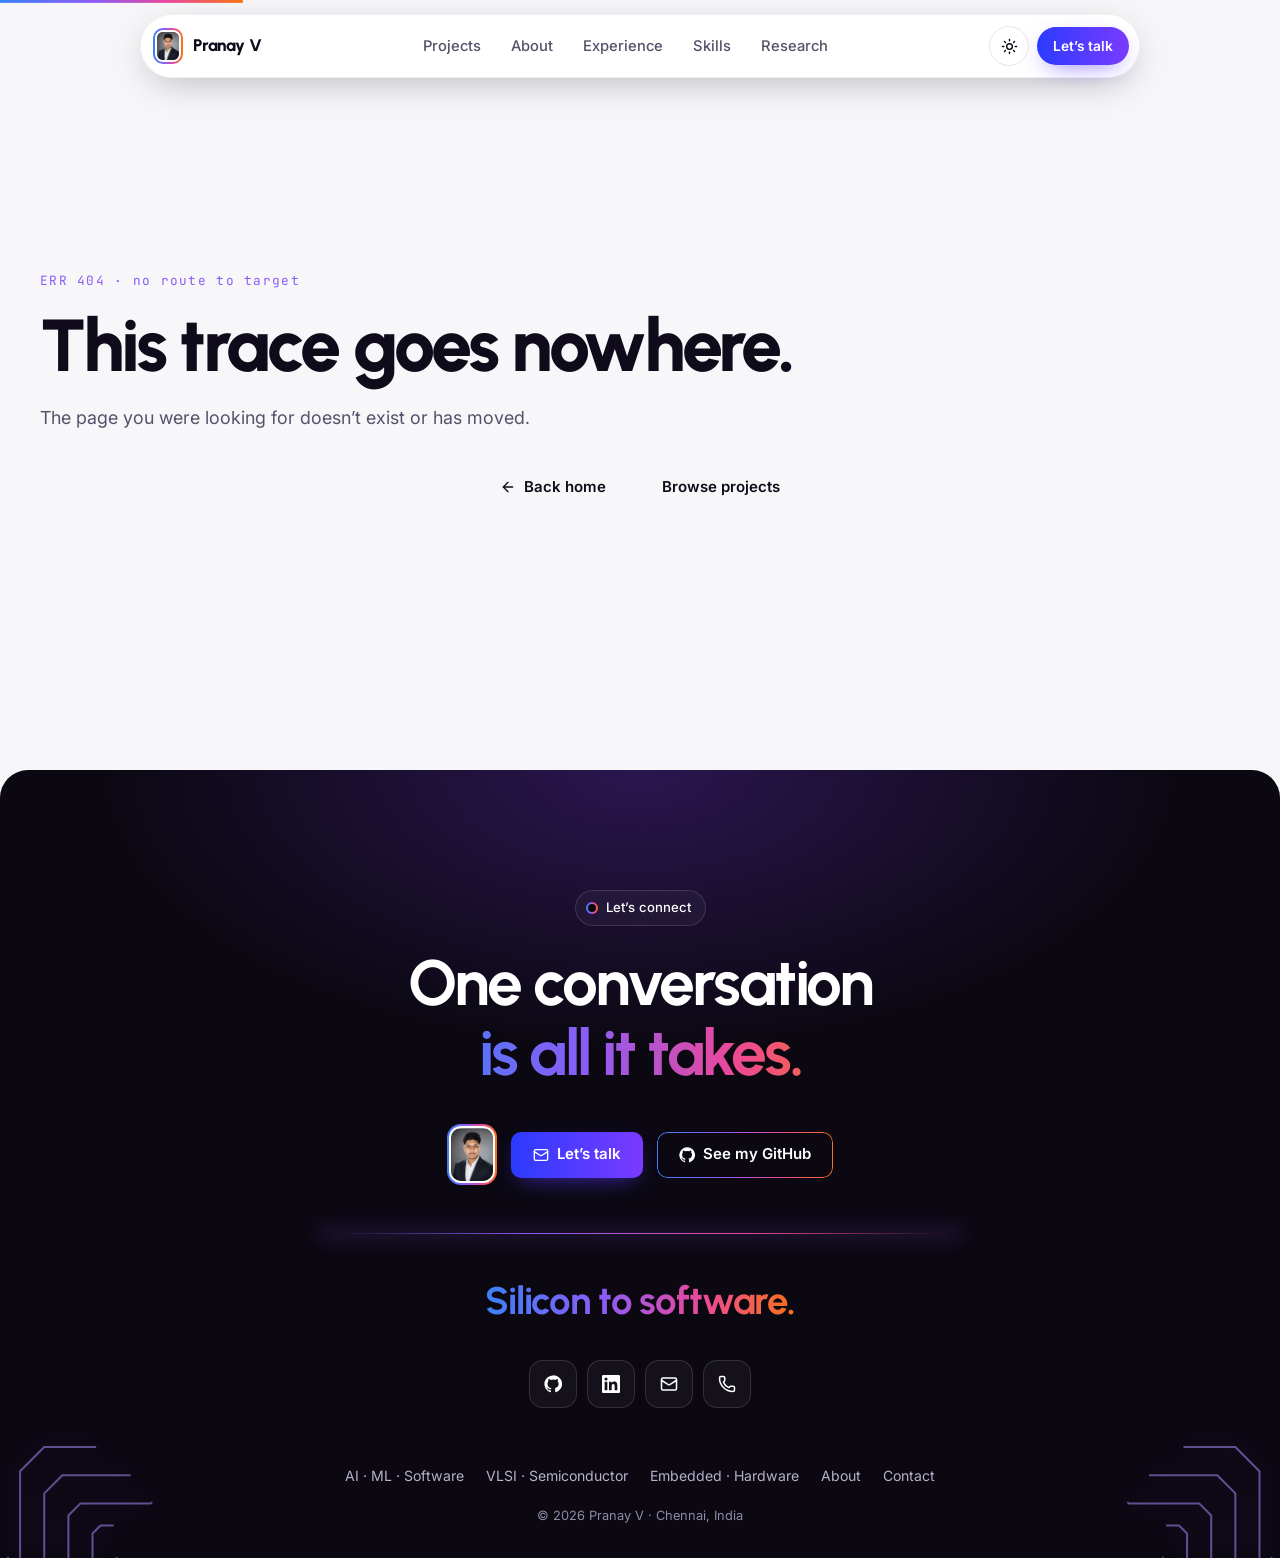
==== index.html @ 8d0d4c54 "Experience: add company logos" ====
<!doctype html>
<html lang="en">
  <head>
    <meta charset="UTF-8" />
    <meta name="viewport" content="width=device-width, initial-scale=1.0" />
    <title>Pranay V — Embedded Systems, VLSI & Edge AI Engineer</title>
    <meta name="description" content="Portfolio of Pranay V, ECE student at SVCE Chennai — embedded systems, IoT and edge AI products, VLSI design and verification, and software." />
    <meta name="theme-color" content="#0b0812" />
    <meta property="og:image" content="https://pranayviswaraj.github.io/og-image.jpg" />
    <meta property="og:url" content="https://pranayviswaraj.github.io/" />
    <link rel="canonical" href="https://pranayviswaraj.github.io/" />
    <script>
      // Apply the saved / system theme before first paint (no flash).
      (function () {
        var t;
        try { t = localStorage.getItem('theme'); } catch (e) {}
        if (t !== 'light' && t !== 'dark') t = matchMedia('(prefers-color-scheme: light)').matches ? 'light' : 'dark';
        document.documentElement.dataset.theme = t;
      })();
    </script>
    <meta property="og:type" content="website" />
    <meta property="og:title" content="Pranay V — Embedded Systems, VLSI & Edge AI Engineer" />
    <meta property="og:description" content="Connected hardware, on-device ML, verified Verilog RTL and the software around them." />
    <meta name="twitter:card" content="summary" />
    <link rel="icon" type="image/svg+xml" href="/favicon.svg" />
    <link rel="preconnect" href="https://fonts.googleapis.com" />
    <link rel="preconnect" href="https://fonts.gstatic.com" crossorigin />
    <link href="https://fonts.googleapis.com/css2?family=Urbanist:wght@500;600;700;800&family=Inter:wght@400;500;600&family=JetBrains+Mono:wght@400;500&display=swap" rel="stylesheet" />
    <script type="module" crossorigin src="/assets/index-DzcZUkcB.js"></script>
    <link rel="stylesheet" crossorigin href="/assets/index-BHon4ifN.css">
  </head>
  <body>
    <div id="root"></div>
  </body>
</html>
---- assets/index-BHon4ifN.css ----
:root{--grad:linear-gradient(90deg, #3b82f6 0%, #8b5cf6 38%, #ec4899 70%, #f97316 100%);--grad-btn:linear-gradient(90deg, #2b3bff, #7a3bff);--violet:#7c3aed;--blue:#3b82f6;--pink:#ec4899;--orange:#f97316;--ok:#22c55e;--font-display:"Urbanist", "Inter", system-ui, sans-serif;--font-body:"Inter", system-ui, -apple-system, "Segoe UI", sans-serif;--font-mono:"JetBrains Mono", ui-monospace, "Cascadia Code", Consolas, monospace;--radius-sm:10px;--radius:16px;--radius-lg:20px;--radius-xl:28px;--radius-btn:10px;--ease:cubic-bezier(.22, 1, .36, 1);--dur:.35s;--nav-h:64px;--nav-top:14px;--container:1200px;--gutter:clamp(16px, 4vw, 40px);--section-y:clamp(88px, 11vw, 140px);--d:var(--violet);--d-soft:#8b5cf624}:root,[data-theme=dark],.band-dark{--lightningcss-light: ;--lightningcss-dark:initial;color-scheme:dark;--bg:#0b0812;--bg-2:#110c1b;--surface:#ffffff0a;--surface-2:#ffffff12;--surface-solid:#15101f;--text:#fff;--text-2:#b6b1c9;--text-3:#8f8aa5;--line:#ffffff14;--line-2:#ffffff21;--line-3:#ffffff38;--shadow:0 0 0 1px #ffffff05, 0 20px 50px -24px #000c;--shadow-lg:0 30px 80px -30px #7c3aed73;--glow:1;--orb-core:#c4b5fd;--field:#ffffff0a}[data-theme=light]{--lightningcss-light:initial;--lightningcss-dark: ;color-scheme:light;--bg:#f7f7fa;--bg-2:#f1ecff;--surface:#fff;--surface-2:#f4f2fa;--surface-solid:#fff;--text:#0f0b1a;--text-2:#55516a;--text-3:#6b6880;--line:#0f0b1a14;--line-2:#0f0b1a21;--line-3:#0f0b1a38;--shadow:0 1px 2px #0f0b1a0a, 0 8px 30px #503ca014;--shadow-lg:0 30px 70px -30px #503ca059;--glow:.45;--orb-core:#fff;--field:#fff}*{--d-text:color-mix(in oklab, var(--d) 72%, var(--text))}*,:before,:after{box-sizing:border-box;margin:0;padding:0}html{-webkit-text-size-adjust:100%;scroll-padding-top:calc(var(--nav-h) + var(--nav-top) + 16px);background:var(--bg)}body{background:var(--bg);color:var(--text);font-family:var(--font-body);-webkit-font-smoothing:antialiased;-moz-osx-font-smoothing:grayscale;min-height:100vh;transition:background-color .4s var(--ease), color .4s var(--ease);font-size:16px;line-height:1.65;overflow-x:hidden}.band-dark{background-color:var(--bg);color:var(--text)}img,svg{max-width:100%;display:block}a{color:inherit;text-decoration:none}button,input,textarea{font:inherit;color:inherit}button{cursor:pointer;background:0 0;border:none}ul,ol{list-style:none}h1,h2,h3{font-family:var(--font-display);letter-spacing:-.025em;font-weight:700;line-height:1.1}::selection{background:#8b5cf659}:focus-visible{outline-offset:3px;border-radius:8px;outline:2px solid #8b5cf6}#main:focus{outline:none}.sr-only{clip:rect(0, 0, 0, 0);white-space:nowrap;border:0;width:1px;height:1px;margin:-1px;padding:0;position:absolute;overflow:hidden}.mono{font-family:var(--font-mono)}.container{width:100%;max-width:calc(var(--container) + var(--gutter) * 2);padding-inline:var(--gutter);margin-inline:auto}.grad-text{background:var(--grad);color:#0000;-webkit-background-clip:text;background-clip:text;padding-bottom:.06em}.line{display:block}.btn{border-radius:var(--radius-btn);white-space:nowrap;height:46px;transition:transform var(--dur) var(--ease), box-shadow var(--dur) var(--ease), background-color var(--dur) var(--ease), filter var(--dur) var(--ease);justify-content:center;align-items:center;gap:8px;padding:0 22px;font-size:.94rem;font-weight:600;display:inline-flex;position:relative}.btn-sm{height:38px;padding:0 16px;font-size:.86rem}.btn-block{width:100%}.btn-grad{background:var(--grad-btn);color:#fff;box-shadow:0 8px 24px -10px #5b3bffcc}.btn-grad:hover{filter:brightness(1.08);transform:translateY(-2px);box-shadow:0 14px 34px -12px #7a3bffe6}.btn svg{transition:transform var(--dur) var(--ease)}.btn-grad:hover svg:last-child{transform:translate(3px)}.btn-outline{color:var(--text);isolation:isolate;background:0 0}.btn-outline:before{content:"";border-radius:inherit;background:var(--grad);-webkit-mask-composite:xor;pointer-events:none;padding:1px;position:absolute;inset:0;-webkit-mask:linear-gradient(#000 0 0) content-box,linear-gradient(#000 0 0);-webkit-mask-composite:xor,source-over;mask:linear-gradient(#000 0 0) content-box exclude,linear-gradient(#000 0 0)}.btn-outline:hover{background:var(--surface-2);transform:translateY(-2px)}.btn:active{transform:translateY(0)scale(.98)}.icon-btn{border:1px solid var(--line-2);width:36px;height:36px;color:var(--text-2);transition:all var(--dur) var(--ease);border-radius:10px;place-items:center;display:grid}.icon-btn:hover{color:var(--text);border-color:var(--line-3)}.text-link{color:var(--text);border-bottom:1px solid var(--line-2);transition:border-color var(--dur) var(--ease), gap var(--dur) var(--ease);align-items:center;gap:6px;padding-bottom:2px;font-size:.92rem;font-weight:600;display:inline-flex}.text-link:hover{border-color:#8b5cf6;gap:9px}.pill{border:1px solid var(--line-2);background:var(--surface);color:var(--text);-webkit-backdrop-filter:blur(8px);backdrop-filter:blur(8px);border-radius:100px;align-items:center;gap:8px;padding:6px 14px 6px 10px;font-size:.82rem;font-weight:500;display:inline-flex}.pill-ring{background:linear-gradient(var(--bg), var(--bg)) padding-box, var(--grad) border-box;border:2px solid #0000;border-radius:50%;width:12px;height:12px}.logo-ring{background:var(--grad);border-radius:10px;flex-shrink:0;place-items:center;padding:2px;display:inline-grid}.logo-ring img{aspect-ratio:1129/1393;object-fit:contain;background:#7a7f87;border:2px solid #fff;border-radius:8px;width:26px;height:auto}.logo-ring-lg{border-radius:14px}.logo-ring-lg img{border-radius:12px;width:46px}.tag-list{flex-wrap:wrap;gap:6px;display:flex}.tag{background:var(--surface-2);border:1px solid var(--line);color:var(--text-2);white-space:nowrap;border-radius:100px;padding:7px 10px;font-size:.74rem;font-weight:500;line-height:1;display:inline-block}.tag-more{color:var(--text-3)}.eyebrow{font-family:var(--font-display);letter-spacing:.16em;text-transform:uppercase;background:var(--grad);color:#0000;-webkit-background-clip:text;background-clip:text;margin-bottom:16px;font-size:.82rem;font-weight:700;display:inline-block}.section{padding-block:var(--section-y) 0}.section-heading{margin-bottom:clamp(40px,5vw,64px)}.sh-center{text-align:center;max-width:820px;margin-inline:auto}.sh-left{max-width:760px}.section-title{letter-spacing:-.035em;font-size:clamp(2.1rem,4.8vw,3.6rem);font-weight:700;line-height:1.06}.section-sub{color:var(--text-2);margin-top:18px;font-size:1.04rem}.sh-center .section-sub{max-width:620px;margin-inline:auto}.section-head-row{justify-content:space-between;align-items:flex-end;gap:24px;display:flex}.section-head-row .text-link{flex-shrink:0;margin-bottom:clamp(40px,5vw,64px)}.chip-list{flex-wrap:wrap;gap:8px;display:flex}.chip-list li{border:1px solid var(--line-2);background:var(--surface);color:var(--text-2);border-radius:100px;padding:6px 12px;font-size:.82rem}@media (prefers-reduced-motion:reduce){*,:before,:after{transition-duration:.001ms!important;animation-duration:.001ms!important;animation-iteration-count:1!important}.dv-pulse,.dv-scan,.radar-sweep{display:none}}.skip-link{z-index:300;color:#fff;background:#0f0b1a;border-radius:10px;padding:10px 16px;font-weight:600;transition:transform .2s;position:fixed;top:12px;left:16px;transform:translateY(-160%)}.skip-link:focus{transform:none}.nav{top:var(--nav-top);z-index:100;padding-inline:var(--gutter);pointer-events:none;position:fixed;left:0;right:0}.nav-pill{pointer-events:auto;max-width:1000px;height:var(--nav-h);-webkit-backdrop-filter:blur(16px)saturate(160%);color:#0f0b1a;transition:box-shadow .4s var(--ease), max-width .5s var(--ease);background:#ffffffeb;border:1px solid #0f0b1a0f;border-radius:100px;align-items:center;gap:16px;margin-inline:auto;padding:0 10px 0 12px;display:flex;box-shadow:0 10px 40px -12px #0f0b1a59}.nav-scrolled .nav-pill{max-width:940px;box-shadow:0 14px 44px -10px #28145a73}.nav-logo{font-family:var(--font-display);letter-spacing:-.01em;color:#0f0b1a;align-items:center;gap:10px;font-size:1.05rem;font-weight:800;display:inline-flex}.nav-links{margin-inline:auto}.nav-links ul{gap:2px;display:flex}.nav-link{color:#55516a;transition:color var(--dur) var(--ease), background-color var(--dur) var(--ease);border-radius:100px;padding:8px 14px;font-size:.92rem;font-weight:500;display:block;position:relative}.nav-link:hover{color:#0f0b1a;background:#0f0b1a0d}.nav-link.is-active{color:#6d28d9}.nav-link.is-active:after{content:"";background:var(--grad-btn);border-radius:50%;width:4px;height:4px;position:absolute;bottom:3px;left:50%;transform:translate(-50%)}.nav-actions{align-items:center;gap:8px;display:flex}.theme-toggle,.nav-toggle{color:#0f0b1a;width:40px;height:40px;transition:background-color var(--dur), border-color var(--dur);border:1px solid #0f0b1a1a;border-radius:50%;place-items:center;display:grid}.theme-toggle:hover,.nav-toggle:hover{background:#0f0b1a0d}.theme-toggle span{display:grid}.nav-cta{border-radius:100px}.nav-toggle{display:none}.mobile-menu{pointer-events:auto;top:calc(var(--nav-h) + 10px);left:var(--gutter);right:var(--gutter);color:#0f0b1a;transform-origin:top;background:#fff;border-radius:22px;padding:12px;position:absolute;box-shadow:0 24px 60px -16px #0f0b1a73}.mobile-menu li a{font-family:var(--font-display);color:#3b3750;border-radius:14px;padding:14px 16px;font-size:1.25rem;font-weight:700;display:block}.mobile-menu li a:hover,.mobile-menu li a.is-active{color:#6d28d9;background:#f4f0ff}.mm-resume{width:100%;margin-top:8px}@media (width<=900px){.nav-links{display:none}.nav-toggle{display:grid}.nav-actions{margin-left:auto}}@media (width<=480px){.nav-cta{display:none}}main{min-height:70vh;overflow-x:clip}.page{padding-top:calc(var(--nav-h) + var(--nav-top) + clamp(36px, 6vw, 72px));position:relative}.page-hero{padding-bottom:clamp(36px,5vw,56px)}.page-title{letter-spacing:-.045em;margin-bottom:20px;font-size:clamp(2.6rem,6.4vw,4.6rem);font-weight:800;line-height:1}.page-lead{color:var(--text-2);max-width:640px;font-size:clamp(1rem,1.6vw,1.12rem)}.section-tight{padding-top:clamp(56px,8vw,96px)}.h-sub{letter-spacing:-.03em;margin-bottom:24px;font-size:clamp(1.5rem,2.8vw,2rem)}.h-sub-note{color:var(--text-2);max-width:640px;margin:-14px 0 24px}.breadcrumbs ol{color:var(--text-3);flex-wrap:wrap;align-items:center;gap:6px;margin-bottom:28px;font-size:.85rem;display:flex}.breadcrumbs li{align-items:center;gap:6px;display:inline-flex}.breadcrumbs a{color:var(--text-2);transition:color var(--dur)}.breadcrumbs a:hover{color:var(--text)}.breadcrumbs [aria-current]{color:var(--text);text-overflow:ellipsis;white-space:nowrap;max-width:40ch;font-weight:500;overflow:hidden}.footer{margin-top:var(--section-y);border-radius:var(--radius-xl) var(--radius-xl) 0 0;background:radial-gradient(ellipse 60% 50% at 50% 0%, #7c3aed47, transparent 70%), var(--bg);position:relative;overflow:hidden}.footer-inner{z-index:1;text-align:center;flex-direction:column;align-items:center;padding-block:clamp(72px,10vw,120px) 32px;display:flex;position:relative}.footer-title{letter-spacing:-.04em;margin:22px 0 32px;font-size:clamp(2.2rem,5.4vw,4rem)}.footer-cta{flex-wrap:wrap;justify-content:center;align-items:center;gap:14px;display:flex}.glow-divider{background:linear-gradient(90deg,#0000,#8b5cf6,#ec4899,#0000);width:min(640px,90%);height:1px;margin:48px 0 36px;box-shadow:0 0 18px 1px #8b5cf6b3}.footer-motto{font-family:var(--font-display);letter-spacing:-.03em;margin-bottom:24px;font-size:clamp(1.6rem,3.4vw,2.4rem);font-weight:700}.tiles{flex-wrap:wrap;justify-content:center;gap:10px;display:flex}.tile{border:1px solid var(--line-2);background:var(--surface);min-width:48px;height:48px;color:var(--text);transition:all .45s var(--ease);border-radius:14px;align-items:center;gap:0;padding:0 14px;display:inline-flex}.tile-label{white-space:nowrap;opacity:0;max-width:0;transition:max-width .45s var(--ease), opacity .3s, margin .45s var(--ease);font-size:.86rem;font-weight:500;overflow:hidden}.tile:hover,.tile:focus-visible{background:var(--surface-2);border-color:#8b5cf699}.tile:hover .tile-label,.tile:focus-visible .tile-label{opacity:1;max-width:240px;margin-left:10px}.footer-links{flex-wrap:wrap;justify-content:center;gap:8px 22px;margin-top:56px;font-size:.88rem;display:flex}.footer-links a{color:var(--text-2);transition:color var(--dur)}.footer-links a:hover{color:var(--text)}.footer-copy{color:var(--text-3);margin-top:18px;font-size:.8rem}.not-found{flex-direction:column;justify-content:center;min-height:70vh;display:flex}.nf-code{letter-spacing:.1em;color:#8b5cf6;margin-bottom:18px;font-size:.8rem}.not-found .hero-actions{margin-top:32px}.intro{position:relative;overflow:hidden}.hero{min-height:min(100svh,980px);padding:calc(var(--nav-h) + var(--nav-top) + 56px) 0 clamp(120px, 16vh, 180px);isolation:isolate;align-items:center;display:flex;position:relative}.hero-inner{text-align:center;flex-direction:column;align-items:center;display:flex;position:relative}.rays{z-index:-1;pointer-events:none;position:absolute;inset:0;overflow:hidden}.ray-glow{filter:blur(80px);opacity:.6;border-radius:50%;width:60%;height:90%;animation:14s ease-in-out infinite alternate drift;position:absolute;bottom:-30%}.ray-blue{background:radial-gradient(closest-side,#2b5cff,#0000);left:-8%}.ray-violet{background:radial-gradient(closest-side,#7c3aed,#0000);animation-delay:-5s;bottom:-40%;left:20%}.ray-orange{opacity:.45;background:radial-gradient(closest-side,#f97316,#0000);animation-delay:-9s;right:-8%}@keyframes drift{0%{transform:translate(0,0)scale(1)}to{transform:translate(3%,-4%)scale(1.08)}}.ray-fan{aspect-ratio:2;mix-blend-mode:screen;background:repeating-conic-gradient(from 270deg at 50% 100%,#fff0 0deg 2.6deg,#ffffff12 3deg 3.4deg,#fff0 4deg 7deg);width:220%;animation:8s ease-in-out infinite alternate shimmer;position:absolute;bottom:-2px;left:50%;transform:translate(-50%);-webkit-mask-image:radial-gradient(50% 100% at 50% 100%,#000 10%,#0000 70%);mask-image:radial-gradient(50% 100% at 50% 100%,#000 10%,#0000 70%)}@keyframes shimmer{0%{opacity:.55}to{opacity:1}}.ray-horizon{background:linear-gradient(90deg,#0000,#60a5fa,#c4b5fd,#fdba74,#0000);height:2px;position:absolute;bottom:0;left:15%;right:15%;box-shadow:0 0 40px 8px #a78bfa8c}.hero-id{border:1px solid var(--line-2);-webkit-backdrop-filter:blur(10px);backdrop-filter:blur(10px);text-align:left;background:#ffffff0d;border-radius:18px;align-items:center;gap:14px;margin-bottom:30px;padding:7px 20px 7px 7px;display:inline-flex}.hero-id .logo-ring-lg img{width:40px}.hero-id-text,.hero-id-status{flex-direction:column;justify-content:center;gap:3px;line-height:1.2;display:flex}.hero-id-text strong{font-family:var(--font-display);font-size:1.04rem}.hero-id-text span,.hero-now{color:var(--text-3);font-size:.78rem}.hero-id-divider{background:var(--line-2);align-self:stretch;width:1px;margin-block:6px}.hero-open{color:#86efac;align-items:center;gap:8px;font-size:.86rem;font-weight:600;display:inline-flex}.hero-now{padding-left:16px}.pulse-dot{background:var(--ok);width:8px;height:8px;animation:ring 2.4s var(--ease) infinite;border-radius:50%}@keyframes ring{0%{box-shadow:0 0 #22c55e99}80%,to{box-shadow:0 0 0 9px #22c55e00}}.hero-title{letter-spacing:-.045em;max-width:15em;margin-bottom:26px;font-size:clamp(2.5rem,6.6vw,5.4rem);font-weight:700;line-height:1.02}.hero-intro{color:var(--text-2);max-width:36em;margin-bottom:36px;font-size:clamp(1rem,1.5vw,1.12rem)}.hero-actions{flex-wrap:wrap;justify-content:center;gap:12px;display:flex}.hero-social{flex-wrap:wrap;justify-content:center;gap:24px;margin-top:30px;display:flex}.hero-social a{color:var(--text-3);transition:color var(--dur);align-items:center;gap:8px;font-size:.88rem;display:inline-flex}.hero-social a:hover{color:var(--text)}@media (width<=560px){.hero-id{flex-wrap:wrap;justify-content:center;row-gap:10px;padding:8px 14px 10px 8px}.hero-id-divider{display:none}.hero-id-status{border-top:1px solid var(--line);flex-basis:100%;align-items:center;padding-top:10px}.hero-now{padding-left:0}.hero-actions .btn{flex:100%}}.capabilities{padding-top:var(--section-y);padding-bottom:clamp(60px,8vw,100px);position:relative}.intro #about{padding-top:clamp(48px,7vw,88px)}.cap-stats{flex-wrap:wrap;justify-content:center;gap:6px 22px;font-size:.92rem;display:inline-flex}.cap-stats strong{color:var(--text);font-family:var(--font-display);font-size:1.05rem}.cap-grid{grid-template-columns:repeat(4,1fr);align-items:end;gap:16px;min-height:380px;display:grid;position:relative}.cap-grid:before{content:"";filter:blur(40px);pointer-events:none;background:radial-gradient(closest-side,#f9731673,#ec489940 50%,#0000);width:26%;position:absolute;top:-25%;bottom:-25%;left:50%;transform:translate(-50%)}.cap-card{--mx:50%;--my:0%;border-radius:var(--radius-lg);border:1px solid var(--line-2);background:radial-gradient(260px circle at var(--mx) var(--my), #ffffff14, transparent 70%), linear-gradient(180deg, #ffffff12, #ffffff05);-webkit-backdrop-filter:blur(14px);height:340px;transition:transform .55s var(--ease), border-color .55s var(--ease), box-shadow .55s var(--ease);flex-direction:column;justify-content:space-between;padding:20px;display:flex;position:relative}.cap-card .pill{align-self:flex-start}.cap-bottom p{font-family:var(--font-display);letter-spacing:-.015em;font-size:1.22rem;font-weight:600;line-height:1.3}.cap-btn{opacity:0;transition:opacity .4s var(--ease), transform .4s var(--ease), box-shadow var(--dur);margin-top:16px;transform:translateY(8px)}.cap-card:hover,.cap-card:focus-within{border-color:#a78bfa73;transform:translateY(-20px);box-shadow:0 30px 60px -30px #7c3aed99}.cap-card:hover .cap-btn,.cap-card:focus-within .cap-btn{opacity:1;transform:none}@media (hover:none){.cap-btn{opacity:1;transform:none}}@media (width<=1000px){.cap-grid{grid-template-columns:repeat(2,1fr)}.cap-card{height:280px}}@media (width<=560px){.cap-grid{grid-template-columns:1fr}.cap-card{gap:40px;height:auto;min-height:220px}}.dawn{height:clamp(160px,22vw,280px);margin-bottom:calc(var(--section-y) * -.6);background:radial-gradient(ellipse 55% 90% at 50% 0%, rgba(139, 92, 246, calc(.55 * var(--glow) + .2)), transparent 70%), linear-gradient(180deg, #0b0812 0%, color-mix(in oklab, #7c3aed 22%, var(--bg)) 45%, var(--bg) 100%);position:relative}.section-cta{justify-content:center;margin-top:36px;display:flex}.section-domains .section-heading{margin-bottom:clamp(36px,4vw,48px)}@keyframes spin{to{transform:rotate(360deg)}}.feature{border-radius:var(--radius-xl);box-shadow:var(--shadow-lg);background:radial-gradient(50% 60% at 85% 20%,#7c3aed38,#0000 70%),#110c1b;grid-template-columns:minmax(0,1.1fr) minmax(0,.9fr);gap:clamp(28px,4vw,56px);padding:clamp(24px,4vw,52px);display:grid;position:relative;overflow:hidden}.feature:before{content:"";border-radius:inherit;-webkit-mask-composite:xor;pointer-events:none;background:linear-gradient(140deg,#8b5cf699,#ffffff0d 40%,#f9731659);padding:1px;position:absolute;inset:0;-webkit-mask:linear-gradient(#000 0 0) content-box,linear-gradient(#000 0 0);-webkit-mask-composite:xor,source-over;mask:linear-gradient(#000 0 0) content-box exclude,linear-gradient(#000 0 0)}.feature-title{letter-spacing:-.035em;margin:20px 0 14px;font-size:clamp(2rem,4vw,3.1rem)}.feature-lead{color:var(--text-2);max-width:46ch;margin-bottom:24px;font-size:1.02rem}.accordion{border-left:1px solid var(--line-2);position:relative}.acc-item{position:relative}.acc-item:before{content:"";background:var(--grad-btn);transform-origin:top;width:2px;transition:transform .45s var(--ease);position:absolute;top:0;bottom:0;left:-1px;transform:scaleY(0)}.acc-item.is-open:before{transform:scaleY(1)}.acc-item button{text-align:left;width:100%;font-family:var(--font-display);color:var(--text-3);transition:color var(--dur);padding:14px 0 14px 22px;font-size:1.12rem;font-weight:600;display:block}.acc-item button:hover,.acc-item.is-open button{color:var(--text)}.acc-body{overflow:hidden}.acc-body p{color:var(--text-2);padding:0 0 16px 22px;font-size:.96rem}.feature-facts{flex-wrap:wrap;gap:8px;margin-top:28px;display:flex}.feature-facts li{border:1px solid var(--line-2);color:var(--text-2);border-radius:100px;padding:5px 12px;font-size:.8rem}.feature-right{flex-direction:column;justify-content:center;align-items:center;gap:28px;display:flex}.radar{aspect-ratio:1;width:min(100%,420px);position:relative}.radar-ring{border:1px solid #ffffff1a;border-radius:50%;position:absolute}.r1{inset:0}.r2{inset:12%}.r3{border-color:#a78bfa40;inset:24%}.r4{inset:36%}.radar-cross{background:linear-gradient(90deg,#0000 calc(50% - .5px),#ffffff14 50%,#0000 calc(50% + .5px)),linear-gradient(#0000 calc(50% - .5px),#ffffff14 50%,#0000 calc(50% + .5px));border-radius:50%;position:absolute;inset:0}.radar-sweep{background:radial-gradient(circle,#c4b5fd99 1px,#0000 1.6px) 0 0/14px 14px,conic-gradient(#8b5cf68c,#8b5cf600 70deg,#0000 360deg);border-radius:50%;animation:6s linear infinite spin;position:absolute;inset:0;-webkit-mask:conic-gradient(#000,#0000 75deg);mask:conic-gradient(#000,#0000 75deg)}.radar-blip{background:#f0abfc;border-radius:50%;width:6px;height:6px;animation:6s linear infinite blip;position:absolute;box-shadow:0 0 12px #f0abfc}.b1{animation-delay:.9s;top:18%;left:64%}.b2{animation-delay:2.4s;top:70%;left:80%}.b3{animation-delay:3.9s;top:76%;left:22%}@keyframes blip{0%,to{opacity:0}4%{opacity:1}30%{opacity:.1}}.radar-photo{aspect-ratio:1129/1393;background:var(--grad);border-radius:22px;width:37%;padding:3px;position:absolute;top:50%;left:50%;transform:translate(-50%,-50%);box-shadow:0 0 0 10px #ffffff08,0 0 60px 10px #a78bfa73}.radar-photo img{object-fit:contain;background:#7a7f87;border-radius:19px;width:100%;height:100%}.radar-wrap{width:min(100%,400px);position:relative;container-type:inline-size}.radar-wrap .radar{width:100%}.orbit{pointer-events:none;list-style:none;animation:90s linear infinite spin;position:absolute;inset:0}.orbit-slot{width:0;height:0;transform:rotate(var(--a)) translateX(46cqw) rotate(calc(-1 * var(--a)));position:absolute;top:50%;left:50%}.orbit-chip{text-align:center;color:#fff;-webkit-backdrop-filter:blur(6px);backdrop-filter:blur(6px);pointer-events:auto;background:#15101fe0;border:1px solid #a78bfa66;border-radius:14px;place-items:center;width:142px;min-height:46px;padding:6px 10px;font-size:.76rem;font-weight:600;line-height:1.25;animation:90s linear infinite orbit-counter;display:grid;position:absolute;top:0;left:0;box-shadow:0 8px 24px -12px #7c3aedcc}@keyframes orbit-counter{0%{transform:translate(-50%,-50%)rotate(0)}to{transform:translate(-50%,-50%)rotate(-360deg)}}.radar-wrap:hover .orbit,.radar-wrap:hover .orbit-chip{animation-play-state:paused}@media (width<=1100px){.radar-wrap{width:min(100%,340px)}.orbit{flex-wrap:wrap;justify-content:center;gap:8px;margin-top:20px;animation:none;display:flex;position:static}.orbit-slot{width:auto;height:auto;position:static;transform:none}.orbit-chip{border-radius:100px;width:auto;min-height:0;padding:7px 13px;animation:none;position:static;transform:none}}@keyframes bob{50%{transform:translateY(-8px)}}.segmented{border:1px solid var(--line-2);background:#ffffff0f;border-radius:100px;padding:4px;display:inline-flex}.segmented button{white-space:nowrap;color:var(--text-2);transition:color var(--dur);border-radius:100px;padding:9px 18px;font-size:.88rem;font-weight:600;position:relative}.segmented button[aria-pressed=true]{color:#fff}.seg-pill{background:var(--grad-btn);border-radius:100px;position:absolute;inset:0}.seg-label{position:relative}@media (width<=420px){.segmented button{padding:8px 13px;font-size:.82rem}}@media (width<=900px){.feature{grid-template-columns:minmax(0,1fr)}.feature-right{order:-1}.radar{width:min(100%,320px)}}.wave{aspect-ratio:1200/480;margin-bottom:48px;position:relative}.wave-svg{width:100%;height:100%;position:absolute;inset:0}.wave-move{animation:14s linear infinite wave-flow}@keyframes wave-flow{0%{transform:translate(-600px)}to{transform:translate(0)}}.wave-node{width:23.5%;position:absolute}.wn-link{display:block}.wave-node>*,.wn-link{height:100%}.wn-pill{background:var(--surface-solid);border:1px solid var(--line-2);height:auto;box-shadow:var(--shadow);white-space:nowrap;transition:transform .4s var(--ease), border-color .4s;border-radius:100px;flex-direction:column;align-items:flex-start;padding:8px 16px;line-height:1.25;display:flex;position:absolute;bottom:100%;left:-12px;transform:translateY(-8px)}.wn-pill strong{font-family:var(--font-display);font-size:.98rem}.wn-pill span{color:var(--text-3);font-size:.74rem}.wn-link:hover .wn-pill{border-color:#8b5cf699;transform:translateY(-12px)}.wn-line{background:linear-gradient(#8b5cf6,#ec489926);width:2px;position:absolute;top:0;bottom:0;left:-1px}.wn-dot{background:var(--bg);border:2px solid #ec4899;border-radius:50%;width:12px;position:absolute;bottom:-6px;left:-6px;box-shadow:0 0 14px #ec4899b3;height:12px!important}.wn-panel{border:1px solid var(--line);background:color-mix(in srgb, var(--surface-solid) 88%, transparent);-webkit-backdrop-filter:blur(8px);width:calc(100% - 14px);box-shadow:var(--shadow);white-space:normal;transition:border-color .4s var(--ease), transform .4s var(--ease);border-radius:14px;flex-direction:column;gap:6px;padding:10px 12px;display:flex;position:absolute;top:2px;left:14px;height:auto!important}.wn-link:hover .wn-panel{border-color:#8b5cf673}.wn-period{color:var(--text-3);align-items:center;font-size:.7rem;display:flex}.wn-summary{color:var(--text);font-size:.84rem;font-weight:500;line-height:1.4}.wn-keys{flex-wrap:wrap;gap:4px;display:flex}.wn-keys span{background:var(--surface-2);border:1px solid var(--line);color:var(--text-2);white-space:nowrap;border-radius:100px;padding:4px 7px;font-size:.7rem;line-height:1}.wave-node-now .wn-pill{box-shadow:0 0 0 4px #8b5cf61f, var(--shadow);border-color:#8b5cf6b3}.wave-node-now .wn-dot{animation:ring-violet 2.4s var(--ease) infinite;border-color:#8b5cf6}@keyframes ring-violet{0%{box-shadow:0 0 #8b5cf6b3}80%,to{box-shadow:0 0 0 12px #8b5cf600}}.wave-node-now .wn-pill strong{background:var(--grad);color:#0000;-webkit-background-clip:text;background-clip:text}.now-badge{background:var(--grad-btn);color:#fff;font-family:var(--font-body);letter-spacing:.04em;border-radius:100px;margin-right:8px;padding:2px 8px;font-size:.68rem;font-weight:600;display:inline-block}.xp-grid{grid-template-columns:repeat(2,1fr);gap:16px;display:grid}.xp-card{border-radius:var(--radius-lg);border:1px solid var(--line);background:var(--surface);box-shadow:var(--shadow);flex-direction:column;padding:24px;display:flex}.xp-top{justify-content:space-between;align-items:flex-start;gap:16px;display:flex}.xp-logo{border:1px solid var(--line);background:#fff;border-radius:12px;flex:none;justify-content:center;align-items:center;width:116px;height:56px;padding:6px 8px;display:flex}.xp-logo img{object-fit:contain;width:auto;max-width:100px;height:auto;max-height:42px;display:block}@media (width<=520px){.xp-logo{width:84px;height:44px}.xp-logo img{max-width:68px;max-height:30px}}.xp-period{color:var(--text-3);font-size:.74rem}.xp-card h3{margin:8px 0 4px;font-size:1.15rem}.xp-org{color:#8b5cf6;margin-bottom:14px;font-size:.9rem;font-weight:600}.xp-card ul{gap:10px;margin-bottom:18px;display:grid}.xp-card li{color:var(--text-2);padding-left:16px;font-size:.9rem;position:relative}.xp-card li:before{content:"";background:var(--grad-btn);border-radius:50%;width:6px;height:6px;position:absolute;top:.65em;left:0}.xp-card .text-link{align-self:flex-start;margin-top:auto}@media (width<=1000px){.xp-grid{grid-template-columns:minmax(0,1fr)}}@media (width<=900px){.wave{aspect-ratio:1200/380;margin-bottom:24px}.wave-node{display:none}}.skills-grid{grid-template-columns:repeat(3,1fr);gap:16px;display:grid}.skill-card{--mx:50%;--my:0%;border-radius:var(--radius-lg);border:1px solid var(--line);background:var(--surface);box-shadow:var(--shadow);transition:border-color var(--dur) var(--ease), transform var(--dur) var(--ease);padding:22px;position:relative;overflow:hidden}.skill-card:before{content:"";background:radial-gradient(300px circle at var(--mx) var(--my), color-mix(in srgb, var(--d) 12%, transparent), transparent 70%);opacity:0;transition:opacity var(--dur);pointer-events:none;position:absolute;inset:0}.skill-card:hover{border-color:color-mix(in srgb, var(--d) 40%, transparent);transform:translateY(-4px)}.skill-card:hover:before{opacity:1}.skill-card header{align-items:center;gap:10px;margin-bottom:16px;display:flex}.skill-card h3{letter-spacing:-.01em;flex:1;font-size:1.05rem}.skill-dot{background:var(--d);width:10px;height:10px;box-shadow:0 0 12px var(--d);border-radius:50%}.skill-count{color:var(--text-3);font-size:.72rem}.skill-card ul{flex-wrap:wrap;gap:6px;display:flex;position:relative}.skill-card li{border:1px solid var(--line);background:var(--surface-2);color:var(--text-2);transition:color var(--dur), border-color var(--dur);border-radius:100px;padding:5px 11px;font-size:.82rem}.skill-card li:hover{color:var(--text);border-color:color-mix(in srgb, var(--d) 50%, transparent)}@media (width<=960px){.skills-grid{grid-template-columns:1fr 1fr}}@media (width<=600px){.skills-grid{grid-template-columns:minmax(0,1fr)}}.research-grid{grid-template-columns:repeat(2,minmax(0,1fr));gap:16px;display:grid}.research-card:last-child:nth-child(odd){grid-column:1/-1}.rc-abstract{color:var(--text-2);margin-bottom:16px;font-size:.92rem}.rc-meta{background:var(--surface-2);border:1px solid var(--line);border-radius:12px;gap:6px;margin-bottom:18px;padding:12px 14px;font-size:.84rem;display:grid}.rc-meta div{justify-content:space-between;gap:12px;display:flex}.rc-meta dt{color:var(--text-3)}.rc-meta dd{text-align:right;color:var(--text)}.research-card{border-radius:var(--radius-lg);border:1px solid var(--line);background:var(--surface);box-shadow:var(--shadow);flex-direction:column;padding:24px;display:flex}.rc-kind{letter-spacing:.1em;text-transform:uppercase;color:#8b5cf6;align-items:center;gap:7px;margin-bottom:14px;font-size:.74rem;font-weight:700;display:inline-flex}.research-card h3{margin-bottom:10px;font-size:1.12rem;line-height:1.35}.rc-status{color:var(--text-3);margin-bottom:18px;font-size:.86rem}.rc-links{flex-wrap:wrap;gap:18px;margin-top:auto;display:flex}.presentations{border-radius:var(--radius-lg);border:1px dashed var(--line-2);margin-top:16px;padding:24px}.pres-head{flex-wrap:wrap;justify-content:space-between;align-items:center;gap:16px;margin-bottom:16px;display:flex}.pres-head h3{align-items:center;gap:8px;font-size:1.05rem;display:inline-flex}.presentations ul{grid-template-columns:repeat(auto-fill,minmax(min(100%,260px),1fr));gap:10px 24px;display:grid}.presentations li{color:var(--text-2);align-items:center;gap:8px;font-size:.92rem;display:flex}.presentations li svg{color:var(--text-3);flex-shrink:0}@media (width<=860px){.research-grid{grid-template-columns:minmax(0,1fr)}}.ach-card{border-radius:var(--radius-lg);border:1px solid var(--line);background:var(--surface);box-shadow:var(--shadow);padding:24px}.ach-card h3{align-items:center;gap:8px;margin-bottom:16px;font-size:1.08rem;display:flex}.ach-list{gap:14px;display:grid}.ach-list li{color:var(--text-2);border-left:2px solid var(--line-2);padding-left:16px;font-size:.93rem}.ach-list strong{color:var(--text);font-weight:600}.ach-list span{color:var(--text-3);font-size:.84rem;display:block}.edu{grid-template-columns:270px minmax(0,1fr);gap:20px;display:grid}.edu-tabs{flex-direction:column;gap:8px;display:flex}.edu-tab{border:1px solid var(--line);background:var(--surface);color:var(--text-2);text-align:left;transition:all var(--dur) var(--ease);border-radius:14px;justify-content:space-between;align-items:center;gap:10px;padding:14px 18px;font-size:.94rem;font-weight:500;display:flex}.edu-tab span{white-space:nowrap}.edu-tab .mono{color:var(--text-3);font-size:.7rem}.edu-tab:hover{color:var(--text);border-color:var(--line-2)}.edu-tab[aria-selected=true]{color:#fff;background:var(--grad-btn);border-color:#0000}.edu-tab[aria-selected=true] .mono{color:#fffc}.edu-panel{border-radius:var(--radius-lg);border:1px solid var(--line);background:var(--surface);box-shadow:var(--shadow);min-height:300px;padding:clamp(24px,3vw,36px);position:relative;overflow:hidden}.edu-panel:before{content:"";background:var(--grad);height:3px;position:absolute;inset:0 0 auto}.edu-period{color:#8b5cf6;letter-spacing:.06em;font-size:.74rem}.edu-school{margin:10px 0 6px;font-size:clamp(1.4rem,2.6vw,1.9rem)}.edu-qual{color:var(--text-2);margin-bottom:18px}.edu-chips{flex-wrap:wrap;gap:8px;margin-bottom:20px;display:flex}.edu-chips li{border:1px solid var(--line-2);color:var(--text-2);border-radius:100px;align-items:center;gap:6px;padding:5px 12px;font-size:.8rem;display:inline-flex}.edu-desc{color:var(--text-2);max-width:62ch}.certs{margin-top:48px}.certs-title{margin-bottom:18px;font-size:1.2rem}.cert-grid{grid-template-columns:repeat(auto-fill,minmax(min(100%,280px),1fr));gap:12px;display:grid}.cert-grid li{border:1px solid var(--line);background:var(--surface);box-shadow:var(--shadow);border-radius:14px;flex-direction:column;gap:6px;padding:16px 18px;display:flex}.cert-title{font-size:.93rem;font-weight:500;line-height:1.4}.cert-issuer{color:var(--text-3);font-size:.74rem}@media (width<=760px){.edu{grid-template-columns:minmax(0,1fr)}.edu-tabs{grid-template-columns:1fr 1fr;display:grid}.edu-tab{flex-direction:column;align-items:flex-start;gap:2px;padding:12px 14px}}.contact-grid{grid-template-columns:minmax(0,.85fr) minmax(0,1.15fr);align-items:start;gap:clamp(24px,4vw,56px);display:grid}.contact-info{gap:12px;display:grid}.ci-item{border-radius:var(--radius);border:1px solid var(--line);background:var(--surface);box-shadow:var(--shadow);align-items:center;gap:16px;padding:18px 20px;display:flex}.ci-item>svg{color:#8b5cf6;flex-shrink:0}.ci-item>div{flex-direction:column;flex:1;min-width:0;display:flex}.ci-item a,.ci-item div>span:last-child{overflow-wrap:anywhere}.ci-item a:hover{color:#8b5cf6}.ci-label{letter-spacing:.1em;text-transform:uppercase;color:var(--text-3);font-size:.72rem;font-weight:600}.ci-social{flex-wrap:wrap;gap:10px;margin-top:8px;display:flex}.contact-form{border-radius:var(--radius-lg);border:1px solid var(--line);background:var(--surface);box-shadow:var(--shadow-lg);padding:clamp(22px,3vw,32px);position:relative;overflow:hidden}.contact-form:before{content:"";background:var(--grad);height:3px;position:absolute;inset:0 0 auto}.form-grid{grid-template-columns:1fr 1fr;gap:16px;margin-bottom:20px;display:grid}.field{flex-direction:column;gap:7px;display:flex}.field-full{grid-column:1/-1}.field label{color:var(--text-2);font-size:.84rem;font-weight:600}.field input,.field textarea{border:1px solid var(--line-2);background:var(--field);width:100%;transition:border-color var(--dur), box-shadow var(--dur);resize:vertical;border-radius:12px;padding:12px 14px;font-size:.95rem}.field input:focus,.field textarea:focus{border-color:#8b5cf6;outline:none;box-shadow:0 0 0 4px #8b5cf62e}.field [aria-invalid=true]{border-color:#f43f5e}.field-error{color:#f43f5e;font-size:.8rem}.form-note{color:var(--text-3);margin-top:14px;font-size:.82rem}@media (width<=860px){.contact-grid{grid-template-columns:minmax(0,1fr)}}@media (width<=520px){.form-grid{grid-template-columns:minmax(0,1fr)}}.domain-visual{width:100%;height:100%}.dv-line{stroke:color-mix(in srgb, var(--text) 10%, transparent);stroke-width:1px;fill:none}.dv-pulse{fill:none;stroke:var(--d);stroke-width:2px;stroke-linecap:round;stroke-dasharray:10 200;stroke-dashoffset:10px;animation:3.2s linear infinite travel}.dv-node{fill:var(--surface-2);stroke:var(--d);stroke-width:1.5px;animation:3s ease-in-out infinite node}@keyframes node{0%,to{fill:var(--surface-2)}50%{fill:color-mix(in srgb, var(--d) 45%, var(--surface-2))}}.dv-frame{fill:none;stroke:color-mix(in srgb, var(--text) 12%, transparent)}.dv-cell{fill:color-mix(in srgb, var(--text) 4.5%, transparent);stroke:color-mix(in srgb, var(--text) 6%, transparent)}.dv-cell-hot{fill:var(--d);fill-opacity:.1;animation:3.6s ease-in-out infinite hot}@keyframes hot{0%,to{fill-opacity:.08}50%{fill-opacity:.6}}.dv-net{fill:none;stroke:color-mix(in srgb, var(--d) 38%, transparent);stroke-width:1.3px}.dv-scan{fill:var(--d);fill-opacity:.07;animation:7s linear infinite scan}@keyframes scan{0%{transform:translate(0)}to{transform:translate(260px)}}.dv-chip{fill:var(--surface-solid);stroke:var(--d);stroke-opacity:.55}.dv-pin{fill:color-mix(in srgb, var(--text) 30%, transparent)}.dv-pad{fill:none;stroke:color-mix(in srgb, var(--text) 25%, transparent)}.dv-wave{fill:none;stroke:var(--d);stroke-width:1.6px;stroke-dasharray:100;stroke-dashoffset:100px;animation:wave 4.5s var(--ease) infinite}@keyframes wave{0%{stroke-dashoffset:100px;opacity:1}55%,85%{stroke-dashoffset:0;opacity:1}to{stroke-dashoffset:0;opacity:0}}.domain-grid{grid-template-columns:repeat(3,1fr);gap:18px;display:grid}.domain-grid>div{display:flex}.domain-card{border-radius:var(--radius-lg);border:1px solid var(--line);background:var(--surface);isolation:isolate;width:100%;transition:transform .5s var(--ease), border-color .5s var(--ease), box-shadow .5s var(--ease);flex-direction:column;padding:24px;display:flex;position:relative;overflow:hidden}.domain-card:before{content:"";z-index:-1;background:radial-gradient(420px circle at var(--mx) var(--my), var(--d-soft), transparent 65%);opacity:0;transition:opacity .5s var(--ease);position:absolute;inset:0}.domain-card:after{content:"";background:linear-gradient(90deg, transparent, var(--d), transparent);opacity:.6;height:2px;transition:transform .6s var(--ease), opacity .6s var(--ease);position:absolute;inset:0 0 auto;transform:scaleX(.3)}.domain-card:hover,.domain-card:focus-visible{border-color:color-mix(in srgb, var(--d) 40%, transparent);box-shadow:0 30px 60px -30px color-mix(in srgb, var(--d) 45%, transparent);transform:translateY(-6px)}.domain-card:hover:before,.domain-card:focus-visible:before{opacity:1}.domain-card:hover:after,.domain-card:focus-visible:after{opacity:1;transform:scaleX(1)}.domain-card-top{font-family:var(--font-mono);justify-content:space-between;align-items:center;margin-bottom:18px;font-size:.74rem;display:flex}.domain-num{color:var(--d-text);letter-spacing:.1em;font-weight:600}.domain-count{color:var(--text-3);border:1px solid var(--line-2);border-radius:100px;padding:4px 10px}.domain-card-visual{border:1px solid var(--line);background-color:var(--bg-2);background-image:linear-gradient(var(--line) 1px, transparent 1px), linear-gradient(90deg, var(--line) 1px, transparent 1px);height:168px;transition:border-color .5s var(--ease);background-size:16px 16px;border-radius:14px;margin:0 -6px 22px;padding:8px}.domain-card:hover .domain-card-visual{border-color:color-mix(in srgb, var(--d) 30%, transparent)}.domain-card-title{letter-spacing:-.025em;margin-bottom:10px;font-size:1.3rem}.domain-card-desc{color:var(--text-2);margin-bottom:18px;font-size:.93rem}.domain-card-tech{flex-wrap:wrap;gap:6px;margin-bottom:22px;display:flex}.domain-card-tech li{font-family:var(--font-mono);color:var(--text-2);background:color-mix(in srgb, var(--text) 3%, transparent);border:1px solid var(--line);border-radius:6px;padding:4px 8px;font-size:.7rem}.domain-card-cta{border-top:1px solid var(--line);justify-content:space-between;align-items:center;margin-top:auto;padding-top:18px;font-size:.94rem;font-weight:500;display:inline-flex}.domain-card-cta svg{color:var(--d);transition:transform .5s var(--ease)}.domain-card:hover .domain-card-cta svg{transform:translate(3px,-3px)}@media (width<=1000px){.domain-grid{grid-template-columns:1fr}.domain-card{grid-template-columns:240px 1fr;column-gap:28px;display:grid}.domain-card>*{grid-column:2}.domain-card-top{grid-column:1/-1}.domain-card-visual{grid-area:2/1/span 4;height:auto;min-height:150px;margin:0}}@media (width<=620px){.domain-card{display:flex}.domain-card-visual{height:150px;margin:0 0 20px}}.project-grid{grid-template-columns:repeat(auto-fill,minmax(min(100%,340px),1fr));gap:16px;display:grid}.project-grid>div{display:flex}.project-card{border-radius:var(--radius-lg);border:1px solid var(--line);background:var(--surface);isolation:isolate;width:100%;transition:transform .45s var(--ease), border-color .45s var(--ease);flex-direction:column;padding:24px;display:flex;position:relative;overflow:hidden}.project-card:before{content:"";z-index:-1;background:radial-gradient(360px circle at var(--mx) var(--my), var(--d-soft), transparent 65%);opacity:0;transition:opacity .45s var(--ease);position:absolute;inset:0}.project-card:hover,.project-card:focus-within{border-color:color-mix(in srgb, var(--d) 38%, transparent);transform:translateY(-4px)}.project-card:hover:before{opacity:1}.project-card:focus-within{outline:2px solid var(--d);outline-offset:2px}.pc-link:focus-visible{outline:none}.pc-link:after{content:"";z-index:1;position:absolute;inset:0}.pc-meta{justify-content:space-between;align-items:center;gap:10px;margin-bottom:14px;display:flex}.pc-context{font-family:var(--font-mono);color:var(--d-text);letter-spacing:.02em;font-size:.72rem}.pc-title{letter-spacing:-.02em;margin-bottom:10px;font-size:1.22rem;line-height:1.25}.pc-summary{color:var(--text-2);margin-bottom:18px;font-size:.91rem}.pc-spec{border:1px solid var(--line);border-radius:10px;gap:1px;margin-bottom:18px;display:grid;overflow:hidden}.pc-spec div{background:color-mix(in srgb, var(--text) 2%, transparent);grid-template-columns:96px 1fr;gap:10px;padding:9px 12px;font-size:.8rem;display:grid}.pc-spec div+div{border-top:1px dashed var(--line-2)}.pc-spec dt{font-family:var(--font-mono);color:var(--text-3);text-transform:uppercase;letter-spacing:.08em;padding-top:2px;font-size:.7rem}.pc-spec dd{color:var(--text-2)}.pc-lead{color:var(--text-2);margin-bottom:18px;font-size:.86rem}.pc-lead strong{font-family:var(--font-display);color:var(--text);letter-spacing:-.03em;margin-right:6px;font-size:1.6rem;font-weight:700}.pc-recognition{color:color-mix(in oklab, #f59e0b 62%, var(--text));background:#f59e0b14;border:1px solid #f59e0b59;border-radius:100px;align-self:flex-start;align-items:center;gap:6px;margin-bottom:18px;padding:4px 10px;font-size:.78rem;display:inline-flex}.pc-foot{border-top:1px solid var(--line);justify-content:space-between;align-items:flex-end;gap:12px;margin-top:auto;padding-top:16px;display:flex}.pc-cta{color:var(--text-2);transition:color var(--dur), gap var(--dur) var(--ease);flex-shrink:0;align-items:center;gap:5px;font-size:.82rem;font-weight:500;display:inline-flex}.project-card:hover .pc-cta{color:var(--d);gap:9px}.pc-vlsi-semiconductor{background:linear-gradient(color-mix(in srgb, var(--d) 5%, transparent) 1px, transparent 1px) 0 0 / 12px 12px, linear-gradient(90deg, color-mix(in srgb, var(--d) 5%, transparent) 1px, transparent 1px) 0 0 / 12px 12px, var(--surface)}.pc-vlsi-semiconductor:after{content:"";border-top:1px solid var(--d);border-right:1px solid var(--d);opacity:.7;width:12px;height:12px;position:absolute;top:10px;right:10px}.pc-embedded-systems{border-left:3px solid color-mix(in srgb, var(--d) 55%, transparent)}.pc-embedded-systems:after{content:"";background-image:radial-gradient(circle, color-mix(in srgb, var(--d) 55%, transparent) 1.5px, transparent 2px);background-size:4px 8px;width:4px;height:64px;position:absolute;top:24px;left:8px}.pc-ai-ml-software .pc-title{font-size:1.3rem}.status{font-family:var(--font-mono);letter-spacing:.08em;text-transform:uppercase;white-space:nowrap;border:1px solid;border-radius:6px;padding:4px 8px;font-size:.66rem}.status-completed{color:color-mix(in oklab, #22c55e 65%, var(--text));background:#22c55e14;border-color:#22c55e59}.status-in-progress{color:color-mix(in oklab, #f59e0b 65%, var(--text));background:#f59e0b14;border-color:#f59e0b59}.status-prototype{color:color-mix(in oklab, #8b5cf6 70%, var(--text));background:#8b5cf614;border-color:#8b5cf659}.index-head{flex-wrap:wrap;justify-content:space-between;align-items:center;gap:16px;margin-bottom:24px;display:flex}.index-head .h-sub{margin-bottom:0}.filters{flex-wrap:wrap;gap:6px;display:flex}.filter{border:1px solid var(--line-2);height:36px;color:var(--text-2);transition:all var(--dur) var(--ease);border-radius:100px;align-items:center;gap:8px;padding:0 14px;font-size:.85rem;display:inline-flex}.filter:hover{color:var(--text);border-color:var(--line-3)}.filter[aria-pressed=true]{color:#fff;background:var(--grad-btn);border-color:#0000}.filter-count{font-family:var(--font-mono);opacity:.7;font-size:.7rem}.empty{border-radius:var(--radius-lg);border:1px dashed var(--line-2);color:var(--text-2);text-align:center;padding:40px}.domain-page,.case-study{isolation:isolate}.dp-backdrop{z-index:-1;pointer-events:none;background:radial-gradient(ellipse 60% 70% at 80% 10%, var(--d-soft), transparent 70%);height:720px;position:absolute;inset:0 0 auto}.dp-ai-ml-software .dp-backdrop:after,.dp-vlsi-semiconductor .dp-backdrop:after,.dp-embedded-systems .dp-backdrop:after{content:"";opacity:.5;position:absolute;inset:0;-webkit-mask-image:linear-gradient(#000,#0000 85%);mask-image:linear-gradient(#000,#0000 85%)}.dp-ai-ml-software .dp-backdrop:after{background-image:radial-gradient(circle, color-mix(in srgb, var(--d) 45%, transparent) 1px, transparent 1.5px);background-size:28px 28px}.dp-vlsi-semiconductor .dp-backdrop:after{background-image:linear-gradient(color-mix(in srgb, var(--d) 14%, transparent) 1px, transparent 1px), linear-gradient(90deg, color-mix(in srgb, var(--d) 14%, transparent) 1px, transparent 1px), linear-gradient(color-mix(in srgb, var(--d) 6%, transparent) 1px, transparent 1px), linear-gradient(90deg, color-mix(in srgb, var(--d) 6%, transparent) 1px, transparent 1px);background-size:96px 96px,96px 96px,12px 12px,12px 12px}.dp-embedded-systems .dp-backdrop:after{background-image:repeating-linear-gradient(90deg, transparent 0 59px, color-mix(in srgb, var(--d) 16%, transparent) 59px 60px), radial-gradient(circle, color-mix(in srgb, var(--d) 40%, transparent) 2px, transparent 2.5px);background-position:0 0,30px 30px;background-size:60px 100%,60px 60px}.dp-backdrop-soft{opacity:.7;height:520px}.dp-hero{padding-bottom:28px}.dp-hero-grid{grid-template-columns:minmax(0,1.3fr) minmax(0,.7fr);align-items:center;gap:40px;display:grid}.dp-number{color:var(--text-3);letter-spacing:.1em;margin-bottom:14px;font-size:.8rem}.dp-number span{color:var(--d-text);font-size:1.1rem}.dp-title{letter-spacing:-.04em;overflow-wrap:break-word;-webkit-hyphens:auto;hyphens:auto;margin-bottom:18px;font-size:clamp(1.55rem,4.2vw,3.3rem);font-weight:800;line-height:1.06}.dp-headline{font-family:var(--font-display);color:var(--d-text);letter-spacing:-.015em;margin-bottom:14px;font-size:clamp(1.1rem,2vw,1.4rem);font-weight:600}.dp-stats{gap:32px;margin-top:28px;display:flex}.dp-stats div{flex-direction:column-reverse;display:flex}.dp-stats dd{font-family:var(--font-display);font-size:2rem;font-weight:700;line-height:1.1}.dp-stats dt{font-family:var(--font-mono);color:var(--text-3);font-size:.72rem}.dp-visual{aspect-ratio:16/10;border-radius:var(--radius-lg);border:1px solid color-mix(in srgb, var(--d) 25%, transparent);background:var(--surface-solid);box-shadow:0 40px 80px -40px color-mix(in srgb, var(--d) 50%, transparent);padding:16px}.dp-tech{flex-wrap:wrap;gap:8px;margin-top:32px;display:flex}.dp-tech li{font-family:var(--font-mono);border:1px solid color-mix(in srgb, var(--d) 22%, transparent);background:color-mix(in srgb, var(--d) 6%, transparent);color:var(--text-2);border-radius:8px;padding:6px 10px;font-size:.74rem}.workflow{border:1px solid var(--line-2);border-radius:var(--radius);counter-reset:wf;grid-template-columns:repeat(5,1fr);display:grid;overflow:hidden}.workflow li{background:var(--surface);flex-direction:column;gap:6px;padding:16px 18px;font-size:.88rem;font-weight:500;display:flex;position:relative}.workflow li+li{border-left:1px solid var(--line)}.workflow li .mono{color:var(--d-text);font-size:.7rem}.workflow li:not(:last-child):after{content:"";z-index:1;border-top:1px solid var(--line-3);border-right:1px solid var(--line-3);background:var(--surface);width:9px;height:9px;position:absolute;top:50%;right:-5px;transform:translateY(-50%)rotate(45deg)}.workflow-note{color:var(--text-3);margin-top:10px;font-size:.78rem}.other-domains{grid-template-columns:1fr 1fr;gap:14px;display:grid}.other-domain{border-radius:var(--radius);border:1px solid var(--line);background:var(--surface);transition:all .4s var(--ease);align-items:center;gap:16px;padding:22px 24px;display:flex}.other-domain .mono{color:var(--d-text);font-size:.8rem}.od-title{font-family:var(--font-display);flex:1;font-size:1.05rem;font-weight:600}.other-domain svg{color:var(--text-3);transition:transform .4s var(--ease), color .4s}.other-domain:hover{border-color:color-mix(in srgb, var(--d) 40%, transparent);transform:translateY(-3px)}.other-domain:hover svg{color:var(--d);transform:translate(4px)}@media (width<=900px){.dp-hero-grid{grid-template-columns:minmax(0,1fr)}.dp-visual{order:-1;max-width:420px}.workflow{grid-template-columns:1fr}.workflow li{flex-direction:row;align-items:baseline;gap:14px}.workflow li+li{border-left:0;border-top:1px solid var(--line)}.workflow li:not(:last-child):after{display:none}.other-domains{grid-template-columns:1fr}}.cs-hero{border-bottom:1px solid var(--line);margin-bottom:clamp(36px,5vw,56px);padding-bottom:clamp(36px,5vw,56px)}.cs-domain{color:var(--d-text);letter-spacing:.04em;margin-bottom:16px;font-size:.76rem;display:inline-block}.cs-domain:hover{text-underline-offset:4px;text-decoration:underline}.cs-title{letter-spacing:-.04em;overflow-wrap:break-word;max-width:22ch;margin-bottom:20px;font-size:clamp(1.55rem,4.4vw,3.3rem);font-weight:800;line-height:1.06}.cs-summary{color:var(--text-2);max-width:62ch;margin-bottom:24px;font-size:clamp(1.02rem,1.6vw,1.2rem)}.cs-meta{color:var(--text-2);flex-wrap:wrap;align-items:center;gap:10px 18px;font-size:.88rem;display:flex}.cs-meta .mono{color:var(--text-3);font-size:.8rem}.cs-status-note{color:var(--text-3);font-size:.82rem}.cs-recognition{margin:18px 0 0}.cs-links{flex-wrap:wrap;gap:10px;margin-top:26px;display:flex}.cs-body{grid-template-columns:280px minmax(0,1fr);align-items:start;gap:clamp(32px,5vw,72px);display:grid}.cs-aside-inner{top:calc(var(--nav-h) + 24px);gap:16px;display:grid;position:sticky}.spec-card{border-radius:var(--radius);border:1px solid var(--line-2);background:var(--surface);padding:20px}.spec-title{letter-spacing:.16em;text-transform:uppercase;color:var(--text-3);margin-bottom:14px;font-size:.68rem;font-weight:500}.spec-card dl>div+div{border-top:1px dashed var(--line-2);margin-top:14px;padding-top:14px}.spec-card dt{color:var(--text-3);margin-bottom:6px;font-size:.76rem}.spec-card dd{font-size:.88rem}.spec-domain{color:var(--text-2);border-bottom:1px solid var(--line-3);margin:0 8px 4px 0;display:inline-block}.spec-domain:hover{color:var(--text)}.toc{padding:4px 20px 0}.toc ol{border-left:1px solid var(--line-2)}.toc a{color:var(--text-3);transition:color var(--dur), border-color var(--dur);border-left:1px solid #0000;margin-left:-1px;padding:5px 0 5px 14px;font-size:.86rem;display:block}.toc a:hover{color:var(--text);border-color:var(--d)}.cs-main{min-width:0}.cs-section{border-bottom:1px solid var(--line);margin-bottom:44px;padding-bottom:44px}.cs-h{letter-spacing:-.025em;align-items:baseline;gap:14px;margin-bottom:20px;font-size:clamp(1.35rem,2.4vw,1.7rem);display:flex}.cs-h-num{color:var(--d-text);font-size:.74rem;font-weight:400}.cs-content>p{color:var(--text-2);max-width:70ch;font-size:1.02rem;line-height:1.8}.cs-content>p+p{margin-top:16px}.cs-list{gap:10px;max-width:72ch;display:grid}.cs-list li{color:var(--text-2);padding-left:22px;position:relative}.cs-list li:before{content:"";border:1px solid var(--d);width:7px;height:7px;position:absolute;top:.68em;left:2px;transform:rotate(45deg)}.cs-content>p+.cs-list,.cs-content>.metrics+.cs-list{margin-top:18px}.cs-blocks{gap:14px;display:grid}.cs-block{border-radius:var(--radius);border:1px solid var(--line);background:var(--surface);padding:20px 22px}.cs-block h3{margin-bottom:8px;font-size:1.02rem}.cs-block p{color:var(--text-2);font-size:.96rem}.cs-concepts{grid-template-columns:repeat(auto-fill,minmax(240px,1fr));gap:12px;display:grid}.cs-concepts>div{border-radius:var(--radius);border:1px dashed color-mix(in srgb, var(--d) 30%, transparent);padding:18px}.cs-concepts dt{margin-bottom:6px;font-weight:600}.cs-concepts dd{color:var(--text-2);font-size:.92rem}.cs-spec{gap:16px;display:grid}.cs-spec dt{font-family:var(--font-mono);text-transform:uppercase;letter-spacing:.1em;color:var(--text-3);margin-bottom:8px;font-size:.72rem}.arch{border-radius:var(--radius-lg);border:1px solid var(--line-2);background:linear-gradient(var(--line) 1px, transparent 1px) 0 0 / 20px 20px, linear-gradient(90deg, var(--line) 1px, transparent 1px) 0 0 / 20px 20px, var(--bg-2);padding:clamp(18px,3vw,28px)}.arch-path{gap:10px;padding-left:30px;display:grid;position:relative}.arch-path:before,.arch-path:after{content:"";width:2px;position:absolute;top:22px;bottom:22px;left:9px}.arch-path:before{background:color-mix(in srgb, var(--d) 30%, transparent)}.arch-path:after{background:linear-gradient(180deg, transparent, var(--d), transparent);height:60px;animation:3.2s linear infinite flow;bottom:auto}@keyframes flow{0%{opacity:0;top:0}12%,88%{opacity:1}to{opacity:0;top:calc(100% - 60px)}}.arch-stage{border:1px solid var(--line-2);background:var(--surface);border-radius:12px;grid-template-columns:auto 1fr auto;align-items:center;gap:14px;padding:13px 16px;display:grid;position:relative}.arch-stage:before{content:"";border:2px solid var(--d);background:var(--bg-2);border-radius:50%;width:10px;height:10px;position:absolute;top:50%;left:-26px;transform:translateY(-50%)}.arch-num{font-family:var(--font-mono);color:var(--d-text);font-size:.7rem}.arch-label{font-size:.95rem;font-weight:600}.arch-detail{font-family:var(--font-mono);color:var(--text-3);text-align:right;font-size:.74rem}.arch-aux{border-top:1px dashed var(--line-2);margin-top:18px;padding-top:18px}.arch-aux-title{font-family:var(--font-mono);letter-spacing:.14em;text-transform:uppercase;color:var(--text-3);margin-bottom:10px;font-size:.68rem;display:block}.arch-aux ul{grid-template-columns:repeat(auto-fill,minmax(200px,1fr));gap:8px;display:grid}.arch-aux li{border:1px dashed color-mix(in srgb, var(--d) 35%, transparent);border-radius:10px;flex-direction:column;gap:2px;padding:11px 14px;display:flex}.arch-aux .arch-detail{text-align:left}.arch-note{color:var(--text-3);margin-top:16px;font-size:.78rem}@media (width<=620px){.arch-stage{grid-template-columns:auto 1fr}.arch-detail{text-align:left;grid-column:2}}.metrics{grid-template-columns:repeat(auto-fill,minmax(160px,1fr));gap:12px;display:grid}.metrics>div{border-radius:var(--radius);border:1px solid var(--line-2);background:linear-gradient(180deg, color-mix(in srgb, var(--d) 7%, transparent), transparent), var(--surface);flex-direction:column-reverse;gap:6px;padding:18px;display:flex}.metrics dd{font-family:var(--font-display);letter-spacing:-.03em;font-size:clamp(1.5rem,2.8vw,2rem);font-weight:700;line-height:1}.metrics dt{color:var(--text-2);font-size:.8rem;line-height:1.4}.cs-source{color:var(--text-3);border-left:2px solid var(--line-3);background:color-mix(in srgb, var(--text) 2%, transparent);max-width:72ch;margin-top:18px;padding:10px 14px;font-size:.8rem}.cs-source .mono{text-transform:uppercase;letter-spacing:.12em;color:var(--text-2);margin-right:8px;font-size:.66rem}.table-wrap{border:1px solid var(--line-2);border-radius:var(--radius);margin-top:18px;overflow-x:auto}.cs-table{border-collapse:collapse;width:100%;min-width:480px;font-size:.9rem}.cs-table th,.cs-table td{text-align:left;border-bottom:1px solid var(--line);vertical-align:top;padding:12px 16px}.cs-table thead th{font-family:var(--font-mono);letter-spacing:.12em;text-transform:uppercase;color:var(--text-3);background:color-mix(in srgb, var(--text) 2%, transparent);font-size:.7rem;font-weight:500}.cs-table tbody th{font-weight:500}.cs-table td{color:var(--text-2)}.cs-table td.mono{color:var(--d-text);white-space:nowrap}.cs-table tbody tr:last-child>*{border-bottom:0}.figures{grid-template-columns:repeat(auto-fill,minmax(min(100%,300px),1fr));gap:16px;display:grid}.figures figure{border-radius:var(--radius);border:1px solid var(--line-2);background:var(--surface);overflow:hidden}.figures a{aspect-ratio:4/3;background:#fff;display:block}.figures img{object-fit:scale-down;width:100%;height:100%;transition:transform .6s var(--ease)}.figures a:hover img{transform:scale(1.03)}.figures figcaption{color:var(--text-2);padding:12px 14px;font-size:.82rem}.dev-note{color:color-mix(in oklab, #f59e0b 62%, var(--text));background:#f59e0b0f;border:1px dashed #f59e0b80;border-radius:12px;margin-bottom:36px;padding:14px 18px;font-size:.86rem}.dev-note code{font-family:var(--font-mono);font-size:.8rem}.pn{grid-template-columns:1fr 1fr;gap:14px;margin-top:8px;display:grid}.pn-link{border-radius:var(--radius);border:1px solid var(--line);background:var(--surface);transition:all .4s var(--ease);flex-direction:column;gap:8px;padding:22px 24px;display:flex}.pn-link:hover{border-color:color-mix(in srgb, var(--d) 40%, transparent);transform:translateY(-3px)}.pn-next{text-align:right;grid-column:2;align-items:flex-end}.pn-dir{letter-spacing:.1em;text-transform:uppercase;color:var(--d-text);align-items:center;gap:6px;font-size:.72rem;display:inline-flex}.pn-title{font-family:var(--font-display);font-size:1.05rem;font-weight:600}.cs-back{margin-top:48px}@media (width<=960px){.cs-body{grid-template-columns:minmax(0,1fr)}.cs-aside-inner{position:static}.toc{display:none}}@media (width<=620px){.pn{grid-template-columns:1fr}.pn-next{grid-column:1}}.domain-card,.project-card,.spec-card,.cs-block,.metrics>div,.other-domain,.pn-link,.workflow,.arch{box-shadow:var(--shadow)}.domain-card,.project-card{border-radius:var(--radius-lg)}.domain-card-title,.pc-title,.cs-title,.dp-title{font-family:var(--font-display)}.dp-title,.cs-title{font-weight:800}.cs-theory{border-left:2px solid color-mix(in srgb, var(--d) 45%, transparent);gap:0;display:grid}.cs-theory-item{padding:4px 0 22px 24px;position:relative}.cs-theory-item:last-child{padding-bottom:4px}.cs-theory-item:before{content:"";background:var(--bg);border:2px solid var(--d);border-radius:50%;width:10px;height:10px;position:absolute;top:10px;left:-6px}.cs-theory-item h3{margin-bottom:6px;font-size:1.06rem}.cs-theory-item p{color:var(--text-2);max-width:72ch;font-size:.97rem;line-height:1.75}.cs-patent{border-radius:var(--radius-lg);border:1px solid var(--line-2);background:var(--surface);box-shadow:var(--shadow);padding:22px 24px;position:relative;overflow:hidden}.cs-patent:before{content:"";background:var(--grad);height:3px;position:absolute;inset:0 0 auto}.cs-patent-title{font-family:var(--font-display);margin-bottom:8px;font-size:1.15rem;font-weight:700;line-height:1.35}.cs-patent-abstract{color:var(--text-2);margin-bottom:18px}.cs-patent dl{gap:8px;margin-bottom:20px;font-size:.88rem;display:grid}.cs-patent dl div{border-bottom:1px dashed var(--line-2);grid-template-columns:140px minmax(0,1fr);gap:12px;padding-bottom:8px;display:grid}.cs-patent dt{color:var(--text-3)}@media (width<=520px){.cs-patent dl div{grid-template-columns:minmax(0,1fr);gap:2px}}.scroll-progress{background:var(--grad);transform-origin:0;z-index:200;pointer-events:none;height:3px;position:fixed;inset:0 0 auto}.cap-visual{opacity:.95;flex:1;place-items:center;min-height:0;margin:14px -4px 10px;display:grid}.cap-visual .domain-visual{width:100%;max-height:150px}.cap-card:hover .cap-visual{opacity:1}.dv-bar{fill:var(--d);opacity:.75;transform-box:fill-box;transform-origin:bottom;animation:bar 3.2s var(--ease) infinite alternate}@keyframes bar{0%{transform:scaleY(.45)}to{transform:scaleY(1)}}.dv-kpi{fill:var(--d);animation:3s ease-in-out infinite hot}.dv-txt{font:600 11px var(--font-mono);fill:var(--text-2)}.flow{--node:56px;scrollbar-width:none;padding:6px 2px 4px;overflow-x:auto}.flow-track{grid-template-columns:repeat(var(--n), minmax(110px, 1fr));min-width:calc(var(--n) * 118px);gap:0;display:grid}.flow-node{text-align:center;flex-direction:column;align-items:center;gap:10px;padding:0 8px;display:flex;position:relative}.flow-icon{z-index:1;width:var(--node);height:var(--node);color:var(--d-text);background:var(--surface-solid);border:1px solid color-mix(in srgb, var(--d) 35%, transparent);box-shadow:var(--shadow);animation:node-glow calc(var(--n) * .7s) ease-in-out infinite;animation-delay:calc(var(--i) * .7s);border-radius:16px;place-items:center;display:grid;position:relative}@keyframes node-glow{0%,to{box-shadow:var(--shadow);border-color:color-mix(in srgb, var(--d) 35%, transparent)}8%,18%{box-shadow:0 0 0 5px color-mix(in srgb, var(--d) 18%, transparent), 0 10px 30px -10px var(--d);border-color:var(--d)}}.flow-text{flex-direction:column;gap:3px;display:flex}.flow-label{font-family:var(--font-display);font-size:.9rem;font-weight:700;line-height:1.25}.flow-detail{color:var(--text-3);font-size:.74rem;line-height:1.35}.flow-link{top:calc(var(--node) / 2 - 1px);left:calc(50% + var(--node) / 2 + 4px);right:calc(-50% + var(--node) / 2 + 4px);background:repeating-linear-gradient(90deg, color-mix(in srgb, var(--d) 45%, transparent) 0 6px, transparent 6px 11px);height:2px;position:absolute;overflow:visible}.flow-packet{background:var(--d);width:8px;height:8px;box-shadow:0 0 10px var(--d);animation:1.6s linear infinite packet;animation-delay:calc(var(--i) * .25s);border-radius:50%;position:absolute;top:-3px;left:0}@keyframes packet{0%{opacity:0;left:0}15%,85%{opacity:1}to{opacity:0;left:calc(100% - 8px)}}.flow-compact{--node:38px;padding:0;overflow:hidden}.flow-compact .flow-track{grid-template-columns:repeat(var(--n), minmax(0, 1fr));min-width:0}.flow-compact .flow-icon{border-radius:11px}@media (width<=640px){.flow:not(.flow-compact) .flow-track{grid-template-columns:minmax(0,1fr);row-gap:18px;min-width:0}.flow:not(.flow-compact) .flow-node{text-align:left;flex-direction:row;align-items:center;gap:14px}.flow:not(.flow-compact) .flow-link{top:calc(var(--node) + 6px);bottom:-14px;left:calc(8px + var(--node) / 2 - 1px);background:repeating-linear-gradient(180deg, color-mix(in srgb, var(--d) 45%, transparent) 0 6px, transparent 6px 11px);width:2px;height:auto;right:auto}.flow:not(.flow-compact) .flow-packet{animation-name:packet-v;left:-3px}}@keyframes packet-v{0%{opacity:0;top:0}15%,85%{opacity:1}to{opacity:0;top:calc(100% - 8px)}}.pc-cover{border-bottom:1px solid var(--line);background-color:var(--surface-2);background-image:linear-gradient(var(--line) 1px, transparent 1px), linear-gradient(90deg, var(--line) 1px, transparent 1px);background-size:18px 18px;place-items:center;height:150px;margin:-24px -24px 18px;display:grid;overflow:hidden}.pc-cover img{object-fit:cover;width:100%;height:100%;transition:transform .7s var(--ease)}.project-card:hover .pc-cover img{transform:scale(1.05)}.pc-cover .flow{width:100%;padding:0 14px}.pc-cover .domain-visual{width:100%;height:100%;padding:10px}.cs-hero-split{grid-template-columns:minmax(0,1.25fr) minmax(0,.75fr);align-items:center;gap:clamp(24px,4vw,56px);display:grid}.cs-hero-split .breadcrumbs{grid-column:1/-1}.cs-hero-visual{border-radius:var(--radius-xl);border:1px solid var(--line-2);background:var(--surface-solid);box-shadow:var(--shadow-lg);aspect-ratio:4/3;place-items:center;display:grid;overflow:hidden}.cs-hero-visual img{object-fit:contain;background:#fff;width:100%;height:100%}.cs-hero-visual .domain-visual{width:100%;height:100%;padding:18px}@media (width<=900px){.cs-hero-split{grid-template-columns:minmax(0,1fr)}.cs-hero-visual{order:-1;max-height:280px}}.cs-showcase{gap:18px;margin-bottom:clamp(40px,6vw,64px);display:grid}.showcase-block{border-radius:var(--radius-xl);border:1px solid var(--line);background:var(--surface);box-shadow:var(--shadow);padding:clamp(18px,3vw,28px)}.showcase-kicker{font-family:var(--font-display);letter-spacing:.14em;text-transform:uppercase;color:var(--d-text);margin-bottom:18px;font-size:.78rem;font-weight:700}.glance{grid-template-columns:repeat(auto-fit,minmax(150px,1fr));gap:14px;display:grid}.glance>div{flex-direction:column;gap:4px;padding:6px 4px;display:flex}.glance dd{font-family:var(--font-display);letter-spacing:-.03em;background:var(--grad);color:#0000;-webkit-background-clip:text;background-clip:text;font-size:clamp(1.8rem,3.6vw,2.5rem);font-weight:800;line-height:1}.glance dt{color:var(--text-2);font-size:.84rem}.figures-single{grid-template-columns:minmax(0,1fr)}.fig-btn{aspect-ratio:4/3;cursor:zoom-in;background:#fff;width:100%;display:block;position:relative;overflow:hidden}.fig-btn img{object-fit:scale-down;width:100%;height:100%;transition:transform .6s var(--ease)}.fig-btn:hover img{transform:scale(1.04)}.fig-zoom{color:#fff;opacity:0;width:32px;height:32px;transition:all .3s var(--ease);background:#0f0b1ab3;border-radius:9px;place-items:center;display:grid;position:absolute;bottom:10px;right:10px;transform:translateY(4px)}.fig-btn:hover .fig-zoom,.fig-btn:focus-visible .fig-zoom{opacity:1;transform:none}.fig-num{color:var(--d-text);margin-right:4px}.lightbox{z-index:400;-webkit-backdrop-filter:blur(6px);backdrop-filter:blur(6px);background:#08060ee6;place-items:center;padding:64px 72px;display:grid;position:fixed;inset:0}.lb-figure{flex-direction:column;gap:12px;max-width:min(1200px,100%);max-height:100%;display:flex}.lb-figure img{object-fit:contain;background:#fff;border-radius:12px;max-width:100%;max-height:calc(100vh - 180px)}.lb-figure figcaption{color:#e9e6f5;text-align:center;font-size:.92rem}.lb-btn{color:#fff;background:#ffffff1a;border:1px solid #fff3;border-radius:50%;place-items:center;width:46px;height:46px;display:grid;position:fixed}.lb-btn:hover{background:#fff3}.lb-close{top:18px;right:18px}.lb-prev{top:50%;left:14px}.lb-next{top:50%;right:14px}@media (width<=640px){.lightbox{padding:64px 12px}.lb-prev,.lb-next{top:auto;bottom:16px}}.xp{gap:16px;display:grid}.xp-head{flex-wrap:wrap;justify-content:space-between;align-items:flex-start;gap:12px;display:flex}.xp-kicker{letter-spacing:.1em;text-transform:uppercase;color:var(--d-text);font-size:.72rem}.xp-title{font-family:var(--font-display);letter-spacing:-.02em;font-size:1.3rem;font-weight:700}.xp-dim{color:var(--text-3);font-size:.72rem}.xp-status{color:var(--text-2);min-height:2.8em;font-size:.92rem}.xp-status.is-good{color:color-mix(in oklab, #22c55e 70%, var(--text))}.xp-status.is-warn{color:color-mix(in oklab, #f59e0b 70%, var(--text))}.xp-note{color:var(--text-3);font-size:.78rem}.xp-foot{flex-wrap:wrap;align-items:center;gap:14px 24px;display:flex}.xp-foot .xp-status{flex:320px;min-height:0}.xp-stats{gap:18px;display:flex}.xp-stats div{flex-direction:column-reverse;align-items:center;display:flex}.xp-stats dt{color:var(--text-3);font-size:.72rem}.xp-stats dd{font-family:var(--font-display);font-size:1.4rem;font-weight:800}.xp-stats .ok{color:#22c55e}.xp-stats .bad{color:#f97316}.xp-controls{gap:8px;display:flex}.xp-controls-wide{flex-wrap:wrap;align-items:center}.seg-mini{border:1px solid var(--line-2);background:var(--surface-2);border-radius:100px;padding:3px;display:inline-flex}.seg-mini button{color:var(--text-2);border-radius:100px;padding:6px 14px;font-size:.82rem;font-weight:600}.seg-mini button[aria-pressed=true]{background:var(--grad-btn);color:#fff}.cache-trace{flex-wrap:wrap;align-items:center;gap:6px;display:flex}.trace-chip{text-align:center;min-width:32px;font-family:var(--font-mono);border:1px solid var(--line-2);color:var(--text-2);border-radius:8px;padding:4px 8px;font-size:.8rem}.trace-chip.is-now{background:var(--grad-btn);color:#fff;border-color:#0000}.cache-grid{gap:6px;display:grid;overflow-x:auto}.cache-row{border-radius:12px;grid-template-columns:44px repeat(4,minmax(72px,1fr));align-items:center;gap:6px;padding:4px;transition:background-color .3s;display:grid}.cache-row.is-active{background:color-mix(in srgb, var(--d) 10%, transparent)}.cache-headrow{padding-block:0}.cache-cell{text-align:center;font-family:var(--font-mono);color:var(--text-3);border:1px dashed var(--line-2);border-radius:9px;padding:10px 6px;font-size:.78rem}.cache-cell.is-valid{color:var(--text);background:var(--surface-2);border-style:solid}.cache-cell.is-hit{animation:flash-hit .8s var(--ease);border-color:#22c55e}.cache-cell.is-miss{animation:flash-miss .8s var(--ease);border-color:#f97316}@keyframes flash-hit{0%{background:#22c55e73;transform:scale(1.06)}}@keyframes flash-miss{0%{background:#f9731673;transform:scale(1.06)}}.arinc-legend{color:var(--text-2);flex-wrap:wrap;gap:6px 14px;font-size:.8rem;display:flex}.arinc-legend li{align-items:center;gap:6px;display:inline-flex}.lg-dot{border-radius:3px;width:10px;height:10px}.f-label{--f:#3b82f6}.f-sdi{--f:#06b6d4}.f-data{--f:#8b5cf6}.f-ssm{--f:#ec4899}.f-parity{--f:#f97316}.lg-dot{background:var(--f)}.arinc-bits{grid-template-columns:repeat(32,minmax(0,1fr));gap:3px;display:grid}.abit{aspect-ratio:3/4;font-family:var(--font-mono);color:var(--text-3);border:1px solid color-mix(in srgb, var(--f) 30%, transparent);background:color-mix(in srgb, var(--f) 6%, transparent);border-radius:5px;place-items:center;font-size:clamp(.55rem,1.3vw,.85rem);transition:background-color .25s,color .25s;display:grid}.abit.is-in{color:var(--text);background:color-mix(in srgb, var(--f) 22%, transparent)}.abit.is-cursor{box-shadow:0 0 0 2px var(--f)}.abit.is-flipped{color:#fff;background:#ef4444;border-color:#ef4444;animation:.6s flash-miss}.arinc-scale{justify-content:space-between;margin-top:-10px;display:flex}.gesture-body{grid-template-columns:minmax(0,1.2fr) minmax(0,1fr) minmax(0,.9fr);align-items:center;gap:20px;display:grid}.gesture-sensors{justify-content:space-between;gap:8px;display:flex}.flex-col{flex-direction:column;align-items:center;gap:6px;display:flex}.flex-bar{background:var(--surface-2);border:1px solid var(--line-2);border-radius:10px;width:18px;height:120px;position:relative;overflow:hidden}.flex-fill{background:linear-gradient(180deg, var(--d), color-mix(in srgb, var(--d) 50%, #3b82f6));border-radius:10px;position:absolute;bottom:0;left:0;right:0}.imu-dial{border:2px solid var(--line-2);border-radius:50%;width:56px;height:56px;margin-top:30px;position:relative}.imu-needle{background:var(--d);border-radius:2px;width:3px;position:absolute;top:6px;bottom:50%;left:50%;transform:translate(-50%)}.fsm{gap:8px;display:grid}.fsm-state{border:1px solid var(--line);color:var(--text-3);transition:all .35s var(--ease);border-radius:12px;align-items:center;gap:10px;padding:8px 12px;display:flex}.fsm-state.is-on{color:var(--text);border-color:var(--d);background:color-mix(in srgb, var(--d) 12%, transparent);transform:translate(6px)}.fsm-dot{background:var(--surface-2);border-radius:50%;place-items:center;width:22px;height:22px;font-size:.72rem;font-weight:700;display:grid}.fsm-state.is-on .fsm-dot{background:var(--grad-btn);color:#fff}.fsm-hint{color:var(--text-3);min-height:2.6em;font-size:.8rem}.speech{place-items:center;min-height:120px;display:grid}.speech-bubble{background:var(--grad-btn);color:#fff;font-family:var(--font-display);border-radius:18px 18px 18px 4px;align-items:center;gap:8px;padding:14px 18px;font-size:1.15rem;font-weight:700;display:inline-flex;box-shadow:0 16px 30px -14px #5b3bffe6}@media (width<=760px){.gesture-body{grid-template-columns:minmax(0,1fr)}}@media (prefers-reduced-motion:reduce){.flow-packet,.flow-icon,.dv-bar{animation:none!important}}.dv-cap{font:500 8.5px var(--font-mono);fill:var(--text-3)}.dv-strong{fill:var(--text);font-size:12px;font-weight:700}.dv-gridline{stroke:var(--line-2);stroke-dasharray:2 4}.dv-sig,.dv-sig-clk{fill:none;stroke:var(--d);stroke-width:1.6px}.dv-sig-clk{stroke:color-mix(in srgb, var(--d) 70%, var(--text))}.dv-bus{fill:color-mix(in srgb, var(--d) 16%, transparent);stroke:var(--d);stroke-width:1.3px}.dv-scroll{animation:6s linear infinite dv-scroll}@keyframes dv-scroll{to{transform:translate(-224px)}}.dv-cursor{fill:#22c55e;animation:6s linear infinite dv-cursor}@keyframes dv-cursor{0%{transform:translate(0)}to{transform:translate(222px)}}.dv-pass rect{fill:#22c55e24;stroke:#22c55e99}.dv-pass text{font:700 7.5px var(--font-mono);fill:#16a34a}[data-theme=dark] .dv-pass text,.band-dark .dv-pass text{fill:#4ade80}.dv-radio{fill:none;stroke:var(--d);stroke-width:1.8px;stroke-linecap:round;animation:1.8s ease-out infinite sound}.dv-trace{fill:none;stroke:var(--d);stroke-width:1.8px;stroke-linejoin:round}.dv-scroll-trace{animation:3.5s linear infinite dv-trace}@keyframes dv-trace{to{transform:translate(-150px)}}.dv-px{fill:var(--d);animation:2.8s ease-in-out infinite dv-px}@keyframes dv-px{0%,to{fill-opacity:.15}50%{fill-opacity:.75}}.dv-neuron{fill:var(--surface-solid);stroke:var(--d);stroke-width:1.4px;animation:2.8s ease-in-out infinite dv-neuron}@keyframes dv-neuron{0%,60%,to{fill:var(--surface-solid)}20%,35%{fill:var(--d)}}.dv-track{fill:var(--line-2)}.dv-prob{fill:var(--d);transform-box:fill-box;transform-origin:0;animation:dv-prob 2.8s var(--ease) infinite}@keyframes dv-prob{0%,45%{transform:scaleX(0)}70%,to{transform:scaleX(1)}}@media (prefers-reduced-motion:reduce){.dv-scroll,.dv-cursor,.dv-scroll-trace,.dv-prob{animation:none!important}}.pcb-board{fill:color-mix(in srgb, var(--d) 9%, var(--surface-solid));stroke:color-mix(in srgb, var(--d) 45%, transparent);stroke-width:1.2px}.pcb-hole{fill:var(--surface-2);stroke:var(--line-3)}.pcb-trace{fill:none;stroke:color-mix(in srgb, var(--d) 55%, transparent);stroke-width:2.2px;stroke-linecap:round;stroke-linejoin:round;stroke-dasharray:100;stroke-dashoffset:100px;animation:pcb-route 5s var(--ease) infinite}@keyframes pcb-route{0%{stroke-dashoffset:100px}25%,to{stroke-dashoffset:0}}.pcb-signal{stroke-width:2.8px;animation-duration:2.6s}.pcb-mcu{fill:var(--surface-solid);stroke:var(--d);stroke-width:1.6px}.pcb-ant{fill:none;stroke:color-mix(in srgb, var(--d) 70%, transparent);stroke-width:1.4px}.pcb-pad{fill:color-mix(in srgb, #f59e0b 55%, var(--surface-solid))}.pcb-ic{fill:var(--text);opacity:.75}.pcb-led{fill:#22c55e;animation:1.2s steps(2,end) infinite pcb-led}@keyframes pcb-led{50%{fill:#22c55e40}}.chip-halo{transform-origin:160px 118px;animation:3.2s ease-in-out infinite chip-breathe}@keyframes chip-breathe{50%{opacity:.55;transform:scale(.94)}}.chip-trace{fill:none;stroke:color-mix(in srgb, var(--d) 40%, transparent);stroke-width:1.6px;stroke-linecap:round;stroke-linejoin:round}.chip-signal{fill:none;stroke:var(--d);stroke-width:2.6px;stroke-linecap:round;stroke-dasharray:14 200;stroke-dashoffset:14px;filter:drop-shadow(0 0 3px var(--d));animation:2.4s cubic-bezier(.5,0,.5,1) infinite travel}.chip-via{fill:#fff;offset-distance:100%;filter:drop-shadow(0 0 4px var(--d));opacity:.9}.chip-pin{fill:#c9ced8;stroke:#8a909c;stroke-width:.5px}.chip-side-r{fill:#0d1017}.chip-side-l{fill:#1a1e28}.chip-top{stroke:color-mix(in srgb, var(--d) 50%, #3a4050);stroke-width:1px}.chip-die{fill:color-mix(in srgb, var(--d) 18%, #10131a);stroke:color-mix(in srgb, var(--d) 60%, transparent);stroke-width:.8px}.chip-core{fill:var(--d);animation:2.4s ease-in-out infinite chip-core}@keyframes chip-core{0%,to{fill-opacity:.25}50%{fill-opacity:.85}}.chip-dot{fill:#6b7280}.chip-mark{font:700 7px var(--font-mono);fill:#ffffffd9;letter-spacing:.5px}.ex-layer{animation:6s cubic-bezier(.65,0,.35,1) infinite ex-explode}@keyframes ex-explode{0%,12%,to{transform:translateY(calc(var(--k) * 21px))}42%,80%{transform:translateY(0)}}.ex-leader,.ex-dot,.ex-label{animation:6s ease-in-out infinite ex-label}@keyframes ex-label{0%,30%,92%,to{opacity:0}45%,80%{opacity:1}}.ex-top{stroke-width:1px}.ex-base .ex-top{fill:#2b3140;stroke:#4b5263}.ex-base .ex-side-l{fill:#1f2430}.ex-base .ex-side-r{fill:#151922}.ex-batt .ex-top{fill:#684d24;stroke:#f59e0b}.ex-batt .ex-side-l{fill:#4d391b}.ex-batt .ex-side-r{fill:#342715}.ex-pcb .ex-top{fill:color-mix(in srgb, var(--d) 35%, #0f1a2b);stroke:var(--d)}.ex-pcb .ex-side-l{fill:color-mix(in srgb, var(--d) 30%, #0b1220)}.ex-pcb .ex-side-r{fill:color-mix(in srgb, var(--d) 20%, #080d18)}.ex-cover .ex-top{fill:#bed2ff29;stroke:#c8dcff8c}.ex-cover .ex-side-l,.ex-cover .ex-side-r{fill:#bed2ff1f}.ex-screen{fill:color-mix(in srgb, var(--d) 30%, transparent);animation:3s ease-in-out infinite chip-core}.ex-chip{fill:#0b0f17;stroke:#ffffff40;stroke-width:.6px}.ex-copper{fill:none;stroke:#f2c14e;stroke-width:1.2px;opacity:.85}.ex-led{fill:#22c55e;animation:1.2s steps(2,end) infinite pcb-led}.ex-batt-mark{font:700 7px var(--font-mono);fill:#fde68a}.ex-leader{fill:none;stroke:var(--line-3);stroke-dasharray:2 3}.ex-dot{fill:var(--d)}.ex-label{font:600 9.5px var(--font-display);fill:var(--text)}@media (prefers-reduced-motion:reduce){.ex-layer,.ex-leader,.ex-dot,.ex-label{opacity:1;animation:none}}.hero-glow{z-index:-1;pointer-events:none;background:radial-gradient(520px circle at var(--gx,50%) var(--gy,40%), #8b5cf629, transparent 60%);position:absolute;inset:0}.role-rotator{font-family:var(--font-display);flex-wrap:wrap;justify-content:center;align-items:baseline;gap:0 10px;margin:-8px 0 22px;font-size:clamp(1.05rem,2vw,1.35rem);font-weight:600;display:flex}.role-prefix{color:var(--text-3)}.role-slot{text-align:left;min-width:15ch;height:1.35em;display:inline-grid;position:relative;overflow:hidden}.role-word{white-space:nowrap;background:var(--grad);color:#0000;-webkit-background-clip:text;background-clip:text;display:block}.magnetic{display:inline-block}.hero-art{width:100%;height:100%;padding:14px}.ha-block{fill:color-mix(in srgb, var(--d) 14%, var(--surface-solid));stroke:var(--d);stroke-width:1.4px}.ha-frame{fill:none;stroke:var(--line-3);stroke-width:1.2px}.ha-label{font:700 12px var(--font-display);fill:var(--text)}.ha-small{font:700 10px var(--font-mono);fill:var(--text)}.ha-tiny{font:500 9px var(--font-mono);fill:var(--text-3)}.ha-tag{fill:#3b82f640}.ha-index{fill:#f973164d}.ha-offset{fill:#8b5cf640}.ha-cell{fill:var(--surface-2);stroke:var(--line-2)}.ha-cell-sel{animation:2.4s ease-in-out infinite cell-sel}@keyframes cell-sel{0%,to{fill:color-mix(in srgb, var(--d) 18%, var(--surface-2))}50%{fill:color-mix(in srgb, var(--d) 55%, var(--surface-2))}}.ha-row{fill:none;stroke:var(--d);stroke-width:1.6px;stroke-dasharray:5 4;animation:1.2s linear infinite dash}@keyframes dash{to{stroke-dashoffset:-18px}}.ha-wire{fill:none;stroke:var(--line-3);stroke-width:1.4px}.ha-dash{stroke-dasharray:4 4}.ha-pulse{fill:none;stroke:var(--d);stroke-width:2.6px;stroke-linecap:round;stroke-dasharray:10 200;stroke-dashoffset:10px;animation:2.4s linear infinite travel}.ha-pulse-miss{stroke:#f97316;animation-duration:3.6s}.ha-cmp{fill:var(--surface-solid);stroke:var(--line-3)}.ha-cmp-hit{animation:2.4s ease-in-out infinite cmp-hit}@keyframes cmp-hit{0%,to{fill:var(--surface-solid);stroke:var(--line-3)}45%,60%{fill:#22c55e59;stroke:#22c55e}}.ha-hit{fill:#22c55e2e;stroke:#22c55e}.ha-grid{stroke:var(--line-2);stroke-dasharray:3 5}.ha-wave{fill:none;stroke:var(--d);stroke-width:2px;stroke-linejoin:round;stroke-dasharray:100;animation:wave-draw 5s var(--ease) infinite}@keyframes wave-draw{0%{stroke-dashoffset:100px}70%,90%{stroke-dashoffset:0;opacity:1}to{stroke-dashoffset:0;opacity:0}}.ha-field{fill:color-mix(in srgb, var(--f) 45%, transparent)}.ha-flex{fill:var(--d);transform-box:fill-box;transform-origin:bottom;animation:bar 2.2s var(--ease) infinite alternate}.ha-needle{stroke:var(--d);stroke-width:3px;stroke-linecap:round;transform-origin:72px 244px;animation:3s ease-in-out infinite alternate needle}@keyframes needle{0%{transform:rotate(-35deg)}to{transform:rotate(40deg)}}.ha-pin{fill:var(--line-3)}.ha-state{fill:var(--surface-2);animation:2.4s step-end infinite state-on}.ha-on-state{font-size:7.5px}@keyframes state-on{0%,25%{fill:var(--d)}25.01%,to{fill:var(--surface-2)}}.ha-sound{fill:none;stroke:var(--d);stroke-width:2.2px;stroke-linecap:round;animation:1.8s ease-out infinite sound}@keyframes sound{0%{opacity:0}30%{opacity:1}to{opacity:0}}.pc-cover .hero-art,.fw-cover .hero-art{padding:8px}.ach-figures{border-block:1px solid var(--line-2);grid-template-columns:repeat(4,minmax(0,1fr));margin-bottom:28px;display:grid}.ach-figures>div{flex-direction:column;gap:6px;padding:22px 24px;display:flex}.ach-figures>div+div{border-left:1px solid var(--line)}.ach-figures dd{font-family:var(--font-display);letter-spacing:-.05em;color:var(--text);font-size:clamp(2.4rem,5vw,3.6rem);font-weight:800;line-height:.95}.ach-figures dt{color:var(--text-3);font-size:.86rem}.ach-layout{grid-template-columns:minmax(0,.9fr) minmax(0,1.1fr);align-items:start;gap:18px;display:grid}.ach-left{gap:18px;display:grid}.spot{border-radius:var(--radius-xl);box-shadow:var(--shadow-lg);background:radial-gradient(70% 60% at 100% 0,#7c3aed66,#0000 70%),radial-gradient(60% 50% at 0 100%,#f9731638,#0000 70%),#110c1b;padding:28px;position:relative;overflow:hidden}.spot-year{font-family:var(--font-display);letter-spacing:-.06em;color:#ffffff0f;pointer-events:none;font-size:9rem;font-weight:800;line-height:1;position:absolute;bottom:-38px;right:-10px}.spot-title{letter-spacing:-.03em;margin-top:22px;font-size:clamp(1.6rem,3vw,2.2rem)}.spot-result{font-family:var(--font-display);margin-top:2px;font-size:clamp(1.3rem,2.4vw,1.7rem);font-weight:800}.spot-org{color:var(--text-3);margin-top:6px;font-size:.86rem}.spot-copy{max-width:34ch;color:var(--text-2);margin-top:16px}.ach-panel{border-radius:var(--radius-xl);border:1px solid var(--line);background:var(--surface);box-shadow:var(--shadow);padding:24px}.panel-title{align-items:center;gap:8px;margin-bottom:16px;font-size:1.05rem;display:flex}.panel-title svg{color:#8b5cf6}.lead-list{gap:14px;display:grid}.lead-list li{display:grid}.lead-org{color:var(--text-2);font-size:.9rem}.lead-detail{color:var(--text-3);font-size:.84rem}.ledger-row{border-bottom:1px dashed var(--line-2);transition:background-color .3s, padding .3s var(--ease);grid-template-columns:52px minmax(0,1fr) auto;align-items:center;gap:14px;padding:13px 4px;display:grid}.ledger-row:last-child{border-bottom:0}.ledger-row:hover{background:var(--surface-2);border-radius:10px;padding-inline:12px}.ledger-year{color:var(--text-3);font-size:.8rem}.ledger-event{flex-direction:column;min-width:0;display:flex}.ledger-event strong{font-family:var(--font-display);font-size:1.02rem}.ledger-event span{color:var(--text-3);font-size:.8rem}.ledger-result{white-space:nowrap;color:var(--text-2);font-size:.8rem;font-weight:600}.lv-national .ledger-result{color:#fff;background:var(--grad-btn);border-radius:100px;padding:4px 11px}.lv-national .ledger-year{color:#8b5cf6;font-weight:700}@media (width<=960px){.ach-figures{grid-template-columns:repeat(2,minmax(0,1fr))}.ach-figures>div:nth-child(3){border-left:0}.ach-figures>div:nth-child(n+3){border-top:1px solid var(--line)}.ach-layout{grid-template-columns:minmax(0,1fr)}}@media (width<=480px){.ledger-row{grid-template-columns:40px minmax(0,1fr)}.ledger-result{grid-column:2;justify-self:start}}@media (prefers-reduced-motion:reduce){.ha-pulse,.ha-wave,.ha-row,.ha-sound{animation:none!important}}.stack-layout{grid-template-columns:minmax(0,1.05fr) minmax(0,.95fr);align-items:stretch;gap:clamp(20px,3vw,40px);display:grid}.stack-scene{--gap:40px;border-radius:var(--radius-xl);background:radial-gradient(ellipse 60% 55% at 50% 60%, color-mix(in srgb, var(--c) 30%, transparent), transparent 70%), linear-gradient(#ffffff0a 1px, transparent 1px) 0 0 / 28px 28px, linear-gradient(90deg, #ffffff0a 1px, transparent 1px) 0 0 / 28px 28px, #0d0916;min-height:560px;box-shadow:var(--shadow-lg);perspective:1800px;transition:background .8s var(--ease);place-items:center;display:grid;position:relative;overflow:hidden}.stack-plane{width:270px;height:270px;transform-style:preserve-3d;margin-top:150px;position:relative;transform:rotateX(58deg)rotate(-42deg)}.plate{--lift:0px;border:1.5px solid color-mix(in srgb, var(--lc) 65%, transparent);background:linear-gradient(color-mix(in srgb, var(--lc) 18%, transparent) 1px, transparent 1px) 0 0 / 18px 18px, linear-gradient(90deg, color-mix(in srgb, var(--lc) 18%, transparent) 1px, transparent 1px) 0 0 / 18px 18px, color-mix(in srgb, var(--lc) 16%, #0d0916d1);transform:translateZ(calc(var(--z) * var(--gap) + var(--lift)));transform-style:preserve-3d;transition:transform .6s var(--ease), box-shadow .6s var(--ease), background-color .6s, opacity .6s;cursor:pointer;opacity:.8;border-radius:20px;padding:0;position:absolute;inset:0}.plate.is-above{--lift:70px;opacity:.55}.plate.is-active{--lift:34px;opacity:1;border-color:var(--lc);box-shadow:0 0 0 1px var(--lc), 0 0 50px -6px var(--lc), inset 0 0 40px -10px var(--lc)}.plate-face{text-align:left;pointer-events:none;flex-direction:column;align-items:flex-start;gap:2px;display:flex;position:absolute;bottom:16px;left:18px}.plate-short{color:#fff;background:var(--lc);border-radius:6px;padding:2px 8px;font-size:.72rem;font-weight:700}.plate-name{font-family:var(--font-display);color:#fff;white-space:nowrap;font-size:1.05rem;font-weight:700}.plate:after{content:"";border:1.5px solid color-mix(in srgb, var(--lc) 70%, transparent);background:repeating-linear-gradient(90deg, color-mix(in srgb, var(--lc) 35%, transparent) 0 3px, transparent 3px 9px);opacity:.35;border-radius:10px;width:64px;height:64px;transition:opacity .6s;position:absolute;top:22px;right:22px}.plate.is-active:after{opacity:1}.stack-beam{width:2px;height:calc(var(--n) * var(--gap) + 110px);transform-origin:top;background:linear-gradient(0deg, #ffffff80, color-mix(in srgb, var(--c) 80%, transparent), transparent);pointer-events:none;position:absolute;top:50%;left:calc(50% - 1px);transform:rotateX(90deg)}.stack-signal{width:14px;height:14px;box-shadow:0 0 14px 4px var(--c), 0 0 40px 10px color-mix(in srgb, var(--c) 50%, transparent);pointer-events:none;background:#fff;border-radius:50%;animation:3.6s cubic-bezier(.45,0,.55,1) infinite signal-up;position:absolute;top:calc(50% - 7px);left:calc(50% - 7px)}@keyframes signal-up{0%{opacity:0;transform:translateZ(0)}10%{opacity:1}85%{opacity:1}to{transform:translateZ(calc(var(--n) * var(--gap) + 100px));opacity:0}}.stack-side{grid-template-rows:auto 1fr;gap:14px;display:grid}.stack-tabs{grid-template-columns:repeat(3,minmax(0,1fr));gap:8px;display:grid}.stack-tab{border:1px solid var(--line);background:var(--surface);text-align:left;width:100%;color:var(--text-2);transition:all .3s var(--ease);border-radius:12px;align-items:center;gap:8px;padding:10px 12px;font-size:.84rem;font-weight:600;display:flex}.stack-tab:hover{color:var(--text);border-color:color-mix(in srgb, var(--lc) 50%, transparent)}.stack-tab.is-active{color:var(--text);border-color:var(--lc);background:color-mix(in srgb, var(--lc) 12%, var(--surface))}.tab-dot{background:var(--lc);border-radius:50%;flex-shrink:0;width:8px;height:8px}.tab-num{color:var(--text-3);font-size:.7rem}.stack-panel{border-radius:var(--radius-xl);border:1px solid var(--line);background:var(--surface);box-shadow:var(--shadow);padding:26px;position:relative;overflow:hidden}.stack-panel:before{content:"";background:var(--c);height:3px;position:absolute;inset:0 0 auto}.panel-kicker{letter-spacing:.1em;text-transform:uppercase;color:var(--c);font-size:.72rem}.panel-name{letter-spacing:-.03em;margin:6px 0 8px;font-size:clamp(1.6rem,3vw,2.1rem)}.panel-summary{color:var(--text-2);margin-bottom:16px}.panel-proof{gap:9px;margin-bottom:18px;display:grid}.panel-proof li{gap:10px;font-size:.92rem;line-height:1.5;display:flex}.panel-proof svg{color:var(--c);flex-shrink:0;margin-top:3px}.panel-tools{flex-wrap:wrap;gap:6px;margin-bottom:18px;display:flex}.panel-tools li{border:1px solid var(--line-2);color:var(--text-2);border-radius:100px;padding:4px 10px;font-size:.78rem}.panel-links{flex-wrap:wrap;gap:8px;display:flex}.panel-link{color:#fff;background:var(--c);transition:transform .3s var(--ease), filter .3s;border-radius:10px;align-items:center;gap:5px;padding:7px 13px;font-size:.85rem;font-weight:600;display:inline-flex}.panel-link:hover{filter:brightness(1.1);transform:translateY(-2px)}@media (width<=1000px){.stack-layout{grid-template-columns:minmax(0,1fr)}.stack-scene{min-height:440px}.stack-plane{margin-top:120px;transform:rotateX(58deg)rotate(-42deg)scale(.8)}}@media (width<=520px){.stack-scene{--gap:30px;min-height:360px}.stack-plane{width:210px;height:210px;margin-top:100px;transform:rotateX(58deg)rotate(-42deg)}.plate-name{font-size:.85rem}.plate:after{display:none}.stack-tabs{grid-template-columns:repeat(2,minmax(0,1fr))}}@media (prefers-reduced-motion:reduce){.stack-signal{display:none}}.circuit{pointer-events:none;z-index:0;filter:drop-shadow(0 0 10px #8b5cf673);width:clamp(170px,22vw,300px);height:auto;position:absolute;bottom:0}.circuit-left{left:0}.circuit-right{right:0;transform:scaleX(-1)}.ct-trace{fill:none;stroke:#a78bfa8c;stroke-width:2px;stroke-linecap:round;stroke-linejoin:round}.ct-signal{fill:none;stroke:#f0abfc;stroke-width:3px;stroke-linecap:round;stroke-dasharray:8 200;stroke-dashoffset:8px;animation:3.4s linear infinite travel}.ct-via{fill:#110c1b;stroke:#c4b5fd;stroke-width:2px}@media (width<=640px){.circuit{opacity:.6;width:130px}}.form-actions{flex-wrap:wrap;gap:10px;display:flex}.form-actions .btn{flex:200px}.door{--W:300px;--H:420px;--frame:#17151d;height:calc(var(--H) + 120px);perspective:1700px;perspective-origin:50% 18%;cursor:grab;touch-action:pan-y;-webkit-user-select:none;user-select:none;outline:none;margin-top:10px;position:relative}.door:active{cursor:grabbing}.door:focus-visible{outline-offset:6px;border-radius:12px;outline:2px solid #8b5cf699}.door-rotor{width:0;height:var(--H);transform-style:preserve-3d;position:absolute;top:24px;left:50%}.wing{width:var(--W);height:var(--H);transform-origin:0;transform:rotateY(calc(var(--k) * 90deg));transform-style:preserve-3d;position:absolute;top:0;left:0}.pane{color:#fff;border:7px solid var(--frame);backface-visibility:hidden;background:linear-gradient(160deg,#ffffff29,#0000 32%),linear-gradient(200deg,#6e5ae6b8,#181230e0 75%);border-radius:4px;flex-direction:column;gap:12px;padding:30px 28px 26px;display:flex;position:absolute;inset:0;overflow:hidden}.pane-back{transform:rotateY(180deg)}.pane-num{font-family:var(--font-display);letter-spacing:-.05em;color:#ffffff2e;font-size:3.4rem;font-weight:800;line-height:.8}.pane-icon{background:#ffffff24;border:1px solid #ffffff40;border-radius:14px;place-items:center;width:46px;height:46px;display:grid}.pane-title{font-family:var(--font-display);letter-spacing:-.02em;margin-top:4px;font-size:1.45rem;font-weight:700;line-height:1.15}.pane-body{color:#ffffffd1;font-size:.93rem;line-height:1.55}.pane-bar{opacity:.55;background:linear-gradient(#d8d6df,#8c8a96);border-radius:6px;height:6px;position:absolute;bottom:12%;left:18%;right:18%;box-shadow:0 2px 6px #00000059}.pane-glint{pointer-events:none;background:linear-gradient(115deg,#0000 40%,#ffffff29 48%,#0000 56%);animation:6s ease-in-out infinite door-glint;position:absolute;inset:-20%}@keyframes door-glint{0%,50%{transform:translate(-60%)}to{transform:translate(60%)}}.door-post{width:14px;height:calc(var(--H) + 24px);background:linear-gradient(90deg,#0d0c11,#3a3742 45%,#0d0c11);border-radius:7px;position:absolute;top:-12px;left:-7px}.door-controls{justify-content:center;align-items:center;gap:14px;display:flex}.door-btn{border:1px solid var(--line-2);background:var(--surface);width:46px;height:46px;color:var(--text);box-shadow:var(--shadow);transition:transform .3s var(--ease), border-color .3s;border-radius:50%;place-items:center;display:grid}.door-btn:hover{border-color:#8b5cf699;transform:scale(1.08)}.door-dots{gap:6px;display:flex}.door-dot{border:1px solid var(--line-2);font-family:var(--font-mono);color:var(--text-3);transition:all .35s var(--ease);border-radius:100px;padding:7px 12px;font-size:.75rem}.door-dot.is-on{color:#fff;background:var(--grad-btn);border-color:#0000}@media (width<=760px){.door{--W:44vw;--H:380px;perspective:1200px}.pane{border-width:5px;gap:8px;padding:18px 14px}.pane-num{font-size:2.4rem}.pane-icon{width:36px;height:36px}.pane-title{font-size:1.05rem}.pane-body{font-size:.78rem}.pane-bar{display:none}.door-dot{padding:6px 8px;font-size:.68rem}}@media (prefers-reduced-motion:reduce){.pane-glint{animation:none}}
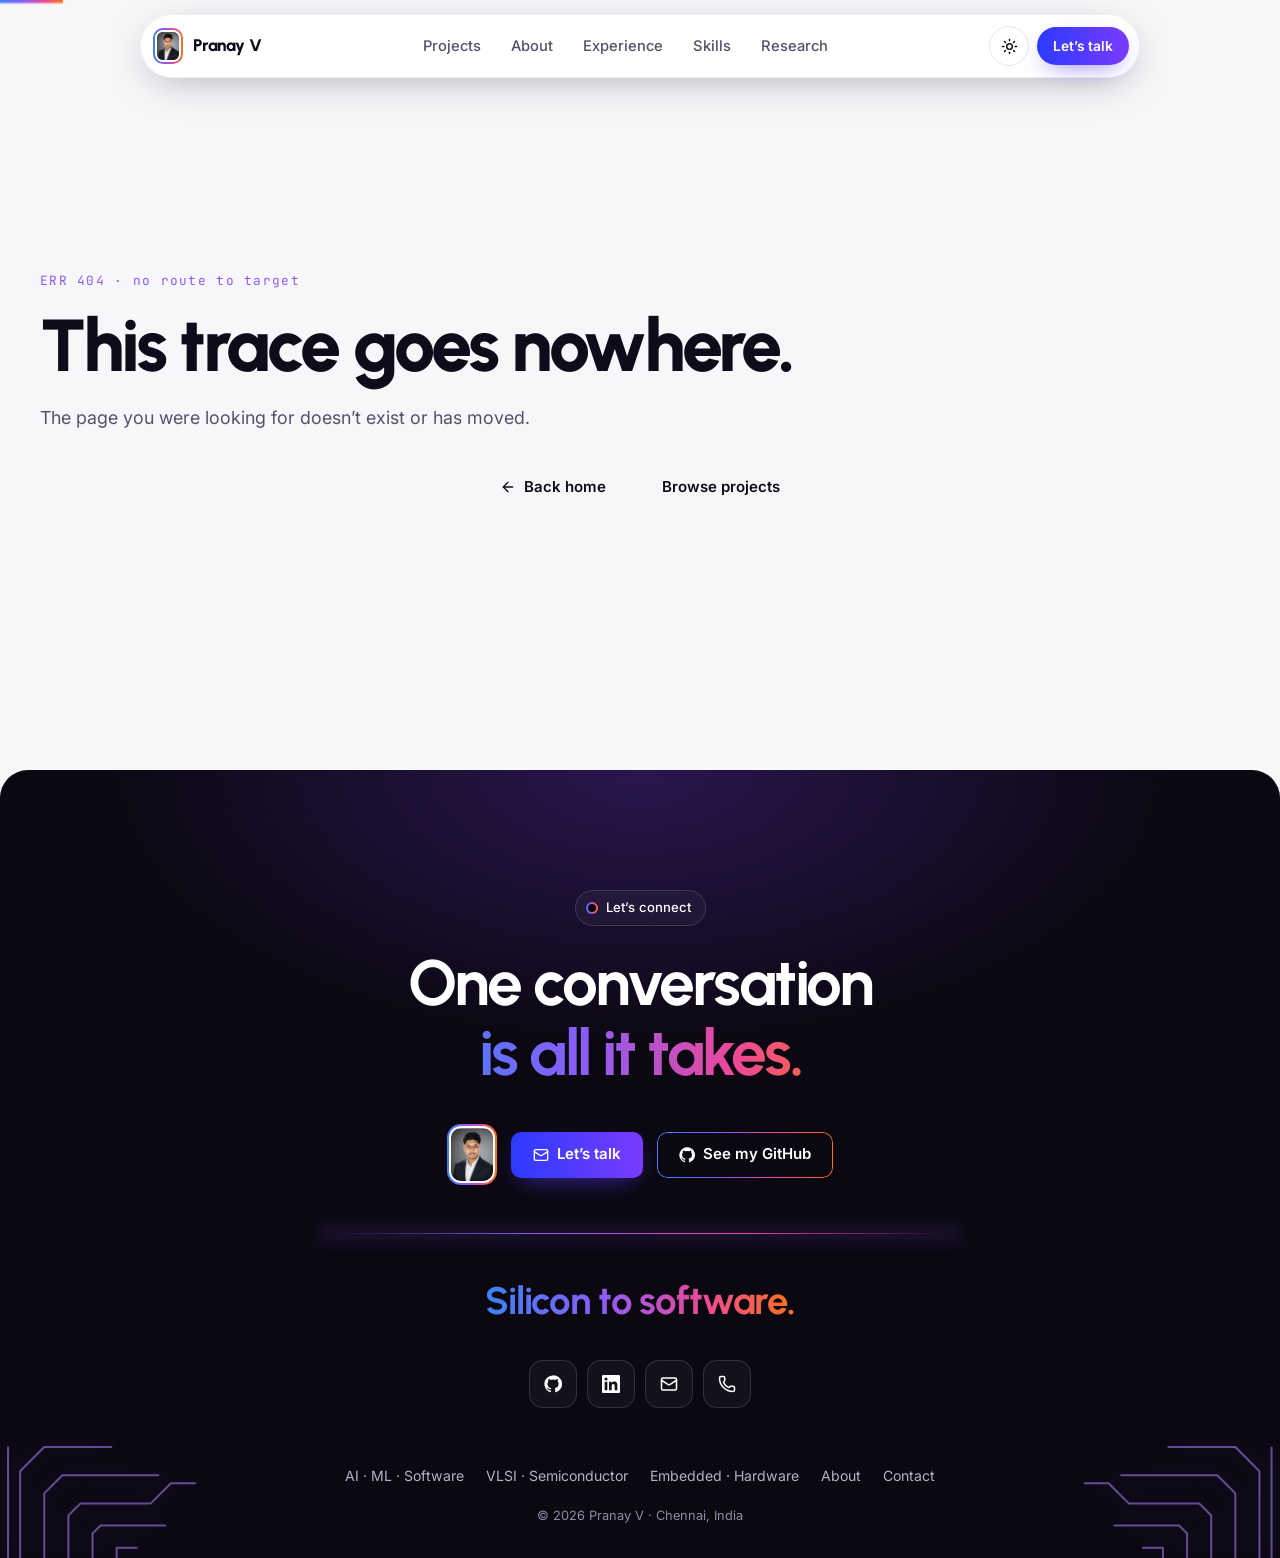
==== commit 7a430846: "Add D2D-Link VLSI case study" ====
--- a/index.html
+++ b/index.html
@@ -26,7 +26,7 @@
     <link rel="preconnect" href="https://fonts.googleapis.com" />
     <link rel="preconnect" href="https://fonts.gstatic.com" crossorigin />
     <link href="https://fonts.googleapis.com/css2?family=Urbanist:wght@500;600;700;800&family=Inter:wght@400;500;600&family=JetBrains+Mono:wght@400;500&display=swap" rel="stylesheet" />
-    <script type="module" crossorigin src="/assets/index-DzcZUkcB.js"></script>
+    <script type="module" crossorigin src="/assets/index-CvrCSfn9.js"></script>
     <link rel="stylesheet" crossorigin href="/assets/index-BHon4ifN.css">
   </head>
   <body>
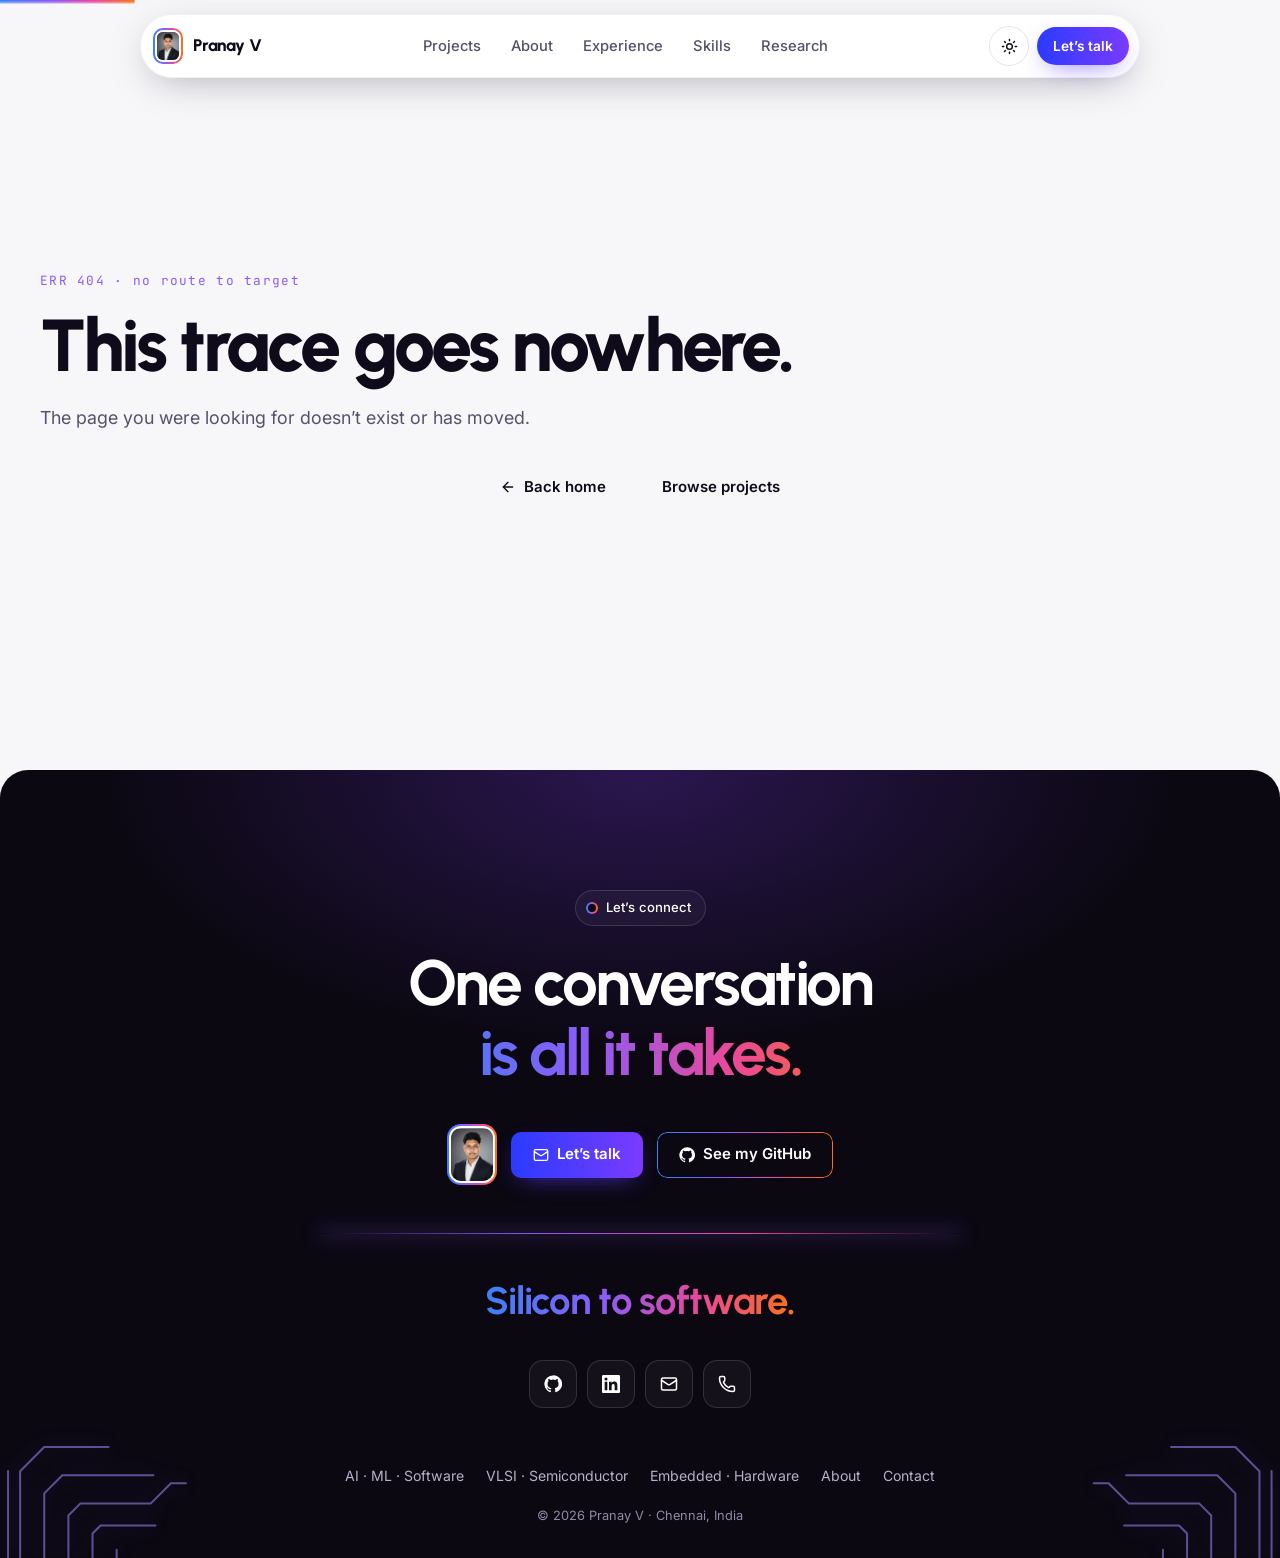
==== commit 8acb4644: "RAG assistant: architecture cover" ====
--- a/index.html
+++ b/index.html
@@ -26,7 +26,7 @@
     <link rel="preconnect" href="https://fonts.googleapis.com" />
     <link rel="preconnect" href="https://fonts.gstatic.com" crossorigin />
     <link href="https://fonts.googleapis.com/css2?family=Urbanist:wght@500;600;700;800&family=Inter:wght@400;500;600&family=JetBrains+Mono:wght@400;500&display=swap" rel="stylesheet" />
-    <script type="module" crossorigin src="/assets/index-CvrCSfn9.js"></script>
+    <script type="module" crossorigin src="/assets/index-C8l4d3dH.js"></script>
     <link rel="stylesheet" crossorigin href="/assets/index-BHon4ifN.css">
   </head>
   <body>
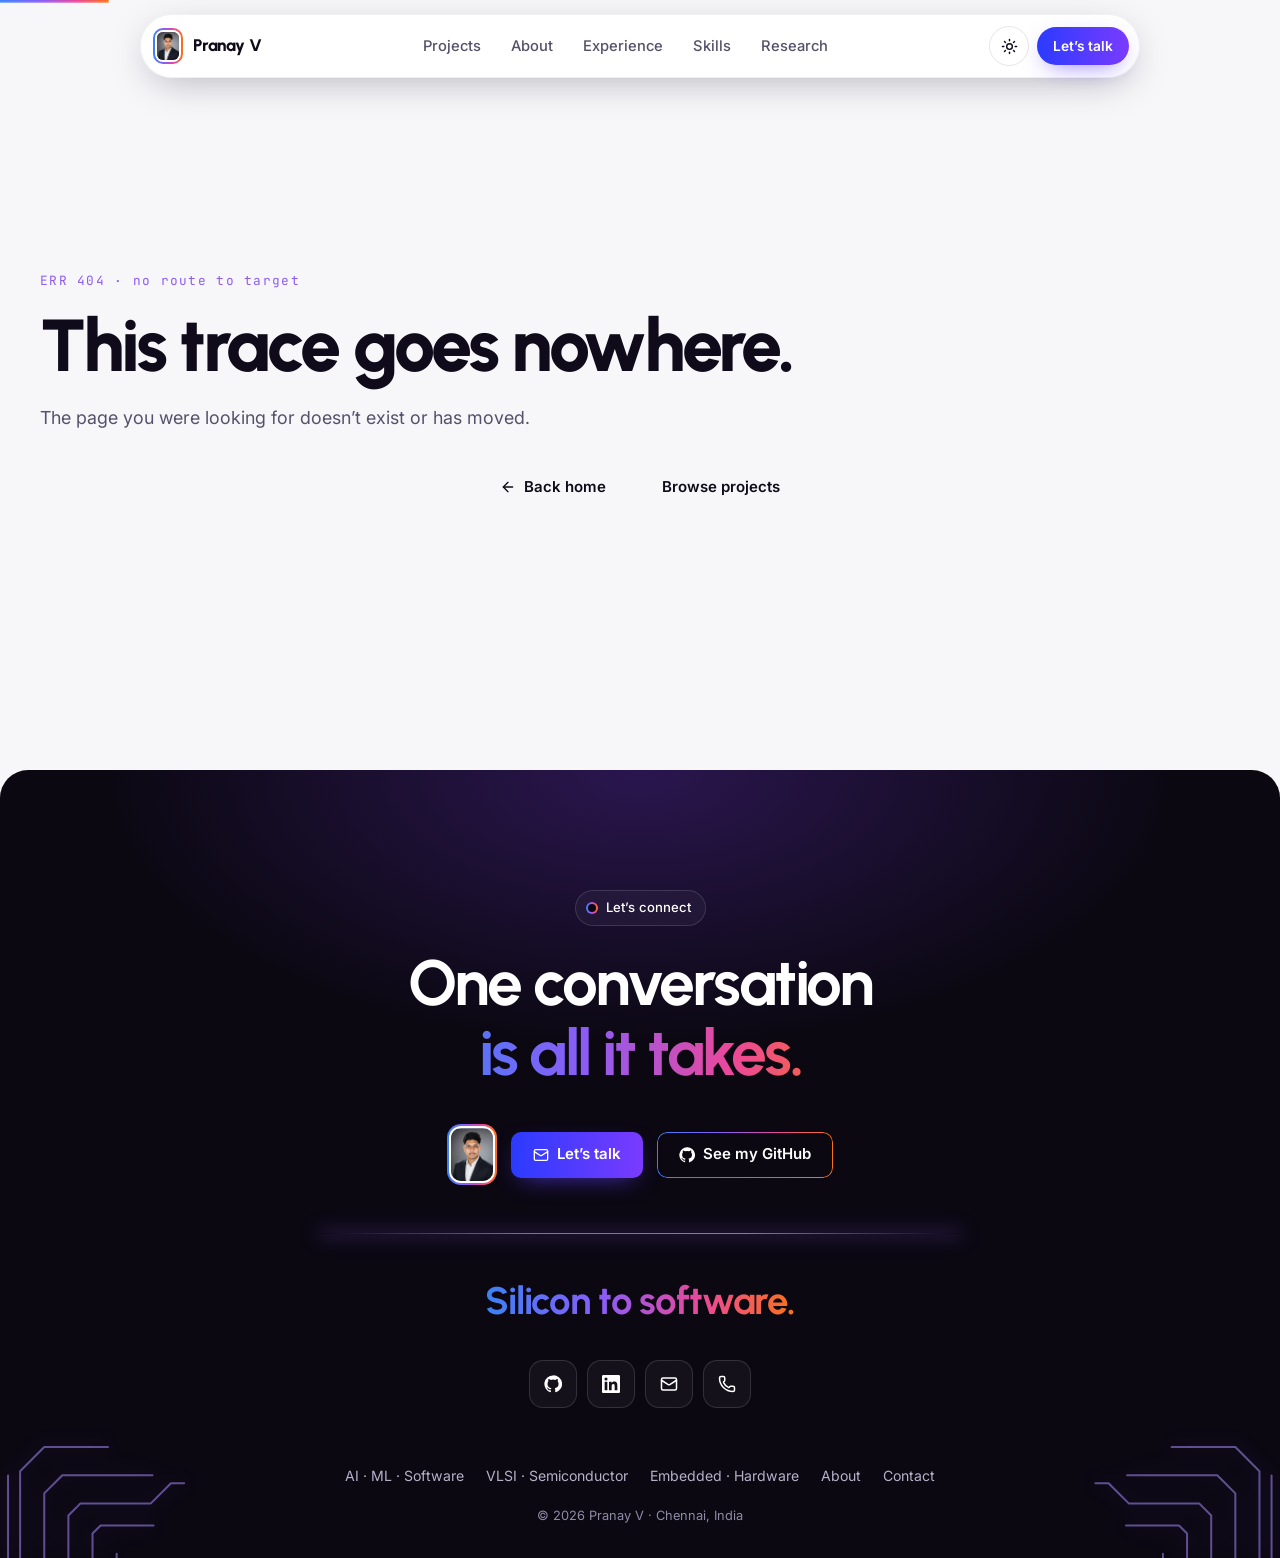
==== commit 50268f75: "Projects section: interactive showcase redesign" ====
--- a/index.html
+++ b/index.html
@@ -26,8 +26,8 @@
     <link rel="preconnect" href="https://fonts.googleapis.com" />
     <link rel="preconnect" href="https://fonts.gstatic.com" crossorigin />
     <link href="https://fonts.googleapis.com/css2?family=Urbanist:wght@500;600;700;800&family=Inter:wght@400;500;600&family=JetBrains+Mono:wght@400;500&display=swap" rel="stylesheet" />
-    <script type="module" crossorigin src="/assets/index-C8l4d3dH.js"></script>
-    <link rel="stylesheet" crossorigin href="/assets/index-BHon4ifN.css">
+    <script type="module" crossorigin src="/assets/index-Bp1KAGqQ.js"></script>
+    <link rel="stylesheet" crossorigin href="/assets/index-Dm_I-nYw.css">
   </head>
   <body>
     <div id="root"></div>
--- a/assets/index-Dm_I-nYw.css
+++ b/assets/index-Dm_I-nYw.css
@@ -0,0 +1 @@
+:root{--grad:linear-gradient(90deg, #3b82f6 0%, #8b5cf6 38%, #ec4899 70%, #f97316 100%);--grad-btn:linear-gradient(90deg, #2b3bff, #7a3bff);--violet:#7c3aed;--blue:#3b82f6;--pink:#ec4899;--orange:#f97316;--ok:#22c55e;--font-display:"Urbanist", "Inter", system-ui, sans-serif;--font-body:"Inter", system-ui, -apple-system, "Segoe UI", sans-serif;--font-mono:"JetBrains Mono", ui-monospace, "Cascadia Code", Consolas, monospace;--radius-sm:10px;--radius:16px;--radius-lg:20px;--radius-xl:28px;--radius-btn:10px;--ease:cubic-bezier(.22, 1, .36, 1);--dur:.35s;--nav-h:64px;--nav-top:14px;--container:1200px;--gutter:clamp(16px, 4vw, 40px);--section-y:clamp(88px, 11vw, 140px);--d:var(--violet);--d-soft:#8b5cf624}:root,[data-theme=dark],.band-dark{--lightningcss-light: ;--lightningcss-dark:initial;color-scheme:dark;--bg:#0b0812;--bg-2:#110c1b;--surface:#ffffff0a;--surface-2:#ffffff12;--surface-solid:#15101f;--text:#fff;--text-2:#b6b1c9;--text-3:#8f8aa5;--line:#ffffff14;--line-2:#ffffff21;--line-3:#ffffff38;--shadow:0 0 0 1px #ffffff05, 0 20px 50px -24px #000c;--shadow-lg:0 30px 80px -30px #7c3aed73;--glow:1;--orb-core:#c4b5fd;--field:#ffffff0a}[data-theme=light]{--lightningcss-light:initial;--lightningcss-dark: ;color-scheme:light;--bg:#f7f7fa;--bg-2:#f1ecff;--surface:#fff;--surface-2:#f4f2fa;--surface-solid:#fff;--text:#0f0b1a;--text-2:#55516a;--text-3:#6b6880;--line:#0f0b1a14;--line-2:#0f0b1a21;--line-3:#0f0b1a38;--shadow:0 1px 2px #0f0b1a0a, 0 8px 30px #503ca014;--shadow-lg:0 30px 70px -30px #503ca059;--glow:.45;--orb-core:#fff;--field:#fff}*{--d-text:color-mix(in oklab, var(--d) 72%, var(--text))}*,:before,:after{box-sizing:border-box;margin:0;padding:0}html{-webkit-text-size-adjust:100%;scroll-padding-top:calc(var(--nav-h) + var(--nav-top) + 16px);background:var(--bg)}body{background:var(--bg);color:var(--text);font-family:var(--font-body);-webkit-font-smoothing:antialiased;-moz-osx-font-smoothing:grayscale;min-height:100vh;transition:background-color .4s var(--ease), color .4s var(--ease);font-size:16px;line-height:1.65;overflow-x:hidden}.band-dark{background-color:var(--bg);color:var(--text)}img,svg{max-width:100%;display:block}a{color:inherit;text-decoration:none}button,input,textarea{font:inherit;color:inherit}button{cursor:pointer;background:0 0;border:none}ul,ol{list-style:none}h1,h2,h3{font-family:var(--font-display);letter-spacing:-.025em;font-weight:700;line-height:1.1}::selection{background:#8b5cf659}:focus-visible{outline-offset:3px;border-radius:8px;outline:2px solid #8b5cf6}#main:focus{outline:none}.sr-only{clip:rect(0, 0, 0, 0);white-space:nowrap;border:0;width:1px;height:1px;margin:-1px;padding:0;position:absolute;overflow:hidden}.mono{font-family:var(--font-mono)}.container{width:100%;max-width:calc(var(--container) + var(--gutter) * 2);padding-inline:var(--gutter);margin-inline:auto}.grad-text{background:var(--grad);color:#0000;-webkit-background-clip:text;background-clip:text;padding-bottom:.06em}.line{display:block}.btn{border-radius:var(--radius-btn);white-space:nowrap;height:46px;transition:transform var(--dur) var(--ease), box-shadow var(--dur) var(--ease), background-color var(--dur) var(--ease), filter var(--dur) var(--ease);justify-content:center;align-items:center;gap:8px;padding:0 22px;font-size:.94rem;font-weight:600;display:inline-flex;position:relative}.btn-sm{height:38px;padding:0 16px;font-size:.86rem}.btn-block{width:100%}.btn-grad{background:var(--grad-btn);color:#fff;box-shadow:0 8px 24px -10px #5b3bffcc}.btn-grad:hover{filter:brightness(1.08);transform:translateY(-2px);box-shadow:0 14px 34px -12px #7a3bffe6}.btn svg{transition:transform var(--dur) var(--ease)}.btn-grad:hover svg:last-child{transform:translate(3px)}.btn-outline{color:var(--text);isolation:isolate;background:0 0}.btn-outline:before{content:"";border-radius:inherit;background:var(--grad);-webkit-mask-composite:xor;pointer-events:none;padding:1px;position:absolute;inset:0;-webkit-mask:linear-gradient(#000 0 0) content-box,linear-gradient(#000 0 0);-webkit-mask-composite:xor,source-over;mask:linear-gradient(#000 0 0) content-box exclude,linear-gradient(#000 0 0)}.btn-outline:hover{background:var(--surface-2);transform:translateY(-2px)}.btn:active{transform:translateY(0)scale(.98)}.icon-btn{border:1px solid var(--line-2);width:36px;height:36px;color:var(--text-2);transition:all var(--dur) var(--ease);border-radius:10px;place-items:center;display:grid}.icon-btn:hover{color:var(--text);border-color:var(--line-3)}.text-link{color:var(--text);border-bottom:1px solid var(--line-2);transition:border-color var(--dur) var(--ease), gap var(--dur) var(--ease);align-items:center;gap:6px;padding-bottom:2px;font-size:.92rem;font-weight:600;display:inline-flex}.text-link:hover{border-color:#8b5cf6;gap:9px}.pill{border:1px solid var(--line-2);background:var(--surface);color:var(--text);-webkit-backdrop-filter:blur(8px);backdrop-filter:blur(8px);border-radius:100px;align-items:center;gap:8px;padding:6px 14px 6px 10px;font-size:.82rem;font-weight:500;display:inline-flex}.pill-ring{background:linear-gradient(var(--bg), var(--bg)) padding-box, var(--grad) border-box;border:2px solid #0000;border-radius:50%;width:12px;height:12px}.logo-ring{background:var(--grad);border-radius:10px;flex-shrink:0;place-items:center;padding:2px;display:inline-grid}.logo-ring img{aspect-ratio:1129/1393;object-fit:contain;background:#7a7f87;border:2px solid #fff;border-radius:8px;width:26px;height:auto}.logo-ring-lg{border-radius:14px}.logo-ring-lg img{border-radius:12px;width:46px}.tag-list{flex-wrap:wrap;gap:6px;display:flex}.tag{background:var(--surface-2);border:1px solid var(--line);color:var(--text-2);white-space:nowrap;border-radius:100px;padding:7px 10px;font-size:.74rem;font-weight:500;line-height:1;display:inline-block}.tag-more{color:var(--text-3)}.eyebrow{font-family:var(--font-display);letter-spacing:.16em;text-transform:uppercase;background:var(--grad);color:#0000;-webkit-background-clip:text;background-clip:text;margin-bottom:16px;font-size:.82rem;font-weight:700;display:inline-block}.section{padding-block:var(--section-y) 0}.section-heading{margin-bottom:clamp(40px,5vw,64px)}.sh-center{text-align:center;max-width:820px;margin-inline:auto}.sh-left{max-width:760px}.section-title{letter-spacing:-.035em;font-size:clamp(2.1rem,4.8vw,3.6rem);font-weight:700;line-height:1.06}.section-sub{color:var(--text-2);margin-top:18px;font-size:1.04rem}.sh-center .section-sub{max-width:620px;margin-inline:auto}.section-head-row{justify-content:space-between;align-items:flex-end;gap:24px;display:flex}.section-head-row .text-link{flex-shrink:0;margin-bottom:clamp(40px,5vw,64px)}.chip-list{flex-wrap:wrap;gap:8px;display:flex}.chip-list li{border:1px solid var(--line-2);background:var(--surface);color:var(--text-2);border-radius:100px;padding:6px 12px;font-size:.82rem}@media (prefers-reduced-motion:reduce){*,:before,:after{transition-duration:.001ms!important;animation-duration:.001ms!important;animation-iteration-count:1!important}.dv-pulse,.dv-scan,.radar-sweep{display:none}}.skip-link{z-index:300;color:#fff;background:#0f0b1a;border-radius:10px;padding:10px 16px;font-weight:600;transition:transform .2s;position:fixed;top:12px;left:16px;transform:translateY(-160%)}.skip-link:focus{transform:none}.nav{top:var(--nav-top);z-index:100;padding-inline:var(--gutter);pointer-events:none;position:fixed;left:0;right:0}.nav-pill{pointer-events:auto;max-width:1000px;height:var(--nav-h);-webkit-backdrop-filter:blur(16px)saturate(160%);color:#0f0b1a;transition:box-shadow .4s var(--ease), max-width .5s var(--ease);background:#ffffffeb;border:1px solid #0f0b1a0f;border-radius:100px;align-items:center;gap:16px;margin-inline:auto;padding:0 10px 0 12px;display:flex;box-shadow:0 10px 40px -12px #0f0b1a59}.nav-scrolled .nav-pill{max-width:940px;box-shadow:0 14px 44px -10px #28145a73}.nav-logo{font-family:var(--font-display);letter-spacing:-.01em;color:#0f0b1a;align-items:center;gap:10px;font-size:1.05rem;font-weight:800;display:inline-flex}.nav-links{margin-inline:auto}.nav-links ul{gap:2px;display:flex}.nav-link{color:#55516a;transition:color var(--dur) var(--ease), background-color var(--dur) var(--ease);border-radius:100px;padding:8px 14px;font-size:.92rem;font-weight:500;display:block;position:relative}.nav-link:hover{color:#0f0b1a;background:#0f0b1a0d}.nav-link.is-active{color:#6d28d9}.nav-link.is-active:after{content:"";background:var(--grad-btn);border-radius:50%;width:4px;height:4px;position:absolute;bottom:3px;left:50%;transform:translate(-50%)}.nav-actions{align-items:center;gap:8px;display:flex}.theme-toggle,.nav-toggle{color:#0f0b1a;width:40px;height:40px;transition:background-color var(--dur), border-color var(--dur);border:1px solid #0f0b1a1a;border-radius:50%;place-items:center;display:grid}.theme-toggle:hover,.nav-toggle:hover{background:#0f0b1a0d}.theme-toggle span{display:grid}.nav-cta{border-radius:100px}.nav-toggle{display:none}.mobile-menu{pointer-events:auto;top:calc(var(--nav-h) + 10px);left:var(--gutter);right:var(--gutter);color:#0f0b1a;transform-origin:top;background:#fff;border-radius:22px;padding:12px;position:absolute;box-shadow:0 24px 60px -16px #0f0b1a73}.mobile-menu li a{font-family:var(--font-display);color:#3b3750;border-radius:14px;padding:14px 16px;font-size:1.25rem;font-weight:700;display:block}.mobile-menu li a:hover,.mobile-menu li a.is-active{color:#6d28d9;background:#f4f0ff}.mm-resume{width:100%;margin-top:8px}@media (width<=900px){.nav-links{display:none}.nav-toggle{display:grid}.nav-actions{margin-left:auto}}@media (width<=480px){.nav-cta{display:none}}main{min-height:70vh;overflow-x:clip}.page{padding-top:calc(var(--nav-h) + var(--nav-top) + clamp(36px, 6vw, 72px));position:relative}.page-hero{padding-bottom:clamp(36px,5vw,56px)}.page-title{letter-spacing:-.045em;margin-bottom:20px;font-size:clamp(2.6rem,6.4vw,4.6rem);font-weight:800;line-height:1}.page-lead{color:var(--text-2);max-width:640px;font-size:clamp(1rem,1.6vw,1.12rem)}.section-tight{padding-top:clamp(56px,8vw,96px)}.h-sub{letter-spacing:-.03em;margin-bottom:24px;font-size:clamp(1.5rem,2.8vw,2rem)}.h-sub-note{color:var(--text-2);max-width:640px;margin:-14px 0 24px}.breadcrumbs ol{color:var(--text-3);flex-wrap:wrap;align-items:center;gap:6px;margin-bottom:28px;font-size:.85rem;display:flex}.breadcrumbs li{align-items:center;gap:6px;display:inline-flex}.breadcrumbs a{color:var(--text-2);transition:color var(--dur)}.breadcrumbs a:hover{color:var(--text)}.breadcrumbs [aria-current]{color:var(--text);text-overflow:ellipsis;white-space:nowrap;max-width:40ch;font-weight:500;overflow:hidden}.footer{margin-top:var(--section-y);border-radius:var(--radius-xl) var(--radius-xl) 0 0;background:radial-gradient(ellipse 60% 50% at 50% 0%, #7c3aed47, transparent 70%), var(--bg);position:relative;overflow:hidden}.footer-inner{z-index:1;text-align:center;flex-direction:column;align-items:center;padding-block:clamp(72px,10vw,120px) 32px;display:flex;position:relative}.footer-title{letter-spacing:-.04em;margin:22px 0 32px;font-size:clamp(2.2rem,5.4vw,4rem)}.footer-cta{flex-wrap:wrap;justify-content:center;align-items:center;gap:14px;display:flex}.glow-divider{background:linear-gradient(90deg,#0000,#8b5cf6,#ec4899,#0000);width:min(640px,90%);height:1px;margin:48px 0 36px;box-shadow:0 0 18px 1px #8b5cf6b3}.footer-motto{font-family:var(--font-display);letter-spacing:-.03em;margin-bottom:24px;font-size:clamp(1.6rem,3.4vw,2.4rem);font-weight:700}.tiles{flex-wrap:wrap;justify-content:center;gap:10px;display:flex}.tile{border:1px solid var(--line-2);background:var(--surface);min-width:48px;height:48px;color:var(--text);transition:all .45s var(--ease);border-radius:14px;align-items:center;gap:0;padding:0 14px;display:inline-flex}.tile-label{white-space:nowrap;opacity:0;max-width:0;transition:max-width .45s var(--ease), opacity .3s, margin .45s var(--ease);font-size:.86rem;font-weight:500;overflow:hidden}.tile:hover,.tile:focus-visible{background:var(--surface-2);border-color:#8b5cf699}.tile:hover .tile-label,.tile:focus-visible .tile-label{opacity:1;max-width:240px;margin-left:10px}.footer-links{flex-wrap:wrap;justify-content:center;gap:8px 22px;margin-top:56px;font-size:.88rem;display:flex}.footer-links a{color:var(--text-2);transition:color var(--dur)}.footer-links a:hover{color:var(--text)}.footer-copy{color:var(--text-3);margin-top:18px;font-size:.8rem}.not-found{flex-direction:column;justify-content:center;min-height:70vh;display:flex}.nf-code{letter-spacing:.1em;color:#8b5cf6;margin-bottom:18px;font-size:.8rem}.not-found .hero-actions{margin-top:32px}.intro{position:relative;overflow:hidden}.hero{min-height:min(100svh,980px);padding:calc(var(--nav-h) + var(--nav-top) + 56px) 0 clamp(120px, 16vh, 180px);isolation:isolate;align-items:center;display:flex;position:relative}.hero-inner{text-align:center;flex-direction:column;align-items:center;display:flex;position:relative}.rays{z-index:-1;pointer-events:none;position:absolute;inset:0;overflow:hidden}.ray-glow{filter:blur(80px);opacity:.6;border-radius:50%;width:60%;height:90%;animation:14s ease-in-out infinite alternate drift;position:absolute;bottom:-30%}.ray-blue{background:radial-gradient(closest-side,#2b5cff,#0000);left:-8%}.ray-violet{background:radial-gradient(closest-side,#7c3aed,#0000);animation-delay:-5s;bottom:-40%;left:20%}.ray-orange{opacity:.45;background:radial-gradient(closest-side,#f97316,#0000);animation-delay:-9s;right:-8%}@keyframes drift{0%{transform:translate(0,0)scale(1)}to{transform:translate(3%,-4%)scale(1.08)}}.ray-fan{aspect-ratio:2;mix-blend-mode:screen;background:repeating-conic-gradient(from 270deg at 50% 100%,#fff0 0deg 2.6deg,#ffffff12 3deg 3.4deg,#fff0 4deg 7deg);width:220%;animation:8s ease-in-out infinite alternate shimmer;position:absolute;bottom:-2px;left:50%;transform:translate(-50%);-webkit-mask-image:radial-gradient(50% 100% at 50% 100%,#000 10%,#0000 70%);mask-image:radial-gradient(50% 100% at 50% 100%,#000 10%,#0000 70%)}@keyframes shimmer{0%{opacity:.55}to{opacity:1}}.ray-horizon{background:linear-gradient(90deg,#0000,#60a5fa,#c4b5fd,#fdba74,#0000);height:2px;position:absolute;bottom:0;left:15%;right:15%;box-shadow:0 0 40px 8px #a78bfa8c}.hero-id{border:1px solid var(--line-2);-webkit-backdrop-filter:blur(10px);backdrop-filter:blur(10px);text-align:left;background:#ffffff0d;border-radius:18px;align-items:center;gap:14px;margin-bottom:30px;padding:7px 20px 7px 7px;display:inline-flex}.hero-id .logo-ring-lg img{width:40px}.hero-id-text,.hero-id-status{flex-direction:column;justify-content:center;gap:3px;line-height:1.2;display:flex}.hero-id-text strong{font-family:var(--font-display);font-size:1.04rem}.hero-id-text span,.hero-now{color:var(--text-3);font-size:.78rem}.hero-id-divider{background:var(--line-2);align-self:stretch;width:1px;margin-block:6px}.hero-open{color:#86efac;align-items:center;gap:8px;font-size:.86rem;font-weight:600;display:inline-flex}.hero-now{padding-left:16px}.pulse-dot{background:var(--ok);width:8px;height:8px;animation:ring 2.4s var(--ease) infinite;border-radius:50%}@keyframes ring{0%{box-shadow:0 0 #22c55e99}80%,to{box-shadow:0 0 0 9px #22c55e00}}.hero-title{letter-spacing:-.045em;max-width:15em;margin-bottom:26px;font-size:clamp(2.5rem,6.6vw,5.4rem);font-weight:700;line-height:1.02}.hero-intro{color:var(--text-2);max-width:36em;margin-bottom:36px;font-size:clamp(1rem,1.5vw,1.12rem)}.hero-actions{flex-wrap:wrap;justify-content:center;gap:12px;display:flex}.hero-social{flex-wrap:wrap;justify-content:center;gap:24px;margin-top:30px;display:flex}.hero-social a{color:var(--text-3);transition:color var(--dur);align-items:center;gap:8px;font-size:.88rem;display:inline-flex}.hero-social a:hover{color:var(--text)}@media (width<=560px){.hero-id{flex-wrap:wrap;justify-content:center;row-gap:10px;padding:8px 14px 10px 8px}.hero-id-divider{display:none}.hero-id-status{border-top:1px solid var(--line);flex-basis:100%;align-items:center;padding-top:10px}.hero-now{padding-left:0}.hero-actions .btn{flex:100%}}.capabilities{padding-top:var(--section-y);padding-bottom:clamp(60px,8vw,100px);position:relative}.intro #about{padding-top:clamp(48px,7vw,88px)}.cap-stats{flex-wrap:wrap;justify-content:center;gap:6px 22px;font-size:.92rem;display:inline-flex}.cap-stats strong{color:var(--text);font-family:var(--font-display);font-size:1.05rem}.cap-grid{grid-template-columns:repeat(4,1fr);align-items:end;gap:16px;min-height:380px;display:grid;position:relative}.cap-grid:before{content:"";filter:blur(40px);pointer-events:none;background:radial-gradient(closest-side,#f9731673,#ec489940 50%,#0000);width:26%;position:absolute;top:-25%;bottom:-25%;left:50%;transform:translate(-50%)}.cap-card{--mx:50%;--my:0%;border-radius:var(--radius-lg);border:1px solid var(--line-2);background:radial-gradient(260px circle at var(--mx) var(--my), #ffffff14, transparent 70%), linear-gradient(180deg, #ffffff12, #ffffff05);-webkit-backdrop-filter:blur(14px);height:340px;transition:transform .55s var(--ease), border-color .55s var(--ease), box-shadow .55s var(--ease);flex-direction:column;justify-content:space-between;padding:20px;display:flex;position:relative}.cap-card .pill{align-self:flex-start}.cap-bottom p{font-family:var(--font-display);letter-spacing:-.015em;font-size:1.22rem;font-weight:600;line-height:1.3}.cap-btn{opacity:0;transition:opacity .4s var(--ease), transform .4s var(--ease), box-shadow var(--dur);margin-top:16px;transform:translateY(8px)}.cap-card:hover,.cap-card:focus-within{border-color:#a78bfa73;transform:translateY(-20px);box-shadow:0 30px 60px -30px #7c3aed99}.cap-card:hover .cap-btn,.cap-card:focus-within .cap-btn{opacity:1;transform:none}@media (hover:none){.cap-btn{opacity:1;transform:none}}@media (width<=1000px){.cap-grid{grid-template-columns:repeat(2,1fr)}.cap-card{height:280px}}@media (width<=560px){.cap-grid{grid-template-columns:1fr}.cap-card{gap:40px;height:auto;min-height:220px}}.dawn{height:clamp(160px,22vw,280px);margin-bottom:calc(var(--section-y) * -.6);background:radial-gradient(ellipse 55% 90% at 50% 0%, rgba(139, 92, 246, calc(.55 * var(--glow) + .2)), transparent 70%), linear-gradient(180deg, #0b0812 0%, color-mix(in oklab, #7c3aed 22%, var(--bg)) 45%, var(--bg) 100%);position:relative}.section-cta{justify-content:center;margin-top:36px;display:flex}.section-domains .section-heading{margin-bottom:clamp(36px,4vw,48px)}@keyframes spin{to{transform:rotate(360deg)}}.feature{border-radius:var(--radius-xl);box-shadow:var(--shadow-lg);background:radial-gradient(50% 60% at 85% 20%,#7c3aed38,#0000 70%),#110c1b;grid-template-columns:minmax(0,1.1fr) minmax(0,.9fr);gap:clamp(28px,4vw,56px);padding:clamp(24px,4vw,52px);display:grid;position:relative;overflow:hidden}.feature:before{content:"";border-radius:inherit;-webkit-mask-composite:xor;pointer-events:none;background:linear-gradient(140deg,#8b5cf699,#ffffff0d 40%,#f9731659);padding:1px;position:absolute;inset:0;-webkit-mask:linear-gradient(#000 0 0) content-box,linear-gradient(#000 0 0);-webkit-mask-composite:xor,source-over;mask:linear-gradient(#000 0 0) content-box exclude,linear-gradient(#000 0 0)}.feature-title{letter-spacing:-.035em;margin:20px 0 14px;font-size:clamp(2rem,4vw,3.1rem)}.feature-lead{color:var(--text-2);max-width:46ch;margin-bottom:24px;font-size:1.02rem}.accordion{border-left:1px solid var(--line-2);position:relative}.acc-item{position:relative}.acc-item:before{content:"";background:var(--grad-btn);transform-origin:top;width:2px;transition:transform .45s var(--ease);position:absolute;top:0;bottom:0;left:-1px;transform:scaleY(0)}.acc-item.is-open:before{transform:scaleY(1)}.acc-item button{text-align:left;width:100%;font-family:var(--font-display);color:var(--text-3);transition:color var(--dur);padding:14px 0 14px 22px;font-size:1.12rem;font-weight:600;display:block}.acc-item button:hover,.acc-item.is-open button{color:var(--text)}.acc-body{overflow:hidden}.acc-body p{color:var(--text-2);padding:0 0 16px 22px;font-size:.96rem}.feature-facts{flex-wrap:wrap;gap:8px;margin-top:28px;display:flex}.feature-facts li{border:1px solid var(--line-2);color:var(--text-2);border-radius:100px;padding:5px 12px;font-size:.8rem}.feature-right{flex-direction:column;justify-content:center;align-items:center;gap:28px;display:flex}.radar{aspect-ratio:1;width:min(100%,420px);position:relative}.radar-ring{border:1px solid #ffffff1a;border-radius:50%;position:absolute}.r1{inset:0}.r2{inset:12%}.r3{border-color:#a78bfa40;inset:24%}.r4{inset:36%}.radar-cross{background:linear-gradient(90deg,#0000 calc(50% - .5px),#ffffff14 50%,#0000 calc(50% + .5px)),linear-gradient(#0000 calc(50% - .5px),#ffffff14 50%,#0000 calc(50% + .5px));border-radius:50%;position:absolute;inset:0}.radar-sweep{background:radial-gradient(circle,#c4b5fd99 1px,#0000 1.6px) 0 0/14px 14px,conic-gradient(#8b5cf68c,#8b5cf600 70deg,#0000 360deg);border-radius:50%;animation:6s linear infinite spin;position:absolute;inset:0;-webkit-mask:conic-gradient(#000,#0000 75deg);mask:conic-gradient(#000,#0000 75deg)}.radar-blip{background:#f0abfc;border-radius:50%;width:6px;height:6px;animation:6s linear infinite blip;position:absolute;box-shadow:0 0 12px #f0abfc}.b1{animation-delay:.9s;top:18%;left:64%}.b2{animation-delay:2.4s;top:70%;left:80%}.b3{animation-delay:3.9s;top:76%;left:22%}@keyframes blip{0%,to{opacity:0}4%{opacity:1}30%{opacity:.1}}.radar-photo{aspect-ratio:1129/1393;background:var(--grad);border-radius:22px;width:37%;padding:3px;position:absolute;top:50%;left:50%;transform:translate(-50%,-50%);box-shadow:0 0 0 10px #ffffff08,0 0 60px 10px #a78bfa73}.radar-photo img{object-fit:contain;background:#7a7f87;border-radius:19px;width:100%;height:100%}.radar-wrap{width:min(100%,400px);position:relative;container-type:inline-size}.radar-wrap .radar{width:100%}.orbit{pointer-events:none;list-style:none;animation:90s linear infinite spin;position:absolute;inset:0}.orbit-slot{width:0;height:0;transform:rotate(var(--a)) translateX(46cqw) rotate(calc(-1 * var(--a)));position:absolute;top:50%;left:50%}.orbit-chip{text-align:center;color:#fff;-webkit-backdrop-filter:blur(6px);backdrop-filter:blur(6px);pointer-events:auto;background:#15101fe0;border:1px solid #a78bfa66;border-radius:14px;place-items:center;width:142px;min-height:46px;padding:6px 10px;font-size:.76rem;font-weight:600;line-height:1.25;animation:90s linear infinite orbit-counter;display:grid;position:absolute;top:0;left:0;box-shadow:0 8px 24px -12px #7c3aedcc}@keyframes orbit-counter{0%{transform:translate(-50%,-50%)rotate(0)}to{transform:translate(-50%,-50%)rotate(-360deg)}}.radar-wrap:hover .orbit,.radar-wrap:hover .orbit-chip{animation-play-state:paused}@media (width<=1100px){.radar-wrap{width:min(100%,340px)}.orbit{flex-wrap:wrap;justify-content:center;gap:8px;margin-top:20px;animation:none;display:flex;position:static}.orbit-slot{width:auto;height:auto;position:static;transform:none}.orbit-chip{border-radius:100px;width:auto;min-height:0;padding:7px 13px;animation:none;position:static;transform:none}}@keyframes bob{50%{transform:translateY(-8px)}}.segmented{border:1px solid var(--line-2);background:#ffffff0f;border-radius:100px;padding:4px;display:inline-flex}.segmented button{white-space:nowrap;color:var(--text-2);transition:color var(--dur);border-radius:100px;padding:9px 18px;font-size:.88rem;font-weight:600;position:relative}.segmented button[aria-pressed=true]{color:#fff}.seg-pill{background:var(--grad-btn);border-radius:100px;position:absolute;inset:0}.seg-label{position:relative}@media (width<=420px){.segmented button{padding:8px 13px;font-size:.82rem}}@media (width<=900px){.feature{grid-template-columns:minmax(0,1fr)}.feature-right{order:-1}.radar{width:min(100%,320px)}}.wave{aspect-ratio:1200/480;margin-bottom:48px;position:relative}.wave-svg{width:100%;height:100%;position:absolute;inset:0}.wave-move{animation:14s linear infinite wave-flow}@keyframes wave-flow{0%{transform:translate(-600px)}to{transform:translate(0)}}.wave-node{width:23.5%;position:absolute}.wn-link{display:block}.wave-node>*,.wn-link{height:100%}.wn-pill{background:var(--surface-solid);border:1px solid var(--line-2);height:auto;box-shadow:var(--shadow);white-space:nowrap;transition:transform .4s var(--ease), border-color .4s;border-radius:100px;flex-direction:column;align-items:flex-start;padding:8px 16px;line-height:1.25;display:flex;position:absolute;bottom:100%;left:-12px;transform:translateY(-8px)}.wn-pill strong{font-family:var(--font-display);font-size:.98rem}.wn-pill span{color:var(--text-3);font-size:.74rem}.wn-link:hover .wn-pill{border-color:#8b5cf699;transform:translateY(-12px)}.wn-line{background:linear-gradient(#8b5cf6,#ec489926);width:2px;position:absolute;top:0;bottom:0;left:-1px}.wn-dot{background:var(--bg);border:2px solid #ec4899;border-radius:50%;width:12px;position:absolute;bottom:-6px;left:-6px;box-shadow:0 0 14px #ec4899b3;height:12px!important}.wn-panel{border:1px solid var(--line);background:color-mix(in srgb, var(--surface-solid) 88%, transparent);-webkit-backdrop-filter:blur(8px);width:calc(100% - 14px);box-shadow:var(--shadow);white-space:normal;transition:border-color .4s var(--ease), transform .4s var(--ease);border-radius:14px;flex-direction:column;gap:6px;padding:10px 12px;display:flex;position:absolute;top:2px;left:14px;height:auto!important}.wn-link:hover .wn-panel{border-color:#8b5cf673}.wn-period{color:var(--text-3);align-items:center;font-size:.7rem;display:flex}.wn-summary{color:var(--text);font-size:.84rem;font-weight:500;line-height:1.4}.wn-keys{flex-wrap:wrap;gap:4px;display:flex}.wn-keys span{background:var(--surface-2);border:1px solid var(--line);color:var(--text-2);white-space:nowrap;border-radius:100px;padding:4px 7px;font-size:.7rem;line-height:1}.wave-node-now .wn-pill{box-shadow:0 0 0 4px #8b5cf61f, var(--shadow);border-color:#8b5cf6b3}.wave-node-now .wn-dot{animation:ring-violet 2.4s var(--ease) infinite;border-color:#8b5cf6}@keyframes ring-violet{0%{box-shadow:0 0 #8b5cf6b3}80%,to{box-shadow:0 0 0 12px #8b5cf600}}.wave-node-now .wn-pill strong{background:var(--grad);color:#0000;-webkit-background-clip:text;background-clip:text}.now-badge{background:var(--grad-btn);color:#fff;font-family:var(--font-body);letter-spacing:.04em;border-radius:100px;margin-right:8px;padding:2px 8px;font-size:.68rem;font-weight:600;display:inline-block}.xp-grid{grid-template-columns:repeat(2,1fr);gap:16px;display:grid}.xp-card{border-radius:var(--radius-lg);border:1px solid var(--line);background:var(--surface);box-shadow:var(--shadow);flex-direction:column;padding:24px;display:flex}.xp-top{justify-content:space-between;align-items:flex-start;gap:16px;display:flex}.xp-logo{border:1px solid var(--line);background:#fff;border-radius:12px;flex:none;justify-content:center;align-items:center;width:116px;height:56px;padding:6px 8px;display:flex}.xp-logo img{object-fit:contain;width:auto;max-width:100px;height:auto;max-height:42px;display:block}@media (width<=520px){.xp-logo{width:84px;height:44px}.xp-logo img{max-width:68px;max-height:30px}}.xp-period{color:var(--text-3);font-size:.74rem}.xp-card h3{margin:8px 0 4px;font-size:1.15rem}.xp-org{color:#8b5cf6;margin-bottom:14px;font-size:.9rem;font-weight:600}.xp-card ul{gap:10px;margin-bottom:18px;display:grid}.xp-card li{color:var(--text-2);padding-left:16px;font-size:.9rem;position:relative}.xp-card li:before{content:"";background:var(--grad-btn);border-radius:50%;width:6px;height:6px;position:absolute;top:.65em;left:0}.xp-card .text-link{align-self:flex-start;margin-top:auto}@media (width<=1000px){.xp-grid{grid-template-columns:minmax(0,1fr)}}@media (width<=900px){.wave{aspect-ratio:1200/380;margin-bottom:24px}.wave-node{display:none}}.skills-grid{grid-template-columns:repeat(3,1fr);gap:16px;display:grid}.skill-card{--mx:50%;--my:0%;border-radius:var(--radius-lg);border:1px solid var(--line);background:var(--surface);box-shadow:var(--shadow);transition:border-color var(--dur) var(--ease), transform var(--dur) var(--ease);padding:22px;position:relative;overflow:hidden}.skill-card:before{content:"";background:radial-gradient(300px circle at var(--mx) var(--my), color-mix(in srgb, var(--d) 12%, transparent), transparent 70%);opacity:0;transition:opacity var(--dur);pointer-events:none;position:absolute;inset:0}.skill-card:hover{border-color:color-mix(in srgb, var(--d) 40%, transparent);transform:translateY(-4px)}.skill-card:hover:before{opacity:1}.skill-card header{align-items:center;gap:10px;margin-bottom:16px;display:flex}.skill-card h3{letter-spacing:-.01em;flex:1;font-size:1.05rem}.skill-dot{background:var(--d);width:10px;height:10px;box-shadow:0 0 12px var(--d);border-radius:50%}.skill-count{color:var(--text-3);font-size:.72rem}.skill-card ul{flex-wrap:wrap;gap:6px;display:flex;position:relative}.skill-card li{border:1px solid var(--line);background:var(--surface-2);color:var(--text-2);transition:color var(--dur), border-color var(--dur);border-radius:100px;padding:5px 11px;font-size:.82rem}.skill-card li:hover{color:var(--text);border-color:color-mix(in srgb, var(--d) 50%, transparent)}@media (width<=960px){.skills-grid{grid-template-columns:1fr 1fr}}@media (width<=600px){.skills-grid{grid-template-columns:minmax(0,1fr)}}.research-grid{grid-template-columns:repeat(2,minmax(0,1fr));gap:16px;display:grid}.research-card:last-child:nth-child(odd){grid-column:1/-1}.rc-abstract{color:var(--text-2);margin-bottom:16px;font-size:.92rem}.rc-meta{background:var(--surface-2);border:1px solid var(--line);border-radius:12px;gap:6px;margin-bottom:18px;padding:12px 14px;font-size:.84rem;display:grid}.rc-meta div{justify-content:space-between;gap:12px;display:flex}.rc-meta dt{color:var(--text-3)}.rc-meta dd{text-align:right;color:var(--text)}.research-card{border-radius:var(--radius-lg);border:1px solid var(--line);background:var(--surface);box-shadow:var(--shadow);flex-direction:column;padding:24px;display:flex}.rc-kind{letter-spacing:.1em;text-transform:uppercase;color:#8b5cf6;align-items:center;gap:7px;margin-bottom:14px;font-size:.74rem;font-weight:700;display:inline-flex}.research-card h3{margin-bottom:10px;font-size:1.12rem;line-height:1.35}.rc-status{color:var(--text-3);margin-bottom:18px;font-size:.86rem}.rc-links{flex-wrap:wrap;gap:18px;margin-top:auto;display:flex}.presentations{border-radius:var(--radius-lg);border:1px dashed var(--line-2);margin-top:16px;padding:24px}.pres-head{flex-wrap:wrap;justify-content:space-between;align-items:center;gap:16px;margin-bottom:16px;display:flex}.pres-head h3{align-items:center;gap:8px;font-size:1.05rem;display:inline-flex}.presentations ul{grid-template-columns:repeat(auto-fill,minmax(min(100%,260px),1fr));gap:10px 24px;display:grid}.presentations li{color:var(--text-2);align-items:center;gap:8px;font-size:.92rem;display:flex}.presentations li svg{color:var(--text-3);flex-shrink:0}@media (width<=860px){.research-grid{grid-template-columns:minmax(0,1fr)}}.ach-card{border-radius:var(--radius-lg);border:1px solid var(--line);background:var(--surface);box-shadow:var(--shadow);padding:24px}.ach-card h3{align-items:center;gap:8px;margin-bottom:16px;font-size:1.08rem;display:flex}.ach-list{gap:14px;display:grid}.ach-list li{color:var(--text-2);border-left:2px solid var(--line-2);padding-left:16px;font-size:.93rem}.ach-list strong{color:var(--text);font-weight:600}.ach-list span{color:var(--text-3);font-size:.84rem;display:block}.edu{grid-template-columns:270px minmax(0,1fr);gap:20px;display:grid}.edu-tabs{flex-direction:column;gap:8px;display:flex}.edu-tab{border:1px solid var(--line);background:var(--surface);color:var(--text-2);text-align:left;transition:all var(--dur) var(--ease);border-radius:14px;justify-content:space-between;align-items:center;gap:10px;padding:14px 18px;font-size:.94rem;font-weight:500;display:flex}.edu-tab span{white-space:nowrap}.edu-tab .mono{color:var(--text-3);font-size:.7rem}.edu-tab:hover{color:var(--text);border-color:var(--line-2)}.edu-tab[aria-selected=true]{color:#fff;background:var(--grad-btn);border-color:#0000}.edu-tab[aria-selected=true] .mono{color:#fffc}.edu-panel{border-radius:var(--radius-lg);border:1px solid var(--line);background:var(--surface);box-shadow:var(--shadow);min-height:300px;padding:clamp(24px,3vw,36px);position:relative;overflow:hidden}.edu-panel:before{content:"";background:var(--grad);height:3px;position:absolute;inset:0 0 auto}.edu-period{color:#8b5cf6;letter-spacing:.06em;font-size:.74rem}.edu-school{margin:10px 0 6px;font-size:clamp(1.4rem,2.6vw,1.9rem)}.edu-qual{color:var(--text-2);margin-bottom:18px}.edu-chips{flex-wrap:wrap;gap:8px;margin-bottom:20px;display:flex}.edu-chips li{border:1px solid var(--line-2);color:var(--text-2);border-radius:100px;align-items:center;gap:6px;padding:5px 12px;font-size:.8rem;display:inline-flex}.edu-desc{color:var(--text-2);max-width:62ch}.certs{margin-top:48px}.certs-title{margin-bottom:18px;font-size:1.2rem}.cert-grid{grid-template-columns:repeat(auto-fill,minmax(min(100%,280px),1fr));gap:12px;display:grid}.cert-grid li{border:1px solid var(--line);background:var(--surface);box-shadow:var(--shadow);border-radius:14px;flex-direction:column;gap:6px;padding:16px 18px;display:flex}.cert-title{font-size:.93rem;font-weight:500;line-height:1.4}.cert-issuer{color:var(--text-3);font-size:.74rem}@media (width<=760px){.edu{grid-template-columns:minmax(0,1fr)}.edu-tabs{grid-template-columns:1fr 1fr;display:grid}.edu-tab{flex-direction:column;align-items:flex-start;gap:2px;padding:12px 14px}}.contact-grid{grid-template-columns:minmax(0,.85fr) minmax(0,1.15fr);align-items:start;gap:clamp(24px,4vw,56px);display:grid}.contact-info{gap:12px;display:grid}.ci-item{border-radius:var(--radius);border:1px solid var(--line);background:var(--surface);box-shadow:var(--shadow);align-items:center;gap:16px;padding:18px 20px;display:flex}.ci-item>svg{color:#8b5cf6;flex-shrink:0}.ci-item>div{flex-direction:column;flex:1;min-width:0;display:flex}.ci-item a,.ci-item div>span:last-child{overflow-wrap:anywhere}.ci-item a:hover{color:#8b5cf6}.ci-label{letter-spacing:.1em;text-transform:uppercase;color:var(--text-3);font-size:.72rem;font-weight:600}.ci-social{flex-wrap:wrap;gap:10px;margin-top:8px;display:flex}.contact-form{border-radius:var(--radius-lg);border:1px solid var(--line);background:var(--surface);box-shadow:var(--shadow-lg);padding:clamp(22px,3vw,32px);position:relative;overflow:hidden}.contact-form:before{content:"";background:var(--grad);height:3px;position:absolute;inset:0 0 auto}.form-grid{grid-template-columns:1fr 1fr;gap:16px;margin-bottom:20px;display:grid}.field{flex-direction:column;gap:7px;display:flex}.field-full{grid-column:1/-1}.field label{color:var(--text-2);font-size:.84rem;font-weight:600}.field input,.field textarea{border:1px solid var(--line-2);background:var(--field);width:100%;transition:border-color var(--dur), box-shadow var(--dur);resize:vertical;border-radius:12px;padding:12px 14px;font-size:.95rem}.field input:focus,.field textarea:focus{border-color:#8b5cf6;outline:none;box-shadow:0 0 0 4px #8b5cf62e}.field [aria-invalid=true]{border-color:#f43f5e}.field-error{color:#f43f5e;font-size:.8rem}.form-note{color:var(--text-3);margin-top:14px;font-size:.82rem}@media (width<=860px){.contact-grid{grid-template-columns:minmax(0,1fr)}}@media (width<=520px){.form-grid{grid-template-columns:minmax(0,1fr)}}.domain-visual{width:100%;height:100%}.dv-line{stroke:color-mix(in srgb, var(--text) 10%, transparent);stroke-width:1px;fill:none}.dv-pulse{fill:none;stroke:var(--d);stroke-width:2px;stroke-linecap:round;stroke-dasharray:10 200;stroke-dashoffset:10px;animation:3.2s linear infinite travel}.dv-node{fill:var(--surface-2);stroke:var(--d);stroke-width:1.5px;animation:3s ease-in-out infinite node}@keyframes node{0%,to{fill:var(--surface-2)}50%{fill:color-mix(in srgb, var(--d) 45%, var(--surface-2))}}.dv-frame{fill:none;stroke:color-mix(in srgb, var(--text) 12%, transparent)}.dv-cell{fill:color-mix(in srgb, var(--text) 4.5%, transparent);stroke:color-mix(in srgb, var(--text) 6%, transparent)}.dv-cell-hot{fill:var(--d);fill-opacity:.1;animation:3.6s ease-in-out infinite hot}@keyframes hot{0%,to{fill-opacity:.08}50%{fill-opacity:.6}}.dv-net{fill:none;stroke:color-mix(in srgb, var(--d) 38%, transparent);stroke-width:1.3px}.dv-scan{fill:var(--d);fill-opacity:.07;animation:7s linear infinite scan}@keyframes scan{0%{transform:translate(0)}to{transform:translate(260px)}}.dv-chip{fill:var(--surface-solid);stroke:var(--d);stroke-opacity:.55}.dv-pin{fill:color-mix(in srgb, var(--text) 30%, transparent)}.dv-pad{fill:none;stroke:color-mix(in srgb, var(--text) 25%, transparent)}.dv-wave{fill:none;stroke:var(--d);stroke-width:1.6px;stroke-dasharray:100;stroke-dashoffset:100px;animation:wave 4.5s var(--ease) infinite}@keyframes wave{0%{stroke-dashoffset:100px;opacity:1}55%,85%{stroke-dashoffset:0;opacity:1}to{stroke-dashoffset:0;opacity:0}}.status{font-family:var(--font-mono);letter-spacing:.08em;text-transform:uppercase;white-space:nowrap;border:1px solid;border-radius:6px;padding:4px 8px;font-size:.66rem}.status-completed{color:color-mix(in oklab, #22c55e 65%, var(--text));background:#22c55e14;border-color:#22c55e59}.status-in-progress{color:color-mix(in oklab, #f59e0b 65%, var(--text));background:#f59e0b14;border-color:#f59e0b59}.status-prototype{color:color-mix(in oklab, #8b5cf6 70%, var(--text));background:#8b5cf614;border-color:#8b5cf659}.empty{border-radius:var(--radius-lg);border:1px dashed var(--line-2);color:var(--text-2);text-align:center;padding:40px}.domain-page,.case-study{isolation:isolate}.dp-backdrop{z-index:-1;pointer-events:none;background:radial-gradient(ellipse 60% 70% at 80% 10%, var(--d-soft), transparent 70%);height:720px;position:absolute;inset:0 0 auto}.dp-ai-ml-software .dp-backdrop:after,.dp-vlsi-semiconductor .dp-backdrop:after,.dp-embedded-systems .dp-backdrop:after{content:"";opacity:.5;position:absolute;inset:0;-webkit-mask-image:linear-gradient(#000,#0000 85%);mask-image:linear-gradient(#000,#0000 85%)}.dp-ai-ml-software .dp-backdrop:after{background-image:radial-gradient(circle, color-mix(in srgb, var(--d) 45%, transparent) 1px, transparent 1.5px);background-size:28px 28px}.dp-vlsi-semiconductor .dp-backdrop:after{background-image:linear-gradient(color-mix(in srgb, var(--d) 14%, transparent) 1px, transparent 1px), linear-gradient(90deg, color-mix(in srgb, var(--d) 14%, transparent) 1px, transparent 1px), linear-gradient(color-mix(in srgb, var(--d) 6%, transparent) 1px, transparent 1px), linear-gradient(90deg, color-mix(in srgb, var(--d) 6%, transparent) 1px, transparent 1px);background-size:96px 96px,96px 96px,12px 12px,12px 12px}.dp-embedded-systems .dp-backdrop:after{background-image:repeating-linear-gradient(90deg, transparent 0 59px, color-mix(in srgb, var(--d) 16%, transparent) 59px 60px), radial-gradient(circle, color-mix(in srgb, var(--d) 40%, transparent) 2px, transparent 2.5px);background-position:0 0,30px 30px;background-size:60px 100%,60px 60px}.dp-backdrop-soft{opacity:.7;height:520px}.dp-hero{padding-bottom:28px}.dp-hero-grid{grid-template-columns:minmax(0,1.3fr) minmax(0,.7fr);align-items:center;gap:40px;display:grid}.dp-number{color:var(--text-3);letter-spacing:.1em;margin-bottom:14px;font-size:.8rem}.dp-number span{color:var(--d-text);font-size:1.1rem}.dp-title{letter-spacing:-.04em;overflow-wrap:break-word;-webkit-hyphens:auto;hyphens:auto;margin-bottom:18px;font-size:clamp(1.55rem,4.2vw,3.3rem);font-weight:800;line-height:1.06}.dp-headline{font-family:var(--font-display);color:var(--d-text);letter-spacing:-.015em;margin-bottom:14px;font-size:clamp(1.1rem,2vw,1.4rem);font-weight:600}.dp-stats{gap:32px;margin-top:28px;display:flex}.dp-stats div{flex-direction:column-reverse;display:flex}.dp-stats dd{font-family:var(--font-display);font-size:2rem;font-weight:700;line-height:1.1}.dp-stats dt{font-family:var(--font-mono);color:var(--text-3);font-size:.72rem}.dp-visual{aspect-ratio:16/10;border-radius:var(--radius-lg);border:1px solid color-mix(in srgb, var(--d) 25%, transparent);background:var(--surface-solid);box-shadow:0 40px 80px -40px color-mix(in srgb, var(--d) 50%, transparent);padding:16px}.dp-tech{flex-wrap:wrap;gap:8px;margin-top:32px;display:flex}.dp-tech li{font-family:var(--font-mono);border:1px solid color-mix(in srgb, var(--d) 22%, transparent);background:color-mix(in srgb, var(--d) 6%, transparent);color:var(--text-2);border-radius:8px;padding:6px 10px;font-size:.74rem}.workflow{border:1px solid var(--line-2);border-radius:var(--radius);counter-reset:wf;grid-template-columns:repeat(5,1fr);display:grid;overflow:hidden}.workflow li{background:var(--surface);flex-direction:column;gap:6px;padding:16px 18px;font-size:.88rem;font-weight:500;display:flex;position:relative}.workflow li+li{border-left:1px solid var(--line)}.workflow li .mono{color:var(--d-text);font-size:.7rem}.workflow li:not(:last-child):after{content:"";z-index:1;border-top:1px solid var(--line-3);border-right:1px solid var(--line-3);background:var(--surface);width:9px;height:9px;position:absolute;top:50%;right:-5px;transform:translateY(-50%)rotate(45deg)}.workflow-note{color:var(--text-3);margin-top:10px;font-size:.78rem}.other-domains{grid-template-columns:1fr 1fr;gap:14px;display:grid}.other-domain{border-radius:var(--radius);border:1px solid var(--line);background:var(--surface);transition:all .4s var(--ease);align-items:center;gap:16px;padding:22px 24px;display:flex}.other-domain .mono{color:var(--d-text);font-size:.8rem}.od-title{font-family:var(--font-display);flex:1;font-size:1.05rem;font-weight:600}.other-domain svg{color:var(--text-3);transition:transform .4s var(--ease), color .4s}.other-domain:hover{border-color:color-mix(in srgb, var(--d) 40%, transparent);transform:translateY(-3px)}.other-domain:hover svg{color:var(--d);transform:translate(4px)}@media (width<=900px){.dp-hero-grid{grid-template-columns:minmax(0,1fr)}.dp-visual{order:-1;max-width:420px}.workflow{grid-template-columns:1fr}.workflow li{flex-direction:row;align-items:baseline;gap:14px}.workflow li+li{border-left:0;border-top:1px solid var(--line)}.workflow li:not(:last-child):after{display:none}.other-domains{grid-template-columns:1fr}}.cs-hero{border-bottom:1px solid var(--line);margin-bottom:clamp(36px,5vw,56px);padding-bottom:clamp(36px,5vw,56px)}.cs-domain{color:var(--d-text);letter-spacing:.04em;margin-bottom:16px;font-size:.76rem;display:inline-block}.cs-domain:hover{text-underline-offset:4px;text-decoration:underline}.cs-title{letter-spacing:-.04em;overflow-wrap:break-word;max-width:22ch;margin-bottom:20px;font-size:clamp(1.55rem,4.4vw,3.3rem);font-weight:800;line-height:1.06}.cs-summary{color:var(--text-2);max-width:62ch;margin-bottom:24px;font-size:clamp(1.02rem,1.6vw,1.2rem)}.cs-meta{color:var(--text-2);flex-wrap:wrap;align-items:center;gap:10px 18px;font-size:.88rem;display:flex}.cs-meta .mono{color:var(--text-3);font-size:.8rem}.cs-status-note{color:var(--text-3);font-size:.82rem}.cs-recognition{margin:18px 0 0}.cs-links{flex-wrap:wrap;gap:10px;margin-top:26px;display:flex}.cs-body{grid-template-columns:280px minmax(0,1fr);align-items:start;gap:clamp(32px,5vw,72px);display:grid}.cs-aside-inner{top:calc(var(--nav-h) + 24px);gap:16px;display:grid;position:sticky}.spec-card{border-radius:var(--radius);border:1px solid var(--line-2);background:var(--surface);padding:20px}.spec-title{letter-spacing:.16em;text-transform:uppercase;color:var(--text-3);margin-bottom:14px;font-size:.68rem;font-weight:500}.spec-card dl>div+div{border-top:1px dashed var(--line-2);margin-top:14px;padding-top:14px}.spec-card dt{color:var(--text-3);margin-bottom:6px;font-size:.76rem}.spec-card dd{font-size:.88rem}.spec-domain{color:var(--text-2);border-bottom:1px solid var(--line-3);margin:0 8px 4px 0;display:inline-block}.spec-domain:hover{color:var(--text)}.toc{padding:4px 20px 0}.toc ol{border-left:1px solid var(--line-2)}.toc a{color:var(--text-3);transition:color var(--dur), border-color var(--dur);border-left:1px solid #0000;margin-left:-1px;padding:5px 0 5px 14px;font-size:.86rem;display:block}.toc a:hover{color:var(--text);border-color:var(--d)}.cs-main{min-width:0}.cs-section{border-bottom:1px solid var(--line);margin-bottom:44px;padding-bottom:44px}.cs-h{letter-spacing:-.025em;align-items:baseline;gap:14px;margin-bottom:20px;font-size:clamp(1.35rem,2.4vw,1.7rem);display:flex}.cs-h-num{color:var(--d-text);font-size:.74rem;font-weight:400}.cs-content>p{color:var(--text-2);max-width:70ch;font-size:1.02rem;line-height:1.8}.cs-content>p+p{margin-top:16px}.cs-list{gap:10px;max-width:72ch;display:grid}.cs-list li{color:var(--text-2);padding-left:22px;position:relative}.cs-list li:before{content:"";border:1px solid var(--d);width:7px;height:7px;position:absolute;top:.68em;left:2px;transform:rotate(45deg)}.cs-content>p+.cs-list,.cs-content>.metrics+.cs-list{margin-top:18px}.cs-blocks{gap:14px;display:grid}.cs-block{border-radius:var(--radius);border:1px solid var(--line);background:var(--surface);padding:20px 22px}.cs-block h3{margin-bottom:8px;font-size:1.02rem}.cs-block p{color:var(--text-2);font-size:.96rem}.cs-concepts{grid-template-columns:repeat(auto-fill,minmax(240px,1fr));gap:12px;display:grid}.cs-concepts>div{border-radius:var(--radius);border:1px dashed color-mix(in srgb, var(--d) 30%, transparent);padding:18px}.cs-concepts dt{margin-bottom:6px;font-weight:600}.cs-concepts dd{color:var(--text-2);font-size:.92rem}.cs-spec{gap:16px;display:grid}.cs-spec dt{font-family:var(--font-mono);text-transform:uppercase;letter-spacing:.1em;color:var(--text-3);margin-bottom:8px;font-size:.72rem}.arch{border-radius:var(--radius-lg);border:1px solid var(--line-2);background:linear-gradient(var(--line) 1px, transparent 1px) 0 0 / 20px 20px, linear-gradient(90deg, var(--line) 1px, transparent 1px) 0 0 / 20px 20px, var(--bg-2);padding:clamp(18px,3vw,28px)}.arch-path{gap:10px;padding-left:30px;display:grid;position:relative}.arch-path:before,.arch-path:after{content:"";width:2px;position:absolute;top:22px;bottom:22px;left:9px}.arch-path:before{background:color-mix(in srgb, var(--d) 30%, transparent)}.arch-path:after{background:linear-gradient(180deg, transparent, var(--d), transparent);height:60px;animation:3.2s linear infinite flow;bottom:auto}@keyframes flow{0%{opacity:0;top:0}12%,88%{opacity:1}to{opacity:0;top:calc(100% - 60px)}}.arch-stage{border:1px solid var(--line-2);background:var(--surface);border-radius:12px;grid-template-columns:auto 1fr auto;align-items:center;gap:14px;padding:13px 16px;display:grid;position:relative}.arch-stage:before{content:"";border:2px solid var(--d);background:var(--bg-2);border-radius:50%;width:10px;height:10px;position:absolute;top:50%;left:-26px;transform:translateY(-50%)}.arch-num{font-family:var(--font-mono);color:var(--d-text);font-size:.7rem}.arch-label{font-size:.95rem;font-weight:600}.arch-detail{font-family:var(--font-mono);color:var(--text-3);text-align:right;font-size:.74rem}.arch-aux{border-top:1px dashed var(--line-2);margin-top:18px;padding-top:18px}.arch-aux-title{font-family:var(--font-mono);letter-spacing:.14em;text-transform:uppercase;color:var(--text-3);margin-bottom:10px;font-size:.68rem;display:block}.arch-aux ul{grid-template-columns:repeat(auto-fill,minmax(200px,1fr));gap:8px;display:grid}.arch-aux li{border:1px dashed color-mix(in srgb, var(--d) 35%, transparent);border-radius:10px;flex-direction:column;gap:2px;padding:11px 14px;display:flex}.arch-aux .arch-detail{text-align:left}.arch-note{color:var(--text-3);margin-top:16px;font-size:.78rem}@media (width<=620px){.arch-stage{grid-template-columns:auto 1fr}.arch-detail{text-align:left;grid-column:2}}.metrics{grid-template-columns:repeat(auto-fill,minmax(160px,1fr));gap:12px;display:grid}.metrics>div{border-radius:var(--radius);border:1px solid var(--line-2);background:linear-gradient(180deg, color-mix(in srgb, var(--d) 7%, transparent), transparent), var(--surface);flex-direction:column-reverse;gap:6px;padding:18px;display:flex}.metrics dd{font-family:var(--font-display);letter-spacing:-.03em;font-size:clamp(1.5rem,2.8vw,2rem);font-weight:700;line-height:1}.metrics dt{color:var(--text-2);font-size:.8rem;line-height:1.4}.cs-source{color:var(--text-3);border-left:2px solid var(--line-3);background:color-mix(in srgb, var(--text) 2%, transparent);max-width:72ch;margin-top:18px;padding:10px 14px;font-size:.8rem}.cs-source .mono{text-transform:uppercase;letter-spacing:.12em;color:var(--text-2);margin-right:8px;font-size:.66rem}.table-wrap{border:1px solid var(--line-2);border-radius:var(--radius);margin-top:18px;overflow-x:auto}.cs-table{border-collapse:collapse;width:100%;min-width:480px;font-size:.9rem}.cs-table th,.cs-table td{text-align:left;border-bottom:1px solid var(--line);vertical-align:top;padding:12px 16px}.cs-table thead th{font-family:var(--font-mono);letter-spacing:.12em;text-transform:uppercase;color:var(--text-3);background:color-mix(in srgb, var(--text) 2%, transparent);font-size:.7rem;font-weight:500}.cs-table tbody th{font-weight:500}.cs-table td{color:var(--text-2)}.cs-table td.mono{color:var(--d-text);white-space:nowrap}.cs-table tbody tr:last-child>*{border-bottom:0}.figures{grid-template-columns:repeat(auto-fill,minmax(min(100%,300px),1fr));gap:16px;display:grid}.figures figure{border-radius:var(--radius);border:1px solid var(--line-2);background:var(--surface);overflow:hidden}.figures a{aspect-ratio:4/3;background:#fff;display:block}.figures img{object-fit:scale-down;width:100%;height:100%;transition:transform .6s var(--ease)}.figures a:hover img{transform:scale(1.03)}.figures figcaption{color:var(--text-2);padding:12px 14px;font-size:.82rem}.dev-note{color:color-mix(in oklab, #f59e0b 62%, var(--text));background:#f59e0b0f;border:1px dashed #f59e0b80;border-radius:12px;margin-bottom:36px;padding:14px 18px;font-size:.86rem}.dev-note code{font-family:var(--font-mono);font-size:.8rem}.pn{grid-template-columns:1fr 1fr;gap:14px;margin-top:8px;display:grid}.pn-link{border-radius:var(--radius);border:1px solid var(--line);background:var(--surface);transition:all .4s var(--ease);flex-direction:column;gap:8px;padding:22px 24px;display:flex}.pn-link:hover{border-color:color-mix(in srgb, var(--d) 40%, transparent);transform:translateY(-3px)}.pn-next{text-align:right;grid-column:2;align-items:flex-end}.pn-dir{letter-spacing:.1em;text-transform:uppercase;color:var(--d-text);align-items:center;gap:6px;font-size:.72rem;display:inline-flex}.pn-title{font-family:var(--font-display);font-size:1.05rem;font-weight:600}.cs-back{margin-top:48px}@media (width<=960px){.cs-body{grid-template-columns:minmax(0,1fr)}.cs-aside-inner{position:static}.toc{display:none}}@media (width<=620px){.pn{grid-template-columns:1fr}.pn-next{grid-column:1}}.spec-card,.cs-block,.metrics>div,.other-domain,.pn-link,.workflow,.arch{box-shadow:var(--shadow)}.pc-title,.cs-title,.dp-title{font-family:var(--font-display)}.dp-title,.cs-title{font-weight:800}.cs-theory{border-left:2px solid color-mix(in srgb, var(--d) 45%, transparent);gap:0;display:grid}.cs-theory-item{padding:4px 0 22px 24px;position:relative}.cs-theory-item:last-child{padding-bottom:4px}.cs-theory-item:before{content:"";background:var(--bg);border:2px solid var(--d);border-radius:50%;width:10px;height:10px;position:absolute;top:10px;left:-6px}.cs-theory-item h3{margin-bottom:6px;font-size:1.06rem}.cs-theory-item p{color:var(--text-2);max-width:72ch;font-size:.97rem;line-height:1.75}.cs-patent{border-radius:var(--radius-lg);border:1px solid var(--line-2);background:var(--surface);box-shadow:var(--shadow);padding:22px 24px;position:relative;overflow:hidden}.cs-patent:before{content:"";background:var(--grad);height:3px;position:absolute;inset:0 0 auto}.cs-patent-title{font-family:var(--font-display);margin-bottom:8px;font-size:1.15rem;font-weight:700;line-height:1.35}.cs-patent-abstract{color:var(--text-2);margin-bottom:18px}.cs-patent dl{gap:8px;margin-bottom:20px;font-size:.88rem;display:grid}.cs-patent dl div{border-bottom:1px dashed var(--line-2);grid-template-columns:140px minmax(0,1fr);gap:12px;padding-bottom:8px;display:grid}.cs-patent dt{color:var(--text-3)}@media (width<=520px){.cs-patent dl div{grid-template-columns:minmax(0,1fr);gap:2px}}.scroll-progress{background:var(--grad);transform-origin:0;z-index:200;pointer-events:none;height:3px;position:fixed;inset:0 0 auto}.cap-visual{opacity:.95;flex:1;place-items:center;min-height:0;margin:14px -4px 10px;display:grid}.cap-visual .domain-visual{width:100%;max-height:150px}.cap-card:hover .cap-visual{opacity:1}.dv-bar{fill:var(--d);opacity:.75;transform-box:fill-box;transform-origin:bottom;animation:bar 3.2s var(--ease) infinite alternate}@keyframes bar{0%{transform:scaleY(.45)}to{transform:scaleY(1)}}.dv-kpi{fill:var(--d);animation:3s ease-in-out infinite hot}.dv-txt{font:600 11px var(--font-mono);fill:var(--text-2)}.flow{--node:56px;scrollbar-width:none;padding:6px 2px 4px;overflow-x:auto}.flow-track{grid-template-columns:repeat(var(--n), minmax(110px, 1fr));min-width:calc(var(--n) * 118px);gap:0;display:grid}.flow-node{text-align:center;flex-direction:column;align-items:center;gap:10px;padding:0 8px;display:flex;position:relative}.flow-icon{z-index:1;width:var(--node);height:var(--node);color:var(--d-text);background:var(--surface-solid);border:1px solid color-mix(in srgb, var(--d) 35%, transparent);box-shadow:var(--shadow);animation:node-glow calc(var(--n) * .7s) ease-in-out infinite;animation-delay:calc(var(--i) * .7s);border-radius:16px;place-items:center;display:grid;position:relative}@keyframes node-glow{0%,to{box-shadow:var(--shadow);border-color:color-mix(in srgb, var(--d) 35%, transparent)}8%,18%{box-shadow:0 0 0 5px color-mix(in srgb, var(--d) 18%, transparent), 0 10px 30px -10px var(--d);border-color:var(--d)}}.flow-text{flex-direction:column;gap:3px;display:flex}.flow-label{font-family:var(--font-display);font-size:.9rem;font-weight:700;line-height:1.25}.flow-detail{color:var(--text-3);font-size:.74rem;line-height:1.35}.flow-link{top:calc(var(--node) / 2 - 1px);left:calc(50% + var(--node) / 2 + 4px);right:calc(-50% + var(--node) / 2 + 4px);background:repeating-linear-gradient(90deg, color-mix(in srgb, var(--d) 45%, transparent) 0 6px, transparent 6px 11px);height:2px;position:absolute;overflow:visible}.flow-packet{background:var(--d);width:8px;height:8px;box-shadow:0 0 10px var(--d);animation:1.6s linear infinite packet;animation-delay:calc(var(--i) * .25s);border-radius:50%;position:absolute;top:-3px;left:0}@keyframes packet{0%{opacity:0;left:0}15%,85%{opacity:1}to{opacity:0;left:calc(100% - 8px)}}.flow-compact{--node:38px;padding:0;overflow:hidden}.flow-compact .flow-track{grid-template-columns:repeat(var(--n), minmax(0, 1fr));min-width:0}.flow-compact .flow-icon{border-radius:11px}@media (width<=640px){.flow:not(.flow-compact) .flow-track{grid-template-columns:minmax(0,1fr);row-gap:18px;min-width:0}.flow:not(.flow-compact) .flow-node{text-align:left;flex-direction:row;align-items:center;gap:14px}.flow:not(.flow-compact) .flow-link{top:calc(var(--node) + 6px);bottom:-14px;left:calc(8px + var(--node) / 2 - 1px);background:repeating-linear-gradient(180deg, color-mix(in srgb, var(--d) 45%, transparent) 0 6px, transparent 6px 11px);width:2px;height:auto;right:auto}.flow:not(.flow-compact) .flow-packet{animation-name:packet-v;left:-3px}}@keyframes packet-v{0%{opacity:0;top:0}15%,85%{opacity:1}to{opacity:0;top:calc(100% - 8px)}}.cs-hero-split{grid-template-columns:minmax(0,1.25fr) minmax(0,.75fr);align-items:center;gap:clamp(24px,4vw,56px);display:grid}.cs-hero-split .breadcrumbs{grid-column:1/-1}.cs-hero-visual{border-radius:var(--radius-xl);border:1px solid var(--line-2);background:var(--surface-solid);box-shadow:var(--shadow-lg);aspect-ratio:4/3;place-items:center;display:grid;overflow:hidden}.cs-hero-visual img{object-fit:contain;background:#fff;width:100%;height:100%}.cs-hero-visual .domain-visual{width:100%;height:100%;padding:18px}@media (width<=900px){.cs-hero-split{grid-template-columns:minmax(0,1fr)}.cs-hero-visual{order:-1;max-height:280px}}.cs-showcase{gap:18px;margin-bottom:clamp(40px,6vw,64px);display:grid}.showcase-block{border-radius:var(--radius-xl);border:1px solid var(--line);background:var(--surface);box-shadow:var(--shadow);padding:clamp(18px,3vw,28px)}.showcase-kicker{font-family:var(--font-display);letter-spacing:.14em;text-transform:uppercase;color:var(--d-text);margin-bottom:18px;font-size:.78rem;font-weight:700}.glance{grid-template-columns:repeat(auto-fit,minmax(150px,1fr));gap:14px;display:grid}.glance>div{flex-direction:column;gap:4px;padding:6px 4px;display:flex}.glance dd{font-family:var(--font-display);letter-spacing:-.03em;background:var(--grad);color:#0000;-webkit-background-clip:text;background-clip:text;font-size:clamp(1.8rem,3.6vw,2.5rem);font-weight:800;line-height:1}.glance dt{color:var(--text-2);font-size:.84rem}.figures-single{grid-template-columns:minmax(0,1fr)}.fig-btn{aspect-ratio:4/3;cursor:zoom-in;background:#fff;width:100%;display:block;position:relative;overflow:hidden}.fig-btn img{object-fit:scale-down;width:100%;height:100%;transition:transform .6s var(--ease)}.fig-btn:hover img{transform:scale(1.04)}.fig-zoom{color:#fff;opacity:0;width:32px;height:32px;transition:all .3s var(--ease);background:#0f0b1ab3;border-radius:9px;place-items:center;display:grid;position:absolute;bottom:10px;right:10px;transform:translateY(4px)}.fig-btn:hover .fig-zoom,.fig-btn:focus-visible .fig-zoom{opacity:1;transform:none}.fig-num{color:var(--d-text);margin-right:4px}.lightbox{z-index:400;-webkit-backdrop-filter:blur(6px);backdrop-filter:blur(6px);background:#08060ee6;place-items:center;padding:64px 72px;display:grid;position:fixed;inset:0}.lb-figure{flex-direction:column;gap:12px;max-width:min(1200px,100%);max-height:100%;display:flex}.lb-figure img{object-fit:contain;background:#fff;border-radius:12px;max-width:100%;max-height:calc(100vh - 180px)}.lb-figure figcaption{color:#e9e6f5;text-align:center;font-size:.92rem}.lb-btn{color:#fff;background:#ffffff1a;border:1px solid #fff3;border-radius:50%;place-items:center;width:46px;height:46px;display:grid;position:fixed}.lb-btn:hover{background:#fff3}.lb-close{top:18px;right:18px}.lb-prev{top:50%;left:14px}.lb-next{top:50%;right:14px}@media (width<=640px){.lightbox{padding:64px 12px}.lb-prev,.lb-next{top:auto;bottom:16px}}.xp{gap:16px;display:grid}.xp-head{flex-wrap:wrap;justify-content:space-between;align-items:flex-start;gap:12px;display:flex}.xp-kicker{letter-spacing:.1em;text-transform:uppercase;color:var(--d-text);font-size:.72rem}.xp-title{font-family:var(--font-display);letter-spacing:-.02em;font-size:1.3rem;font-weight:700}.xp-dim{color:var(--text-3);font-size:.72rem}.xp-status{color:var(--text-2);min-height:2.8em;font-size:.92rem}.xp-status.is-good{color:color-mix(in oklab, #22c55e 70%, var(--text))}.xp-status.is-warn{color:color-mix(in oklab, #f59e0b 70%, var(--text))}.xp-note{color:var(--text-3);font-size:.78rem}.xp-foot{flex-wrap:wrap;align-items:center;gap:14px 24px;display:flex}.xp-foot .xp-status{flex:320px;min-height:0}.xp-stats{gap:18px;display:flex}.xp-stats div{flex-direction:column-reverse;align-items:center;display:flex}.xp-stats dt{color:var(--text-3);font-size:.72rem}.xp-stats dd{font-family:var(--font-display);font-size:1.4rem;font-weight:800}.xp-stats .ok{color:#22c55e}.xp-stats .bad{color:#f97316}.xp-controls{gap:8px;display:flex}.xp-controls-wide{flex-wrap:wrap;align-items:center}.seg-mini{border:1px solid var(--line-2);background:var(--surface-2);border-radius:100px;padding:3px;display:inline-flex}.seg-mini button{color:var(--text-2);border-radius:100px;padding:6px 14px;font-size:.82rem;font-weight:600}.seg-mini button[aria-pressed=true]{background:var(--grad-btn);color:#fff}.cache-trace{flex-wrap:wrap;align-items:center;gap:6px;display:flex}.trace-chip{text-align:center;min-width:32px;font-family:var(--font-mono);border:1px solid var(--line-2);color:var(--text-2);border-radius:8px;padding:4px 8px;font-size:.8rem}.trace-chip.is-now{background:var(--grad-btn);color:#fff;border-color:#0000}.cache-grid{gap:6px;display:grid;overflow-x:auto}.cache-row{border-radius:12px;grid-template-columns:44px repeat(4,minmax(72px,1fr));align-items:center;gap:6px;padding:4px;transition:background-color .3s;display:grid}.cache-row.is-active{background:color-mix(in srgb, var(--d) 10%, transparent)}.cache-headrow{padding-block:0}.cache-cell{text-align:center;font-family:var(--font-mono);color:var(--text-3);border:1px dashed var(--line-2);border-radius:9px;padding:10px 6px;font-size:.78rem}.cache-cell.is-valid{color:var(--text);background:var(--surface-2);border-style:solid}.cache-cell.is-hit{animation:flash-hit .8s var(--ease);border-color:#22c55e}.cache-cell.is-miss{animation:flash-miss .8s var(--ease);border-color:#f97316}@keyframes flash-hit{0%{background:#22c55e73;transform:scale(1.06)}}@keyframes flash-miss{0%{background:#f9731673;transform:scale(1.06)}}.arinc-legend{color:var(--text-2);flex-wrap:wrap;gap:6px 14px;font-size:.8rem;display:flex}.arinc-legend li{align-items:center;gap:6px;display:inline-flex}.lg-dot{border-radius:3px;width:10px;height:10px}.f-label{--f:#3b82f6}.f-sdi{--f:#06b6d4}.f-data{--f:#8b5cf6}.f-ssm{--f:#ec4899}.f-parity{--f:#f97316}.lg-dot{background:var(--f)}.arinc-bits{grid-template-columns:repeat(32,minmax(0,1fr));gap:3px;display:grid}.abit{aspect-ratio:3/4;font-family:var(--font-mono);color:var(--text-3);border:1px solid color-mix(in srgb, var(--f) 30%, transparent);background:color-mix(in srgb, var(--f) 6%, transparent);border-radius:5px;place-items:center;font-size:clamp(.55rem,1.3vw,.85rem);transition:background-color .25s,color .25s;display:grid}.abit.is-in{color:var(--text);background:color-mix(in srgb, var(--f) 22%, transparent)}.abit.is-cursor{box-shadow:0 0 0 2px var(--f)}.abit.is-flipped{color:#fff;background:#ef4444;border-color:#ef4444;animation:.6s flash-miss}.arinc-scale{justify-content:space-between;margin-top:-10px;display:flex}.gesture-body{grid-template-columns:minmax(0,1.2fr) minmax(0,1fr) minmax(0,.9fr);align-items:center;gap:20px;display:grid}.gesture-sensors{justify-content:space-between;gap:8px;display:flex}.flex-col{flex-direction:column;align-items:center;gap:6px;display:flex}.flex-bar{background:var(--surface-2);border:1px solid var(--line-2);border-radius:10px;width:18px;height:120px;position:relative;overflow:hidden}.flex-fill{background:linear-gradient(180deg, var(--d), color-mix(in srgb, var(--d) 50%, #3b82f6));border-radius:10px;position:absolute;bottom:0;left:0;right:0}.imu-dial{border:2px solid var(--line-2);border-radius:50%;width:56px;height:56px;margin-top:30px;position:relative}.imu-needle{background:var(--d);border-radius:2px;width:3px;position:absolute;top:6px;bottom:50%;left:50%;transform:translate(-50%)}.fsm{gap:8px;display:grid}.fsm-state{border:1px solid var(--line);color:var(--text-3);transition:all .35s var(--ease);border-radius:12px;align-items:center;gap:10px;padding:8px 12px;display:flex}.fsm-state.is-on{color:var(--text);border-color:var(--d);background:color-mix(in srgb, var(--d) 12%, transparent);transform:translate(6px)}.fsm-dot{background:var(--surface-2);border-radius:50%;place-items:center;width:22px;height:22px;font-size:.72rem;font-weight:700;display:grid}.fsm-state.is-on .fsm-dot{background:var(--grad-btn);color:#fff}.fsm-hint{color:var(--text-3);min-height:2.6em;font-size:.8rem}.speech{place-items:center;min-height:120px;display:grid}.speech-bubble{background:var(--grad-btn);color:#fff;font-family:var(--font-display);border-radius:18px 18px 18px 4px;align-items:center;gap:8px;padding:14px 18px;font-size:1.15rem;font-weight:700;display:inline-flex;box-shadow:0 16px 30px -14px #5b3bffe6}@media (width<=760px){.gesture-body{grid-template-columns:minmax(0,1fr)}}@media (prefers-reduced-motion:reduce){.flow-packet,.flow-icon,.dv-bar{animation:none!important}}.dv-cap{font:500 8.5px var(--font-mono);fill:var(--text-3)}.dv-strong{fill:var(--text);font-size:12px;font-weight:700}.dv-gridline{stroke:var(--line-2);stroke-dasharray:2 4}.dv-sig,.dv-sig-clk{fill:none;stroke:var(--d);stroke-width:1.6px}.dv-sig-clk{stroke:color-mix(in srgb, var(--d) 70%, var(--text))}.dv-bus{fill:color-mix(in srgb, var(--d) 16%, transparent);stroke:var(--d);stroke-width:1.3px}.dv-scroll{animation:6s linear infinite dv-scroll}@keyframes dv-scroll{to{transform:translate(-224px)}}.dv-cursor{fill:#22c55e;animation:6s linear infinite dv-cursor}@keyframes dv-cursor{0%{transform:translate(0)}to{transform:translate(222px)}}.dv-pass rect{fill:#22c55e24;stroke:#22c55e99}.dv-pass text{font:700 7.5px var(--font-mono);fill:#16a34a}[data-theme=dark] .dv-pass text,.band-dark .dv-pass text{fill:#4ade80}.dv-radio{fill:none;stroke:var(--d);stroke-width:1.8px;stroke-linecap:round;animation:1.8s ease-out infinite sound}.dv-trace{fill:none;stroke:var(--d);stroke-width:1.8px;stroke-linejoin:round}.dv-scroll-trace{animation:3.5s linear infinite dv-trace}@keyframes dv-trace{to{transform:translate(-150px)}}.dv-px{fill:var(--d);animation:2.8s ease-in-out infinite dv-px}@keyframes dv-px{0%,to{fill-opacity:.15}50%{fill-opacity:.75}}.dv-neuron{fill:var(--surface-solid);stroke:var(--d);stroke-width:1.4px;animation:2.8s ease-in-out infinite dv-neuron}@keyframes dv-neuron{0%,60%,to{fill:var(--surface-solid)}20%,35%{fill:var(--d)}}.dv-track{fill:var(--line-2)}.dv-prob{fill:var(--d);transform-box:fill-box;transform-origin:0;animation:dv-prob 2.8s var(--ease) infinite}@keyframes dv-prob{0%,45%{transform:scaleX(0)}70%,to{transform:scaleX(1)}}@media (prefers-reduced-motion:reduce){.dv-scroll,.dv-cursor,.dv-scroll-trace,.dv-prob{animation:none!important}}.pcb-board{fill:color-mix(in srgb, var(--d) 9%, var(--surface-solid));stroke:color-mix(in srgb, var(--d) 45%, transparent);stroke-width:1.2px}.pcb-hole{fill:var(--surface-2);stroke:var(--line-3)}.pcb-trace{fill:none;stroke:color-mix(in srgb, var(--d) 55%, transparent);stroke-width:2.2px;stroke-linecap:round;stroke-linejoin:round;stroke-dasharray:100;stroke-dashoffset:100px;animation:pcb-route 5s var(--ease) infinite}@keyframes pcb-route{0%{stroke-dashoffset:100px}25%,to{stroke-dashoffset:0}}.pcb-signal{stroke-width:2.8px;animation-duration:2.6s}.pcb-mcu{fill:var(--surface-solid);stroke:var(--d);stroke-width:1.6px}.pcb-ant{fill:none;stroke:color-mix(in srgb, var(--d) 70%, transparent);stroke-width:1.4px}.pcb-pad{fill:color-mix(in srgb, #f59e0b 55%, var(--surface-solid))}.pcb-ic{fill:var(--text);opacity:.75}.pcb-led{fill:#22c55e;animation:1.2s steps(2,end) infinite pcb-led}@keyframes pcb-led{50%{fill:#22c55e40}}.chip-halo{transform-origin:160px 118px;animation:3.2s ease-in-out infinite chip-breathe}@keyframes chip-breathe{50%{opacity:.55;transform:scale(.94)}}.chip-trace{fill:none;stroke:color-mix(in srgb, var(--d) 40%, transparent);stroke-width:1.6px;stroke-linecap:round;stroke-linejoin:round}.chip-signal{fill:none;stroke:var(--d);stroke-width:2.6px;stroke-linecap:round;stroke-dasharray:14 200;stroke-dashoffset:14px;filter:drop-shadow(0 0 3px var(--d));animation:2.4s cubic-bezier(.5,0,.5,1) infinite travel}.chip-via{fill:#fff;offset-distance:100%;filter:drop-shadow(0 0 4px var(--d));opacity:.9}.chip-pin{fill:#c9ced8;stroke:#8a909c;stroke-width:.5px}.chip-side-r{fill:#0d1017}.chip-side-l{fill:#1a1e28}.chip-top{stroke:color-mix(in srgb, var(--d) 50%, #3a4050);stroke-width:1px}.chip-die{fill:color-mix(in srgb, var(--d) 18%, #10131a);stroke:color-mix(in srgb, var(--d) 60%, transparent);stroke-width:.8px}.chip-core{fill:var(--d);animation:2.4s ease-in-out infinite chip-core}@keyframes chip-core{0%,to{fill-opacity:.25}50%{fill-opacity:.85}}.chip-dot{fill:#6b7280}.chip-mark{font:700 7px var(--font-mono);fill:#ffffffd9;letter-spacing:.5px}.ex-layer{animation:6s cubic-bezier(.65,0,.35,1) infinite ex-explode}@keyframes ex-explode{0%,12%,to{transform:translateY(calc(var(--k) * 21px))}42%,80%{transform:translateY(0)}}.ex-leader,.ex-dot,.ex-label{animation:6s ease-in-out infinite ex-label}@keyframes ex-label{0%,30%,92%,to{opacity:0}45%,80%{opacity:1}}.ex-top{stroke-width:1px}.ex-base .ex-top{fill:#2b3140;stroke:#4b5263}.ex-base .ex-side-l{fill:#1f2430}.ex-base .ex-side-r{fill:#151922}.ex-batt .ex-top{fill:#684d24;stroke:#f59e0b}.ex-batt .ex-side-l{fill:#4d391b}.ex-batt .ex-side-r{fill:#342715}.ex-pcb .ex-top{fill:color-mix(in srgb, var(--d) 35%, #0f1a2b);stroke:var(--d)}.ex-pcb .ex-side-l{fill:color-mix(in srgb, var(--d) 30%, #0b1220)}.ex-pcb .ex-side-r{fill:color-mix(in srgb, var(--d) 20%, #080d18)}.ex-cover .ex-top{fill:#bed2ff29;stroke:#c8dcff8c}.ex-cover .ex-side-l,.ex-cover .ex-side-r{fill:#bed2ff1f}.ex-screen{fill:color-mix(in srgb, var(--d) 30%, transparent);animation:3s ease-in-out infinite chip-core}.ex-chip{fill:#0b0f17;stroke:#ffffff40;stroke-width:.6px}.ex-copper{fill:none;stroke:#f2c14e;stroke-width:1.2px;opacity:.85}.ex-led{fill:#22c55e;animation:1.2s steps(2,end) infinite pcb-led}.ex-batt-mark{font:700 7px var(--font-mono);fill:#fde68a}.ex-leader{fill:none;stroke:var(--line-3);stroke-dasharray:2 3}.ex-dot{fill:var(--d)}.ex-label{font:600 9.5px var(--font-display);fill:var(--text)}@media (prefers-reduced-motion:reduce){.ex-layer,.ex-leader,.ex-dot,.ex-label{opacity:1;animation:none}}.hero-glow{z-index:-1;pointer-events:none;background:radial-gradient(520px circle at var(--gx,50%) var(--gy,40%), #8b5cf629, transparent 60%);position:absolute;inset:0}.role-rotator{font-family:var(--font-display);flex-wrap:wrap;justify-content:center;align-items:baseline;gap:0 10px;margin:-8px 0 22px;font-size:clamp(1.05rem,2vw,1.35rem);font-weight:600;display:flex}.role-prefix{color:var(--text-3)}.role-slot{text-align:left;min-width:15ch;height:1.35em;display:inline-grid;position:relative;overflow:hidden}.role-word{white-space:nowrap;background:var(--grad);color:#0000;-webkit-background-clip:text;background-clip:text;display:block}.magnetic{display:inline-block}.hero-art{width:100%;height:100%;padding:14px}.ha-block{fill:color-mix(in srgb, var(--d) 14%, var(--surface-solid));stroke:var(--d);stroke-width:1.4px}.ha-frame{fill:none;stroke:var(--line-3);stroke-width:1.2px}.ha-label{font:700 12px var(--font-display);fill:var(--text)}.ha-small{font:700 10px var(--font-mono);fill:var(--text)}.ha-tiny{font:500 9px var(--font-mono);fill:var(--text-3)}.ha-tag{fill:#3b82f640}.ha-index{fill:#f973164d}.ha-offset{fill:#8b5cf640}.ha-cell{fill:var(--surface-2);stroke:var(--line-2)}.ha-cell-sel{animation:2.4s ease-in-out infinite cell-sel}@keyframes cell-sel{0%,to{fill:color-mix(in srgb, var(--d) 18%, var(--surface-2))}50%{fill:color-mix(in srgb, var(--d) 55%, var(--surface-2))}}.ha-row{fill:none;stroke:var(--d);stroke-width:1.6px;stroke-dasharray:5 4;animation:1.2s linear infinite dash}@keyframes dash{to{stroke-dashoffset:-18px}}.ha-wire{fill:none;stroke:var(--line-3);stroke-width:1.4px}.ha-dash{stroke-dasharray:4 4}.ha-pulse{fill:none;stroke:var(--d);stroke-width:2.6px;stroke-linecap:round;stroke-dasharray:10 200;stroke-dashoffset:10px;animation:2.4s linear infinite travel}.ha-pulse-miss{stroke:#f97316;animation-duration:3.6s}.ha-cmp{fill:var(--surface-solid);stroke:var(--line-3)}.ha-cmp-hit{animation:2.4s ease-in-out infinite cmp-hit}@keyframes cmp-hit{0%,to{fill:var(--surface-solid);stroke:var(--line-3)}45%,60%{fill:#22c55e59;stroke:#22c55e}}.ha-hit{fill:#22c55e2e;stroke:#22c55e}.ha-grid{stroke:var(--line-2);stroke-dasharray:3 5}.ha-wave{fill:none;stroke:var(--d);stroke-width:2px;stroke-linejoin:round;stroke-dasharray:100;animation:wave-draw 5s var(--ease) infinite}@keyframes wave-draw{0%{stroke-dashoffset:100px}70%,90%{stroke-dashoffset:0;opacity:1}to{stroke-dashoffset:0;opacity:0}}.ha-field{fill:color-mix(in srgb, var(--f) 45%, transparent)}.ha-flex{fill:var(--d);transform-box:fill-box;transform-origin:bottom;animation:bar 2.2s var(--ease) infinite alternate}.ha-needle{stroke:var(--d);stroke-width:3px;stroke-linecap:round;transform-origin:72px 244px;animation:3s ease-in-out infinite alternate needle}@keyframes needle{0%{transform:rotate(-35deg)}to{transform:rotate(40deg)}}.ha-pin{fill:var(--line-3)}.ha-state{fill:var(--surface-2);animation:2.4s step-end infinite state-on}.ha-on-state{font-size:7.5px}@keyframes state-on{0%,25%{fill:var(--d)}25.01%,to{fill:var(--surface-2)}}.ha-sound{fill:none;stroke:var(--d);stroke-width:2.2px;stroke-linecap:round;animation:1.8s ease-out infinite sound}@keyframes sound{0%{opacity:0}30%{opacity:1}to{opacity:0}}.pc-cover .hero-art,.fw-cover .hero-art{padding:8px}.ach-figures{border-block:1px solid var(--line-2);grid-template-columns:repeat(4,minmax(0,1fr));margin-bottom:28px;display:grid}.ach-figures>div{flex-direction:column;gap:6px;padding:22px 24px;display:flex}.ach-figures>div+div{border-left:1px solid var(--line)}.ach-figures dd{font-family:var(--font-display);letter-spacing:-.05em;color:var(--text);font-size:clamp(2.4rem,5vw,3.6rem);font-weight:800;line-height:.95}.ach-figures dt{color:var(--text-3);font-size:.86rem}.ach-layout{grid-template-columns:minmax(0,.9fr) minmax(0,1.1fr);align-items:start;gap:18px;display:grid}.ach-left{gap:18px;display:grid}.spot{border-radius:var(--radius-xl);box-shadow:var(--shadow-lg);background:radial-gradient(70% 60% at 100% 0,#7c3aed66,#0000 70%),radial-gradient(60% 50% at 0 100%,#f9731638,#0000 70%),#110c1b;padding:28px;position:relative;overflow:hidden}.spot-year{font-family:var(--font-display);letter-spacing:-.06em;color:#ffffff0f;pointer-events:none;font-size:9rem;font-weight:800;line-height:1;position:absolute;bottom:-38px;right:-10px}.spot-title{letter-spacing:-.03em;margin-top:22px;font-size:clamp(1.6rem,3vw,2.2rem)}.spot-result{font-family:var(--font-display);margin-top:2px;font-size:clamp(1.3rem,2.4vw,1.7rem);font-weight:800}.spot-org{color:var(--text-3);margin-top:6px;font-size:.86rem}.spot-copy{max-width:34ch;color:var(--text-2);margin-top:16px}.ach-panel{border-radius:var(--radius-xl);border:1px solid var(--line);background:var(--surface);box-shadow:var(--shadow);padding:24px}.panel-title{align-items:center;gap:8px;margin-bottom:16px;font-size:1.05rem;display:flex}.panel-title svg{color:#8b5cf6}.lead-list{gap:14px;display:grid}.lead-list li{display:grid}.lead-org{color:var(--text-2);font-size:.9rem}.lead-detail{color:var(--text-3);font-size:.84rem}.ledger-row{border-bottom:1px dashed var(--line-2);transition:background-color .3s, padding .3s var(--ease);grid-template-columns:52px minmax(0,1fr) auto;align-items:center;gap:14px;padding:13px 4px;display:grid}.ledger-row:last-child{border-bottom:0}.ledger-row:hover{background:var(--surface-2);border-radius:10px;padding-inline:12px}.ledger-year{color:var(--text-3);font-size:.8rem}.ledger-event{flex-direction:column;min-width:0;display:flex}.ledger-event strong{font-family:var(--font-display);font-size:1.02rem}.ledger-event span{color:var(--text-3);font-size:.8rem}.ledger-result{white-space:nowrap;color:var(--text-2);font-size:.8rem;font-weight:600}.lv-national .ledger-result{color:#fff;background:var(--grad-btn);border-radius:100px;padding:4px 11px}.lv-national .ledger-year{color:#8b5cf6;font-weight:700}@media (width<=960px){.ach-figures{grid-template-columns:repeat(2,minmax(0,1fr))}.ach-figures>div:nth-child(3){border-left:0}.ach-figures>div:nth-child(n+3){border-top:1px solid var(--line)}.ach-layout{grid-template-columns:minmax(0,1fr)}}@media (width<=480px){.ledger-row{grid-template-columns:40px minmax(0,1fr)}.ledger-result{grid-column:2;justify-self:start}}@media (prefers-reduced-motion:reduce){.ha-pulse,.ha-wave,.ha-row,.ha-sound{animation:none!important}}.stack-layout{grid-template-columns:minmax(0,1.05fr) minmax(0,.95fr);align-items:stretch;gap:clamp(20px,3vw,40px);display:grid}.stack-scene{--gap:40px;border-radius:var(--radius-xl);background:radial-gradient(ellipse 60% 55% at 50% 60%, color-mix(in srgb, var(--c) 30%, transparent), transparent 70%), linear-gradient(#ffffff0a 1px, transparent 1px) 0 0 / 28px 28px, linear-gradient(90deg, #ffffff0a 1px, transparent 1px) 0 0 / 28px 28px, #0d0916;min-height:560px;box-shadow:var(--shadow-lg);perspective:1800px;transition:background .8s var(--ease);place-items:center;display:grid;position:relative;overflow:hidden}.stack-plane{width:270px;height:270px;transform-style:preserve-3d;margin-top:150px;position:relative;transform:rotateX(58deg)rotate(-42deg)}.plate{--lift:0px;border:1.5px solid color-mix(in srgb, var(--lc) 65%, transparent);background:linear-gradient(color-mix(in srgb, var(--lc) 18%, transparent) 1px, transparent 1px) 0 0 / 18px 18px, linear-gradient(90deg, color-mix(in srgb, var(--lc) 18%, transparent) 1px, transparent 1px) 0 0 / 18px 18px, color-mix(in srgb, var(--lc) 16%, #0d0916d1);transform:translateZ(calc(var(--z) * var(--gap) + var(--lift)));transform-style:preserve-3d;transition:transform .6s var(--ease), box-shadow .6s var(--ease), background-color .6s, opacity .6s;cursor:pointer;opacity:.8;border-radius:20px;padding:0;position:absolute;inset:0}.plate.is-above{--lift:70px;opacity:.55}.plate.is-active{--lift:34px;opacity:1;border-color:var(--lc);box-shadow:0 0 0 1px var(--lc), 0 0 50px -6px var(--lc), inset 0 0 40px -10px var(--lc)}.plate-face{text-align:left;pointer-events:none;flex-direction:column;align-items:flex-start;gap:2px;display:flex;position:absolute;bottom:16px;left:18px}.plate-short{color:#fff;background:var(--lc);border-radius:6px;padding:2px 8px;font-size:.72rem;font-weight:700}.plate-name{font-family:var(--font-display);color:#fff;white-space:nowrap;font-size:1.05rem;font-weight:700}.plate:after{content:"";border:1.5px solid color-mix(in srgb, var(--lc) 70%, transparent);background:repeating-linear-gradient(90deg, color-mix(in srgb, var(--lc) 35%, transparent) 0 3px, transparent 3px 9px);opacity:.35;border-radius:10px;width:64px;height:64px;transition:opacity .6s;position:absolute;top:22px;right:22px}.plate.is-active:after{opacity:1}.stack-beam{width:2px;height:calc(var(--n) * var(--gap) + 110px);transform-origin:top;background:linear-gradient(0deg, #ffffff80, color-mix(in srgb, var(--c) 80%, transparent), transparent);pointer-events:none;position:absolute;top:50%;left:calc(50% - 1px);transform:rotateX(90deg)}.stack-signal{width:14px;height:14px;box-shadow:0 0 14px 4px var(--c), 0 0 40px 10px color-mix(in srgb, var(--c) 50%, transparent);pointer-events:none;background:#fff;border-radius:50%;animation:3.6s cubic-bezier(.45,0,.55,1) infinite signal-up;position:absolute;top:calc(50% - 7px);left:calc(50% - 7px)}@keyframes signal-up{0%{opacity:0;transform:translateZ(0)}10%{opacity:1}85%{opacity:1}to{transform:translateZ(calc(var(--n) * var(--gap) + 100px));opacity:0}}.stack-side{grid-template-rows:auto 1fr;gap:14px;display:grid}.stack-tabs{grid-template-columns:repeat(3,minmax(0,1fr));gap:8px;display:grid}.stack-tab{border:1px solid var(--line);background:var(--surface);text-align:left;width:100%;color:var(--text-2);transition:all .3s var(--ease);border-radius:12px;align-items:center;gap:8px;padding:10px 12px;font-size:.84rem;font-weight:600;display:flex}.stack-tab:hover{color:var(--text);border-color:color-mix(in srgb, var(--lc) 50%, transparent)}.stack-tab.is-active{color:var(--text);border-color:var(--lc);background:color-mix(in srgb, var(--lc) 12%, var(--surface))}.tab-dot{background:var(--lc);border-radius:50%;flex-shrink:0;width:8px;height:8px}.tab-num{color:var(--text-3);font-size:.7rem}.stack-panel{border-radius:var(--radius-xl);border:1px solid var(--line);background:var(--surface);box-shadow:var(--shadow);padding:26px;position:relative;overflow:hidden}.stack-panel:before{content:"";background:var(--c);height:3px;position:absolute;inset:0 0 auto}.panel-kicker{letter-spacing:.1em;text-transform:uppercase;color:var(--c);font-size:.72rem}.panel-name{letter-spacing:-.03em;margin:6px 0 8px;font-size:clamp(1.6rem,3vw,2.1rem)}.panel-summary{color:var(--text-2);margin-bottom:16px}.panel-proof{gap:9px;margin-bottom:18px;display:grid}.panel-proof li{gap:10px;font-size:.92rem;line-height:1.5;display:flex}.panel-proof svg{color:var(--c);flex-shrink:0;margin-top:3px}.panel-tools{flex-wrap:wrap;gap:6px;margin-bottom:18px;display:flex}.panel-tools li{border:1px solid var(--line-2);color:var(--text-2);border-radius:100px;padding:4px 10px;font-size:.78rem}.panel-links{flex-wrap:wrap;gap:8px;display:flex}.panel-link{color:#fff;background:var(--c);transition:transform .3s var(--ease), filter .3s;border-radius:10px;align-items:center;gap:5px;padding:7px 13px;font-size:.85rem;font-weight:600;display:inline-flex}.panel-link:hover{filter:brightness(1.1);transform:translateY(-2px)}@media (width<=1000px){.stack-layout{grid-template-columns:minmax(0,1fr)}.stack-scene{min-height:440px}.stack-plane{margin-top:120px;transform:rotateX(58deg)rotate(-42deg)scale(.8)}}@media (width<=520px){.stack-scene{--gap:30px;min-height:360px}.stack-plane{width:210px;height:210px;margin-top:100px;transform:rotateX(58deg)rotate(-42deg)}.plate-name{font-size:.85rem}.plate:after{display:none}.stack-tabs{grid-template-columns:repeat(2,minmax(0,1fr))}}@media (prefers-reduced-motion:reduce){.stack-signal{display:none}}.circuit{pointer-events:none;z-index:0;filter:drop-shadow(0 0 10px #8b5cf673);width:clamp(170px,22vw,300px);height:auto;position:absolute;bottom:0}.circuit-left{left:0}.circuit-right{right:0;transform:scaleX(-1)}.ct-trace{fill:none;stroke:#a78bfa8c;stroke-width:2px;stroke-linecap:round;stroke-linejoin:round}.ct-signal{fill:none;stroke:#f0abfc;stroke-width:3px;stroke-linecap:round;stroke-dasharray:8 200;stroke-dashoffset:8px;animation:3.4s linear infinite travel}.ct-via{fill:#110c1b;stroke:#c4b5fd;stroke-width:2px}@media (width<=640px){.circuit{opacity:.6;width:130px}}.form-actions{flex-wrap:wrap;gap:10px;display:flex}.form-actions .btn{flex:200px}.door{--W:300px;--H:420px;--frame:#17151d;height:calc(var(--H) + 120px);perspective:1700px;perspective-origin:50% 18%;cursor:grab;touch-action:pan-y;-webkit-user-select:none;user-select:none;outline:none;margin-top:10px;position:relative}.door:active{cursor:grabbing}.door:focus-visible{outline-offset:6px;border-radius:12px;outline:2px solid #8b5cf699}.door-rotor{width:0;height:var(--H);transform-style:preserve-3d;position:absolute;top:24px;left:50%}.wing{width:var(--W);height:var(--H);transform-origin:0;transform:rotateY(calc(var(--k) * 90deg));transform-style:preserve-3d;position:absolute;top:0;left:0}.pane{color:#fff;border:7px solid var(--frame);backface-visibility:hidden;background:linear-gradient(160deg,#ffffff29,#0000 32%),linear-gradient(200deg,#6e5ae6b8,#181230e0 75%);border-radius:4px;flex-direction:column;gap:12px;padding:30px 28px 26px;display:flex;position:absolute;inset:0;overflow:hidden}.pane-back{transform:rotateY(180deg)}.pane-num{font-family:var(--font-display);letter-spacing:-.05em;color:#ffffff2e;font-size:3.4rem;font-weight:800;line-height:.8}.pane-icon{background:#ffffff24;border:1px solid #ffffff40;border-radius:14px;place-items:center;width:46px;height:46px;display:grid}.pane-title{font-family:var(--font-display);letter-spacing:-.02em;margin-top:4px;font-size:1.45rem;font-weight:700;line-height:1.15}.pane-body{color:#ffffffd1;font-size:.93rem;line-height:1.55}.pane-bar{opacity:.55;background:linear-gradient(#d8d6df,#8c8a96);border-radius:6px;height:6px;position:absolute;bottom:12%;left:18%;right:18%;box-shadow:0 2px 6px #00000059}.pane-glint{pointer-events:none;background:linear-gradient(115deg,#0000 40%,#ffffff29 48%,#0000 56%);animation:6s ease-in-out infinite door-glint;position:absolute;inset:-20%}@keyframes door-glint{0%,50%{transform:translate(-60%)}to{transform:translate(60%)}}.door-post{width:14px;height:calc(var(--H) + 24px);background:linear-gradient(90deg,#0d0c11,#3a3742 45%,#0d0c11);border-radius:7px;position:absolute;top:-12px;left:-7px}.door-controls{justify-content:center;align-items:center;gap:14px;display:flex}.door-btn{border:1px solid var(--line-2);background:var(--surface);width:46px;height:46px;color:var(--text);box-shadow:var(--shadow);transition:transform .3s var(--ease), border-color .3s;border-radius:50%;place-items:center;display:grid}.door-btn:hover{border-color:#8b5cf699;transform:scale(1.08)}.door-dots{gap:6px;display:flex}.door-dot{border:1px solid var(--line-2);font-family:var(--font-mono);color:var(--text-3);transition:all .35s var(--ease);border-radius:100px;padding:7px 12px;font-size:.75rem}.door-dot.is-on{color:#fff;background:var(--grad-btn);border-color:#0000}@media (width<=760px){.door{--W:44vw;--H:380px;perspective:1200px}.pane{border-width:5px;gap:8px;padding:18px 14px}.pane-num{font-size:2.4rem}.pane-icon{width:36px;height:36px}.pane-title{font-size:1.05rem}.pane-body{font-size:.78rem}.pane-bar{display:none}.door-dot{padding:6px 8px;font-size:.68rem}}@media (prefers-reduced-motion:reduce){.pane-glint{animation:none}}@property --pc-angle{syntax:"<angle>";inherits:false;initial-value:0deg}.project-grid{perspective:1400px;grid-template-columns:repeat(auto-fill,minmax(min(100%,340px),1fr));gap:22px;display:grid}.project-grid>*,.pg-reveal{display:flex}.pg-reveal{width:100%}.project-card{--rx:0deg;--ry:0deg;--px:0;--py:0;border-radius:var(--radius-lg);border:1px solid var(--line);background:var(--surface);width:100%;box-shadow:var(--shadow);isolation:isolate;transform:perspective(1100px) rotateX(var(--rx)) rotateY(var(--ry));transform-style:preserve-3d;transition:transform .7s var(--ease), box-shadow .6s var(--ease), border-color .6s var(--ease);flex-direction:column;padding:0 22px 22px;display:flex;position:relative}.project-card:hover{transition:transform .15s linear, box-shadow .6s var(--ease), border-color .6s var(--ease);box-shadow:0 50px 90px -45px color-mix(in srgb, var(--d) 70%, transparent), var(--shadow);border-color:#0000}.project-card:focus-within{outline:2px solid var(--d);outline-offset:3px}.pc-link:focus-visible{outline:none}.pc-link:after{content:"";z-index:3;position:absolute;inset:0}.pc-border{z-index:2;border-radius:inherit;background:conic-gradient(from var(--pc-angle), transparent 0deg, var(--d) 70deg, #ec4899 130deg, transparent 190deg, transparent 250deg, color-mix(in srgb, var(--d) 60%, transparent) 310deg, transparent 360deg);-webkit-mask-composite:xor;opacity:0;pointer-events:none;transition:opacity .5s var(--ease);padding:1.5px;animation:3.5s linear infinite paused pc-spin;position:absolute;inset:-1px;-webkit-mask-image:linear-gradient(#000 0 0),linear-gradient(#000 0 0);-webkit-mask-position:0 0,0 0;-webkit-mask-size:auto,auto;-webkit-mask-repeat:repeat,repeat;-webkit-mask-clip:content-box,border-box;-webkit-mask-origin:content-box,border-box;-webkit-mask-composite:xor;mask-composite:exclude;-webkit-mask-source-type:auto,auto;mask-mode:match-source,match-source}.project-card:hover .pc-border,.project-card:focus-within .pc-border{opacity:1;animation-play-state:running}@keyframes pc-spin{to{--pc-angle:360deg}}.pc-glare{z-index:2;border-radius:inherit;pointer-events:none;background:radial-gradient(160px circle at var(--mx,50%) var(--my,0%), rgba(255, 255, 255, calc(.1 + .06 * var(--glow))), transparent 70%), radial-gradient(460px circle at var(--mx,50%) var(--my,0%), var(--d-soft), transparent 65%);opacity:0;transition:opacity .5s var(--ease);position:absolute;inset:0}.project-card:hover .pc-glare{opacity:1}.pc-cover{border-radius:calc(var(--radius-lg) - 1px) calc(var(--radius-lg) - 1px) 0 0;border-bottom:1px solid var(--line);background-color:var(--surface-2);background-image:linear-gradient(var(--line) 1px, transparent 1px), linear-gradient(90deg, var(--line) 1px, transparent 1px);background-size:18px 18px;height:196px;margin:0 -22px 20px;position:relative;overflow:hidden}.pc-cover:after{content:"";background:linear-gradient(180deg, transparent 45%, color-mix(in srgb, var(--d) 30%, transparent));opacity:0;transition:opacity .6s var(--ease);position:absolute;inset:0}.project-card:hover .pc-cover:after{opacity:1}.pc-cover-media{transition:transform 1.2s var(--ease);place-items:center;display:grid;position:absolute;inset:-12px;transform:scale(1)}.pc-cover-media img{object-fit:cover;width:100%;height:100%}.pc-cover-media .flow{width:100%;padding:0 26px}.pc-cover-media .domain-visual{width:100%;height:100%;padding:20px}.project-card:hover .pc-cover-media{transform:scale(1.12) translate(calc(var(--px) * -16px), calc(var(--py) * -12px))}.pc-cover .status{z-index:1;background:color-mix(in srgb, var(--surface-solid) 82%, transparent);-webkit-backdrop-filter:blur(8px);backdrop-filter:blur(8px);position:absolute;top:12px;right:12px}.pc-index{z-index:1;font-family:var(--font-display);letter-spacing:-.05em;color:color-mix(in srgb, var(--surface-solid) 55%, transparent);-webkit-text-stroke:1.5px var(--d);paint-order:stroke fill;transition:transform .7s var(--ease), color .6s var(--ease);font-size:4.4rem;font-weight:800;line-height:1;position:absolute;bottom:-.2em;left:14px;transform:translateY(18%)}.project-card:hover .pc-index{color:var(--d);transform:translateY(0)translateZ(30px)}.fx{pointer-events:none;opacity:0;transition:opacity .5s var(--ease);position:absolute;inset:0}.fx-host:hover .fx,.fx-host:focus-within .fx,.fx-host:focus-visible .fx{opacity:1}.fx *,.fx-scan{animation-play-state:paused!important}.fx-host:hover .fx *,.fx-host:focus-within .fx *,.fx-host:focus-visible .fx *{animation-play-state:running!important}.fx-vlsi{background-image:linear-gradient(color-mix(in srgb, var(--d) 16%, transparent) 1px, transparent 1px), linear-gradient(90deg, color-mix(in srgb, var(--d) 16%, transparent) 1px, transparent 1px);background-size:22px 22px}.fx-scan{background:linear-gradient(180deg, transparent, color-mix(in srgb, var(--d) 30%, transparent));border-bottom:2px solid var(--d);height:38%;box-shadow:0 6px 22px color-mix(in srgb, var(--d) 70%, transparent);animation:fx-scan 2.2s var(--ease) infinite;position:absolute;inset:0 0 auto;transform:translateY(-100%)}@keyframes fx-scan{to{transform:translateY(270%)}}.fx-embedded{width:100%;height:100%}.fx-embedded path{fill:none;stroke:var(--d);stroke-width:2.5px;stroke-linecap:round;stroke-dasharray:26 260;stroke-dashoffset:286px;vector-effect:non-scaling-stroke;filter:drop-shadow(0 0 4px var(--d));animation:1.8s linear infinite fx-flow}.fx-embedded path:nth-child(2){animation-delay:-.6s}.fx-embedded path:nth-child(3){animation-duration:1.3s;animation-delay:-1.1s}.fx-embedded path:nth-child(4){animation-duration:1.5s;animation-delay:-.3s}@keyframes fx-flow{to{stroke-dashoffset:0}}.fx-ai:before{content:"";animation:fx-sheen 2.4s var(--ease) infinite;background:linear-gradient(115deg,#0000 35%,#ffffff59 50%,#0000 65%);position:absolute;inset:0;transform:translate(-100%)}.fx-ai i{background:var(--d);width:9px;height:9px;box-shadow:0 0 0 4px color-mix(in srgb, var(--d) 25%, transparent), 0 0 18px var(--d);animation:fx-fire 1.6s var(--ease) infinite;animation-delay:calc(var(--n) * .11s);border-radius:50%;margin:-4.5px;position:absolute;transform:scale(0)}@keyframes fx-fire{0%,to{transform:scale(0)}30%{transform:scale(1)}60%{transform:scale(.4)}}@keyframes fx-sheen{to{transform:translate(100%)}}.pc-context{font-family:var(--font-mono);color:var(--d-text);letter-spacing:.04em;margin-bottom:8px;font-size:.72rem;display:block}.pc-title{font-family:var(--font-display);letter-spacing:-.02em;margin-bottom:10px;font-size:1.28rem;line-height:1.22}.pc-title a{background:linear-gradient(90deg, var(--d), #ec4899) 0 100% / 0 2px no-repeat;-webkit-box-decoration-break:clone;box-decoration-break:clone;transition:background-size .7s var(--ease)}.project-card:hover .pc-title a{background-size:100% 2px}.pc-summary{-webkit-line-clamp:3;color:var(--text-2);-webkit-box-orient:vertical;margin-bottom:18px;font-size:.91rem;display:-webkit-box;overflow:hidden}.pc-spec{border:1px solid var(--line);border-radius:10px;margin-bottom:18px;display:grid;overflow:hidden}.pc-spec div{background:color-mix(in srgb, var(--text) 2%, transparent);grid-template-columns:92px 1fr;gap:10px;padding:9px 12px;font-size:.8rem;display:grid}.pc-spec div+div{border-top:1px dashed var(--line-2)}.pc-spec dt{font-family:var(--font-mono);color:var(--text-3);text-transform:uppercase;letter-spacing:.08em;padding-top:2px;font-size:.68rem}.pc-spec dd{color:var(--text-2)}.pc-spec dd strong{color:var(--text);font-weight:700}.pc-lead{color:var(--text-2);margin-bottom:18px;font-size:.86rem}.pc-lead strong{font-family:var(--font-display);letter-spacing:-.04em;background:linear-gradient(90deg, var(--d), #ec4899);color:#0000;-webkit-background-clip:text;background-clip:text;margin-right:6px;font-size:1.9rem;font-weight:800}.pc-recognition{color:color-mix(in oklab, #f59e0b 62%, var(--text));background:#f59e0b14;border:1px solid #f59e0b59;border-radius:100px;align-self:flex-start;align-items:center;gap:6px;margin-bottom:18px;padding:4px 10px;font-size:.78rem;display:inline-flex}.pc-foot{border-top:1px solid var(--line);justify-content:space-between;align-items:center;gap:12px;margin-top:auto;padding-top:16px;display:flex}.project-card .tag-list li{transition:transform .45s var(--ease)}.project-card:hover .tag-list li{transform:translateY(-3px)}.project-card .tag-list li:nth-child(2){transition-delay:40ms}.project-card .tag-list li:nth-child(3){transition-delay:80ms}.project-card .tag-list li:nth-child(4){transition-delay:.12s}.project-card .tag-list li:nth-child(5){transition-delay:.16s}.pc-cta{color:var(--d-text);flex-shrink:0;align-items:center;gap:8px;font-size:.82rem;font-weight:600;display:inline-flex}.pc-cta-text{opacity:0;white-space:nowrap;max-width:0;transition:max-width .6s var(--ease), opacity .4s var(--ease);overflow:hidden}.project-card:hover .pc-cta-text{opacity:1;max-width:150px}.pc-cta-dot{border:1px solid var(--line-2);width:36px;height:36px;color:var(--text);transition:background-color .4s var(--ease), border-color .4s var(--ease), color .4s var(--ease), transform .6s var(--ease);border-radius:50%;flex-shrink:0;place-items:center;display:grid}.project-card:hover .pc-cta-dot,.reel-slide:hover .pc-cta-dot,.reel-slide:focus-visible .pc-cta-dot{background:var(--d);border-color:var(--d);color:#fff;transform:rotate(45deg)}@media (hover:none){.pc-cta-text{opacity:1;max-width:none}}.pc-vlsi-semiconductor{background:linear-gradient(color-mix(in srgb, var(--d) 5%, transparent) 1px, transparent 1px) 0 0 / 12px 12px, linear-gradient(90deg, color-mix(in srgb, var(--d) 5%, transparent) 1px, transparent 1px) 0 0 / 12px 12px, var(--surface)}.pc-embedded-systems:after{content:"";background-image:linear-gradient(var(--d) 50%, transparent 50%);opacity:.7;background-size:4px 9px;border-radius:0 3px 3px 0;width:4px;height:72px;position:absolute;top:216px;left:-1px}.index-head{flex-wrap:wrap;justify-content:space-between;align-items:center;gap:16px;margin-bottom:28px;display:flex}.index-head .h-sub{margin-bottom:0}.index-tools{flex-wrap:wrap;align-items:center;gap:10px;display:flex}.filters{flex-wrap:wrap;gap:6px;display:flex}.filter{isolation:isolate;border:1px solid var(--line-2);height:36px;color:var(--text-2);transition:color var(--dur) var(--ease), border-color var(--dur) var(--ease);border-radius:100px;align-items:center;gap:8px;padding:0 14px;font-size:.85rem;display:inline-flex;position:relative}.filter:hover{color:var(--text);border-color:var(--line-3)}.filter[aria-pressed=true]{color:#fff;border-color:#0000}.filter-pill{z-index:-1;border-radius:inherit;background:var(--grad-btn);position:absolute;inset:-1px;box-shadow:0 10px 26px -12px #5b3bffcc}.filter-count{font-family:var(--font-mono);opacity:.7;font-size:.7rem}.view-toggle{border:1px solid var(--line-2);border-radius:100px;padding:3px;display:inline-flex}.view-toggle button{width:36px;height:28px;color:var(--text-3);transition:background-color var(--dur) var(--ease), color var(--dur) var(--ease);border-radius:100px;place-items:center;display:grid}.view-toggle button:hover{color:var(--text)}.view-toggle button[aria-pressed=true]{background:var(--surface-2);color:var(--text);box-shadow:inset 0 0 0 1px var(--line-2)}.deck{gap:14px;height:580px;display:flex}.deck-cell{min-width:0;transition:flex-grow .85s var(--ease);flex:1 1 0;display:flex}.deck-cell[data-open=true]{flex-grow:3.4}.deck-panel{border-radius:var(--radius-xl);border:1px solid var(--line);background:var(--surface);width:100%;box-shadow:var(--shadow);isolation:isolate;color:var(--text);transition:border-color .6s var(--ease), box-shadow .6s var(--ease);display:block;position:relative;overflow:hidden}.deck-panel:before{content:"";z-index:-1;background:radial-gradient(420px circle at var(--mx,50%) var(--my,50%), var(--d-soft), transparent 65%);opacity:0;transition:opacity .5s var(--ease);position:absolute;inset:0}.deck-panel:hover:before{opacity:1}.deck-cell[data-open=true] .deck-panel{border-color:color-mix(in srgb, var(--d) 45%, transparent);box-shadow:0 40px 90px -45px color-mix(in srgb, var(--d) 70%, transparent)}.deck-panel:focus-visible{outline:2px solid var(--d);outline-offset:3px}.deck-blobs{z-index:-2;opacity:calc(.35 + .4 * var(--glow));position:absolute;inset:0}.deck-blobs i{aspect-ratio:1;background:var(--d);filter:blur(70px);opacity:.35;border-radius:50%;width:70%;animation:14s ease-in-out infinite alternate deck-drift;position:absolute}.deck-blobs i:first-child{top:-35%;left:-20%}.deck-blobs i:last-child{opacity:.18;background:#ec4899;animation-duration:19s;animation-direction:alternate-reverse;bottom:-40%;right:-30%}@keyframes deck-drift{to{transform:translate(28%,22%)scale(1.25)}}.deck-ghost{z-index:-1;font-family:var(--font-display);letter-spacing:-.06em;color:#0000;-webkit-text-stroke:1.5px color-mix(in srgb, var(--d) 40%, transparent);opacity:0;transition:transform 1s var(--ease), opacity .6s var(--ease);font-size:clamp(9rem,17vw,15rem);font-weight:800;line-height:1;position:absolute;bottom:-.2em;right:-.06em;transform:translateY(35%)}.deck-cell[data-open=true] .deck-ghost{opacity:1;transform:translateY(0)}.deck-spine{transition:opacity .35s var(--ease);flex-direction:column;justify-content:space-between;align-items:center;gap:16px;display:flex;position:absolute;inset:26px 0}.deck-cell[data-open=true] .deck-spine{opacity:0}.deck-spine-num{font-family:var(--font-mono);color:var(--d-text);letter-spacing:.1em;font-weight:600}.deck-spine-title,.deck-spine-count{writing-mode:vertical-rl;white-space:nowrap;transform:rotate(180deg)}.deck-spine-title{font-family:var(--font-display);letter-spacing:-.01em;flex:1;font-size:1.4rem;font-weight:700}.deck-spine-count{font-family:var(--font-mono);color:var(--text-3);font-size:.72rem}.deck-body{opacity:0;pointer-events:none;min-width:600px;transition:opacity .3s var(--ease), transform .6s var(--ease);flex-direction:column;padding:28px 30px;display:flex;position:absolute;inset:0;transform:translate(24px)}.deck-cell[data-open=true] .deck-body{opacity:1;pointer-events:auto;transition-delay:.25s;transform:none}.deck-top{font-family:var(--font-mono);justify-content:space-between;align-items:center;margin-bottom:20px;font-size:.74rem;display:flex}.deck-num{color:var(--d-text);letter-spacing:.1em;font-weight:600}.deck-count{color:var(--text-3);border:1px solid var(--line-2);background:color-mix(in srgb, var(--surface-solid) 60%, transparent);border-radius:100px;padding:4px 10px}.deck-visual{border:1px solid var(--line);background-color:color-mix(in srgb, var(--bg-2) 70%, transparent);background-image:linear-gradient(var(--line) 1px, transparent 1px), linear-gradient(90deg, var(--line) 1px, transparent 1px);width:40%;height:46%;transition:transform .9s var(--ease) .2s;background-size:16px 16px;border-radius:16px;padding:8px;position:absolute;top:76px;right:30px;transform:translateY(16px)scale(.96)}.deck-cell[data-open=true] .deck-visual{transform:none}.deck-visual .domain-visual{width:100%;height:100%}.deck-title,.deck-desc,.deck-list{max-width:54%;display:block}.deck-title{font-family:var(--font-display);letter-spacing:-.035em;margin-bottom:12px;font-size:clamp(1.4rem,2.1vw,1.8rem);font-weight:800;line-height:1.08}.deck-desc{color:var(--text-2);margin-bottom:16px;font-size:.92rem}.deck-list span{border-bottom:1px dashed var(--line-2);white-space:nowrap;text-overflow:ellipsis;opacity:0;transition:opacity .5s var(--ease), transform .6s var(--ease);padding:6px 0;font-size:.86rem;display:block;overflow:hidden;transform:translate(-18px)}.deck-cell[data-open=true] .deck-list span{opacity:1;transition-delay:calc(.35s + var(--j) * 80ms);transform:none}.deck-list em{font-style:normal;font-family:var(--font-mono);color:var(--d-text);margin-right:10px;font-size:.7rem}.deck-tech{flex-wrap:wrap;gap:6px;margin-top:16px;display:flex}.deck-tech span{font-family:var(--font-mono);color:var(--text-2);background:color-mix(in srgb, var(--surface-solid) 70%, transparent);border:1px solid var(--line);border-radius:6px;padding:4px 8px;font-size:.7rem}.deck-cta{border-top:1px solid var(--line);justify-content:space-between;align-items:center;margin-top:auto;padding-top:16px;font-weight:600;display:flex}.deck-cta-dot{background:var(--d);color:#fff;width:42px;height:42px;box-shadow:0 10px 26px -10px var(--d);transition:transform .6s var(--ease);border-radius:50%;place-items:center;display:grid}.deck-panel:hover .deck-cta-dot{transform:rotate(45deg)scale(1.08)}@media (width<=900px){.deck{flex-direction:column;height:auto}.deck-cell,.deck-cell[data-open=true]{flex:none}.deck-spine{display:none}.deck-body,.deck-cell .deck-body{opacity:1;pointer-events:auto;min-width:0;padding:22px;position:relative;transform:none}.deck-visual,.deck-cell .deck-visual{width:100%;height:170px;margin-bottom:18px;position:relative;inset:auto;transform:none}.deck-title,.deck-desc,.deck-list{max-width:none}.deck-list span,.deck-cell .deck-list span{opacity:1;transform:none}.deck-ghost,.deck-cell .deck-ghost{opacity:1;font-size:8rem;transform:none}.deck-cta{margin-top:18px}}.projects-page{isolation:isolate}.ph-backdrop{z-index:-1;pointer-events:none;height:760px;position:absolute;inset:0 0 auto;overflow:hidden;-webkit-mask-image:linear-gradient(#000 45%,#0000);mask-image:linear-gradient(#000 45%,#0000)}.ph-backdrop i{filter:blur(90px);opacity:calc(.18 + .22 * var(--glow));border-radius:50%;animation:18s ease-in-out infinite alternate ph-float;position:absolute}.ph-backdrop i:first-child{background:#8b5cf6;width:440px;height:440px;top:-140px;right:6%}.ph-backdrop i:nth-child(2){background:#f97316;width:360px;height:360px;animation-duration:22s;animation-delay:-7s;top:140px;right:32%}.ph-backdrop i:nth-child(3){background:#3b82f6;width:320px;height:320px;animation-duration:20s;animation-delay:-3s;top:60px;left:-100px}@keyframes ph-float{0%{transform:translate(0)scale(1)}50%{transform:translate(-70px,50px)scale(1.15)}to{transform:translate(50px,-30px)scale(.92)}}.kinetic{flex-wrap:wrap;display:flex}.kinetic-mask{margin-bottom:-.1em;padding-bottom:.1em;display:inline-block;overflow:hidden}.kinetic-char{transform-origin:0 100%;display:inline-block}.ph-title{letter-spacing:-.055em;font-size:clamp(3.6rem,12vw,9rem)}.ph-stats{border-top:1px solid var(--line-2);grid-template-columns:repeat(4,minmax(0,1fr));max-width:780px;margin-top:40px;display:grid}.ph-stats div{flex-direction:column-reverse;gap:4px;padding:18px 16px 0 0;display:flex}.ph-stats div+div{border-left:1px solid var(--line);padding-left:18px}.ph-stats dd{font-family:var(--font-display);letter-spacing:-.045em;background:var(--grad);color:#0000;-webkit-background-clip:text;background-clip:text;font-size:clamp(2rem,4.4vw,3.1rem);font-weight:800;line-height:1}.ph-stats dt{font-family:var(--font-mono);color:var(--text-3);text-transform:uppercase;letter-spacing:.08em;font-size:.7rem}@media (width<=620px){.ph-stats{grid-template-columns:repeat(2,minmax(0,1fr))}.ph-stats div:nth-child(3){border-left:0;padding-left:0}}.marquee{gap:12px;display:grid;overflow:hidden;-webkit-mask-image:linear-gradient(90deg,#0000,#000 8% 92%,#0000);mask-image:linear-gradient(90deg,#0000,#000 8% 92%,#0000)}.marquee-track{gap:12px;width:max-content;animation:70s linear infinite marquee;display:flex}.marquee-rev .marquee-track{animation-duration:80s;animation-direction:reverse}.marquee:hover .marquee-track{animation-play-state:paused}.marquee li{font-family:var(--font-mono);border:1px solid var(--line-2);background:var(--surface);color:var(--text-2);white-space:nowrap;transition:color var(--dur) var(--ease), border-color var(--dur) var(--ease), transform var(--dur) var(--ease);border-radius:100px;padding:8px 14px;font-size:.8rem}.marquee li:hover{color:var(--text);border-color:var(--violet);transform:translateY(-2px)}@keyframes marquee{to{transform:translate(calc(-50% - 6px))}}.reel{margin-top:clamp(56px,8vw,96px);position:relative}.reel-sticky{height:100svh;padding-top:calc(var(--nav-h) + var(--nav-top));flex-direction:column;justify-content:center;display:flex;position:sticky;top:0;overflow:hidden}.reel-track{width:max-content;padding-inline:max(var(--gutter), calc((100vw - var(--container)) / 2 + var(--gutter)));will-change:transform;align-items:center;gap:clamp(20px,3vw,40px);display:flex}.reel-intro{flex:none;width:min(420px,32vw)}.reel-title{font-family:var(--font-display);letter-spacing:-.045em;margin-bottom:18px;font-size:clamp(2.6rem,5vw,4.4rem);font-weight:800;line-height:.98}.reel-lead{color:var(--text-2);margin-bottom:22px}.reel-hint{color:var(--text-3);align-items:center;gap:8px;font-size:.78rem;display:inline-flex}.reel-hint svg{animation:hint-nudge 1.6s var(--ease) infinite}@keyframes hint-nudge{50%{transform:translate(6px)}}.reel-slide-wrap{flex:none;width:min(1000px,70vw)}.reel-slide{border-radius:var(--radius-xl);border:1px solid var(--line-2);background:var(--surface-solid);height:min(62vh,540px);box-shadow:var(--shadow-lg);color:var(--text);transition:border-color .5s var(--ease), box-shadow .5s var(--ease);grid-template-columns:minmax(0,1.15fr) minmax(0,1fr);display:grid;overflow:hidden}.reel-slide:hover,.reel-slide:focus-visible{border-color:color-mix(in srgb, var(--d) 55%, transparent);box-shadow:0 50px 100px -50px color-mix(in srgb, var(--d) 80%, transparent)}.reel-slide:focus-visible{outline:2px solid var(--d);outline-offset:3px}.reel-media{border-right:1px solid var(--line);background-color:var(--surface-2);background-image:linear-gradient(var(--line) 1px, transparent 1px), linear-gradient(90deg, var(--line) 1px, transparent 1px);background-size:20px 20px;position:relative;overflow:hidden}.reel-media-inner{transition:scale 1.2s var(--ease);place-items:center;display:grid;position:absolute;inset:0 -70px}.reel-slide:hover .reel-media-inner{scale:1.06}.reel-media-inner img{object-fit:cover;width:100%;height:100%}.reel-media-inner .domain-visual,.reel-media-inner .flow{width:calc(100% - 140px)}.reel-big{font-family:var(--font-display);letter-spacing:-.06em;color:color-mix(in srgb, var(--surface-solid) 50%, transparent);-webkit-text-stroke:2px var(--d);paint-order:stroke fill;font-size:clamp(6rem,11vw,9.5rem);font-weight:800;line-height:1;position:absolute;bottom:-.22em;left:18px}.reel-info{flex-direction:column;gap:14px;min-width:0;padding:clamp(24px,3vw,40px);display:flex}.reel-meta{color:var(--d-text);letter-spacing:.04em;justify-content:space-between;gap:12px;font-size:.74rem;display:flex}.reel-slide-title{font-family:var(--font-display);letter-spacing:-.035em;font-size:clamp(1.5rem,2.3vw,2.15rem);font-weight:800;line-height:1.08}.reel-summary{-webkit-line-clamp:4;color:var(--text-2);-webkit-box-orient:vertical;font-size:.94rem;display:-webkit-box;overflow:hidden}.reel-metrics{border-block:1px solid var(--line);grid-template-columns:repeat(3,minmax(0,1fr));gap:12px;padding-block:14px;display:grid}.reel-metrics strong{font-family:var(--font-display);letter-spacing:-.035em;background:linear-gradient(90deg, var(--d), #ec4899);color:#0000;-webkit-background-clip:text;background-clip:text;margin-bottom:4px;font-size:clamp(1.2rem,1.8vw,1.6rem);font-weight:800;line-height:1.1;display:block}.reel-metrics small{color:var(--text-3);font-size:.72rem;line-height:1.35;display:block}.reel-cta{justify-content:space-between;align-items:center;margin-top:auto;font-weight:600;display:flex}.reel-end{flex:none;width:1px}.reel-hud{left:max(var(--gutter), calc((100vw - var(--container)) / 2 + var(--gutter)));right:max(var(--gutter), calc((100vw - var(--container)) / 2 + var(--gutter)));color:var(--text-3);grid-template-columns:auto minmax(0,1fr) minmax(0,320px);align-items:center;gap:20px;font-size:.8rem;display:grid;position:absolute;bottom:clamp(18px,4vh,36px)}.reel-counter-now{color:var(--text);font-weight:700}.reel-bar{background:var(--line-2);border-radius:2px;height:2px;overflow:hidden}.reel-bar span{background:var(--grad);transform-origin:0;height:100%;display:block}.reel-now{white-space:nowrap;text-overflow:ellipsis;text-align:right;overflow:hidden}.reel-swipe .reel-intro{width:auto;max-width:560px;margin-bottom:24px}.reel-swipe .reel-hint{display:none}.reel-row{scroll-snap-type:x mandatory;padding:6px max(var(--gutter), calc((100vw - var(--container)) / 2 + var(--gutter))) 26px;scroll-padding-inline:var(--gutter);scrollbar-width:none;gap:16px;display:flex;overflow-x:auto}.reel-row::-webkit-scrollbar{display:none}.reel-swipe .reel-slide-wrap{scroll-snap-align:start;width:min(86vw,520px)}.reel-swipe .reel-slide{grid-template-rows:210px auto;grid-template-columns:minmax(0,1fr);height:100%}.reel-swipe .reel-media{border-right:0;border-bottom:1px solid var(--line)}.reel-swipe .reel-media-inner{inset:0}.reel-swipe .reel-big{font-size:5.5rem}.pi-list{border-top:1px solid var(--line-2)}.pi-row{border-bottom:1px solid var(--line-2);color:var(--text);isolation:isolate;transition:opacity .4s var(--ease);grid-template-columns:52px minmax(0,1fr) 180px 120px 40px;align-items:center;gap:18px;padding:24px 14px;display:grid;position:relative;overflow:hidden}.pi-row:before{content:"";z-index:-1;background:linear-gradient(90deg, var(--d-soft), transparent 85%);transform-origin:0;transition:transform .6s var(--ease);position:absolute;inset:0;transform:scaleX(0)}.pi-row[data-hover=true]:before,.pi-row:focus-visible:before{transform:scaleX(1)}.pi-row:focus-visible{outline:2px solid var(--d);outline-offset:-2px}.pi-list:has(.pi-row[data-hover=true]) .pi-row:not([data-hover=true]){opacity:.45}.pi-num{color:var(--text-3);transition:color .4s var(--ease);font-size:.78rem}.pi-title{font-family:var(--font-display);letter-spacing:-.025em;transition:transform .6s var(--ease);font-size:clamp(1.1rem,2.1vw,1.6rem);font-weight:700;line-height:1.2}.pi-domain{color:var(--d-text);font-size:.72rem}.pi-arrow{border:1px solid var(--line-2);width:40px;height:40px;transition:transform .6s var(--ease), background-color .4s var(--ease), color .4s var(--ease), border-color .4s var(--ease);border-radius:50%;place-items:center;display:grid}.pi-row[data-hover=true] .pi-num{color:var(--d-text)}.pi-row[data-hover=true] .pi-title{transform:translate(14px)}.pi-row[data-hover=true] .pi-arrow{background:var(--d);border-color:var(--d);color:#fff;transform:rotate(45deg)}.pi-preview{z-index:60;pointer-events:none;border:1px solid var(--line-2);background:var(--surface-solid);border-radius:18px;width:320px;height:200px;margin:-100px 0 0 34px;position:fixed;top:0;left:0;overflow:hidden;box-shadow:0 40px 70px -24px #00000080}.pi-frame{background-color:var(--surface-2);place-items:center;height:200px;display:grid}.pi-frame img{object-fit:cover;width:100%;height:100%}.pi-frame .domain-visual,.pi-frame .flow{width:100%;padding:14px}@media (width<=760px){.pi-row{grid-template-columns:34px minmax(0,1fr) 40px;gap:12px;padding:20px 6px}.pi-domain,.pi-status{display:none}}
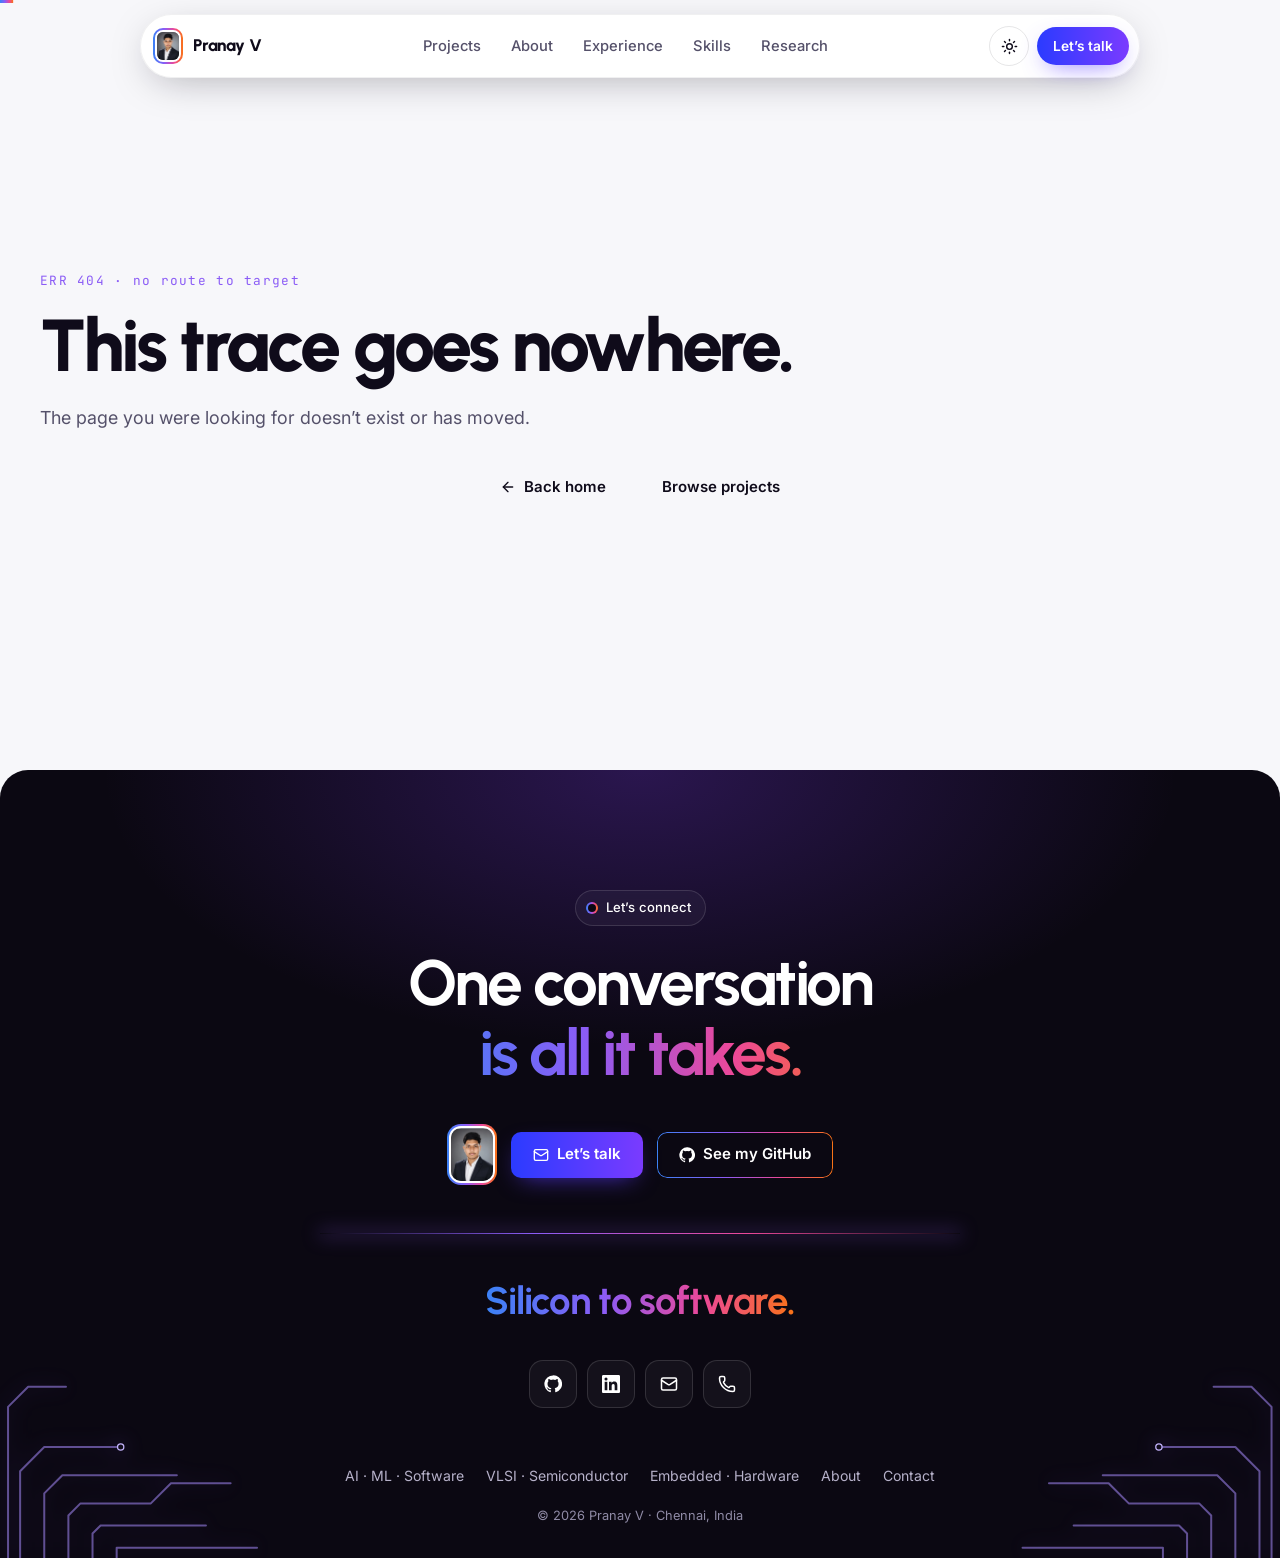
==== commit b39190d3: "Case-study redesign and smoothness fixes" ====
--- a/index.html
+++ b/index.html
@@ -26,8 +26,8 @@
     <link rel="preconnect" href="https://fonts.googleapis.com" />
     <link rel="preconnect" href="https://fonts.gstatic.com" crossorigin />
     <link href="https://fonts.googleapis.com/css2?family=Urbanist:wght@500;600;700;800&family=Inter:wght@400;500;600&family=JetBrains+Mono:wght@400;500&display=swap" rel="stylesheet" />
-    <script type="module" crossorigin src="/assets/index-Bp1KAGqQ.js"></script>
-    <link rel="stylesheet" crossorigin href="/assets/index-Dm_I-nYw.css">
+    <script type="module" crossorigin src="/assets/index-B6-N1KZX.js"></script>
+    <link rel="stylesheet" crossorigin href="/assets/index-i9z3A_s1.css">
   </head>
   <body>
     <div id="root"></div>
--- a/assets/index-i9z3A_s1.css
+++ b/assets/index-i9z3A_s1.css
@@ -0,0 +1 @@
+:root{--grad:linear-gradient(90deg, #3b82f6 0%, #8b5cf6 38%, #ec4899 70%, #f97316 100%);--grad-btn:linear-gradient(90deg, #2b3bff, #7a3bff);--violet:#7c3aed;--blue:#3b82f6;--pink:#ec4899;--orange:#f97316;--ok:#22c55e;--font-display:"Urbanist", "Inter", system-ui, sans-serif;--font-body:"Inter", system-ui, -apple-system, "Segoe UI", sans-serif;--font-mono:"JetBrains Mono", ui-monospace, "Cascadia Code", Consolas, monospace;--radius-sm:10px;--radius:16px;--radius-lg:20px;--radius-xl:28px;--radius-btn:10px;--ease:cubic-bezier(.22, 1, .36, 1);--dur:.35s;--nav-h:64px;--nav-top:14px;--container:1200px;--gutter:clamp(16px, 4vw, 40px);--section-y:clamp(88px, 11vw, 140px);--d:var(--violet);--d-soft:#8b5cf624}:root,[data-theme=dark],.band-dark{--lightningcss-light: ;--lightningcss-dark:initial;color-scheme:dark;--bg:#0b0812;--bg-2:#110c1b;--surface:#ffffff0a;--surface-2:#ffffff12;--surface-solid:#15101f;--text:#fff;--text-2:#b6b1c9;--text-3:#8f8aa5;--line:#ffffff14;--line-2:#ffffff21;--line-3:#ffffff38;--shadow:0 0 0 1px #ffffff05, 0 20px 50px -24px #000c;--shadow-lg:0 30px 80px -30px #7c3aed73;--glow:1;--orb-core:#c4b5fd;--field:#ffffff0a}[data-theme=light]{--lightningcss-light:initial;--lightningcss-dark: ;color-scheme:light;--bg:#f7f7fa;--bg-2:#f1ecff;--surface:#fff;--surface-2:#f4f2fa;--surface-solid:#fff;--text:#0f0b1a;--text-2:#55516a;--text-3:#6b6880;--line:#0f0b1a14;--line-2:#0f0b1a21;--line-3:#0f0b1a38;--shadow:0 1px 2px #0f0b1a0a, 0 8px 30px #503ca014;--shadow-lg:0 30px 70px -30px #503ca059;--glow:.45;--orb-core:#fff;--field:#fff}*{--d-text:color-mix(in oklab, var(--d) 72%, var(--text))}*,:before,:after{box-sizing:border-box;margin:0;padding:0}html{-webkit-text-size-adjust:100%;scroll-padding-top:calc(var(--nav-h) + var(--nav-top) + 16px);background:var(--bg)}body{background:var(--bg);color:var(--text);font-family:var(--font-body);-webkit-font-smoothing:antialiased;-moz-osx-font-smoothing:grayscale;min-height:100vh;transition:background-color .4s var(--ease), color .4s var(--ease);font-size:16px;line-height:1.65;overflow-x:hidden}.band-dark{background-color:var(--bg);color:var(--text)}img,svg{max-width:100%;display:block}a{color:inherit;text-decoration:none}button,input,textarea{font:inherit;color:inherit}button{cursor:pointer;background:0 0;border:none}ul,ol{list-style:none}h1,h2,h3{font-family:var(--font-display);letter-spacing:-.025em;font-weight:700;line-height:1.1}::selection{background:#8b5cf659}:focus-visible{outline-offset:3px;border-radius:8px;outline:2px solid #8b5cf6}#main:focus{outline:none}.sr-only{clip:rect(0, 0, 0, 0);white-space:nowrap;border:0;width:1px;height:1px;margin:-1px;padding:0;position:absolute;overflow:hidden}.mono{font-family:var(--font-mono)}.container{width:100%;max-width:calc(var(--container) + var(--gutter) * 2);padding-inline:var(--gutter);margin-inline:auto}.grad-text{background:var(--grad);color:#0000;-webkit-background-clip:text;background-clip:text;padding-bottom:.06em}.line{display:block}.btn{border-radius:var(--radius-btn);white-space:nowrap;height:46px;transition:transform var(--dur) var(--ease), box-shadow var(--dur) var(--ease), background-color var(--dur) var(--ease), filter var(--dur) var(--ease);justify-content:center;align-items:center;gap:8px;padding:0 22px;font-size:.94rem;font-weight:600;display:inline-flex;position:relative}.btn-sm{height:38px;padding:0 16px;font-size:.86rem}.btn-block{width:100%}.btn-grad{background:var(--grad-btn);color:#fff;box-shadow:0 8px 24px -10px #5b3bffcc}.btn-grad:hover{filter:brightness(1.08);transform:translateY(-2px);box-shadow:0 14px 34px -12px #7a3bffe6}.btn svg{transition:transform var(--dur) var(--ease)}.btn-grad:hover svg:last-child{transform:translate(3px)}.btn-outline{color:var(--text);isolation:isolate;background:0 0}.btn-outline:before{content:"";border-radius:inherit;background:var(--grad);-webkit-mask-composite:xor;pointer-events:none;padding:1px;position:absolute;inset:0;-webkit-mask:linear-gradient(#000 0 0) content-box,linear-gradient(#000 0 0);-webkit-mask-composite:xor,source-over;mask:linear-gradient(#000 0 0) content-box exclude,linear-gradient(#000 0 0)}.btn-outline:hover{background:var(--surface-2);transform:translateY(-2px)}.btn:active{transform:translateY(0)scale(.98)}.icon-btn{border:1px solid var(--line-2);width:36px;height:36px;color:var(--text-2);transition:all var(--dur) var(--ease);border-radius:10px;place-items:center;display:grid}.icon-btn:hover{color:var(--text);border-color:var(--line-3)}.text-link{color:var(--text);border-bottom:1px solid var(--line-2);transition:border-color var(--dur) var(--ease), gap var(--dur) var(--ease);align-items:center;gap:6px;padding-bottom:2px;font-size:.92rem;font-weight:600;display:inline-flex}.text-link:hover{border-color:#8b5cf6;gap:9px}.pill{border:1px solid var(--line-2);background:var(--surface);color:var(--text);-webkit-backdrop-filter:blur(8px);backdrop-filter:blur(8px);border-radius:100px;align-items:center;gap:8px;padding:6px 14px 6px 10px;font-size:.82rem;font-weight:500;display:inline-flex}.pill-ring{background:linear-gradient(var(--bg), var(--bg)) padding-box, var(--grad) border-box;border:2px solid #0000;border-radius:50%;width:12px;height:12px}.logo-ring{background:var(--grad);border-radius:10px;flex-shrink:0;place-items:center;padding:2px;display:inline-grid}.logo-ring img{aspect-ratio:1129/1393;object-fit:contain;background:#7a7f87;border:2px solid #fff;border-radius:8px;width:26px;height:auto}.logo-ring-lg{border-radius:14px}.logo-ring-lg img{border-radius:12px;width:46px}.tag-list{flex-wrap:wrap;gap:6px;display:flex}.tag{background:var(--surface-2);border:1px solid var(--line);color:var(--text-2);white-space:nowrap;border-radius:100px;padding:7px 10px;font-size:.74rem;font-weight:500;line-height:1;display:inline-block}.tag-more{color:var(--text-3)}.eyebrow{font-family:var(--font-display);letter-spacing:.16em;text-transform:uppercase;background:var(--grad);color:#0000;-webkit-background-clip:text;background-clip:text;margin-bottom:16px;font-size:.82rem;font-weight:700;display:inline-block}.section{padding-block:var(--section-y) 0}.section-heading{margin-bottom:clamp(40px,5vw,64px)}.sh-center{text-align:center;max-width:820px;margin-inline:auto}.sh-left{max-width:760px}.section-title{letter-spacing:-.035em;font-size:clamp(2.1rem,4.8vw,3.6rem);font-weight:700;line-height:1.06}.section-sub{color:var(--text-2);margin-top:18px;font-size:1.04rem}.sh-center .section-sub{max-width:620px;margin-inline:auto}.section-head-row{justify-content:space-between;align-items:flex-end;gap:24px;display:flex}.section-head-row .text-link{flex-shrink:0;margin-bottom:clamp(40px,5vw,64px)}.chip-list{flex-wrap:wrap;gap:8px;display:flex}.chip-list li{border:1px solid var(--line-2);background:var(--surface);color:var(--text-2);border-radius:100px;padding:6px 12px;font-size:.82rem}[data-offscreen],[data-offscreen] *,[data-offscreen] :before,[data-offscreen] :after{animation-play-state:paused!important}@media (prefers-reduced-motion:reduce){*,:before,:after{transition-duration:.001ms!important;animation-duration:.001ms!important;animation-iteration-count:1!important}.dv-pulse,.dv-scan,.radar-sweep{display:none}}.skip-link{z-index:300;color:#fff;background:#0f0b1a;border-radius:10px;padding:10px 16px;font-weight:600;transition:transform .2s;position:fixed;top:12px;left:16px;transform:translateY(-160%)}.skip-link:focus{transform:none}.nav{top:var(--nav-top);z-index:100;padding-inline:var(--gutter);pointer-events:none;position:fixed;left:0;right:0}.nav-pill{pointer-events:auto;max-width:1000px;height:var(--nav-h);-webkit-backdrop-filter:blur(16px)saturate(160%);color:#0f0b1a;transition:box-shadow .4s var(--ease), max-width .5s var(--ease);background:#ffffffeb;border:1px solid #0f0b1a0f;border-radius:100px;align-items:center;gap:16px;margin-inline:auto;padding:0 10px 0 12px;display:flex;box-shadow:0 10px 40px -12px #0f0b1a59}.nav-scrolled .nav-pill{max-width:940px;box-shadow:0 14px 44px -10px #28145a73}.nav-logo{font-family:var(--font-display);letter-spacing:-.01em;color:#0f0b1a;align-items:center;gap:10px;font-size:1.05rem;font-weight:800;display:inline-flex}.nav-links{margin-inline:auto}.nav-links ul{gap:2px;display:flex}.nav-link{color:#55516a;transition:color var(--dur) var(--ease), background-color var(--dur) var(--ease);border-radius:100px;padding:8px 14px;font-size:.92rem;font-weight:500;display:block;position:relative}.nav-link:hover{color:#0f0b1a;background:#0f0b1a0d}.nav-link.is-active{color:#6d28d9}.nav-link.is-active:after{content:"";background:var(--grad-btn);border-radius:50%;width:4px;height:4px;position:absolute;bottom:3px;left:50%;transform:translate(-50%)}.nav-actions{align-items:center;gap:8px;display:flex}.theme-toggle,.nav-toggle{color:#0f0b1a;width:40px;height:40px;transition:background-color var(--dur), border-color var(--dur);border:1px solid #0f0b1a1a;border-radius:50%;place-items:center;display:grid}.theme-toggle:hover,.nav-toggle:hover{background:#0f0b1a0d}.theme-toggle span{display:grid}.nav-cta{border-radius:100px}.nav-toggle{display:none}.mobile-menu{pointer-events:auto;top:calc(var(--nav-h) + 10px);left:var(--gutter);right:var(--gutter);color:#0f0b1a;transform-origin:top;background:#fff;border-radius:22px;padding:12px;position:absolute;box-shadow:0 24px 60px -16px #0f0b1a73}.mobile-menu li a{font-family:var(--font-display);color:#3b3750;border-radius:14px;padding:14px 16px;font-size:1.25rem;font-weight:700;display:block}.mobile-menu li a:hover,.mobile-menu li a.is-active{color:#6d28d9;background:#f4f0ff}.mm-resume{width:100%;margin-top:8px}@media (width<=900px){.nav-links{display:none}.nav-toggle{display:grid}.nav-actions{margin-left:auto}}@media (width<=480px){.nav-cta{display:none}}main{min-height:70vh;overflow-x:clip}.page{padding-top:calc(var(--nav-h) + var(--nav-top) + clamp(36px, 6vw, 72px));position:relative}.page-hero{padding-bottom:clamp(36px,5vw,56px)}.page-title{letter-spacing:-.045em;margin-bottom:20px;font-size:clamp(2.6rem,6.4vw,4.6rem);font-weight:800;line-height:1}.page-lead{color:var(--text-2);max-width:640px;font-size:clamp(1rem,1.6vw,1.12rem)}.section-tight{padding-top:clamp(56px,8vw,96px)}.h-sub{letter-spacing:-.03em;margin-bottom:24px;font-size:clamp(1.5rem,2.8vw,2rem)}.h-sub-note{color:var(--text-2);max-width:640px;margin:-14px 0 24px}.breadcrumbs ol{color:var(--text-3);flex-wrap:wrap;align-items:center;gap:6px;margin-bottom:28px;font-size:.85rem;display:flex}.breadcrumbs li{align-items:center;gap:6px;display:inline-flex}.breadcrumbs a{color:var(--text-2);transition:color var(--dur)}.breadcrumbs a:hover{color:var(--text)}.breadcrumbs [aria-current]{color:var(--text);text-overflow:ellipsis;white-space:nowrap;max-width:40ch;font-weight:500;overflow:hidden}.footer{margin-top:var(--section-y);border-radius:var(--radius-xl) var(--radius-xl) 0 0;background:radial-gradient(ellipse 60% 50% at 50% 0%, #7c3aed47, transparent 70%), var(--bg);position:relative;overflow:hidden}.footer-inner{z-index:1;text-align:center;flex-direction:column;align-items:center;padding-block:clamp(72px,10vw,120px) 32px;display:flex;position:relative}.footer-title{letter-spacing:-.04em;margin:22px 0 32px;font-size:clamp(2.2rem,5.4vw,4rem)}.footer-cta{flex-wrap:wrap;justify-content:center;align-items:center;gap:14px;display:flex}.glow-divider{background:linear-gradient(90deg,#0000,#8b5cf6,#ec4899,#0000);width:min(640px,90%);height:1px;margin:48px 0 36px;box-shadow:0 0 18px 1px #8b5cf6b3}.footer-motto{font-family:var(--font-display);letter-spacing:-.03em;margin-bottom:24px;font-size:clamp(1.6rem,3.4vw,2.4rem);font-weight:700}.tiles{flex-wrap:wrap;justify-content:center;gap:10px;display:flex}.tile{border:1px solid var(--line-2);background:var(--surface);min-width:48px;height:48px;color:var(--text);transition:all .45s var(--ease);border-radius:14px;align-items:center;gap:0;padding:0 14px;display:inline-flex}.tile-label{white-space:nowrap;opacity:0;max-width:0;transition:max-width .45s var(--ease), opacity .3s, margin .45s var(--ease);font-size:.86rem;font-weight:500;overflow:hidden}.tile:hover,.tile:focus-visible{background:var(--surface-2);border-color:#8b5cf699}.tile:hover .tile-label,.tile:focus-visible .tile-label{opacity:1;max-width:240px;margin-left:10px}.footer-links{flex-wrap:wrap;justify-content:center;gap:8px 22px;margin-top:56px;font-size:.88rem;display:flex}.footer-links a{color:var(--text-2);transition:color var(--dur)}.footer-links a:hover{color:var(--text)}.footer-copy{color:var(--text-3);margin-top:18px;font-size:.8rem}.not-found{flex-direction:column;justify-content:center;min-height:70vh;display:flex}.nf-code{letter-spacing:.1em;color:#8b5cf6;margin-bottom:18px;font-size:.8rem}.not-found .hero-actions{margin-top:32px}.intro{position:relative;overflow:hidden}.hero{min-height:min(100svh,980px);padding:calc(var(--nav-h) + var(--nav-top) + 56px) 0 clamp(120px, 16vh, 180px);isolation:isolate;align-items:center;display:flex;position:relative}.hero-inner{text-align:center;flex-direction:column;align-items:center;display:flex;position:relative}.rays{z-index:-1;pointer-events:none;position:absolute;inset:0;overflow:hidden}.ray-glow{filter:blur(80px);opacity:.6;border-radius:50%;width:60%;height:90%;animation:14s ease-in-out infinite alternate drift;position:absolute;bottom:-30%}.ray-blue{background:radial-gradient(closest-side,#2b5cff,#0000);left:-8%}.ray-violet{background:radial-gradient(closest-side,#7c3aed,#0000);animation-delay:-5s;bottom:-40%;left:20%}.ray-orange{opacity:.45;background:radial-gradient(closest-side,#f97316,#0000);animation-delay:-9s;right:-8%}@keyframes drift{0%{transform:translate(0,0)scale(1)}to{transform:translate(3%,-4%)scale(1.08)}}.ray-fan{aspect-ratio:2;mix-blend-mode:screen;background:repeating-conic-gradient(from 270deg at 50% 100%,#fff0 0deg 2.6deg,#ffffff12 3deg 3.4deg,#fff0 4deg 7deg);width:220%;animation:8s ease-in-out infinite alternate shimmer;position:absolute;bottom:-2px;left:50%;transform:translate(-50%);-webkit-mask-image:radial-gradient(50% 100% at 50% 100%,#000 10%,#0000 70%);mask-image:radial-gradient(50% 100% at 50% 100%,#000 10%,#0000 70%)}@keyframes shimmer{0%{opacity:.55}to{opacity:1}}.ray-horizon{background:linear-gradient(90deg,#0000,#60a5fa,#c4b5fd,#fdba74,#0000);height:2px;position:absolute;bottom:0;left:15%;right:15%;box-shadow:0 0 40px 8px #a78bfa8c}.hero-id{border:1px solid var(--line-2);-webkit-backdrop-filter:blur(10px);backdrop-filter:blur(10px);text-align:left;background:#ffffff0d;border-radius:18px;align-items:center;gap:14px;margin-bottom:30px;padding:7px 20px 7px 7px;display:inline-flex}.hero-id .logo-ring-lg img{width:40px}.hero-id-text,.hero-id-status{flex-direction:column;justify-content:center;gap:3px;line-height:1.2;display:flex}.hero-id-text strong{font-family:var(--font-display);font-size:1.04rem}.hero-id-text span,.hero-now{color:var(--text-3);font-size:.78rem}.hero-id-divider{background:var(--line-2);align-self:stretch;width:1px;margin-block:6px}.hero-open{color:#86efac;align-items:center;gap:8px;font-size:.86rem;font-weight:600;display:inline-flex}.hero-now{padding-left:16px}.pulse-dot{background:var(--ok);width:8px;height:8px;animation:ring 2.4s var(--ease) infinite;border-radius:50%}@keyframes ring{0%{box-shadow:0 0 #22c55e99}80%,to{box-shadow:0 0 0 9px #22c55e00}}.hero-title{letter-spacing:-.045em;max-width:15em;margin-bottom:26px;font-size:clamp(2.5rem,6.6vw,5.4rem);font-weight:700;line-height:1.02}.hero-intro{color:var(--text-2);max-width:36em;margin-bottom:36px;font-size:clamp(1rem,1.5vw,1.12rem)}.hero-actions{flex-wrap:wrap;justify-content:center;gap:12px;display:flex}.hero-social{flex-wrap:wrap;justify-content:center;gap:24px;margin-top:30px;display:flex}.hero-social a{color:var(--text-3);transition:color var(--dur);align-items:center;gap:8px;font-size:.88rem;display:inline-flex}.hero-social a:hover{color:var(--text)}@media (width<=560px){.hero-id{flex-wrap:wrap;justify-content:center;row-gap:10px;padding:8px 14px 10px 8px}.hero-id-divider{display:none}.hero-id-status{border-top:1px solid var(--line);flex-basis:100%;align-items:center;padding-top:10px}.hero-now{padding-left:0}.hero-actions .btn{flex:100%}}.capabilities{padding-top:var(--section-y);padding-bottom:clamp(60px,8vw,100px);position:relative}.intro #about{padding-top:clamp(48px,7vw,88px)}.cap-stats{flex-wrap:wrap;justify-content:center;gap:6px 22px;font-size:.92rem;display:inline-flex}.cap-stats strong{color:var(--text);font-family:var(--font-display);font-size:1.05rem}.cap-grid{grid-template-columns:repeat(4,1fr);align-items:end;gap:16px;min-height:380px;display:grid;position:relative}.cap-grid:before{content:"";filter:blur(40px);pointer-events:none;background:radial-gradient(closest-side,#f9731673,#ec489940 50%,#0000);width:26%;position:absolute;top:-25%;bottom:-25%;left:50%;transform:translate(-50%)}.cap-card{--mx:50%;--my:0%;border-radius:var(--radius-lg);border:1px solid var(--line-2);background:radial-gradient(260px circle at var(--mx) var(--my), #ffffff14, transparent 70%), linear-gradient(180deg, #ffffff12, #ffffff05);-webkit-backdrop-filter:blur(14px);height:340px;transition:transform .55s var(--ease), border-color .55s var(--ease), box-shadow .55s var(--ease);flex-direction:column;justify-content:space-between;padding:20px;display:flex;position:relative}.cap-card .pill{align-self:flex-start}.cap-bottom p{font-family:var(--font-display);letter-spacing:-.015em;font-size:1.22rem;font-weight:600;line-height:1.3}.cap-btn{opacity:0;transition:opacity .4s var(--ease), transform .4s var(--ease), box-shadow var(--dur);margin-top:16px;transform:translateY(8px)}.cap-card:hover,.cap-card:focus-within{border-color:#a78bfa73;transform:translateY(-20px);box-shadow:0 30px 60px -30px #7c3aed99}.cap-card:hover .cap-btn,.cap-card:focus-within .cap-btn{opacity:1;transform:none}@media (hover:none){.cap-btn{opacity:1;transform:none}}@media (width<=1000px){.cap-grid{grid-template-columns:repeat(2,1fr)}.cap-card{height:280px}}@media (width<=560px){.cap-grid{grid-template-columns:1fr}.cap-card{gap:40px;height:auto;min-height:220px}}.dawn{height:clamp(160px,22vw,280px);margin-bottom:calc(var(--section-y) * -.6);background:radial-gradient(ellipse 55% 90% at 50% 0%, rgba(139, 92, 246, calc(.55 * var(--glow) + .2)), transparent 70%), linear-gradient(180deg, #0b0812 0%, color-mix(in oklab, #7c3aed 22%, var(--bg)) 45%, var(--bg) 100%);position:relative}.section-cta{justify-content:center;margin-top:36px;display:flex}.section-domains .section-heading{margin-bottom:clamp(36px,4vw,48px)}@keyframes spin{to{transform:rotate(360deg)}}.feature{border-radius:var(--radius-xl);box-shadow:var(--shadow-lg);background:radial-gradient(50% 60% at 85% 20%,#7c3aed38,#0000 70%),#110c1b;grid-template-columns:minmax(0,1.1fr) minmax(0,.9fr);gap:clamp(28px,4vw,56px);padding:clamp(24px,4vw,52px);display:grid;position:relative;overflow:hidden}.feature:before{content:"";border-radius:inherit;-webkit-mask-composite:xor;pointer-events:none;background:linear-gradient(140deg,#8b5cf699,#ffffff0d 40%,#f9731659);padding:1px;position:absolute;inset:0;-webkit-mask:linear-gradient(#000 0 0) content-box,linear-gradient(#000 0 0);-webkit-mask-composite:xor,source-over;mask:linear-gradient(#000 0 0) content-box exclude,linear-gradient(#000 0 0)}.feature-title{letter-spacing:-.035em;margin:20px 0 14px;font-size:clamp(2rem,4vw,3.1rem)}.feature-lead{color:var(--text-2);max-width:46ch;margin-bottom:24px;font-size:1.02rem}.accordion{border-left:1px solid var(--line-2);position:relative}.acc-item{position:relative}.acc-item:before{content:"";background:var(--grad-btn);transform-origin:top;width:2px;transition:transform .45s var(--ease);position:absolute;top:0;bottom:0;left:-1px;transform:scaleY(0)}.acc-item.is-open:before{transform:scaleY(1)}.acc-item button{text-align:left;width:100%;font-family:var(--font-display);color:var(--text-3);transition:color var(--dur);padding:14px 0 14px 22px;font-size:1.12rem;font-weight:600;display:block}.acc-item button:hover,.acc-item.is-open button{color:var(--text)}.acc-body{overflow:hidden}.acc-body p{color:var(--text-2);padding:0 0 16px 22px;font-size:.96rem}.feature-facts{flex-wrap:wrap;gap:8px;margin-top:28px;display:flex}.feature-facts li{border:1px solid var(--line-2);color:var(--text-2);border-radius:100px;padding:5px 12px;font-size:.8rem}.feature-right{flex-direction:column;justify-content:center;align-items:center;gap:28px;display:flex}.radar{aspect-ratio:1;width:min(100%,420px);position:relative}.radar-ring{border:1px solid #ffffff1a;border-radius:50%;position:absolute}.r1{inset:0}.r2{inset:12%}.r3{border-color:#a78bfa40;inset:24%}.r4{inset:36%}.radar-cross{background:linear-gradient(90deg,#0000 calc(50% - .5px),#ffffff14 50%,#0000 calc(50% + .5px)),linear-gradient(#0000 calc(50% - .5px),#ffffff14 50%,#0000 calc(50% + .5px));border-radius:50%;position:absolute;inset:0}.radar-sweep{background:radial-gradient(circle,#c4b5fd99 1px,#0000 1.6px) 0 0/14px 14px,conic-gradient(#8b5cf68c,#8b5cf600 70deg,#0000 360deg);border-radius:50%;animation:6s linear infinite spin;position:absolute;inset:0;-webkit-mask:conic-gradient(#000,#0000 75deg);mask:conic-gradient(#000,#0000 75deg)}.radar-blip{background:#f0abfc;border-radius:50%;width:6px;height:6px;animation:6s linear infinite blip;position:absolute;box-shadow:0 0 12px #f0abfc}.b1{animation-delay:.9s;top:18%;left:64%}.b2{animation-delay:2.4s;top:70%;left:80%}.b3{animation-delay:3.9s;top:76%;left:22%}@keyframes blip{0%,to{opacity:0}4%{opacity:1}30%{opacity:.1}}.radar-photo{aspect-ratio:1129/1393;background:var(--grad);border-radius:22px;width:37%;padding:3px;position:absolute;top:50%;left:50%;transform:translate(-50%,-50%);box-shadow:0 0 0 10px #ffffff08,0 0 60px 10px #a78bfa73}.radar-photo img{object-fit:contain;background:#7a7f87;border-radius:19px;width:100%;height:100%}.radar-wrap{width:min(100%,400px);position:relative;container-type:inline-size}.radar-wrap .radar{width:100%}.orbit{pointer-events:none;list-style:none;animation:90s linear infinite spin;position:absolute;inset:0}.orbit-slot{width:0;height:0;transform:rotate(var(--a)) translateX(46cqw) rotate(calc(-1 * var(--a)));position:absolute;top:50%;left:50%}.orbit-chip{text-align:center;color:#fff;-webkit-backdrop-filter:blur(6px);backdrop-filter:blur(6px);pointer-events:auto;background:#15101fe0;border:1px solid #a78bfa66;border-radius:14px;place-items:center;width:142px;min-height:46px;padding:6px 10px;font-size:.76rem;font-weight:600;line-height:1.25;animation:90s linear infinite orbit-counter;display:grid;position:absolute;top:0;left:0;box-shadow:0 8px 24px -12px #7c3aedcc}@keyframes orbit-counter{0%{transform:translate(-50%,-50%)rotate(0)}to{transform:translate(-50%,-50%)rotate(-360deg)}}.radar-wrap:hover .orbit,.radar-wrap:hover .orbit-chip{animation-play-state:paused}@media (width<=1100px){.radar-wrap{width:min(100%,340px)}.orbit{flex-wrap:wrap;justify-content:center;gap:8px;margin-top:20px;animation:none;display:flex;position:static}.orbit-slot{width:auto;height:auto;position:static;transform:none}.orbit-chip{border-radius:100px;width:auto;min-height:0;padding:7px 13px;animation:none;position:static;transform:none}}@keyframes bob{50%{transform:translateY(-8px)}}.segmented{border:1px solid var(--line-2);background:#ffffff0f;border-radius:100px;padding:4px;display:inline-flex}.segmented button{white-space:nowrap;color:var(--text-2);transition:color var(--dur);border-radius:100px;padding:9px 18px;font-size:.88rem;font-weight:600;position:relative}.segmented button[aria-pressed=true]{color:#fff}.seg-pill{background:var(--grad-btn);border-radius:100px;position:absolute;inset:0}.seg-label{position:relative}@media (width<=420px){.segmented button{padding:8px 13px;font-size:.82rem}}@media (width<=900px){.feature{grid-template-columns:minmax(0,1fr)}.feature-right{order:-1}.radar{width:min(100%,320px)}}.wave{aspect-ratio:1200/480;margin-bottom:48px;position:relative}.wave-svg{width:100%;height:100%;position:absolute;inset:0}.wave-move{animation:14s linear infinite wave-flow}@keyframes wave-flow{0%{transform:translate(-600px)}to{transform:translate(0)}}.wave-node{width:23.5%;position:absolute}.wn-link{display:block}.wave-node>*,.wn-link{height:100%}.wn-pill{background:var(--surface-solid);border:1px solid var(--line-2);height:auto;box-shadow:var(--shadow);white-space:nowrap;transition:transform .4s var(--ease), border-color .4s;border-radius:100px;flex-direction:column;align-items:flex-start;padding:8px 16px;line-height:1.25;display:flex;position:absolute;bottom:100%;left:-12px;transform:translateY(-8px)}.wn-pill strong{font-family:var(--font-display);font-size:.98rem}.wn-pill span{color:var(--text-3);font-size:.74rem}.wn-link:hover .wn-pill{border-color:#8b5cf699;transform:translateY(-12px)}.wn-line{background:linear-gradient(#8b5cf6,#ec489926);width:2px;position:absolute;top:0;bottom:0;left:-1px}.wn-dot{background:var(--bg);border:2px solid #ec4899;border-radius:50%;width:12px;position:absolute;bottom:-6px;left:-6px;box-shadow:0 0 14px #ec4899b3;height:12px!important}.wn-panel{border:1px solid var(--line);background:color-mix(in srgb, var(--surface-solid) 88%, transparent);-webkit-backdrop-filter:blur(8px);width:calc(100% - 14px);box-shadow:var(--shadow);white-space:normal;transition:border-color .4s var(--ease), transform .4s var(--ease);border-radius:14px;flex-direction:column;gap:6px;padding:10px 12px;display:flex;position:absolute;top:2px;left:14px;height:auto!important}.wn-link:hover .wn-panel{border-color:#8b5cf673}.wn-period{color:var(--text-3);align-items:center;font-size:.7rem;display:flex}.wn-summary{color:var(--text);font-size:.84rem;font-weight:500;line-height:1.4}.wn-keys{flex-wrap:wrap;gap:4px;display:flex}.wn-keys span{background:var(--surface-2);border:1px solid var(--line);color:var(--text-2);white-space:nowrap;border-radius:100px;padding:4px 7px;font-size:.7rem;line-height:1}.wave-node-now .wn-pill{box-shadow:0 0 0 4px #8b5cf61f, var(--shadow);border-color:#8b5cf6b3}.wave-node-now .wn-dot{animation:ring-violet 2.4s var(--ease) infinite;border-color:#8b5cf6}@keyframes ring-violet{0%{box-shadow:0 0 #8b5cf6b3}80%,to{box-shadow:0 0 0 12px #8b5cf600}}.wave-node-now .wn-pill strong{background:var(--grad);color:#0000;-webkit-background-clip:text;background-clip:text}.now-badge{background:var(--grad-btn);color:#fff;font-family:var(--font-body);letter-spacing:.04em;border-radius:100px;margin-right:8px;padding:2px 8px;font-size:.68rem;font-weight:600;display:inline-block}.xp-grid{grid-template-columns:repeat(2,1fr);gap:16px;display:grid}.xp-card{border-radius:var(--radius-lg);border:1px solid var(--line);background:var(--surface);box-shadow:var(--shadow);flex-direction:column;padding:24px;display:flex}.xp-top{justify-content:space-between;align-items:flex-start;gap:16px;display:flex}.xp-logo{border:1px solid var(--line);background:#fff;border-radius:12px;flex:none;justify-content:center;align-items:center;width:116px;height:56px;padding:6px 8px;display:flex}.xp-logo img{object-fit:contain;width:auto;max-width:100px;height:auto;max-height:42px;display:block}@media (width<=520px){.xp-logo{width:84px;height:44px}.xp-logo img{max-width:68px;max-height:30px}}.xp-period{color:var(--text-3);font-size:.74rem}.xp-card h3{margin:8px 0 4px;font-size:1.15rem}.xp-org{color:#8b5cf6;margin-bottom:14px;font-size:.9rem;font-weight:600}.xp-card ul{gap:10px;margin-bottom:18px;display:grid}.xp-card li{color:var(--text-2);padding-left:16px;font-size:.9rem;position:relative}.xp-card li:before{content:"";background:var(--grad-btn);border-radius:50%;width:6px;height:6px;position:absolute;top:.65em;left:0}.xp-card .text-link{align-self:flex-start;margin-top:auto}@media (width<=1000px){.xp-grid{grid-template-columns:minmax(0,1fr)}}@media (width<=900px){.wave{aspect-ratio:1200/380;margin-bottom:24px}.wave-node{display:none}}.skills-grid{grid-template-columns:repeat(3,1fr);gap:16px;display:grid}.skill-card{--mx:50%;--my:0%;border-radius:var(--radius-lg);border:1px solid var(--line);background:var(--surface);box-shadow:var(--shadow);transition:border-color var(--dur) var(--ease), transform var(--dur) var(--ease);padding:22px;position:relative;overflow:hidden}.skill-card:before{content:"";background:radial-gradient(300px circle at var(--mx) var(--my), color-mix(in srgb, var(--d) 12%, transparent), transparent 70%);opacity:0;transition:opacity var(--dur);pointer-events:none;position:absolute;inset:0}.skill-card:hover{border-color:color-mix(in srgb, var(--d) 40%, transparent);transform:translateY(-4px)}.skill-card:hover:before{opacity:1}.skill-card header{align-items:center;gap:10px;margin-bottom:16px;display:flex}.skill-card h3{letter-spacing:-.01em;flex:1;font-size:1.05rem}.skill-dot{background:var(--d);width:10px;height:10px;box-shadow:0 0 12px var(--d);border-radius:50%}.skill-count{color:var(--text-3);font-size:.72rem}.skill-card ul{flex-wrap:wrap;gap:6px;display:flex;position:relative}.skill-card li{border:1px solid var(--line);background:var(--surface-2);color:var(--text-2);transition:color var(--dur), border-color var(--dur);border-radius:100px;padding:5px 11px;font-size:.82rem}.skill-card li:hover{color:var(--text);border-color:color-mix(in srgb, var(--d) 50%, transparent)}@media (width<=960px){.skills-grid{grid-template-columns:1fr 1fr}}@media (width<=600px){.skills-grid{grid-template-columns:minmax(0,1fr)}}.research-grid{grid-template-columns:repeat(2,minmax(0,1fr));gap:16px;display:grid}.research-card:last-child:nth-child(odd){grid-column:1/-1}.rc-abstract{color:var(--text-2);margin-bottom:16px;font-size:.92rem}.rc-meta{background:var(--surface-2);border:1px solid var(--line);border-radius:12px;gap:6px;margin-bottom:18px;padding:12px 14px;font-size:.84rem;display:grid}.rc-meta div{justify-content:space-between;gap:12px;display:flex}.rc-meta dt{color:var(--text-3)}.rc-meta dd{text-align:right;color:var(--text)}.research-card{border-radius:var(--radius-lg);border:1px solid var(--line);background:var(--surface);box-shadow:var(--shadow);flex-direction:column;padding:24px;display:flex}.rc-kind{letter-spacing:.1em;text-transform:uppercase;color:#8b5cf6;align-items:center;gap:7px;margin-bottom:14px;font-size:.74rem;font-weight:700;display:inline-flex}.research-card h3{margin-bottom:10px;font-size:1.12rem;line-height:1.35}.rc-status{color:var(--text-3);margin-bottom:18px;font-size:.86rem}.rc-links{flex-wrap:wrap;gap:18px;margin-top:auto;display:flex}.presentations{border-radius:var(--radius-lg);border:1px dashed var(--line-2);margin-top:16px;padding:24px}.pres-head{flex-wrap:wrap;justify-content:space-between;align-items:center;gap:16px;margin-bottom:16px;display:flex}.pres-head h3{align-items:center;gap:8px;font-size:1.05rem;display:inline-flex}.presentations ul{grid-template-columns:repeat(auto-fill,minmax(min(100%,260px),1fr));gap:10px 24px;display:grid}.presentations li{color:var(--text-2);align-items:center;gap:8px;font-size:.92rem;display:flex}.presentations li svg{color:var(--text-3);flex-shrink:0}@media (width<=860px){.research-grid{grid-template-columns:minmax(0,1fr)}}.ach-card{border-radius:var(--radius-lg);border:1px solid var(--line);background:var(--surface);box-shadow:var(--shadow);padding:24px}.ach-card h3{align-items:center;gap:8px;margin-bottom:16px;font-size:1.08rem;display:flex}.ach-list{gap:14px;display:grid}.ach-list li{color:var(--text-2);border-left:2px solid var(--line-2);padding-left:16px;font-size:.93rem}.ach-list strong{color:var(--text);font-weight:600}.ach-list span{color:var(--text-3);font-size:.84rem;display:block}.edu{grid-template-columns:270px minmax(0,1fr);gap:20px;display:grid}.edu-tabs{flex-direction:column;gap:8px;display:flex}.edu-tab{border:1px solid var(--line);background:var(--surface);color:var(--text-2);text-align:left;transition:all var(--dur) var(--ease);border-radius:14px;justify-content:space-between;align-items:center;gap:10px;padding:14px 18px;font-size:.94rem;font-weight:500;display:flex}.edu-tab span{white-space:nowrap}.edu-tab .mono{color:var(--text-3);font-size:.7rem}.edu-tab:hover{color:var(--text);border-color:var(--line-2)}.edu-tab[aria-selected=true]{color:#fff;background:var(--grad-btn);border-color:#0000}.edu-tab[aria-selected=true] .mono{color:#fffc}.edu-panel{border-radius:var(--radius-lg);border:1px solid var(--line);background:var(--surface);box-shadow:var(--shadow);min-height:300px;padding:clamp(24px,3vw,36px);position:relative;overflow:hidden}.edu-panel:before{content:"";background:var(--grad);height:3px;position:absolute;inset:0 0 auto}.edu-period{color:#8b5cf6;letter-spacing:.06em;font-size:.74rem}.edu-school{margin:10px 0 6px;font-size:clamp(1.4rem,2.6vw,1.9rem)}.edu-qual{color:var(--text-2);margin-bottom:18px}.edu-chips{flex-wrap:wrap;gap:8px;margin-bottom:20px;display:flex}.edu-chips li{border:1px solid var(--line-2);color:var(--text-2);border-radius:100px;align-items:center;gap:6px;padding:5px 12px;font-size:.8rem;display:inline-flex}.edu-desc{color:var(--text-2);max-width:62ch}.certs{margin-top:48px}.certs-title{margin-bottom:18px;font-size:1.2rem}.cert-grid{grid-template-columns:repeat(auto-fill,minmax(min(100%,280px),1fr));gap:12px;display:grid}.cert-grid li{border:1px solid var(--line);background:var(--surface);box-shadow:var(--shadow);border-radius:14px;flex-direction:column;gap:6px;padding:16px 18px;display:flex}.cert-title{font-size:.93rem;font-weight:500;line-height:1.4}.cert-issuer{color:var(--text-3);font-size:.74rem}@media (width<=760px){.edu{grid-template-columns:minmax(0,1fr)}.edu-tabs{grid-template-columns:1fr 1fr;display:grid}.edu-tab{flex-direction:column;align-items:flex-start;gap:2px;padding:12px 14px}}.contact-grid{grid-template-columns:minmax(0,.85fr) minmax(0,1.15fr);align-items:start;gap:clamp(24px,4vw,56px);display:grid}.contact-info{gap:12px;display:grid}.ci-item{border-radius:var(--radius);border:1px solid var(--line);background:var(--surface);box-shadow:var(--shadow);align-items:center;gap:16px;padding:18px 20px;display:flex}.ci-item>svg{color:#8b5cf6;flex-shrink:0}.ci-item>div{flex-direction:column;flex:1;min-width:0;display:flex}.ci-item a,.ci-item div>span:last-child{overflow-wrap:anywhere}.ci-item a:hover{color:#8b5cf6}.ci-label{letter-spacing:.1em;text-transform:uppercase;color:var(--text-3);font-size:.72rem;font-weight:600}.ci-social{flex-wrap:wrap;gap:10px;margin-top:8px;display:flex}.contact-form{border-radius:var(--radius-lg);border:1px solid var(--line);background:var(--surface);box-shadow:var(--shadow-lg);padding:clamp(22px,3vw,32px);position:relative;overflow:hidden}.contact-form:before{content:"";background:var(--grad);height:3px;position:absolute;inset:0 0 auto}.form-grid{grid-template-columns:1fr 1fr;gap:16px;margin-bottom:20px;display:grid}.field{flex-direction:column;gap:7px;display:flex}.field-full{grid-column:1/-1}.field label{color:var(--text-2);font-size:.84rem;font-weight:600}.field input,.field textarea{border:1px solid var(--line-2);background:var(--field);width:100%;transition:border-color var(--dur), box-shadow var(--dur);resize:vertical;border-radius:12px;padding:12px 14px;font-size:.95rem}.field input:focus,.field textarea:focus{border-color:#8b5cf6;outline:none;box-shadow:0 0 0 4px #8b5cf62e}.field [aria-invalid=true]{border-color:#f43f5e}.field-error{color:#f43f5e;font-size:.8rem}.form-note{color:var(--text-3);margin-top:14px;font-size:.82rem}@media (width<=860px){.contact-grid{grid-template-columns:minmax(0,1fr)}}@media (width<=520px){.form-grid{grid-template-columns:minmax(0,1fr)}}.domain-visual{width:100%;height:100%}.dv-line{stroke:color-mix(in srgb, var(--text) 10%, transparent);stroke-width:1px;fill:none}.dv-pulse{fill:none;stroke:var(--d);stroke-width:2px;stroke-linecap:round;stroke-dasharray:10 200;stroke-dashoffset:10px;animation:3.2s linear infinite travel}.dv-node{fill:var(--surface-2);stroke:var(--d);stroke-width:1.5px;animation:3s ease-in-out infinite node}@keyframes node{0%,to{fill:var(--surface-2)}50%{fill:color-mix(in srgb, var(--d) 45%, var(--surface-2))}}.dv-frame{fill:none;stroke:color-mix(in srgb, var(--text) 12%, transparent)}.dv-cell{fill:color-mix(in srgb, var(--text) 4.5%, transparent);stroke:color-mix(in srgb, var(--text) 6%, transparent)}.dv-cell-hot{fill:var(--d);fill-opacity:.1;animation:3.6s ease-in-out infinite hot}@keyframes hot{0%,to{fill-opacity:.08}50%{fill-opacity:.6}}.dv-net{fill:none;stroke:color-mix(in srgb, var(--d) 38%, transparent);stroke-width:1.3px}.dv-scan{fill:var(--d);fill-opacity:.07;animation:7s linear infinite scan}@keyframes scan{0%{transform:translate(0)}to{transform:translate(260px)}}.dv-chip{fill:var(--surface-solid);stroke:var(--d);stroke-opacity:.55}.dv-pin{fill:color-mix(in srgb, var(--text) 30%, transparent)}.dv-pad{fill:none;stroke:color-mix(in srgb, var(--text) 25%, transparent)}.dv-wave{fill:none;stroke:var(--d);stroke-width:1.6px;stroke-dasharray:100;stroke-dashoffset:100px;animation:wave 4.5s var(--ease) infinite}@keyframes wave{0%{stroke-dashoffset:100px;opacity:1}55%,85%{stroke-dashoffset:0;opacity:1}to{stroke-dashoffset:0;opacity:0}}.status{font-family:var(--font-mono);letter-spacing:.08em;text-transform:uppercase;white-space:nowrap;border:1px solid;border-radius:6px;padding:4px 8px;font-size:.66rem}.status-completed{color:color-mix(in oklab, #22c55e 65%, var(--text));background:#22c55e14;border-color:#22c55e59}.status-in-progress{color:color-mix(in oklab, #f59e0b 65%, var(--text));background:#f59e0b14;border-color:#f59e0b59}.status-prototype{color:color-mix(in oklab, #8b5cf6 70%, var(--text));background:#8b5cf614;border-color:#8b5cf659}.empty{border-radius:var(--radius-lg);border:1px dashed var(--line-2);color:var(--text-2);text-align:center;padding:40px}.domain-page,.case-study{isolation:isolate}.dp-backdrop{z-index:-1;pointer-events:none;background:radial-gradient(ellipse 60% 70% at 80% 10%, var(--d-soft), transparent 70%);height:720px;position:absolute;inset:0 0 auto}.dp-ai-ml-software .dp-backdrop:after,.dp-vlsi-semiconductor .dp-backdrop:after,.dp-embedded-systems .dp-backdrop:after{content:"";opacity:.5;position:absolute;inset:0;-webkit-mask-image:linear-gradient(#000,#0000 85%);mask-image:linear-gradient(#000,#0000 85%)}.dp-ai-ml-software .dp-backdrop:after{background-image:radial-gradient(circle, color-mix(in srgb, var(--d) 45%, transparent) 1px, transparent 1.5px);background-size:28px 28px}.dp-vlsi-semiconductor .dp-backdrop:after{background-image:linear-gradient(color-mix(in srgb, var(--d) 14%, transparent) 1px, transparent 1px), linear-gradient(90deg, color-mix(in srgb, var(--d) 14%, transparent) 1px, transparent 1px), linear-gradient(color-mix(in srgb, var(--d) 6%, transparent) 1px, transparent 1px), linear-gradient(90deg, color-mix(in srgb, var(--d) 6%, transparent) 1px, transparent 1px);background-size:96px 96px,96px 96px,12px 12px,12px 12px}.dp-embedded-systems .dp-backdrop:after{background-image:repeating-linear-gradient(90deg, transparent 0 59px, color-mix(in srgb, var(--d) 16%, transparent) 59px 60px), radial-gradient(circle, color-mix(in srgb, var(--d) 40%, transparent) 2px, transparent 2.5px);background-position:0 0,30px 30px;background-size:60px 100%,60px 60px}.dp-backdrop-soft{opacity:.7;height:520px}.dp-hero{padding-bottom:28px}.dp-hero-grid{grid-template-columns:minmax(0,1.3fr) minmax(0,.7fr);align-items:center;gap:40px;display:grid}.dp-number{color:var(--text-3);letter-spacing:.1em;margin-bottom:14px;font-size:.8rem}.dp-number span{color:var(--d-text);font-size:1.1rem}.dp-title{letter-spacing:-.04em;overflow-wrap:break-word;-webkit-hyphens:auto;hyphens:auto;margin-bottom:18px;font-size:clamp(1.55rem,4.2vw,3.3rem);font-weight:800;line-height:1.06}.dp-headline{font-family:var(--font-display);color:var(--d-text);letter-spacing:-.015em;margin-bottom:14px;font-size:clamp(1.1rem,2vw,1.4rem);font-weight:600}.dp-stats{gap:32px;margin-top:28px;display:flex}.dp-stats div{flex-direction:column-reverse;display:flex}.dp-stats dd{font-family:var(--font-display);font-size:2rem;font-weight:700;line-height:1.1}.dp-stats dt{font-family:var(--font-mono);color:var(--text-3);font-size:.72rem}.dp-visual{aspect-ratio:16/10;border-radius:var(--radius-lg);border:1px solid color-mix(in srgb, var(--d) 25%, transparent);background:var(--surface-solid);box-shadow:0 40px 80px -40px color-mix(in srgb, var(--d) 50%, transparent);padding:16px}.dp-tech{flex-wrap:wrap;gap:8px;margin-top:32px;display:flex}.dp-tech li{font-family:var(--font-mono);border:1px solid color-mix(in srgb, var(--d) 22%, transparent);background:color-mix(in srgb, var(--d) 6%, transparent);color:var(--text-2);border-radius:8px;padding:6px 10px;font-size:.74rem}.workflow{border:1px solid var(--line-2);border-radius:var(--radius);counter-reset:wf;grid-template-columns:repeat(5,1fr);display:grid;overflow:hidden}.workflow li{background:var(--surface);flex-direction:column;gap:6px;padding:16px 18px;font-size:.88rem;font-weight:500;display:flex;position:relative}.workflow li+li{border-left:1px solid var(--line)}.workflow li .mono{color:var(--d-text);font-size:.7rem}.workflow li:not(:last-child):after{content:"";z-index:1;border-top:1px solid var(--line-3);border-right:1px solid var(--line-3);background:var(--surface);width:9px;height:9px;position:absolute;top:50%;right:-5px;transform:translateY(-50%)rotate(45deg)}.workflow-note{color:var(--text-3);margin-top:10px;font-size:.78rem}.other-domains{grid-template-columns:1fr 1fr;gap:14px;display:grid}.other-domain{border-radius:var(--radius);border:1px solid var(--line);background:var(--surface);transition:all .4s var(--ease);align-items:center;gap:16px;padding:22px 24px;display:flex}.other-domain .mono{color:var(--d-text);font-size:.8rem}.od-title{font-family:var(--font-display);flex:1;font-size:1.05rem;font-weight:600}.other-domain svg{color:var(--text-3);transition:transform .4s var(--ease), color .4s}.other-domain:hover{border-color:color-mix(in srgb, var(--d) 40%, transparent);transform:translateY(-3px)}.other-domain:hover svg{color:var(--d);transform:translate(4px)}@media (width<=900px){.dp-hero-grid{grid-template-columns:minmax(0,1fr)}.dp-visual{order:-1;max-width:420px}.workflow{grid-template-columns:1fr}.workflow li{flex-direction:row;align-items:baseline;gap:14px}.workflow li+li{border-left:0;border-top:1px solid var(--line)}.workflow li:not(:last-child):after{display:none}.other-domains{grid-template-columns:1fr}}.other-domain,.workflow{box-shadow:var(--shadow)}.pc-title,.dp-title{font-family:var(--font-display)}.dp-title{font-weight:800}.scroll-progress{background:var(--grad);transform-origin:0;z-index:200;pointer-events:none;height:3px;position:fixed;inset:0 0 auto}.cap-visual{opacity:.95;flex:1;place-items:center;min-height:0;margin:14px -4px 10px;display:grid}.cap-visual .domain-visual{width:100%;max-height:150px}.cap-card:hover .cap-visual{opacity:1}.dv-bar{fill:var(--d);opacity:.75;transform-box:fill-box;transform-origin:bottom;animation:bar 3.2s var(--ease) infinite alternate}@keyframes bar{0%{transform:scaleY(.45)}to{transform:scaleY(1)}}.dv-kpi{fill:var(--d);animation:3s ease-in-out infinite hot}.dv-txt{font:600 11px var(--font-mono);fill:var(--text-2)}.flow{--node:56px;scrollbar-width:none;padding:6px 2px 4px;overflow-x:auto}.flow-track{grid-template-columns:repeat(var(--n), minmax(110px, 1fr));min-width:calc(var(--n) * 118px);gap:0;display:grid}.flow-node{text-align:center;flex-direction:column;align-items:center;gap:10px;padding:0 8px;display:flex;position:relative}.flow-icon{z-index:1;width:var(--node);height:var(--node);color:var(--d-text);background:var(--surface-solid);border:1px solid color-mix(in srgb, var(--d) 35%, transparent);box-shadow:var(--shadow);animation:node-glow calc(var(--n) * .7s) ease-in-out infinite;animation-delay:calc(var(--i) * .7s);border-radius:16px;place-items:center;display:grid;position:relative}@keyframes node-glow{0%,to{box-shadow:var(--shadow);border-color:color-mix(in srgb, var(--d) 35%, transparent)}8%,18%{box-shadow:0 0 0 5px color-mix(in srgb, var(--d) 18%, transparent), 0 10px 30px -10px var(--d);border-color:var(--d)}}.flow-text{flex-direction:column;gap:3px;display:flex}.flow-label{font-family:var(--font-display);font-size:.9rem;font-weight:700;line-height:1.25}.flow-detail{color:var(--text-3);font-size:.74rem;line-height:1.35}.flow-link{top:calc(var(--node) / 2 - 1px);left:calc(50% + var(--node) / 2 + 4px);right:calc(-50% + var(--node) / 2 + 4px);background:repeating-linear-gradient(90deg, color-mix(in srgb, var(--d) 45%, transparent) 0 6px, transparent 6px 11px);height:2px;position:absolute;overflow:visible}.flow-packet{background:var(--d);width:8px;height:8px;box-shadow:0 0 10px var(--d);animation:1.6s linear infinite packet;animation-delay:calc(var(--i) * .25s);border-radius:50%;position:absolute;top:-3px;left:0}@keyframes packet{0%{opacity:0;left:0}15%,85%{opacity:1}to{opacity:0;left:calc(100% - 8px)}}.flow-compact{--node:38px;padding:0;overflow:hidden}.flow-compact .flow-track{grid-template-columns:repeat(var(--n), minmax(0, 1fr));min-width:0}.flow-compact .flow-icon{border-radius:11px}@media (width<=640px){.flow:not(.flow-compact) .flow-track{grid-template-columns:minmax(0,1fr);row-gap:18px;min-width:0}.flow:not(.flow-compact) .flow-node{text-align:left;flex-direction:row;align-items:center;gap:14px}.flow:not(.flow-compact) .flow-link{top:calc(var(--node) + 6px);bottom:-14px;left:calc(8px + var(--node) / 2 - 1px);background:repeating-linear-gradient(180deg, color-mix(in srgb, var(--d) 45%, transparent) 0 6px, transparent 6px 11px);width:2px;height:auto;right:auto}.flow:not(.flow-compact) .flow-packet{animation-name:packet-v;left:-3px}}@keyframes packet-v{0%{opacity:0;top:0}15%,85%{opacity:1}to{opacity:0;top:calc(100% - 8px)}}.figures-single{grid-template-columns:minmax(0,1fr)}.fig-btn{aspect-ratio:4/3;cursor:zoom-in;background:#fff;width:100%;display:block;position:relative;overflow:hidden}.fig-btn img{object-fit:scale-down;width:100%;height:100%;transition:transform .6s var(--ease)}.fig-btn:hover img{transform:scale(1.04)}.fig-zoom{color:#fff;opacity:0;width:32px;height:32px;transition:all .3s var(--ease);background:#0f0b1ab3;border-radius:9px;place-items:center;display:grid;position:absolute;bottom:10px;right:10px;transform:translateY(4px)}.fig-btn:hover .fig-zoom,.fig-btn:focus-visible .fig-zoom{opacity:1;transform:none}.fig-num{color:var(--d-text);margin-right:4px}.lightbox{z-index:400;-webkit-backdrop-filter:blur(6px);backdrop-filter:blur(6px);background:#08060ee6;place-items:center;padding:64px 72px;display:grid;position:fixed;inset:0}.lb-figure{flex-direction:column;gap:12px;max-width:min(1200px,100%);max-height:100%;display:flex}.lb-figure img{object-fit:contain;background:#fff;border-radius:12px;max-width:100%;max-height:calc(100vh - 180px)}.lb-figure figcaption{color:#e9e6f5;text-align:center;font-size:.92rem}.lb-btn{color:#fff;background:#ffffff1a;border:1px solid #fff3;border-radius:50%;place-items:center;width:46px;height:46px;display:grid;position:fixed}.lb-btn:hover{background:#fff3}.lb-close{top:18px;right:18px}.lb-prev{top:50%;left:14px}.lb-next{top:50%;right:14px}@media (width<=640px){.lightbox{padding:64px 12px}.lb-prev,.lb-next{top:auto;bottom:16px}}.xp{gap:16px;display:grid}.xp-head{flex-wrap:wrap;justify-content:space-between;align-items:flex-start;gap:12px;display:flex}.xp-kicker{letter-spacing:.1em;text-transform:uppercase;color:var(--d-text);font-size:.72rem}.xp-title{font-family:var(--font-display);letter-spacing:-.02em;font-size:1.3rem;font-weight:700}.xp-dim{color:var(--text-3);font-size:.72rem}.xp-status{color:var(--text-2);min-height:2.8em;font-size:.92rem}.xp-status.is-good{color:color-mix(in oklab, #22c55e 70%, var(--text))}.xp-status.is-warn{color:color-mix(in oklab, #f59e0b 70%, var(--text))}.xp-note{color:var(--text-3);font-size:.78rem}.xp-foot{flex-wrap:wrap;align-items:center;gap:14px 24px;display:flex}.xp-foot .xp-status{flex:320px;min-height:0}.xp-stats{gap:18px;display:flex}.xp-stats div{flex-direction:column-reverse;align-items:center;display:flex}.xp-stats dt{color:var(--text-3);font-size:.72rem}.xp-stats dd{font-family:var(--font-display);font-size:1.4rem;font-weight:800}.xp-stats .ok{color:#22c55e}.xp-stats .bad{color:#f97316}.xp-controls{gap:8px;display:flex}.xp-controls-wide{flex-wrap:wrap;align-items:center}.seg-mini{border:1px solid var(--line-2);background:var(--surface-2);border-radius:100px;padding:3px;display:inline-flex}.seg-mini button{color:var(--text-2);border-radius:100px;padding:6px 14px;font-size:.82rem;font-weight:600}.seg-mini button[aria-pressed=true]{background:var(--grad-btn);color:#fff}.cache-trace{flex-wrap:wrap;align-items:center;gap:6px;display:flex}.trace-chip{text-align:center;min-width:32px;font-family:var(--font-mono);border:1px solid var(--line-2);color:var(--text-2);border-radius:8px;padding:4px 8px;font-size:.8rem}.trace-chip.is-now{background:var(--grad-btn);color:#fff;border-color:#0000}.cache-grid{gap:6px;display:grid;overflow-x:auto}.cache-row{border-radius:12px;grid-template-columns:44px repeat(4,minmax(72px,1fr));align-items:center;gap:6px;padding:4px;transition:background-color .3s;display:grid}.cache-row.is-active{background:color-mix(in srgb, var(--d) 10%, transparent)}.cache-headrow{padding-block:0}.cache-cell{text-align:center;font-family:var(--font-mono);color:var(--text-3);border:1px dashed var(--line-2);border-radius:9px;padding:10px 6px;font-size:.78rem}.cache-cell.is-valid{color:var(--text);background:var(--surface-2);border-style:solid}.cache-cell.is-hit{animation:flash-hit .8s var(--ease);border-color:#22c55e}.cache-cell.is-miss{animation:flash-miss .8s var(--ease);border-color:#f97316}@keyframes flash-hit{0%{background:#22c55e73;transform:scale(1.06)}}@keyframes flash-miss{0%{background:#f9731673;transform:scale(1.06)}}.arinc-legend{color:var(--text-2);flex-wrap:wrap;gap:6px 14px;font-size:.8rem;display:flex}.arinc-legend li{align-items:center;gap:6px;display:inline-flex}.lg-dot{border-radius:3px;width:10px;height:10px}.f-label{--f:#3b82f6}.f-sdi{--f:#06b6d4}.f-data{--f:#8b5cf6}.f-ssm{--f:#ec4899}.f-parity{--f:#f97316}.lg-dot{background:var(--f)}.arinc-bits{grid-template-columns:repeat(32,minmax(0,1fr));gap:3px;display:grid}.abit{aspect-ratio:3/4;font-family:var(--font-mono);color:var(--text-3);border:1px solid color-mix(in srgb, var(--f) 30%, transparent);background:color-mix(in srgb, var(--f) 6%, transparent);border-radius:5px;place-items:center;font-size:clamp(.55rem,1.3vw,.85rem);transition:background-color .25s,color .25s;display:grid}.abit.is-in{color:var(--text);background:color-mix(in srgb, var(--f) 22%, transparent)}.abit.is-cursor{box-shadow:0 0 0 2px var(--f)}.abit.is-flipped{color:#fff;background:#ef4444;border-color:#ef4444;animation:.6s flash-miss}.arinc-scale{justify-content:space-between;margin-top:-10px;display:flex}.gesture-body{grid-template-columns:minmax(0,1.2fr) minmax(0,1fr) minmax(0,.9fr);align-items:center;gap:20px;display:grid}.gesture-sensors{justify-content:space-between;gap:8px;display:flex}.flex-col{flex-direction:column;align-items:center;gap:6px;display:flex}.flex-bar{background:var(--surface-2);border:1px solid var(--line-2);border-radius:10px;width:18px;height:120px;position:relative;overflow:hidden}.flex-fill{background:linear-gradient(180deg, var(--d), color-mix(in srgb, var(--d) 50%, #3b82f6));border-radius:10px;position:absolute;bottom:0;left:0;right:0}.imu-dial{border:2px solid var(--line-2);border-radius:50%;width:56px;height:56px;margin-top:30px;position:relative}.imu-needle{background:var(--d);border-radius:2px;width:3px;position:absolute;top:6px;bottom:50%;left:50%;transform:translate(-50%)}.fsm{gap:8px;display:grid}.fsm-state{border:1px solid var(--line);color:var(--text-3);transition:all .35s var(--ease);border-radius:12px;align-items:center;gap:10px;padding:8px 12px;display:flex}.fsm-state.is-on{color:var(--text);border-color:var(--d);background:color-mix(in srgb, var(--d) 12%, transparent);transform:translate(6px)}.fsm-dot{background:var(--surface-2);border-radius:50%;place-items:center;width:22px;height:22px;font-size:.72rem;font-weight:700;display:grid}.fsm-state.is-on .fsm-dot{background:var(--grad-btn);color:#fff}.fsm-hint{color:var(--text-3);min-height:2.6em;font-size:.8rem}.speech{place-items:center;min-height:120px;display:grid}.speech-bubble{background:var(--grad-btn);color:#fff;font-family:var(--font-display);border-radius:18px 18px 18px 4px;align-items:center;gap:8px;padding:14px 18px;font-size:1.15rem;font-weight:700;display:inline-flex;box-shadow:0 16px 30px -14px #5b3bffe6}@media (width<=760px){.gesture-body{grid-template-columns:minmax(0,1fr)}}@media (prefers-reduced-motion:reduce){.flow-packet,.flow-icon,.dv-bar{animation:none!important}}.dv-cap{font:500 8.5px var(--font-mono);fill:var(--text-3)}.dv-strong{fill:var(--text);font-size:12px;font-weight:700}.dv-gridline{stroke:var(--line-2);stroke-dasharray:2 4}.dv-sig,.dv-sig-clk{fill:none;stroke:var(--d);stroke-width:1.6px}.dv-sig-clk{stroke:color-mix(in srgb, var(--d) 70%, var(--text))}.dv-bus{fill:color-mix(in srgb, var(--d) 16%, transparent);stroke:var(--d);stroke-width:1.3px}.dv-scroll{animation:6s linear infinite dv-scroll}@keyframes dv-scroll{to{transform:translate(-224px)}}.dv-cursor{fill:#22c55e;animation:6s linear infinite dv-cursor}@keyframes dv-cursor{0%{transform:translate(0)}to{transform:translate(222px)}}.dv-pass rect{fill:#22c55e24;stroke:#22c55e99}.dv-pass text{font:700 7.5px var(--font-mono);fill:#16a34a}[data-theme=dark] .dv-pass text,.band-dark .dv-pass text{fill:#4ade80}.dv-radio{fill:none;stroke:var(--d);stroke-width:1.8px;stroke-linecap:round;animation:1.8s ease-out infinite sound}.dv-trace{fill:none;stroke:var(--d);stroke-width:1.8px;stroke-linejoin:round}.dv-scroll-trace{animation:3.5s linear infinite dv-trace}@keyframes dv-trace{to{transform:translate(-150px)}}.dv-px{fill:var(--d);animation:2.8s ease-in-out infinite dv-px}@keyframes dv-px{0%,to{fill-opacity:.15}50%{fill-opacity:.75}}.dv-neuron{fill:var(--surface-solid);stroke:var(--d);stroke-width:1.4px;animation:2.8s ease-in-out infinite dv-neuron}@keyframes dv-neuron{0%,60%,to{fill:var(--surface-solid)}20%,35%{fill:var(--d)}}.dv-track{fill:var(--line-2)}.dv-prob{fill:var(--d);transform-box:fill-box;transform-origin:0;animation:dv-prob 2.8s var(--ease) infinite}@keyframes dv-prob{0%,45%{transform:scaleX(0)}70%,to{transform:scaleX(1)}}@media (prefers-reduced-motion:reduce){.dv-scroll,.dv-cursor,.dv-scroll-trace,.dv-prob{animation:none!important}}.pcb-board{fill:color-mix(in srgb, var(--d) 9%, var(--surface-solid));stroke:color-mix(in srgb, var(--d) 45%, transparent);stroke-width:1.2px}.pcb-hole{fill:var(--surface-2);stroke:var(--line-3)}.pcb-trace{fill:none;stroke:color-mix(in srgb, var(--d) 55%, transparent);stroke-width:2.2px;stroke-linecap:round;stroke-linejoin:round;stroke-dasharray:100;stroke-dashoffset:100px;animation:pcb-route 5s var(--ease) infinite}@keyframes pcb-route{0%{stroke-dashoffset:100px}25%,to{stroke-dashoffset:0}}.pcb-signal{stroke-width:2.8px;animation-duration:2.6s}.pcb-mcu{fill:var(--surface-solid);stroke:var(--d);stroke-width:1.6px}.pcb-ant{fill:none;stroke:color-mix(in srgb, var(--d) 70%, transparent);stroke-width:1.4px}.pcb-pad{fill:color-mix(in srgb, #f59e0b 55%, var(--surface-solid))}.pcb-ic{fill:var(--text);opacity:.75}.pcb-led{fill:#22c55e;animation:1.2s steps(2,end) infinite pcb-led}@keyframes pcb-led{50%{fill:#22c55e40}}.chip-halo{transform-origin:160px 118px;animation:3.2s ease-in-out infinite chip-breathe}@keyframes chip-breathe{50%{opacity:.55;transform:scale(.94)}}.chip-trace{fill:none;stroke:color-mix(in srgb, var(--d) 40%, transparent);stroke-width:1.6px;stroke-linecap:round;stroke-linejoin:round}.chip-signal{fill:none;stroke:var(--d);stroke-width:2.6px;stroke-linecap:round;stroke-dasharray:14 200;stroke-dashoffset:14px;filter:drop-shadow(0 0 3px var(--d));animation:2.4s cubic-bezier(.5,0,.5,1) infinite travel}.chip-via{fill:#fff;offset-distance:100%;filter:drop-shadow(0 0 4px var(--d));opacity:.9}.chip-pin{fill:#c9ced8;stroke:#8a909c;stroke-width:.5px}.chip-side-r{fill:#0d1017}.chip-side-l{fill:#1a1e28}.chip-top{stroke:color-mix(in srgb, var(--d) 50%, #3a4050);stroke-width:1px}.chip-die{fill:color-mix(in srgb, var(--d) 18%, #10131a);stroke:color-mix(in srgb, var(--d) 60%, transparent);stroke-width:.8px}.chip-core{fill:var(--d);animation:2.4s ease-in-out infinite chip-core}@keyframes chip-core{0%,to{fill-opacity:.25}50%{fill-opacity:.85}}.chip-dot{fill:#6b7280}.chip-mark{font:700 7px var(--font-mono);fill:#ffffffd9;letter-spacing:.5px}.ex-layer{animation:6s cubic-bezier(.65,0,.35,1) infinite ex-explode}@keyframes ex-explode{0%,12%,to{transform:translateY(calc(var(--k) * 21px))}42%,80%{transform:translateY(0)}}.ex-leader,.ex-dot,.ex-label{animation:6s ease-in-out infinite ex-label}@keyframes ex-label{0%,30%,92%,to{opacity:0}45%,80%{opacity:1}}.ex-top{stroke-width:1px}.ex-base .ex-top{fill:#2b3140;stroke:#4b5263}.ex-base .ex-side-l{fill:#1f2430}.ex-base .ex-side-r{fill:#151922}.ex-batt .ex-top{fill:#684d24;stroke:#f59e0b}.ex-batt .ex-side-l{fill:#4d391b}.ex-batt .ex-side-r{fill:#342715}.ex-pcb .ex-top{fill:color-mix(in srgb, var(--d) 35%, #0f1a2b);stroke:var(--d)}.ex-pcb .ex-side-l{fill:color-mix(in srgb, var(--d) 30%, #0b1220)}.ex-pcb .ex-side-r{fill:color-mix(in srgb, var(--d) 20%, #080d18)}.ex-cover .ex-top{fill:#bed2ff29;stroke:#c8dcff8c}.ex-cover .ex-side-l,.ex-cover .ex-side-r{fill:#bed2ff1f}.ex-screen{fill:color-mix(in srgb, var(--d) 30%, transparent);animation:3s ease-in-out infinite chip-core}.ex-chip{fill:#0b0f17;stroke:#ffffff40;stroke-width:.6px}.ex-copper{fill:none;stroke:#f2c14e;stroke-width:1.2px;opacity:.85}.ex-led{fill:#22c55e;animation:1.2s steps(2,end) infinite pcb-led}.ex-batt-mark{font:700 7px var(--font-mono);fill:#fde68a}.ex-leader{fill:none;stroke:var(--line-3);stroke-dasharray:2 3}.ex-dot{fill:var(--d)}.ex-label{font:600 9.5px var(--font-display);fill:var(--text)}@media (prefers-reduced-motion:reduce){.ex-layer,.ex-leader,.ex-dot,.ex-label{opacity:1;animation:none}}.hero-glow{z-index:-1;pointer-events:none;background:radial-gradient(520px circle at var(--gx,50%) var(--gy,40%), #8b5cf629, transparent 60%);position:absolute;inset:0}.role-rotator{font-family:var(--font-display);flex-wrap:wrap;justify-content:center;align-items:baseline;gap:0 10px;margin:-8px 0 22px;font-size:clamp(1.05rem,2vw,1.35rem);font-weight:600;display:flex}.role-prefix{color:var(--text-3)}.role-slot{text-align:left;min-width:15ch;height:1.35em;display:inline-grid;position:relative;overflow:hidden}.role-word{white-space:nowrap;background:var(--grad);color:#0000;-webkit-background-clip:text;background-clip:text;display:block}.magnetic{display:inline-block}.hero-art{width:100%;height:100%;padding:14px}.ha-block{fill:color-mix(in srgb, var(--d) 14%, var(--surface-solid));stroke:var(--d);stroke-width:1.4px}.ha-frame{fill:none;stroke:var(--line-3);stroke-width:1.2px}.ha-label{font:700 12px var(--font-display);fill:var(--text)}.ha-small{font:700 10px var(--font-mono);fill:var(--text)}.ha-tiny{font:500 9px var(--font-mono);fill:var(--text-3)}.ha-tag{fill:#3b82f640}.ha-index{fill:#f973164d}.ha-offset{fill:#8b5cf640}.ha-cell{fill:var(--surface-2);stroke:var(--line-2)}.ha-cell-sel{animation:2.4s ease-in-out infinite cell-sel}@keyframes cell-sel{0%,to{fill:color-mix(in srgb, var(--d) 18%, var(--surface-2))}50%{fill:color-mix(in srgb, var(--d) 55%, var(--surface-2))}}.ha-row{fill:none;stroke:var(--d);stroke-width:1.6px;stroke-dasharray:5 4;animation:1.2s linear infinite dash}@keyframes dash{to{stroke-dashoffset:-18px}}.ha-wire{fill:none;stroke:var(--line-3);stroke-width:1.4px}.ha-dash{stroke-dasharray:4 4}.ha-pulse{fill:none;stroke:var(--d);stroke-width:2.6px;stroke-linecap:round;stroke-dasharray:10 200;stroke-dashoffset:10px;animation:2.4s linear infinite travel}.ha-pulse-miss{stroke:#f97316;animation-duration:3.6s}.ha-cmp{fill:var(--surface-solid);stroke:var(--line-3)}.ha-cmp-hit{animation:2.4s ease-in-out infinite cmp-hit}@keyframes cmp-hit{0%,to{fill:var(--surface-solid);stroke:var(--line-3)}45%,60%{fill:#22c55e59;stroke:#22c55e}}.ha-hit{fill:#22c55e2e;stroke:#22c55e}.ha-grid{stroke:var(--line-2);stroke-dasharray:3 5}.ha-wave{fill:none;stroke:var(--d);stroke-width:2px;stroke-linejoin:round;stroke-dasharray:100;animation:wave-draw 5s var(--ease) infinite}@keyframes wave-draw{0%{stroke-dashoffset:100px}70%,90%{stroke-dashoffset:0;opacity:1}to{stroke-dashoffset:0;opacity:0}}.ha-field{fill:color-mix(in srgb, var(--f) 45%, transparent)}.ha-flex{fill:var(--d);transform-box:fill-box;transform-origin:bottom;animation:bar 2.2s var(--ease) infinite alternate}.ha-needle{stroke:var(--d);stroke-width:3px;stroke-linecap:round;transform-origin:72px 244px;animation:3s ease-in-out infinite alternate needle}@keyframes needle{0%{transform:rotate(-35deg)}to{transform:rotate(40deg)}}.ha-pin{fill:var(--line-3)}.ha-state{fill:var(--surface-2);animation:2.4s step-end infinite state-on}.ha-on-state{font-size:7.5px}@keyframes state-on{0%,25%{fill:var(--d)}25.01%,to{fill:var(--surface-2)}}.ha-sound{fill:none;stroke:var(--d);stroke-width:2.2px;stroke-linecap:round;animation:1.8s ease-out infinite sound}@keyframes sound{0%{opacity:0}30%{opacity:1}to{opacity:0}}.pc-cover .hero-art,.fw-cover .hero-art{padding:8px}.ach-figures{border-block:1px solid var(--line-2);grid-template-columns:repeat(4,minmax(0,1fr));margin-bottom:28px;display:grid}.ach-figures>div{flex-direction:column;gap:6px;padding:22px 24px;display:flex}.ach-figures>div+div{border-left:1px solid var(--line)}.ach-figures dd{font-family:var(--font-display);letter-spacing:-.05em;color:var(--text);font-size:clamp(2.4rem,5vw,3.6rem);font-weight:800;line-height:.95}.ach-figures dt{color:var(--text-3);font-size:.86rem}.ach-layout{grid-template-columns:minmax(0,.9fr) minmax(0,1.1fr);align-items:start;gap:18px;display:grid}.ach-left{gap:18px;display:grid}.spot{border-radius:var(--radius-xl);box-shadow:var(--shadow-lg);background:radial-gradient(70% 60% at 100% 0,#7c3aed66,#0000 70%),radial-gradient(60% 50% at 0 100%,#f9731638,#0000 70%),#110c1b;padding:28px;position:relative;overflow:hidden}.spot-year{font-family:var(--font-display);letter-spacing:-.06em;color:#ffffff0f;pointer-events:none;font-size:9rem;font-weight:800;line-height:1;position:absolute;bottom:-38px;right:-10px}.spot-title{letter-spacing:-.03em;margin-top:22px;font-size:clamp(1.6rem,3vw,2.2rem)}.spot-result{font-family:var(--font-display);margin-top:2px;font-size:clamp(1.3rem,2.4vw,1.7rem);font-weight:800}.spot-org{color:var(--text-3);margin-top:6px;font-size:.86rem}.spot-copy{max-width:34ch;color:var(--text-2);margin-top:16px}.ach-panel{border-radius:var(--radius-xl);border:1px solid var(--line);background:var(--surface);box-shadow:var(--shadow);padding:24px}.panel-title{align-items:center;gap:8px;margin-bottom:16px;font-size:1.05rem;display:flex}.panel-title svg{color:#8b5cf6}.lead-list{gap:14px;display:grid}.lead-list li{display:grid}.lead-org{color:var(--text-2);font-size:.9rem}.lead-detail{color:var(--text-3);font-size:.84rem}.ledger-row{border-bottom:1px dashed var(--line-2);transition:background-color .3s, padding .3s var(--ease);grid-template-columns:52px minmax(0,1fr) auto;align-items:center;gap:14px;padding:13px 4px;display:grid}.ledger-row:last-child{border-bottom:0}.ledger-row:hover{background:var(--surface-2);border-radius:10px;padding-inline:12px}.ledger-year{color:var(--text-3);font-size:.8rem}.ledger-event{flex-direction:column;min-width:0;display:flex}.ledger-event strong{font-family:var(--font-display);font-size:1.02rem}.ledger-event span{color:var(--text-3);font-size:.8rem}.ledger-result{white-space:nowrap;color:var(--text-2);font-size:.8rem;font-weight:600}.lv-national .ledger-result{color:#fff;background:var(--grad-btn);border-radius:100px;padding:4px 11px}.lv-national .ledger-year{color:#8b5cf6;font-weight:700}@media (width<=960px){.ach-figures{grid-template-columns:repeat(2,minmax(0,1fr))}.ach-figures>div:nth-child(3){border-left:0}.ach-figures>div:nth-child(n+3){border-top:1px solid var(--line)}.ach-layout{grid-template-columns:minmax(0,1fr)}}@media (width<=480px){.ledger-row{grid-template-columns:40px minmax(0,1fr)}.ledger-result{grid-column:2;justify-self:start}}@media (prefers-reduced-motion:reduce){.ha-pulse,.ha-wave,.ha-row,.ha-sound{animation:none!important}}.stack-layout{grid-template-columns:minmax(0,1.05fr) minmax(0,.95fr);align-items:stretch;gap:clamp(20px,3vw,40px);display:grid}.stack-scene{--gap:40px;border-radius:var(--radius-xl);background:radial-gradient(ellipse 60% 55% at 50% 60%, color-mix(in srgb, var(--c) 30%, transparent), transparent 70%), linear-gradient(#ffffff0a 1px, transparent 1px) 0 0 / 28px 28px, linear-gradient(90deg, #ffffff0a 1px, transparent 1px) 0 0 / 28px 28px, #0d0916;min-height:560px;box-shadow:var(--shadow-lg);perspective:1800px;transition:background .8s var(--ease);place-items:center;display:grid;position:relative;overflow:hidden}.stack-plane{width:270px;height:270px;transform-style:preserve-3d;margin-top:150px;position:relative;transform:rotateX(58deg)rotate(-42deg)}.plate{--lift:0px;border:1.5px solid color-mix(in srgb, var(--lc) 65%, transparent);background:linear-gradient(color-mix(in srgb, var(--lc) 18%, transparent) 1px, transparent 1px) 0 0 / 18px 18px, linear-gradient(90deg, color-mix(in srgb, var(--lc) 18%, transparent) 1px, transparent 1px) 0 0 / 18px 18px, color-mix(in srgb, var(--lc) 16%, #0d0916d1);transform:translateZ(calc(var(--z) * var(--gap) + var(--lift)));transform-style:preserve-3d;transition:transform .6s var(--ease), box-shadow .6s var(--ease), background-color .6s, opacity .6s;cursor:pointer;opacity:.8;border-radius:20px;padding:0;position:absolute;inset:0}.plate.is-above{--lift:70px;opacity:.55}.plate.is-active{--lift:34px;opacity:1;border-color:var(--lc);box-shadow:0 0 0 1px var(--lc), 0 0 50px -6px var(--lc), inset 0 0 40px -10px var(--lc)}.plate-face{text-align:left;pointer-events:none;flex-direction:column;align-items:flex-start;gap:2px;display:flex;position:absolute;bottom:16px;left:18px}.plate-short{color:#fff;background:var(--lc);border-radius:6px;padding:2px 8px;font-size:.72rem;font-weight:700}.plate-name{font-family:var(--font-display);color:#fff;white-space:nowrap;font-size:1.05rem;font-weight:700}.plate:after{content:"";border:1.5px solid color-mix(in srgb, var(--lc) 70%, transparent);background:repeating-linear-gradient(90deg, color-mix(in srgb, var(--lc) 35%, transparent) 0 3px, transparent 3px 9px);opacity:.35;border-radius:10px;width:64px;height:64px;transition:opacity .6s;position:absolute;top:22px;right:22px}.plate.is-active:after{opacity:1}.stack-beam{width:2px;height:calc(var(--n) * var(--gap) + 110px);transform-origin:top;background:linear-gradient(0deg, #ffffff80, color-mix(in srgb, var(--c) 80%, transparent), transparent);pointer-events:none;position:absolute;top:50%;left:calc(50% - 1px);transform:rotateX(90deg)}.stack-signal{width:14px;height:14px;box-shadow:0 0 14px 4px var(--c), 0 0 40px 10px color-mix(in srgb, var(--c) 50%, transparent);pointer-events:none;background:#fff;border-radius:50%;animation:3.6s cubic-bezier(.45,0,.55,1) infinite signal-up;position:absolute;top:calc(50% - 7px);left:calc(50% - 7px)}@keyframes signal-up{0%{opacity:0;transform:translateZ(0)}10%{opacity:1}85%{opacity:1}to{transform:translateZ(calc(var(--n) * var(--gap) + 100px));opacity:0}}.stack-side{grid-template-rows:auto 1fr;gap:14px;display:grid}.stack-tabs{grid-template-columns:repeat(3,minmax(0,1fr));gap:8px;display:grid}.stack-tab{border:1px solid var(--line);background:var(--surface);text-align:left;width:100%;color:var(--text-2);transition:all .3s var(--ease);border-radius:12px;align-items:center;gap:8px;padding:10px 12px;font-size:.84rem;font-weight:600;display:flex}.stack-tab:hover{color:var(--text);border-color:color-mix(in srgb, var(--lc) 50%, transparent)}.stack-tab.is-active{color:var(--text);border-color:var(--lc);background:color-mix(in srgb, var(--lc) 12%, var(--surface))}.tab-dot{background:var(--lc);border-radius:50%;flex-shrink:0;width:8px;height:8px}.tab-num{color:var(--text-3);font-size:.7rem}.stack-panel{border-radius:var(--radius-xl);border:1px solid var(--line);background:var(--surface);box-shadow:var(--shadow);padding:26px;position:relative;overflow:hidden}.stack-panel:before{content:"";background:var(--c);height:3px;position:absolute;inset:0 0 auto}.panel-kicker{letter-spacing:.1em;text-transform:uppercase;color:var(--c);font-size:.72rem}.panel-name{letter-spacing:-.03em;margin:6px 0 8px;font-size:clamp(1.6rem,3vw,2.1rem)}.panel-summary{color:var(--text-2);margin-bottom:16px}.panel-proof{gap:9px;margin-bottom:18px;display:grid}.panel-proof li{gap:10px;font-size:.92rem;line-height:1.5;display:flex}.panel-proof svg{color:var(--c);flex-shrink:0;margin-top:3px}.panel-tools{flex-wrap:wrap;gap:6px;margin-bottom:18px;display:flex}.panel-tools li{border:1px solid var(--line-2);color:var(--text-2);border-radius:100px;padding:4px 10px;font-size:.78rem}.panel-links{flex-wrap:wrap;gap:8px;display:flex}.panel-link{color:#fff;background:var(--c);transition:transform .3s var(--ease), filter .3s;border-radius:10px;align-items:center;gap:5px;padding:7px 13px;font-size:.85rem;font-weight:600;display:inline-flex}.panel-link:hover{filter:brightness(1.1);transform:translateY(-2px)}@media (width<=1000px){.stack-layout{grid-template-columns:minmax(0,1fr)}.stack-scene{min-height:440px}.stack-plane{margin-top:120px;transform:rotateX(58deg)rotate(-42deg)scale(.8)}}@media (width<=520px){.stack-scene{--gap:30px;min-height:360px}.stack-plane{width:210px;height:210px;margin-top:100px;transform:rotateX(58deg)rotate(-42deg)}.plate-name{font-size:.85rem}.plate:after{display:none}.stack-tabs{grid-template-columns:repeat(2,minmax(0,1fr))}}@media (prefers-reduced-motion:reduce){.stack-signal{display:none}}.circuit{pointer-events:none;z-index:0;filter:drop-shadow(0 0 10px #8b5cf673);width:clamp(170px,22vw,300px);height:auto;position:absolute;bottom:0}.circuit-left{left:0}.circuit-right{right:0;transform:scaleX(-1)}.ct-trace{fill:none;stroke:#a78bfa8c;stroke-width:2px;stroke-linecap:round;stroke-linejoin:round}.ct-signal{fill:none;stroke:#f0abfc;stroke-width:3px;stroke-linecap:round;stroke-dasharray:8 200;stroke-dashoffset:8px;animation:3.4s linear infinite travel}.ct-via{fill:#110c1b;stroke:#c4b5fd;stroke-width:2px}@media (width<=640px){.circuit{opacity:.6;width:130px}}.form-actions{flex-wrap:wrap;gap:10px;display:flex}.form-actions .btn{flex:200px}.door{--W:300px;--H:420px;--frame:#17151d;height:calc(var(--H) + 120px);perspective:1700px;perspective-origin:50% 18%;cursor:grab;touch-action:pan-y;-webkit-user-select:none;user-select:none;outline:none;margin-top:10px;position:relative}.door:active{cursor:grabbing}.door:focus-visible{outline-offset:6px;border-radius:12px;outline:2px solid #8b5cf699}.door-rotor{width:0;height:var(--H);transform-style:preserve-3d;position:absolute;top:24px;left:50%}.wing{width:var(--W);height:var(--H);transform-origin:0;transform:rotateY(calc(var(--k) * 90deg));transform-style:preserve-3d;position:absolute;top:0;left:0}.pane{color:#fff;border:7px solid var(--frame);backface-visibility:hidden;background:linear-gradient(160deg,#ffffff29,#0000 32%),linear-gradient(200deg,#6e5ae6b8,#181230e0 75%);border-radius:4px;flex-direction:column;gap:12px;padding:30px 28px 26px;display:flex;position:absolute;inset:0;overflow:hidden}.pane-back{transform:rotateY(180deg)}.pane-num{font-family:var(--font-display);letter-spacing:-.05em;color:#ffffff2e;font-size:3.4rem;font-weight:800;line-height:.8}.pane-icon{background:#ffffff24;border:1px solid #ffffff40;border-radius:14px;place-items:center;width:46px;height:46px;display:grid}.pane-title{font-family:var(--font-display);letter-spacing:-.02em;margin-top:4px;font-size:1.45rem;font-weight:700;line-height:1.15}.pane-body{color:#ffffffd1;font-size:.93rem;line-height:1.55}.pane-bar{opacity:.55;background:linear-gradient(#d8d6df,#8c8a96);border-radius:6px;height:6px;position:absolute;bottom:12%;left:18%;right:18%;box-shadow:0 2px 6px #00000059}.pane-glint{pointer-events:none;background:linear-gradient(115deg,#0000 40%,#ffffff29 48%,#0000 56%);animation:6s ease-in-out infinite door-glint;position:absolute;inset:-20%}@keyframes door-glint{0%,50%{transform:translate(-60%)}to{transform:translate(60%)}}.door-post{width:14px;height:calc(var(--H) + 24px);background:linear-gradient(90deg,#0d0c11,#3a3742 45%,#0d0c11);border-radius:7px;position:absolute;top:-12px;left:-7px}.door-controls{justify-content:center;align-items:center;gap:14px;display:flex}.door-btn{border:1px solid var(--line-2);background:var(--surface);width:46px;height:46px;color:var(--text);box-shadow:var(--shadow);transition:transform .3s var(--ease), border-color .3s;border-radius:50%;place-items:center;display:grid}.door-btn:hover{border-color:#8b5cf699;transform:scale(1.08)}.door-dots{gap:6px;display:flex}.door-dot{border:1px solid var(--line-2);font-family:var(--font-mono);color:var(--text-3);transition:all .35s var(--ease);border-radius:100px;padding:7px 12px;font-size:.75rem}.door-dot.is-on{color:#fff;background:var(--grad-btn);border-color:#0000}@media (width<=760px){.door{--W:44vw;--H:380px;perspective:1200px}.pane{border-width:5px;gap:8px;padding:18px 14px}.pane-num{font-size:2.4rem}.pane-icon{width:36px;height:36px}.pane-title{font-size:1.05rem}.pane-body{font-size:.78rem}.pane-bar{display:none}.door-dot{padding:6px 8px;font-size:.68rem}}@media (prefers-reduced-motion:reduce){.pane-glint{animation:none}}.scroll-shield{z-index:9000;display:none;position:fixed;inset:0}.scroll-shield[data-on]{display:block}.project-grid{perspective:1400px;grid-template-columns:repeat(auto-fill,minmax(min(100%,340px),1fr));gap:22px;display:grid}.project-grid>*,.pg-reveal{display:flex}.pg-reveal{width:100%}.project-card{--rx:0deg;--ry:0deg;--px:0;--py:0;border-radius:var(--radius-lg);border:1px solid var(--line);background:var(--surface);width:100%;box-shadow:var(--shadow);isolation:isolate;transform:perspective(1100px) rotateX(var(--rx)) rotateY(var(--ry));transition:transform .7s var(--ease), box-shadow .6s var(--ease), border-color .6s var(--ease);flex-direction:column;padding:0 22px 22px;display:flex;position:relative}.project-card:hover{will-change:transform;transition:transform .15s linear, box-shadow .6s var(--ease), border-color .6s var(--ease);box-shadow:0 50px 90px -45px color-mix(in srgb, var(--d) 70%, transparent), var(--shadow);border-color:#0000}.project-card:focus-within{outline:2px solid var(--d);outline-offset:3px}.pc-link:focus-visible{outline:none}.pc-link:after{content:"";z-index:3;position:absolute;inset:0}.pc-border{z-index:2;border-radius:inherit;background:linear-gradient(135deg, var(--d), #ec4899 45%, transparent 70%, color-mix(in srgb, var(--d) 70%, transparent));-webkit-mask-composite:xor;opacity:0;pointer-events:none;transition:opacity .5s var(--ease);padding:1.5px;position:absolute;inset:-1px;-webkit-mask-image:linear-gradient(#000 0 0),linear-gradient(#000 0 0);-webkit-mask-position:0 0,0 0;-webkit-mask-size:auto,auto;-webkit-mask-repeat:repeat,repeat;-webkit-mask-clip:content-box,border-box;-webkit-mask-origin:content-box,border-box;-webkit-mask-composite:xor;mask-composite:exclude;-webkit-mask-source-type:auto,auto;mask-mode:match-source,match-source}.project-card:hover .pc-border,.project-card:focus-within .pc-border{opacity:1}.pc-glare{z-index:2;border-radius:inherit;pointer-events:none;background:radial-gradient(160px circle at var(--mx,50%) var(--my,0%), rgba(255, 255, 255, calc(.1 + .06 * var(--glow))), transparent 70%), radial-gradient(460px circle at var(--mx,50%) var(--my,0%), var(--d-soft), transparent 65%);opacity:0;transition:opacity .5s var(--ease);position:absolute;inset:0}.project-card:hover .pc-glare{opacity:1}.pc-cover{border-radius:calc(var(--radius-lg) - 1px) calc(var(--radius-lg) - 1px) 0 0;border-bottom:1px solid var(--line);background-color:var(--surface-2);background-image:linear-gradient(var(--line) 1px, transparent 1px), linear-gradient(90deg, var(--line) 1px, transparent 1px);background-size:18px 18px;height:196px;margin:0 -22px 20px;position:relative;overflow:hidden}.pc-cover:after{content:"";background:linear-gradient(180deg, transparent 45%, color-mix(in srgb, var(--d) 30%, transparent));opacity:0;transition:opacity .6s var(--ease);position:absolute;inset:0}.project-card:hover .pc-cover:after{opacity:1}.pc-cover-media{transition:transform 1.2s var(--ease);place-items:center;display:grid;position:absolute;inset:-12px;transform:scale(1)}.pc-cover-media img{object-fit:cover;width:100%;height:100%}.pc-cover-media .flow{width:100%;padding:0 26px}.pc-cover-media .domain-visual{width:100%;height:100%;padding:20px}.project-card:hover .pc-cover-media{will-change:transform;transform:scale(1.12) translate(calc(var(--px) * -16px), calc(var(--py) * -12px))}.pc-cover .status{z-index:1;background:color-mix(in srgb, var(--surface-solid) 92%, transparent);position:absolute;top:12px;right:12px}.pc-index{z-index:1;font-family:var(--font-display);letter-spacing:-.05em;color:color-mix(in srgb, var(--surface-solid) 55%, transparent);-webkit-text-stroke:1.5px var(--d);paint-order:stroke fill;transition:transform .7s var(--ease), color .6s var(--ease);font-size:4.4rem;font-weight:800;line-height:1;position:absolute;bottom:-.2em;left:14px;transform:translateY(18%)}.project-card:hover .pc-index{color:var(--d);transform:translateY(0)}.fx{pointer-events:none;opacity:0;transition:opacity .5s var(--ease);position:absolute;inset:0}.fx-host:hover .fx,.fx-host:focus-within .fx,.fx-host:focus-visible .fx{opacity:1}.fx *,.fx-scan{animation-play-state:paused!important}.fx-host:hover .fx *,.fx-host:focus-within .fx *,.fx-host:focus-visible .fx *{animation-play-state:running!important}.fx-vlsi{background-image:linear-gradient(color-mix(in srgb, var(--d) 16%, transparent) 1px, transparent 1px), linear-gradient(90deg, color-mix(in srgb, var(--d) 16%, transparent) 1px, transparent 1px);background-size:22px 22px}.fx-scan{background:linear-gradient(180deg, transparent, color-mix(in srgb, var(--d) 30%, transparent));border-bottom:2px solid var(--d);height:38%;box-shadow:0 6px 22px color-mix(in srgb, var(--d) 70%, transparent);animation:fx-scan 2.2s var(--ease) infinite;position:absolute;inset:0 0 auto;transform:translateY(-100%)}@keyframes fx-scan{to{transform:translateY(270%)}}.fx-embedded{width:100%;height:100%}.fx-embedded path{fill:none;stroke:var(--d);stroke-width:2.5px;stroke-linecap:round;stroke-dasharray:26 260;stroke-dashoffset:286px;vector-effect:non-scaling-stroke;filter:drop-shadow(0 0 4px var(--d));animation:1.8s linear infinite fx-flow}.fx-embedded path:nth-child(2){animation-delay:-.6s}.fx-embedded path:nth-child(3){animation-duration:1.3s;animation-delay:-1.1s}.fx-embedded path:nth-child(4){animation-duration:1.5s;animation-delay:-.3s}@keyframes fx-flow{to{stroke-dashoffset:0}}.fx-ai:before{content:"";animation:fx-sheen 2.4s var(--ease) infinite;background:linear-gradient(115deg,#0000 35%,#ffffff59 50%,#0000 65%);position:absolute;inset:0;transform:translate(-100%)}.fx-ai i{background:var(--d);width:9px;height:9px;box-shadow:0 0 0 4px color-mix(in srgb, var(--d) 25%, transparent), 0 0 18px var(--d);animation:fx-fire 1.6s var(--ease) infinite;animation-delay:calc(var(--n) * .11s);border-radius:50%;margin:-4.5px;position:absolute;transform:scale(0)}@keyframes fx-fire{0%,to{transform:scale(0)}30%{transform:scale(1)}60%{transform:scale(.4)}}@keyframes fx-sheen{to{transform:translate(100%)}}.pc-context{font-family:var(--font-mono);color:var(--d-text);letter-spacing:.04em;margin-bottom:8px;font-size:.72rem;display:block}.pc-title{font-family:var(--font-display);letter-spacing:-.02em;margin-bottom:10px;font-size:1.28rem;line-height:1.22}.pc-title a{background:linear-gradient(90deg, var(--d), #ec4899) 0 100% / 0 2px no-repeat;-webkit-box-decoration-break:clone;box-decoration-break:clone;transition:background-size .7s var(--ease)}.project-card:hover .pc-title a{background-size:100% 2px}.pc-summary{-webkit-line-clamp:3;color:var(--text-2);-webkit-box-orient:vertical;margin-bottom:18px;font-size:.91rem;display:-webkit-box;overflow:hidden}.pc-spec{border:1px solid var(--line);border-radius:10px;margin-bottom:18px;display:grid;overflow:hidden}.pc-spec div{background:color-mix(in srgb, var(--text) 2%, transparent);grid-template-columns:92px 1fr;gap:10px;padding:9px 12px;font-size:.8rem;display:grid}.pc-spec div+div{border-top:1px dashed var(--line-2)}.pc-spec dt{font-family:var(--font-mono);color:var(--text-3);text-transform:uppercase;letter-spacing:.08em;padding-top:2px;font-size:.68rem}.pc-spec dd{color:var(--text-2)}.pc-spec dd strong{color:var(--text);font-weight:700}.pc-lead{color:var(--text-2);margin-bottom:18px;font-size:.86rem}.pc-lead strong{font-family:var(--font-display);letter-spacing:-.04em;background:linear-gradient(90deg, var(--d), #ec4899);color:#0000;-webkit-background-clip:text;background-clip:text;margin-right:6px;font-size:1.9rem;font-weight:800}.pc-recognition{color:color-mix(in oklab, #f59e0b 62%, var(--text));background:#f59e0b14;border:1px solid #f59e0b59;border-radius:100px;align-self:flex-start;align-items:center;gap:6px;margin-bottom:18px;padding:4px 10px;font-size:.78rem;display:inline-flex}.pc-foot{border-top:1px solid var(--line);justify-content:space-between;align-items:center;gap:12px;margin-top:auto;padding-top:16px;display:flex}.project-card .tag-list li{transition:transform .45s var(--ease)}.project-card:hover .tag-list li{transform:translateY(-3px)}.project-card .tag-list li:nth-child(2){transition-delay:40ms}.project-card .tag-list li:nth-child(3){transition-delay:80ms}.project-card .tag-list li:nth-child(4){transition-delay:.12s}.project-card .tag-list li:nth-child(5){transition-delay:.16s}.pc-cta{color:var(--d-text);flex-shrink:0;align-items:center;gap:8px;font-size:.82rem;font-weight:600;display:inline-flex}.pc-cta-text{opacity:0;white-space:nowrap;max-width:0;transition:max-width .6s var(--ease), opacity .4s var(--ease);overflow:hidden}.project-card:hover .pc-cta-text{opacity:1;max-width:150px}.pc-cta-dot{border:1px solid var(--line-2);width:36px;height:36px;color:var(--text);transition:background-color .4s var(--ease), border-color .4s var(--ease), color .4s var(--ease), transform .6s var(--ease);border-radius:50%;flex-shrink:0;place-items:center;display:grid}.project-card:hover .pc-cta-dot,.reel-slide:hover .pc-cta-dot,.reel-slide:focus-visible .pc-cta-dot{background:var(--d);border-color:var(--d);color:#fff;transform:rotate(45deg)}@media (hover:none){.pc-cta-text{opacity:1;max-width:none}}.pc-vlsi-semiconductor{background:linear-gradient(color-mix(in srgb, var(--d) 5%, transparent) 1px, transparent 1px) 0 0 / 12px 12px, linear-gradient(90deg, color-mix(in srgb, var(--d) 5%, transparent) 1px, transparent 1px) 0 0 / 12px 12px, var(--surface)}.pc-embedded-systems:after{content:"";background-image:linear-gradient(var(--d) 50%, transparent 50%);opacity:.7;background-size:4px 9px;border-radius:0 3px 3px 0;width:4px;height:72px;position:absolute;top:216px;left:-1px}.index-head{flex-wrap:wrap;justify-content:space-between;align-items:center;gap:16px;margin-bottom:28px;display:flex}.index-head .h-sub{margin-bottom:0}.index-tools{flex-wrap:wrap;align-items:center;gap:10px;display:flex}.filters{flex-wrap:wrap;gap:6px;display:flex}.filter{isolation:isolate;border:1px solid var(--line-2);height:36px;color:var(--text-2);transition:color var(--dur) var(--ease), border-color var(--dur) var(--ease);border-radius:100px;align-items:center;gap:8px;padding:0 14px;font-size:.85rem;display:inline-flex;position:relative}.filter:hover{color:var(--text);border-color:var(--line-3)}.filter[aria-pressed=true]{color:#fff;border-color:#0000}.filter-pill{z-index:-1;border-radius:inherit;background:var(--grad-btn);position:absolute;inset:-1px;box-shadow:0 10px 26px -12px #5b3bffcc}.filter-count{font-family:var(--font-mono);opacity:.7;font-size:.7rem}.view-toggle{border:1px solid var(--line-2);border-radius:100px;padding:3px;display:inline-flex}.view-toggle button{width:36px;height:28px;color:var(--text-3);transition:background-color var(--dur) var(--ease), color var(--dur) var(--ease);border-radius:100px;place-items:center;display:grid}.view-toggle button:hover{color:var(--text)}.view-toggle button[aria-pressed=true]{background:var(--surface-2);color:var(--text);box-shadow:inset 0 0 0 1px var(--line-2)}.deck{gap:14px;height:580px;display:flex}.deck-cell{min-width:0;transition:flex-grow .85s var(--ease);flex:1 1 0;display:flex}.deck-cell[data-open=true]{flex-grow:3.4}.deck-panel{border-radius:var(--radius-xl);border:1px solid var(--line);background:var(--surface);width:100%;box-shadow:var(--shadow);isolation:isolate;color:var(--text);transition:border-color .6s var(--ease), box-shadow .6s var(--ease);display:block;position:relative;overflow:hidden}.deck-panel:before{content:"";z-index:-1;background:radial-gradient(420px circle at var(--mx,50%) var(--my,50%), var(--d-soft), transparent 65%);opacity:0;transition:opacity .5s var(--ease);position:absolute;inset:0}.deck-panel:hover:before{opacity:1}.deck-cell[data-open=true] .deck-panel{border-color:color-mix(in srgb, var(--d) 45%, transparent);box-shadow:0 40px 90px -45px color-mix(in srgb, var(--d) 70%, transparent)}.deck-panel:focus-visible{outline:2px solid var(--d);outline-offset:3px}.deck-blobs{z-index:-2;opacity:calc(.35 + .4 * var(--glow));position:absolute;inset:0}.deck-blobs i{aspect-ratio:1;background:radial-gradient(closest-side, var(--d), transparent);opacity:.4;border-radius:50%;width:90%;animation:14s ease-in-out infinite alternate deck-drift;position:absolute}.deck-blobs i:first-child{top:-35%;left:-20%}.deck-blobs i:last-child{opacity:.22;background:radial-gradient(closest-side,#ec4899,#0000);animation-duration:19s;animation-direction:alternate-reverse;bottom:-40%;right:-30%}@keyframes deck-drift{to{transform:translate(28%,22%)scale(1.25)}}.deck-ghost{z-index:-1;font-family:var(--font-display);letter-spacing:-.06em;color:#0000;-webkit-text-stroke:1.5px color-mix(in srgb, var(--d) 40%, transparent);opacity:0;transition:transform 1s var(--ease), opacity .6s var(--ease);font-size:clamp(9rem,17vw,15rem);font-weight:800;line-height:1;position:absolute;bottom:-.2em;right:-.06em;transform:translateY(35%)}.deck-cell[data-open=true] .deck-ghost{opacity:1;transform:translateY(0)}.deck-spine{transition:opacity .35s var(--ease);flex-direction:column;justify-content:space-between;align-items:center;gap:16px;display:flex;position:absolute;inset:26px 0}.deck-cell[data-open=true] .deck-spine{opacity:0}.deck-spine-num{font-family:var(--font-mono);color:var(--d-text);letter-spacing:.1em;font-weight:600}.deck-spine-title,.deck-spine-count{writing-mode:vertical-rl;white-space:nowrap;transform:rotate(180deg)}.deck-spine-title{font-family:var(--font-display);letter-spacing:-.01em;flex:1;font-size:1.4rem;font-weight:700}.deck-spine-count{font-family:var(--font-mono);color:var(--text-3);font-size:.72rem}.deck-body{opacity:0;pointer-events:none;min-width:600px;transition:opacity .3s var(--ease), transform .6s var(--ease);flex-direction:column;padding:28px 30px;display:flex;position:absolute;inset:0;transform:translate(24px)}.deck-cell[data-open=true] .deck-body{opacity:1;pointer-events:auto;transition-delay:.25s;transform:none}.deck-top{font-family:var(--font-mono);justify-content:space-between;align-items:center;margin-bottom:20px;font-size:.74rem;display:flex}.deck-num{color:var(--d-text);letter-spacing:.1em;font-weight:600}.deck-count{color:var(--text-3);border:1px solid var(--line-2);background:color-mix(in srgb, var(--surface-solid) 60%, transparent);border-radius:100px;padding:4px 10px}.deck-visual{border:1px solid var(--line);background-color:color-mix(in srgb, var(--bg-2) 70%, transparent);background-image:linear-gradient(var(--line) 1px, transparent 1px), linear-gradient(90deg, var(--line) 1px, transparent 1px);width:40%;height:46%;transition:transform .9s var(--ease) .2s;background-size:16px 16px;border-radius:16px;padding:8px;position:absolute;top:76px;right:30px;transform:translateY(16px)scale(.96)}.deck-cell[data-open=true] .deck-visual{transform:none}.deck-visual .domain-visual{width:100%;height:100%}.deck-title,.deck-desc,.deck-list{max-width:54%;display:block}.deck-title{font-family:var(--font-display);letter-spacing:-.035em;margin-bottom:12px;font-size:clamp(1.4rem,2.1vw,1.8rem);font-weight:800;line-height:1.08}.deck-desc{color:var(--text-2);margin-bottom:16px;font-size:.92rem}.deck-list span{border-bottom:1px dashed var(--line-2);white-space:nowrap;text-overflow:ellipsis;opacity:0;transition:opacity .5s var(--ease), transform .6s var(--ease);padding:6px 0;font-size:.86rem;display:block;overflow:hidden;transform:translate(-18px)}.deck-cell[data-open=true] .deck-list span{opacity:1;transition-delay:calc(.35s + var(--j) * 80ms);transform:none}.deck-list em{font-style:normal;font-family:var(--font-mono);color:var(--d-text);margin-right:10px;font-size:.7rem}.deck-tech{flex-wrap:wrap;gap:6px;margin-top:16px;display:flex}.deck-tech span{font-family:var(--font-mono);color:var(--text-2);background:color-mix(in srgb, var(--surface-solid) 70%, transparent);border:1px solid var(--line);border-radius:6px;padding:4px 8px;font-size:.7rem}.deck-cta{border-top:1px solid var(--line);justify-content:space-between;align-items:center;margin-top:auto;padding-top:16px;font-weight:600;display:flex}.deck-cta-dot{background:var(--d);color:#fff;width:42px;height:42px;box-shadow:0 10px 26px -10px var(--d);transition:transform .6s var(--ease);border-radius:50%;place-items:center;display:grid}.deck-panel:hover .deck-cta-dot{transform:rotate(45deg)scale(1.08)}@media (width<=900px){.deck{flex-direction:column;height:auto}.deck-cell,.deck-cell[data-open=true]{flex:none}.deck-spine{display:none}.deck-body,.deck-cell .deck-body{opacity:1;pointer-events:auto;min-width:0;padding:22px;position:relative;transform:none}.deck-visual,.deck-cell .deck-visual{width:100%;height:170px;margin-bottom:18px;position:relative;inset:auto;transform:none}.deck-title,.deck-desc,.deck-list{max-width:none}.deck-list span,.deck-cell .deck-list span{opacity:1;transform:none}.deck-ghost,.deck-cell .deck-ghost{opacity:1;font-size:8rem;transform:none}.deck-cta{margin-top:18px}}.projects-page{isolation:isolate}.ph-backdrop{z-index:-1;pointer-events:none;height:760px;position:absolute;inset:0 0 auto;overflow:hidden}.ph-backdrop i{background:radial-gradient(closest-side, var(--c), transparent);opacity:calc(.28 + .3 * var(--glow));border-radius:50%;animation:18s ease-in-out infinite alternate ph-float;position:absolute}.ph-backdrop i:first-child{--c:#8b5cf6;width:640px;height:640px;top:-240px;right:2%}.ph-backdrop i:nth-child(2){--c:#f97316;width:540px;height:540px;animation-duration:22s;animation-delay:-7s;top:60px;right:28%}.ph-backdrop i:nth-child(3){--c:#3b82f6;width:500px;height:500px;animation-duration:20s;animation-delay:-3s;top:-40px;left:-200px}@keyframes ph-float{0%{transform:translate(0)scale(1)}50%{transform:translate(-70px,50px)scale(1.15)}to{transform:translate(50px,-30px)scale(.92)}}.kinetic{flex-wrap:wrap;display:flex}.kinetic-mask{margin-bottom:-.1em;padding-bottom:.1em;display:inline-block;overflow:hidden}.kinetic-char{transform-origin:0 100%;display:inline-block}.ph-title{letter-spacing:-.055em;font-size:clamp(3.6rem,12vw,9rem)}.ph-stats{border-top:1px solid var(--line-2);grid-template-columns:repeat(4,minmax(0,1fr));max-width:780px;margin-top:40px;display:grid}.ph-stats div{flex-direction:column-reverse;gap:4px;padding:18px 16px 0 0;display:flex}.ph-stats div+div{border-left:1px solid var(--line);padding-left:18px}.ph-stats dd{font-family:var(--font-display);letter-spacing:-.045em;background:var(--grad);color:#0000;-webkit-background-clip:text;background-clip:text;font-size:clamp(2rem,4.4vw,3.1rem);font-weight:800;line-height:1}.ph-stats dt{font-family:var(--font-mono);color:var(--text-3);text-transform:uppercase;letter-spacing:.08em;font-size:.7rem}@media (width<=620px){.ph-stats{grid-template-columns:repeat(2,minmax(0,1fr))}.ph-stats div:nth-child(3){border-left:0;padding-left:0}}.marquee{gap:12px;display:grid;position:relative;overflow:hidden}.marquee:before,.marquee:after{content:"";z-index:1;background:linear-gradient(90deg, var(--bg), transparent);pointer-events:none;width:10%;position:absolute;inset:0 auto 0 0}.marquee:after{background:linear-gradient(-90deg, var(--bg), transparent);inset:0 0 0 auto}.marquee-track{will-change:transform;gap:12px;width:max-content;animation:70s linear infinite marquee;display:flex}.marquee-rev .marquee-track{animation-duration:80s;animation-direction:reverse}.marquee:hover .marquee-track{animation-play-state:paused}.marquee li{font-family:var(--font-mono);border:1px solid var(--line-2);background:var(--surface);color:var(--text-2);white-space:nowrap;transition:color var(--dur) var(--ease), border-color var(--dur) var(--ease), transform var(--dur) var(--ease);border-radius:100px;padding:8px 14px;font-size:.8rem}.marquee li:hover{color:var(--text);border-color:var(--violet);transform:translateY(-2px)}@keyframes marquee{to{transform:translate(calc(-50% - 6px))}}.reel{margin-top:clamp(56px,8vw,96px);position:relative}.reel-sticky{height:100svh;padding-top:calc(var(--nav-h) + var(--nav-top));flex-direction:column;justify-content:center;display:flex;position:sticky;top:0;overflow:hidden}.reel-track{width:max-content;padding-inline:max(var(--gutter), calc((100vw - var(--container)) / 2 + var(--gutter)));will-change:transform;align-items:center;gap:clamp(20px,3vw,40px);display:flex}.reel-intro{flex:none;width:min(420px,32vw)}.reel-title{font-family:var(--font-display);letter-spacing:-.045em;margin-bottom:18px;font-size:clamp(2.6rem,5vw,4.4rem);font-weight:800;line-height:.98}.reel-lead{color:var(--text-2);margin-bottom:22px}.reel-hint{color:var(--text-3);align-items:center;gap:8px;font-size:.78rem;display:inline-flex}.reel-hint svg{animation:hint-nudge 1.6s var(--ease) infinite}@keyframes hint-nudge{50%{transform:translate(6px)}}.reel-slide-wrap{flex:none;width:min(1000px,70vw)}.reel-pinned .reel-slide-wrap,.reel-pinned .reel-media-inner{will-change:transform}.reel-slide{border-radius:var(--radius-xl);border:1px solid var(--line-2);background:var(--surface-solid);height:min(62vh,540px);box-shadow:var(--shadow-lg);color:var(--text);transition:border-color .5s var(--ease), box-shadow .5s var(--ease);grid-template-columns:minmax(0,1.15fr) minmax(0,1fr);display:grid;overflow:hidden}.reel-slide:hover,.reel-slide:focus-visible{border-color:color-mix(in srgb, var(--d) 55%, transparent);box-shadow:0 50px 100px -50px color-mix(in srgb, var(--d) 80%, transparent)}.reel-slide:focus-visible{outline:2px solid var(--d);outline-offset:3px}.reel-media{border-right:1px solid var(--line);background-color:var(--surface-2);background-image:linear-gradient(var(--line) 1px, transparent 1px), linear-gradient(90deg, var(--line) 1px, transparent 1px);background-size:20px 20px;position:relative;overflow:hidden}.reel-media-inner{transition:scale 1.2s var(--ease);place-items:center;display:grid;position:absolute;inset:0 -70px}.reel-slide:hover .reel-media-inner{scale:1.06}.reel-media-inner img{object-fit:cover;width:100%;height:100%}.reel-media-inner .domain-visual,.reel-media-inner .flow{width:calc(100% - 140px)}.reel-big{font-family:var(--font-display);letter-spacing:-.06em;color:color-mix(in srgb, var(--surface-solid) 50%, transparent);-webkit-text-stroke:2px var(--d);paint-order:stroke fill;font-size:clamp(6rem,11vw,9.5rem);font-weight:800;line-height:1;position:absolute;bottom:-.22em;left:18px}.reel-info{flex-direction:column;gap:14px;min-width:0;padding:clamp(24px,3vw,40px);display:flex}.reel-meta{color:var(--d-text);letter-spacing:.04em;justify-content:space-between;gap:12px;font-size:.74rem;display:flex}.reel-slide-title{font-family:var(--font-display);letter-spacing:-.035em;font-size:clamp(1.5rem,2.3vw,2.15rem);font-weight:800;line-height:1.08}.reel-summary{-webkit-line-clamp:4;color:var(--text-2);-webkit-box-orient:vertical;font-size:.94rem;display:-webkit-box;overflow:hidden}.reel-metrics{border-block:1px solid var(--line);grid-template-columns:repeat(3,minmax(0,1fr));gap:12px;padding-block:14px;display:grid}.reel-metrics strong{font-family:var(--font-display);letter-spacing:-.035em;background:linear-gradient(90deg, var(--d), #ec4899);color:#0000;-webkit-background-clip:text;background-clip:text;margin-bottom:4px;font-size:clamp(1.2rem,1.8vw,1.6rem);font-weight:800;line-height:1.1;display:block}.reel-metrics small{color:var(--text-3);font-size:.72rem;line-height:1.35;display:block}.reel-cta{justify-content:space-between;align-items:center;margin-top:auto;font-weight:600;display:flex}.reel-end{flex:none;width:1px}.reel-hud{left:max(var(--gutter), calc((100vw - var(--container)) / 2 + var(--gutter)));right:max(var(--gutter), calc((100vw - var(--container)) / 2 + var(--gutter)));color:var(--text-3);grid-template-columns:auto minmax(0,1fr) minmax(0,320px);align-items:center;gap:20px;font-size:.8rem;display:grid;position:absolute;bottom:clamp(18px,4vh,36px)}.reel-counter-now{color:var(--text);font-weight:700}.reel-bar{background:var(--line-2);border-radius:2px;height:2px;overflow:hidden}.reel-bar span{background:var(--grad);transform-origin:0;height:100%;display:block}.reel-now{white-space:nowrap;text-overflow:ellipsis;text-align:right;overflow:hidden}.reel-swipe .reel-intro{width:auto;max-width:560px;margin-bottom:24px}.reel-swipe .reel-hint{display:none}.reel-row{scroll-snap-type:x mandatory;padding:6px max(var(--gutter), calc((100vw - var(--container)) / 2 + var(--gutter))) 26px;scroll-padding-inline:var(--gutter);scrollbar-width:none;gap:16px;display:flex;overflow-x:auto}.reel-row::-webkit-scrollbar{display:none}.reel-swipe .reel-slide-wrap{scroll-snap-align:start;width:min(86vw,520px)}.reel-swipe .reel-slide{grid-template-rows:210px auto;grid-template-columns:minmax(0,1fr);height:100%}.reel-swipe .reel-media{border-right:0;border-bottom:1px solid var(--line)}.reel-swipe .reel-media-inner{inset:0}.reel-swipe .reel-big{font-size:5.5rem}.pi-list{border-top:1px solid var(--line-2)}.pi-row{border-bottom:1px solid var(--line-2);color:var(--text);isolation:isolate;transition:opacity .4s var(--ease);grid-template-columns:52px minmax(0,1fr) 180px 120px 40px;align-items:center;gap:18px;padding:24px 14px;display:grid;position:relative;overflow:hidden}.pi-row:before{content:"";z-index:-1;background:linear-gradient(90deg, var(--d-soft), transparent 85%);transform-origin:0;transition:transform .6s var(--ease);position:absolute;inset:0;transform:scaleX(0)}.pi-row[data-hover=true]:before,.pi-row:focus-visible:before{transform:scaleX(1)}.pi-row:focus-visible{outline:2px solid var(--d);outline-offset:-2px}.pi-list:has(.pi-row[data-hover=true]) .pi-row:not([data-hover=true]){opacity:.45}.pi-num{color:var(--text-3);transition:color .4s var(--ease);font-size:.78rem}.pi-title{font-family:var(--font-display);letter-spacing:-.025em;transition:transform .6s var(--ease);font-size:clamp(1.1rem,2.1vw,1.6rem);font-weight:700;line-height:1.2}.pi-domain{color:var(--d-text);font-size:.72rem}.pi-arrow{border:1px solid var(--line-2);width:40px;height:40px;transition:transform .6s var(--ease), background-color .4s var(--ease), color .4s var(--ease), border-color .4s var(--ease);border-radius:50%;place-items:center;display:grid}.pi-row[data-hover=true] .pi-num{color:var(--d-text)}.pi-row[data-hover=true] .pi-title{transform:translate(14px)}.pi-row[data-hover=true] .pi-arrow{background:var(--d);border-color:var(--d);color:#fff;transform:rotate(45deg)}.pi-preview{z-index:60;pointer-events:none;border:1px solid var(--line-2);background:var(--surface-solid);border-radius:18px;width:320px;height:200px;margin:-100px 0 0 34px;position:fixed;top:0;left:0;overflow:hidden;box-shadow:0 40px 70px -24px #00000080}.pi-frame{background-color:var(--surface-2);place-items:center;height:200px;display:grid}.pi-frame img{object-fit:cover;width:100%;height:100%}.pi-frame .domain-visual,.pi-frame .flow{width:100%;padding:14px}@media (width<=760px){.pi-row{grid-template-columns:34px minmax(0,1fr) 40px;gap:12px;padding:20px 6px}.pi-domain,.pi-status{display:none}}.mw{display:inline}.mw-mask{vertical-align:top;margin-bottom:-.12em;margin-right:.24em;padding-bottom:.12em;display:inline-block;overflow:hidden}.mw-mask:last-child{margin-right:0}.mw-word{transform-origin:0 100%;display:inline-block}.cx-hero{padding-bottom:clamp(48px,7vw,96px);position:relative}.cx-ghost{will-change:transform;right:var(--gutter);z-index:-1;font-family:var(--font-display);letter-spacing:-.07em;color:#0000;-webkit-text-stroke:1.5px color-mix(in srgb, var(--d) 28%, transparent);pointer-events:none;-webkit-user-select:none;user-select:none;font-size:clamp(12rem,30vw,26rem);font-weight:800;line-height:.8;position:absolute;top:40px}.cx-hero-text,.cx-next-body{will-change:transform, opacity}.cx-hero-grid{grid-template-columns:minmax(0,1.1fr) minmax(0,.9fr);align-items:center;gap:clamp(28px,5vw,72px);margin-top:clamp(28px,4vw,48px);display:grid}.cx-domain{border:1px solid color-mix(in srgb, var(--d) 35%, transparent);background:color-mix(in srgb, var(--d) 8%, transparent);letter-spacing:.04em;color:var(--d-text);transition:background-color var(--dur) var(--ease), border-color var(--dur) var(--ease);border-radius:100px;align-items:center;gap:10px;margin-bottom:22px;padding:6px 14px 6px 10px;font-size:.74rem;display:inline-flex}.cx-domain:hover{background:color-mix(in srgb, var(--d) 16%, transparent);border-color:var(--d)}.cx-domain-dot{background:var(--d);width:8px;height:8px;box-shadow:0 0 0 4px color-mix(in srgb, var(--d) 22%, transparent);animation:cx-pulse 2.4s var(--ease) infinite;border-radius:50%}@keyframes cx-pulse{50%{transform:scale(1.35)}}.cx-title{font-family:var(--font-display);letter-spacing:-.045em;margin-bottom:22px;font-size:clamp(2.4rem,5.2vw,4.4rem);font-weight:800;line-height:1.02}.cx-summary{color:var(--text-2);max-width:640px;margin-bottom:22px;font-size:clamp(1.02rem,1.5vw,1.16rem);line-height:1.65}.cx-meta{color:var(--text-2);flex-wrap:wrap;align-items:center;gap:10px 16px;font-size:.9rem;display:flex}.cx-meta .mono{color:var(--text-3);font-size:.8rem}.cx-status-note{color:var(--text-3);margin-top:10px;font-size:.82rem}.cx-recognition{margin:16px 0 0}.cx-links{flex-wrap:wrap;gap:10px;margin-top:28px;display:flex}.cx-stage{perspective:1200px;position:relative}.cx-cover-scroll,.cx-cover-enter{transform-origin:50% 0;will-change:transform}.cx-cover{--rx:0deg;--ry:0deg;aspect-ratio:4/3;border-radius:var(--radius-xl);border:1px solid var(--line-2);background-color:var(--surface-2);background-image:linear-gradient(var(--line) 1px, transparent 1px), linear-gradient(90deg, var(--line) 1px, transparent 1px);box-shadow:0 60px 120px -50px color-mix(in srgb, var(--d) 75%, transparent), var(--shadow);transform:perspective(1000px) rotateX(var(--rx)) rotateY(var(--ry));transition:transform .7s var(--ease);background-size:20px 20px;place-items:center;display:grid;position:relative;overflow:hidden}.cx-cover:hover{will-change:transform;transition:transform .15s linear}.cx-cover img{object-fit:cover;width:100%;height:100%}.cx-cover .domain-visual,.cx-cover .flow{width:100%;padding:24px}.cx-cover-glare{pointer-events:none;background:radial-gradient(320px circle at var(--mx,70%) var(--my,10%), #ffffff38, transparent 65%);opacity:0;transition:opacity .5s var(--ease);position:absolute;inset:0}.cx-cover:hover .cx-cover-glare{opacity:1}.cx-chip{z-index:2;position:absolute}.cx-chip-float{border:1px solid var(--line-2);background:var(--surface-solid);box-shadow:var(--shadow);font-family:var(--font-mono);color:var(--text);white-space:nowrap;border-radius:100px;padding:8px 14px;font-size:.76rem;animation:5s ease-in-out infinite cx-float;display:inline-block}.cx-chip-0{top:-18px;left:-26px}.cx-chip-1{top:38%;right:-22px}.cx-chip-1 .cx-chip-float{animation-duration:6s;animation-delay:-1.6s}.cx-chip-2{bottom:-16px;left:18%}.cx-chip-2 .cx-chip-float{animation-duration:5.5s;animation-delay:-3.1s}.cx-chip-0 .cx-chip-float:before,.cx-chip-1 .cx-chip-float:before,.cx-chip-2 .cx-chip-float:before{content:"";background:var(--d);border-radius:50%;width:7px;height:7px;margin-right:8px;display:inline-block}@keyframes cx-float{50%{transform:translateY(-10px)}}.cx-cue{color:var(--text-3);letter-spacing:.06em;align-items:center;gap:8px;margin-top:clamp(36px,5vw,64px);font-size:.74rem;display:inline-flex}.cx-cue:hover{color:var(--text)}.cx-cue-line{background:var(--line-2);width:64px;height:1px;position:relative;overflow:hidden}.cx-cue-line:after{content:"";background:var(--d);animation:cx-cue 2s var(--ease) infinite;position:absolute;inset:0;transform:translate(-100%)}@keyframes cx-cue{to{transform:translate(100%)}}@media (width<=900px){.cx-hero-grid{grid-template-columns:minmax(0,1fr)}.cx-stage{order:-1;margin:0 8px 12px}.cx-chip-1{right:-6px}.cx-chip-0{left:-6px}}.cx-band{margin-bottom:clamp(56px,8vw,96px)}.cx-band-grid{grid-template-columns:repeat(auto-fit,minmax(min(100%,200px),1fr));gap:14px;display:grid}.cx-metric{border-radius:var(--radius-lg);border:1px solid var(--line-2);background:linear-gradient(160deg, color-mix(in srgb, var(--d) 10%, transparent), transparent 60%), var(--surface);box-shadow:var(--shadow);transition:transform .5s var(--ease), border-color .5s var(--ease);flex-direction:column;gap:8px;padding:22px 20px;display:flex;position:relative;overflow:hidden}.cx-metric:hover{border-color:color-mix(in srgb, var(--d) 50%, transparent);transform:translateY(-6px)}.cx-metric dd{font-family:var(--font-display);letter-spacing:-.045em;background:linear-gradient(90deg, var(--d), #ec4899);color:#0000;white-space:nowrap;-webkit-background-clip:text;background-clip:text;order:-1;padding-right:52px;font-size:clamp(1.7rem,3vw,2.4rem);font-weight:800;line-height:1}.cx-metric dt{color:var(--text-2);font-size:.82rem;line-height:1.4}.cx-ring{width:42px;height:42px;position:absolute;top:16px;right:16px;transform:rotate(-90deg)}.cx-ring circle{fill:none;stroke-width:4px}.cx-ring-track{stroke:var(--line-2)}.cx-ring-fill{stroke:var(--d);stroke-linecap:round}.cx-layout{scroll-margin-top:calc(var(--nav-h) + var(--nav-top) + 16px);grid-template-columns:230px minmax(0,1fr);align-items:start;gap:clamp(28px,5vw,72px);display:grid}.cx-aside{top:calc(var(--nav-h) + var(--nav-top) + 24px);max-height:calc(100vh - var(--nav-h) - var(--nav-top) - 48px);scrollbar-width:none;position:sticky;overflow-y:auto}.cx-main{min-width:0}.cx-kicker{letter-spacing:.14em;text-transform:uppercase;color:var(--d-text);align-items:center;gap:8px;margin-bottom:14px;font-size:.72rem;display:inline-flex}.cx-rail-title{letter-spacing:.16em;text-transform:uppercase;color:var(--text-3);margin-bottom:14px;font-size:.7rem}.cx-rail-wrap{padding-left:14px;position:relative}.cx-rail-track{background:var(--line-2);border-radius:2px;width:2px;position:absolute;top:6px;bottom:6px;left:0;overflow:hidden}.cx-rail-track span{background:linear-gradient(180deg, var(--d), #ec4899);transform-origin:top;will-change:transform;height:100%;display:block}.cx-rail ol{gap:2px;display:grid}.cx-rail a{isolation:isolate;color:var(--text-3);transition:color var(--dur) var(--ease);border-radius:10px;grid-template-columns:26px 1fr;align-items:baseline;padding:7px 10px;font-size:.85rem;line-height:1.35;display:grid;position:relative}.cx-rail a:hover,.cx-rail a.is-active{color:var(--text)}.cx-rail-num{color:inherit;opacity:.8;font-size:.68rem}.cx-rail a.is-active .cx-rail-num{color:var(--d-text);opacity:1}.cx-rail-pill{z-index:-1;border-radius:inherit;background:color-mix(in srgb, var(--d) 14%, transparent);box-shadow:inset 0 0 0 1px color-mix(in srgb, var(--d) 30%, transparent);position:absolute;inset:0}.cx-ch{scroll-margin-top:calc(var(--nav-h) + var(--nav-top) + 24px);padding-block:clamp(48px,6vw,80px) 0}.cx-ch-head{grid-template-columns:auto minmax(0,1fr);align-items:end;column-gap:18px;margin-bottom:28px;display:grid;position:relative}.cx-ch-num{font-family:var(--font-display);letter-spacing:-.06em;color:#0000;-webkit-text-stroke:1.5px var(--d);font-size:clamp(3.2rem,6vw,4.8rem);font-weight:800;line-height:.8}.cx-ch-title{font-family:var(--font-display);letter-spacing:-.035em;padding-bottom:4px;font-size:clamp(1.6rem,3vw,2.3rem);font-weight:800;line-height:1.1}.cx-ch-rule{background:linear-gradient(90deg, var(--d), #ec4899 35%, transparent);transform-origin:0;border-radius:2px;grid-column:1/-1;height:2px;margin-top:18px}.cx-ch-body>*+*{margin-top:22px}.cx-prose{gap:16px;max-width:760px;display:grid}.cx-prose p,.cx-callout p,.cx-tl p,.cx-step-panel p,.cx-acc p{color:var(--text-2);font-size:1.02rem;line-height:1.75}.cx-scrolltext{--sp:0;max-width:820px}.cx-scrolltext span{opacity:clamp(.16, calc(var(--sp) - var(--i)), 1);transition:opacity .25s linear}.cx-lead{font-family:var(--font-display);letter-spacing:-.02em;color:var(--text);margin-bottom:26px;font-size:clamp(1.35rem,2.4vw,1.85rem);font-weight:600;line-height:1.4}.cx-quote{border-radius:var(--radius-xl);border:1px solid var(--line-2);background:radial-gradient(ellipse 70% 100% at 0% 0%, color-mix(in srgb, var(--d) 14%, transparent), transparent 70%), var(--surface);box-shadow:var(--shadow);padding:clamp(28px,4vw,44px) clamp(28px,4vw,44px) clamp(28px,4vw,44px) clamp(36px,5vw,64px);position:relative}.cx-quote:before{content:"";background:linear-gradient(180deg, var(--d), #ec4899);border-radius:0 4px 4px 0;width:4px;position:absolute;top:24px;bottom:24px;left:0}.cx-quote-mark{color:color-mix(in srgb, var(--d) 40%, transparent);font-family:Georgia,serif;font-size:8rem;line-height:1;position:absolute;top:-.32em;right:22px}.cx-quote .cx-scrolltext{font-family:var(--font-display);letter-spacing:-.01em;color:var(--text);font-size:clamp(1.12rem,1.9vw,1.42rem);font-weight:500;line-height:1.55}.cx-checks{gap:12px;display:grid}.cx-checks li{border-radius:var(--radius);border:1px solid var(--line);background:var(--surface);color:var(--text-2);transition:border-color var(--dur) var(--ease), transform .5s var(--ease);grid-template-columns:30px minmax(0,1fr);align-items:start;gap:14px;padding:16px 18px;line-height:1.6;display:grid}.cx-checks li:hover{border-color:color-mix(in srgb, var(--d) 45%, transparent);transform:translate(6px)}.cx-check{width:28px;height:28px}.cx-check circle{fill:color-mix(in srgb, var(--d) 14%, transparent);stroke:color-mix(in srgb, var(--d) 50%, transparent);stroke-width:1.2px}.cx-check path{fill:none;stroke:var(--d);stroke-width:2.4px;stroke-linecap:round;stroke-linejoin:round}.cx-callout{border-radius:var(--radius-xl);background:linear-gradient(var(--surface-solid), var(--surface-solid)) padding-box, linear-gradient(135deg, var(--d), #ec4899 50%, var(--line-2)) border-box;box-shadow:0 40px 90px -50px color-mix(in srgb, var(--d) 70%, transparent);border:1.5px solid #0000;padding:clamp(26px,4vw,40px);position:relative}.cx-callout-label{letter-spacing:.14em;text-transform:uppercase;color:var(--d-text);align-items:center;gap:8px;margin-bottom:14px;font-size:.72rem;display:inline-flex}.cx-callout p{color:var(--text);font-size:clamp(1.02rem,1.5vw,1.12rem)}.cx-tl{gap:30px;padding-left:54px;display:grid;position:relative}.cx-tl-track{background:var(--line-2);border-radius:2px;width:2px;position:absolute;top:8px;bottom:8px;left:17px;overflow:hidden}.cx-tl-track span{background:linear-gradient(180deg, var(--d), #ec4899);transform-origin:top;will-change:transform;height:100%;display:block}.cx-tl li{position:relative}.cx-tl-dot{border:2px solid var(--d);background:var(--surface-solid);width:36px;height:36px;font-family:var(--font-mono);color:var(--d-text);box-shadow:0 0 0 6px color-mix(in srgb, var(--d) 12%, transparent);border-radius:50%;place-items:center;font-size:.78rem;font-weight:600;display:grid;position:absolute;top:-2px;left:-54px}.cx-tl h3{font-family:var(--font-display);letter-spacing:-.02em;margin-bottom:8px;font-size:1.2rem}.cx-arch-flow{border-radius:var(--radius-xl);border:1px solid var(--line-2);background:var(--surface);box-shadow:var(--shadow);margin-bottom:26px;padding:22px 18px}.cx-pipe{gap:10px;padding-left:58px;display:grid;position:relative}.cx-pipe:before{content:"";background:linear-gradient(180deg, var(--d), color-mix(in srgb, var(--d) 30%, transparent));width:2px;position:absolute;top:20px;bottom:20px;left:21px}.cx-pipe-signal{pointer-events:none;width:12px;animation:3.6s cubic-bezier(.6,0,.4,1) infinite cx-signal;position:absolute;top:14px;bottom:26px;left:16px}.cx-pipe-signal i{width:12px;height:12px;box-shadow:0 0 0 4px var(--d), 0 0 22px 4px var(--d);background:#fff;border-radius:50%;position:absolute;top:0;left:0}@keyframes cx-signal{0%{opacity:0;transform:translateY(0)}8%{opacity:1}92%{opacity:1}to{opacity:0;transform:translateY(100%)}}.cx-pipe li{border-radius:var(--radius);border:1px solid var(--line);background:var(--surface);transition:border-color var(--dur) var(--ease), transform .5s var(--ease);grid-template-columns:minmax(0,1fr) minmax(0,1.2fr);align-items:center;gap:4px 18px;padding:14px 18px;display:grid;position:relative}.cx-pipe li:hover{border-color:color-mix(in srgb, var(--d) 50%, transparent);transform:translate(6px)}.cx-pipe-node{border:1px solid color-mix(in srgb, var(--d) 50%, transparent);background:var(--surface-solid);width:44px;height:28px;color:var(--d-text);border-radius:8px;place-items:center;margin-top:-14px;font-size:.72rem;display:grid;position:absolute;top:50%;left:-58px}.cx-pipe-label{font-weight:600}.cx-pipe-detail{font-family:var(--font-mono);color:var(--text-3);font-size:.76rem}.cx-aux{margin-top:26px}.cx-aux ul{grid-template-columns:repeat(auto-fill,minmax(min(100%,220px),1fr));gap:10px;display:grid}.cx-aux li,.cx-hw-card,.cx-concept{isolation:isolate;border-radius:var(--radius);border:1px solid var(--line);background:var(--surface);transition:border-color var(--dur) var(--ease), transform .5s var(--ease);position:relative;overflow:hidden}.cx-aux li:before,.cx-hw-card:before,.cx-concept:before{content:"";z-index:-1;background:radial-gradient(260px circle at var(--mx,50%) var(--my,50%), var(--d-soft), transparent 70%);opacity:0;transition:opacity .4s var(--ease);position:absolute;inset:0}.cx-aux li:hover,.cx-hw-card:hover,.cx-concept:hover{border-color:color-mix(in srgb, var(--d) 45%, transparent);transform:translateY(-4px)}.cx-aux li:hover:before,.cx-hw-card:hover:before,.cx-concept:hover:before{opacity:1}.cx-aux li{gap:4px;padding:14px 16px;display:grid}.cx-aux strong{font-size:.92rem}.cx-aux span{font-family:var(--font-mono);color:var(--text-3);font-size:.74rem}.cx-note,.cx-source{color:var(--text-3);margin-top:18px;font-size:.82rem}.cx-source .mono{border:1px solid var(--line-2);text-transform:uppercase;letter-spacing:.08em;border-radius:6px;margin-right:6px;padding:2px 8px;font-size:.68rem}.cx-hw{grid-template-columns:repeat(auto-fit,minmax(min(100%,280px),1fr));gap:14px;display:grid}.cx-hw-card{padding:22px}.cx-hw-icon{background:color-mix(in srgb, var(--d) 14%, transparent);width:42px;height:42px;color:var(--d-text);border-radius:12px;place-items:center;margin-bottom:14px;display:grid}.cx-hw-card h3{font-family:var(--font-display);margin-bottom:12px;font-size:1.1rem}.cx-stepper{grid-template-columns:minmax(0,.85fr) minmax(0,1.3fr);align-items:start;gap:18px;display:grid}.cx-steps{gap:4px;display:grid}.cx-step{isolation:isolate;text-align:left;width:100%;color:var(--text-3);transition:color var(--dur) var(--ease);border-radius:12px;grid-template-columns:28px 1fr;align-items:baseline;gap:6px;padding:11px 14px;font-size:.88rem;line-height:1.35;display:grid;position:relative}.cx-step:hover,.cx-step[aria-selected=true]{color:var(--text)}.cx-step:focus-visible{outline:2px solid var(--d);outline-offset:2px}.cx-step-num{font-size:.7rem}.cx-step[aria-selected=true] .cx-step-num{color:var(--d-text)}.cx-step-pill{z-index:-1;border-radius:inherit;background:var(--surface);box-shadow:inset 0 0 0 1px color-mix(in srgb, var(--d) 40%, transparent), var(--shadow);position:absolute;inset:0}.cx-step-panel{top:calc(var(--nav-h) + var(--nav-top) + 24px);border-radius:var(--radius-xl);border:1px solid var(--line-2);background:radial-gradient(ellipse 80% 60% at 100% 0%, color-mix(in srgb, var(--d) 12%, transparent), transparent 70%), var(--surface);min-height:300px;box-shadow:var(--shadow);padding:clamp(24px,3vw,34px);position:sticky;overflow:hidden}.cx-step-bar{background:var(--line);height:3px;position:absolute;inset:0 0 auto}.cx-step-bar span{background:linear-gradient(90deg, var(--d), #ec4899);transform-origin:0;height:100%;display:block}.cx-step-count{letter-spacing:.12em;text-transform:uppercase;color:var(--d-text);margin-bottom:10px;font-size:.7rem;display:block}.cx-step-panel h3{font-family:var(--font-display);letter-spacing:-.025em;margin-bottom:14px;font-size:clamp(1.25rem,2vw,1.5rem);line-height:1.2}.cx-step-nav{justify-content:flex-end;gap:8px;margin-top:22px;display:flex}.cx-step-nav button{border:1px solid var(--line-2);width:40px;height:40px;color:var(--text);transition:background-color var(--dur) var(--ease), border-color var(--dur) var(--ease), color var(--dur) var(--ease);border-radius:50%;place-items:center;display:grid}.cx-step-nav button:hover{background:var(--d);border-color:var(--d);color:#fff}.cx-acc{gap:8px;display:grid}.cx-acc-item{border-radius:var(--radius);border:1px solid var(--line);background:var(--surface);transition:border-color var(--dur) var(--ease);overflow:hidden}.cx-acc-item[data-open=true]{border-color:color-mix(in srgb, var(--d) 45%, transparent)}.cx-acc-item>button{text-align:left;grid-template-columns:28px 1fr 20px;align-items:center;gap:8px;width:100%;padding:15px 16px;font-size:.95rem;font-weight:600;display:grid}.cx-acc-item>button .mono{color:var(--d-text);font-size:.7rem}.cx-acc-item>button svg{color:var(--text-3);transition:transform .4s var(--ease)}.cx-acc-item[data-open=true]>button svg{transform:rotate(180deg)}.cx-acc p{padding:0 16px 18px 52px}.cx-concepts{grid-template-columns:repeat(auto-fill,minmax(min(100%,240px),1fr));gap:12px;display:grid}.cx-concept{padding:20px}.cx-concept dt{font-family:var(--font-display);background:linear-gradient(90deg, var(--text), var(--d-text));color:#0000;-webkit-background-clip:text;background-clip:text;margin-bottom:8px;font-size:1.05rem;font-weight:700}.cx-concept dd{color:var(--text-2);font-size:.9rem;line-height:1.6}.cx-cards{grid-template-columns:repeat(auto-fill,minmax(min(100%,300px),1fr));gap:12px;display:grid}.cx-cards li{border-radius:var(--radius);border:1px solid var(--line);background:var(--surface);transition:border-color var(--dur) var(--ease), transform .5s var(--ease);padding:20px 20px 20px 22px;position:relative}.cx-cards li:hover{border-color:color-mix(in srgb, var(--d) 45%, transparent);transform:translateY(-4px)}.cx-cards-num{font-family:var(--font-display);letter-spacing:-.05em;background:linear-gradient(90deg, var(--d), #ec4899);color:#0000;-webkit-background-clip:text;background-clip:text;margin-bottom:10px;font-size:1.8rem;font-weight:800;line-height:1;display:block}.cx-cards p{color:var(--text-2);font-size:.93rem;line-height:1.65}.cx-cards-finding{grid-template-columns:minmax(0,1fr)}.cx-cards-finding li{grid-template-columns:56px minmax(0,1fr);gap:8px;padding-left:18px;display:grid}.cx-cards-finding li:before{content:"";background:linear-gradient(180deg, var(--d), #ec4899);border-radius:0 3px 3px 0;width:3px;position:absolute;top:18px;bottom:18px;left:0}.cx-cards-finding .cx-cards-num{margin:0}.cx-tests-wrap{border-radius:var(--radius-lg);border:1px solid var(--line-2);background:var(--surface);box-shadow:var(--shadow);overflow-x:auto}.cx-tests{border-collapse:collapse;width:100%;font-size:.88rem}.cx-tests th,.cx-tests td{text-align:left;vertical-align:top;border-bottom:1px solid var(--line);padding:13px 16px}.cx-tests thead th{font-family:var(--font-mono);letter-spacing:.1em;text-transform:uppercase;color:var(--text-3);background:color-mix(in srgb, var(--d) 6%, transparent);font-size:.68rem;font-weight:500}.cx-tests tbody th{font-weight:600}.cx-tests td:last-child{color:var(--text-2)}.cx-tests tbody tr{transition:background-color var(--dur) var(--ease)}.cx-tests tbody tr:hover{background:color-mix(in srgb, var(--d) 6%, transparent)}.cx-tests tbody tr:last-child>*{border-bottom:0}.cx-pill{border:1px solid var(--line-2);font-family:var(--font-mono);white-space:nowrap;border-radius:100px;padding:3px 10px;font-size:.74rem;display:inline-block}.cx-pill-ok{color:color-mix(in oklab, #22c55e 70%, var(--text));background:#22c55e1a;border-color:#22c55e66;box-shadow:0 0 16px -4px #22c55e80}.cx-patent{border-radius:var(--radius-xl);background:repeating-linear-gradient(0deg, transparent 0 31px, color-mix(in srgb, var(--text) 4%, transparent) 31px 32px), linear-gradient(160deg, #f59e0b14, transparent 50%), var(--surface);box-shadow:var(--shadow);border:1px solid #f59e0b59;padding:clamp(24px,4vw,40px);position:relative}.cx-stamp{letter-spacing:.2em;text-transform:uppercase;color:#f59e0b;border:2px solid #f59e0b;border-radius:8px;padding:6px 14px;font-size:.8rem;font-weight:700;position:absolute;top:22px;right:22px}.cx-patent-title{font-family:var(--font-display);max-width:calc(100% - 150px);margin-bottom:14px;font-size:clamp(1.15rem,2vw,1.4rem);font-weight:700;line-height:1.3}.cx-patent-abstract{color:var(--text-2);margin-bottom:20px;line-height:1.7}.cx-patent dl{gap:8px;margin-bottom:22px;display:grid}.cx-patent dl div{border-bottom:1px dashed var(--line-2);grid-template-columns:150px minmax(0,1fr);gap:12px;padding-bottom:8px;font-size:.9rem;display:grid}.cx-patent dt{color:var(--text-3)}.cx-board{--tone:#f59e0b;grid-template-columns:repeat(auto-fill,minmax(min(100%,300px),1fr));gap:12px;display:grid}.cx-board-rose{--tone:#f43f5e}.cx-board-green{--tone:#22c55e}.cx-board li{border-radius:var(--radius);border:1px solid color-mix(in srgb, var(--tone) 25%, var(--line));background:linear-gradient(160deg, color-mix(in srgb, var(--tone) 8%, transparent), transparent 55%), var(--surface);transition:transform .5s var(--ease);grid-template-columns:34px minmax(0,1fr);align-items:start;gap:12px;padding:18px;display:grid}.cx-board li:hover{transform:translateY(-4px)}.cx-board-icon{background:color-mix(in srgb, var(--tone) 16%, transparent);width:32px;height:32px;color:color-mix(in oklab, var(--tone) 75%, var(--text));border-radius:10px;place-items:center;display:grid}.cx-board p{color:var(--text-2);font-size:.92rem;line-height:1.6}.cx-spec{border-radius:var(--radius-xl);border:1px solid var(--line-2);background:var(--surface);box-shadow:var(--shadow);padding:22px 24px}.cx-spec dl{gap:12px;display:grid}.cx-spec dl>div{grid-template-columns:110px minmax(0,1fr);align-items:baseline;gap:14px;display:grid}.cx-spec dl>div+div{border-top:1px dashed var(--line-2);padding-top:12px}.cx-spec dt{font-family:var(--font-mono);letter-spacing:.1em;text-transform:uppercase;color:var(--text-3);font-size:.7rem}.cx-spec-domain{border:1px solid var(--line-2);border-radius:100px;margin:0 6px 6px 0;padding:4px 10px;font-size:.82rem;display:inline-block}.cx-spec-domain:hover{border-color:var(--d);color:var(--d-text)}.cx-lab{border-radius:var(--radius-xl);border:1px solid color-mix(in srgb, var(--d) 35%, transparent);background:radial-gradient(ellipse 60% 80% at 0% 0%, color-mix(in srgb, var(--d) 10%, transparent), transparent 70%), var(--surface);box-shadow:var(--shadow);margin-top:22px;padding:clamp(18px,3vw,28px)}.cx .figures{grid-template-columns:repeat(auto-fill,minmax(min(100%,320px),1fr));align-items:start;gap:16px;display:grid}.cx .figures figure{border-radius:var(--radius);border:1px solid var(--line);background:var(--surface);transition:border-color var(--dur) var(--ease), box-shadow .5s var(--ease);overflow:hidden}.cx .figures figure:hover{border-color:color-mix(in srgb, var(--d) 45%, transparent);box-shadow:0 30px 60px -36px color-mix(in srgb, var(--d) 70%, transparent)}.cx .fig-btn{aspect-ratio:auto}.cx .fig-btn img{object-fit:contain;height:auto;transition:transform .8s var(--ease);display:block}.cx .fig-btn:hover img{transform:scale(1.05)}.cx .figures figcaption{color:var(--text-2);padding:12px 14px 14px;font-size:.82rem;line-height:1.5}.cx-next{padding-top:clamp(72px,10vw,128px)}.cx-next-card{border-radius:var(--radius-xl);isolation:isolate;color:#fff;min-height:clamp(320px,42vw,460px);box-shadow:0 50px 100px -50px color-mix(in srgb, var(--d) 80%, transparent);align-items:end;display:grid;position:relative;overflow:hidden}.cx-next-media{z-index:-2;will-change:transform;background:#15101f;place-items:center;display:grid;position:absolute;inset:0}.cx-next-media img{object-fit:cover;opacity:.55;width:100%;height:100%;transition:transform 1.2s var(--ease)}.cx-next-card:hover .cx-next-media img{transform:scale(1.06)}.cx-next-shade{z-index:-1;background:linear-gradient(90deg, #08060ef5 0%, #08060ed1 45%, #08060e59 100%), linear-gradient(0deg, #08060ee6, transparent 60%), linear-gradient(90deg, color-mix(in srgb, var(--d) 30%, transparent), transparent 50%);position:absolute;inset:0}.cx-next-body{gap:12px;padding:clamp(24px,4vw,48px);display:grid}.cx-next-kicker{letter-spacing:.14em;text-transform:uppercase;color:#ffffffb3;font-size:.74rem}.cx-next-title{font-family:var(--font-display);letter-spacing:-.04em;max-width:900px;transition:transform .6s var(--ease);font-size:clamp(1.8rem,4vw,3.2rem);font-weight:800;line-height:1.05}.cx-next-card:hover .cx-next-title{transform:translate(10px)}.cx-next-cta{align-items:center;gap:12px;font-weight:600;display:inline-flex}.cx-next-dot{background:var(--d);width:44px;height:44px;transition:transform .6s var(--ease);border-radius:50%;place-items:center;display:grid}.cx-next-card:hover .cx-next-dot{transform:rotate(45deg)scale(1.08)}.cx-next-card:focus-visible{outline:2px solid var(--d);outline-offset:4px}.cx-prev{color:var(--text-2);align-items:center;gap:8px;margin-top:18px;font-size:.9rem;display:inline-flex}.cx-prev .mono{text-transform:uppercase;letter-spacing:.1em;color:var(--text-3);font-size:.72rem}.cx-prev:hover{color:var(--text)}.cx-back{margin-top:48px}.dev-note{color:var(--text-2);border:1px dashed #f59e0b;border-radius:12px;margin-bottom:22px;padding:14px 16px;font-size:.85rem}@media (width<=1000px){.cx-layout{grid-template-columns:minmax(0,1fr);gap:0}.cx-aside{top:calc(var(--nav-h) + var(--nav-top) + 6px);z-index:20;max-height:none;margin:0 calc(var(--gutter) * -1);padding:8px var(--gutter);background:color-mix(in srgb, var(--bg) 92%, transparent);border-block:1px solid var(--line);overflow:visible}.cx-rail-title,.cx-rail-track{display:none}.cx-rail-wrap{padding-left:0}.cx-rail ol{scrollbar-width:none;gap:6px;display:flex;overflow-x:auto}.cx-rail ol::-webkit-scrollbar{display:none}.cx-rail a{white-space:nowrap;border-radius:100px;gap:6px;padding:6px 12px;font-size:.8rem;display:flex}.cx-stepper{grid-template-columns:minmax(0,1fr)}}@media (width<=620px){.cx-tl{padding-left:44px}.cx-tl-dot{width:30px;height:30px;left:-44px}.cx-tl-track{left:14px}.cx-pipe{padding-left:0}.cx-pipe:before,.cx-pipe-signal,.cx-pipe-node{display:none}.cx-pipe li{grid-template-columns:minmax(0,1fr)}.cx-patent-title{max-width:none;padding-top:36px}.cx-patent dl div,.cx-spec dl>div{grid-template-columns:minmax(0,1fr);gap:4px}.cx-cards-finding li{grid-template-columns:minmax(0,1fr)}.cx-ch-head{column-gap:12px}}
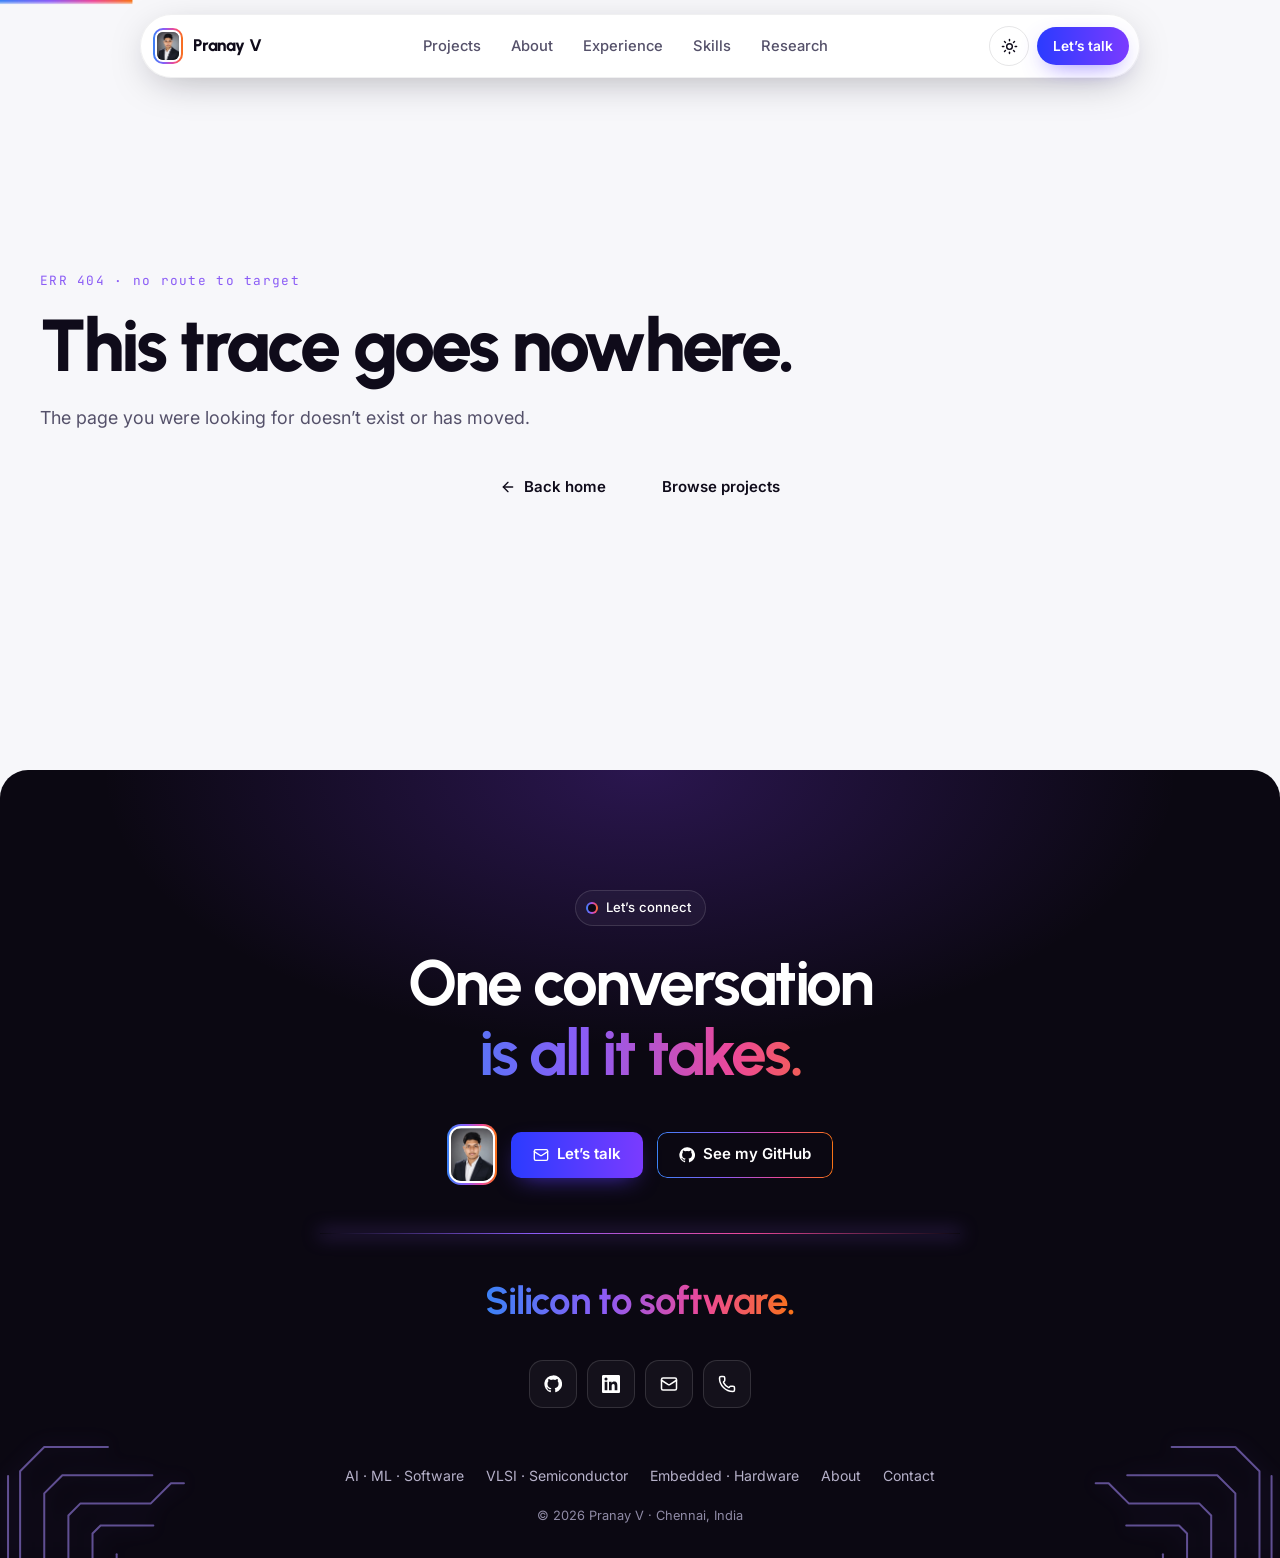
==== commit 262829ff: "Add SIMT-GPU VLSI case study" ====
--- a/index.html
+++ b/index.html
@@ -26,8 +26,8 @@
     <link rel="preconnect" href="https://fonts.googleapis.com" />
     <link rel="preconnect" href="https://fonts.gstatic.com" crossorigin />
     <link href="https://fonts.googleapis.com/css2?family=Urbanist:wght@500;600;700;800&family=Inter:wght@400;500;600&family=JetBrains+Mono:wght@400;500&display=swap" rel="stylesheet" />
-    <script type="module" crossorigin src="/assets/index-B6-N1KZX.js"></script>
-    <link rel="stylesheet" crossorigin href="/assets/index-i9z3A_s1.css">
+    <script type="module" crossorigin src="/assets/index-BUtmzjPG.js"></script>
+    <link rel="stylesheet" crossorigin href="/assets/index-Az28k3ws.css">
   </head>
   <body>
     <div id="root"></div>
--- a/assets/index-Az28k3ws.css
+++ b/assets/index-Az28k3ws.css
@@ -0,0 +1 @@
+:root{--grad:linear-gradient(90deg, #3b82f6 0%, #8b5cf6 38%, #ec4899 70%, #f97316 100%);--grad-btn:linear-gradient(90deg, #2b3bff, #7a3bff);--violet:#7c3aed;--blue:#3b82f6;--pink:#ec4899;--orange:#f97316;--ok:#22c55e;--font-display:"Urbanist", "Inter", system-ui, sans-serif;--font-body:"Inter", system-ui, -apple-system, "Segoe UI", sans-serif;--font-mono:"JetBrains Mono", ui-monospace, "Cascadia Code", Consolas, monospace;--radius-sm:10px;--radius:16px;--radius-lg:20px;--radius-xl:28px;--radius-btn:10px;--ease:cubic-bezier(.22, 1, .36, 1);--dur:.35s;--nav-h:64px;--nav-top:14px;--container:1200px;--gutter:clamp(16px, 4vw, 40px);--section-y:clamp(88px, 11vw, 140px);--d:var(--violet);--d-soft:#8b5cf624}:root,[data-theme=dark],.band-dark{--lightningcss-light: ;--lightningcss-dark:initial;color-scheme:dark;--bg:#0b0812;--bg-2:#110c1b;--surface:#ffffff0a;--surface-2:#ffffff12;--surface-solid:#15101f;--text:#fff;--text-2:#b6b1c9;--text-3:#8f8aa5;--line:#ffffff14;--line-2:#ffffff21;--line-3:#ffffff38;--shadow:0 0 0 1px #ffffff05, 0 20px 50px -24px #000c;--shadow-lg:0 30px 80px -30px #7c3aed73;--glow:1;--orb-core:#c4b5fd;--field:#ffffff0a}[data-theme=light]{--lightningcss-light:initial;--lightningcss-dark: ;color-scheme:light;--bg:#f7f7fa;--bg-2:#f1ecff;--surface:#fff;--surface-2:#f4f2fa;--surface-solid:#fff;--text:#0f0b1a;--text-2:#55516a;--text-3:#6b6880;--line:#0f0b1a14;--line-2:#0f0b1a21;--line-3:#0f0b1a38;--shadow:0 1px 2px #0f0b1a0a, 0 8px 30px #503ca014;--shadow-lg:0 30px 70px -30px #503ca059;--glow:.45;--orb-core:#fff;--field:#fff}*{--d-text:color-mix(in oklab, var(--d) 72%, var(--text))}*,:before,:after{box-sizing:border-box;margin:0;padding:0}html{-webkit-text-size-adjust:100%;scroll-padding-top:calc(var(--nav-h) + var(--nav-top) + 16px);background:var(--bg)}body{background:var(--bg);color:var(--text);font-family:var(--font-body);-webkit-font-smoothing:antialiased;-moz-osx-font-smoothing:grayscale;min-height:100vh;transition:background-color .4s var(--ease), color .4s var(--ease);font-size:16px;line-height:1.65;overflow-x:hidden}.band-dark{background-color:var(--bg);color:var(--text)}img,svg{max-width:100%;display:block}a{color:inherit;text-decoration:none}button,input,textarea{font:inherit;color:inherit}button{cursor:pointer;background:0 0;border:none}ul,ol{list-style:none}h1,h2,h3{font-family:var(--font-display);letter-spacing:-.025em;font-weight:700;line-height:1.1}::selection{background:#8b5cf659}:focus-visible{outline-offset:3px;border-radius:8px;outline:2px solid #8b5cf6}#main:focus{outline:none}.sr-only{clip:rect(0, 0, 0, 0);white-space:nowrap;border:0;width:1px;height:1px;margin:-1px;padding:0;position:absolute;overflow:hidden}.mono{font-family:var(--font-mono)}.container{width:100%;max-width:calc(var(--container) + var(--gutter) * 2);padding-inline:var(--gutter);margin-inline:auto}.grad-text{background:var(--grad);color:#0000;-webkit-background-clip:text;background-clip:text;padding-bottom:.06em}.line{display:block}.btn{border-radius:var(--radius-btn);white-space:nowrap;height:46px;transition:transform var(--dur) var(--ease), box-shadow var(--dur) var(--ease), background-color var(--dur) var(--ease), filter var(--dur) var(--ease);justify-content:center;align-items:center;gap:8px;padding:0 22px;font-size:.94rem;font-weight:600;display:inline-flex;position:relative}.btn-sm{height:38px;padding:0 16px;font-size:.86rem}.btn-block{width:100%}.btn-grad{background:var(--grad-btn);color:#fff;box-shadow:0 8px 24px -10px #5b3bffcc}.btn-grad:hover{filter:brightness(1.08);transform:translateY(-2px);box-shadow:0 14px 34px -12px #7a3bffe6}.btn svg{transition:transform var(--dur) var(--ease)}.btn-grad:hover svg:last-child{transform:translate(3px)}.btn-outline{color:var(--text);isolation:isolate;background:0 0}.btn-outline:before{content:"";border-radius:inherit;background:var(--grad);-webkit-mask-composite:xor;pointer-events:none;padding:1px;position:absolute;inset:0;-webkit-mask:linear-gradient(#000 0 0) content-box,linear-gradient(#000 0 0);-webkit-mask-composite:xor,source-over;mask:linear-gradient(#000 0 0) content-box exclude,linear-gradient(#000 0 0)}.btn-outline:hover{background:var(--surface-2);transform:translateY(-2px)}.btn:active{transform:translateY(0)scale(.98)}.icon-btn{border:1px solid var(--line-2);width:36px;height:36px;color:var(--text-2);transition:all var(--dur) var(--ease);border-radius:10px;place-items:center;display:grid}.icon-btn:hover{color:var(--text);border-color:var(--line-3)}.text-link{color:var(--text);border-bottom:1px solid var(--line-2);transition:border-color var(--dur) var(--ease), gap var(--dur) var(--ease);align-items:center;gap:6px;padding-bottom:2px;font-size:.92rem;font-weight:600;display:inline-flex}.text-link:hover{border-color:#8b5cf6;gap:9px}.pill{border:1px solid var(--line-2);background:var(--surface);color:var(--text);-webkit-backdrop-filter:blur(8px);backdrop-filter:blur(8px);border-radius:100px;align-items:center;gap:8px;padding:6px 14px 6px 10px;font-size:.82rem;font-weight:500;display:inline-flex}.pill-ring{background:linear-gradient(var(--bg), var(--bg)) padding-box, var(--grad) border-box;border:2px solid #0000;border-radius:50%;width:12px;height:12px}.logo-ring{background:var(--grad);border-radius:10px;flex-shrink:0;place-items:center;padding:2px;display:inline-grid}.logo-ring img{aspect-ratio:1129/1393;object-fit:contain;background:#7a7f87;border:2px solid #fff;border-radius:8px;width:26px;height:auto}.logo-ring-lg{border-radius:14px}.logo-ring-lg img{border-radius:12px;width:46px}.tag-list{flex-wrap:wrap;gap:6px;display:flex}.tag{background:var(--surface-2);border:1px solid var(--line);color:var(--text-2);white-space:nowrap;border-radius:100px;padding:7px 10px;font-size:.74rem;font-weight:500;line-height:1;display:inline-block}.tag-more{color:var(--text-3)}.eyebrow{font-family:var(--font-display);letter-spacing:.16em;text-transform:uppercase;background:var(--grad);color:#0000;-webkit-background-clip:text;background-clip:text;margin-bottom:16px;font-size:.82rem;font-weight:700;display:inline-block}.section{padding-block:var(--section-y) 0}.section-heading{margin-bottom:clamp(40px,5vw,64px)}.sh-center{text-align:center;max-width:820px;margin-inline:auto}.sh-left{max-width:760px}.section-title{letter-spacing:-.035em;font-size:clamp(2.1rem,4.8vw,3.6rem);font-weight:700;line-height:1.06}.section-sub{color:var(--text-2);margin-top:18px;font-size:1.04rem}.sh-center .section-sub{max-width:620px;margin-inline:auto}.section-head-row{justify-content:space-between;align-items:flex-end;gap:24px;display:flex}.section-head-row .text-link{flex-shrink:0;margin-bottom:clamp(40px,5vw,64px)}.chip-list{flex-wrap:wrap;gap:8px;display:flex}.chip-list li{border:1px solid var(--line-2);background:var(--surface);color:var(--text-2);border-radius:100px;padding:6px 12px;font-size:.82rem}[data-offscreen],[data-offscreen] *,[data-offscreen] :before,[data-offscreen] :after{animation-play-state:paused!important}@media (prefers-reduced-motion:reduce){*,:before,:after{transition-duration:.001ms!important;animation-duration:.001ms!important;animation-iteration-count:1!important}.dv-pulse,.dv-scan,.radar-sweep{display:none}}.skip-link{z-index:300;color:#fff;background:#0f0b1a;border-radius:10px;padding:10px 16px;font-weight:600;transition:transform .2s;position:fixed;top:12px;left:16px;transform:translateY(-160%)}.skip-link:focus{transform:none}.nav{top:var(--nav-top);z-index:100;padding-inline:var(--gutter);pointer-events:none;position:fixed;left:0;right:0}.nav-pill{pointer-events:auto;max-width:1000px;height:var(--nav-h);-webkit-backdrop-filter:blur(16px)saturate(160%);color:#0f0b1a;transition:box-shadow .4s var(--ease), max-width .5s var(--ease);background:#ffffffeb;border:1px solid #0f0b1a0f;border-radius:100px;align-items:center;gap:16px;margin-inline:auto;padding:0 10px 0 12px;display:flex;box-shadow:0 10px 40px -12px #0f0b1a59}.nav-scrolled .nav-pill{max-width:940px;box-shadow:0 14px 44px -10px #28145a73}.nav-logo{font-family:var(--font-display);letter-spacing:-.01em;color:#0f0b1a;align-items:center;gap:10px;font-size:1.05rem;font-weight:800;display:inline-flex}.nav-links{margin-inline:auto}.nav-links ul{gap:2px;display:flex}.nav-link{color:#55516a;transition:color var(--dur) var(--ease), background-color var(--dur) var(--ease);border-radius:100px;padding:8px 14px;font-size:.92rem;font-weight:500;display:block;position:relative}.nav-link:hover{color:#0f0b1a;background:#0f0b1a0d}.nav-link.is-active{color:#6d28d9}.nav-link.is-active:after{content:"";background:var(--grad-btn);border-radius:50%;width:4px;height:4px;position:absolute;bottom:3px;left:50%;transform:translate(-50%)}.nav-actions{align-items:center;gap:8px;display:flex}.theme-toggle,.nav-toggle{color:#0f0b1a;width:40px;height:40px;transition:background-color var(--dur), border-color var(--dur);border:1px solid #0f0b1a1a;border-radius:50%;place-items:center;display:grid}.theme-toggle:hover,.nav-toggle:hover{background:#0f0b1a0d}.theme-toggle span{display:grid}.nav-cta{border-radius:100px}.nav-toggle{display:none}.mobile-menu{pointer-events:auto;top:calc(var(--nav-h) + 10px);left:var(--gutter);right:var(--gutter);color:#0f0b1a;transform-origin:top;background:#fff;border-radius:22px;padding:12px;position:absolute;box-shadow:0 24px 60px -16px #0f0b1a73}.mobile-menu li a{font-family:var(--font-display);color:#3b3750;border-radius:14px;padding:14px 16px;font-size:1.25rem;font-weight:700;display:block}.mobile-menu li a:hover,.mobile-menu li a.is-active{color:#6d28d9;background:#f4f0ff}.mm-resume{width:100%;margin-top:8px}@media (width<=900px){.nav-links{display:none}.nav-toggle{display:grid}.nav-actions{margin-left:auto}}@media (width<=480px){.nav-cta{display:none}}main{min-height:70vh;overflow-x:clip}.page{padding-top:calc(var(--nav-h) + var(--nav-top) + clamp(36px, 6vw, 72px));position:relative}.page-hero{padding-bottom:clamp(36px,5vw,56px)}.page-title{letter-spacing:-.045em;margin-bottom:20px;font-size:clamp(2.6rem,6.4vw,4.6rem);font-weight:800;line-height:1}.page-lead{color:var(--text-2);max-width:640px;font-size:clamp(1rem,1.6vw,1.12rem)}.section-tight{padding-top:clamp(56px,8vw,96px)}.h-sub{letter-spacing:-.03em;margin-bottom:24px;font-size:clamp(1.5rem,2.8vw,2rem)}.h-sub-note{color:var(--text-2);max-width:640px;margin:-14px 0 24px}.breadcrumbs ol{color:var(--text-3);flex-wrap:wrap;align-items:center;gap:6px;margin-bottom:28px;font-size:.85rem;display:flex}.breadcrumbs li{align-items:center;gap:6px;display:inline-flex}.breadcrumbs a{color:var(--text-2);transition:color var(--dur)}.breadcrumbs a:hover{color:var(--text)}.breadcrumbs [aria-current]{color:var(--text);text-overflow:ellipsis;white-space:nowrap;max-width:40ch;font-weight:500;overflow:hidden}.footer{margin-top:var(--section-y);border-radius:var(--radius-xl) var(--radius-xl) 0 0;background:radial-gradient(ellipse 60% 50% at 50% 0%, #7c3aed47, transparent 70%), var(--bg);position:relative;overflow:hidden}.footer-inner{z-index:1;text-align:center;flex-direction:column;align-items:center;padding-block:clamp(72px,10vw,120px) 32px;display:flex;position:relative}.footer-title{letter-spacing:-.04em;margin:22px 0 32px;font-size:clamp(2.2rem,5.4vw,4rem)}.footer-cta{flex-wrap:wrap;justify-content:center;align-items:center;gap:14px;display:flex}.glow-divider{background:linear-gradient(90deg,#0000,#8b5cf6,#ec4899,#0000);width:min(640px,90%);height:1px;margin:48px 0 36px;box-shadow:0 0 18px 1px #8b5cf6b3}.footer-motto{font-family:var(--font-display);letter-spacing:-.03em;margin-bottom:24px;font-size:clamp(1.6rem,3.4vw,2.4rem);font-weight:700}.tiles{flex-wrap:wrap;justify-content:center;gap:10px;display:flex}.tile{border:1px solid var(--line-2);background:var(--surface);min-width:48px;height:48px;color:var(--text);transition:all .45s var(--ease);border-radius:14px;align-items:center;gap:0;padding:0 14px;display:inline-flex}.tile-label{white-space:nowrap;opacity:0;max-width:0;transition:max-width .45s var(--ease), opacity .3s, margin .45s var(--ease);font-size:.86rem;font-weight:500;overflow:hidden}.tile:hover,.tile:focus-visible{background:var(--surface-2);border-color:#8b5cf699}.tile:hover .tile-label,.tile:focus-visible .tile-label{opacity:1;max-width:240px;margin-left:10px}.footer-links{flex-wrap:wrap;justify-content:center;gap:8px 22px;margin-top:56px;font-size:.88rem;display:flex}.footer-links a{color:var(--text-2);transition:color var(--dur)}.footer-links a:hover{color:var(--text)}.footer-copy{color:var(--text-3);margin-top:18px;font-size:.8rem}.not-found{flex-direction:column;justify-content:center;min-height:70vh;display:flex}.nf-code{letter-spacing:.1em;color:#8b5cf6;margin-bottom:18px;font-size:.8rem}.not-found .hero-actions{margin-top:32px}.intro{position:relative;overflow:hidden}.hero{min-height:min(100svh,980px);padding:calc(var(--nav-h) + var(--nav-top) + 56px) 0 clamp(120px, 16vh, 180px);isolation:isolate;align-items:center;display:flex;position:relative}.hero-inner{text-align:center;flex-direction:column;align-items:center;display:flex;position:relative}.rays{z-index:-1;pointer-events:none;position:absolute;inset:0;overflow:hidden}.ray-glow{filter:blur(80px);opacity:.6;border-radius:50%;width:60%;height:90%;animation:14s ease-in-out infinite alternate drift;position:absolute;bottom:-30%}.ray-blue{background:radial-gradient(closest-side,#2b5cff,#0000);left:-8%}.ray-violet{background:radial-gradient(closest-side,#7c3aed,#0000);animation-delay:-5s;bottom:-40%;left:20%}.ray-orange{opacity:.45;background:radial-gradient(closest-side,#f97316,#0000);animation-delay:-9s;right:-8%}@keyframes drift{0%{transform:translate(0,0)scale(1)}to{transform:translate(3%,-4%)scale(1.08)}}.ray-fan{aspect-ratio:2;mix-blend-mode:screen;background:repeating-conic-gradient(from 270deg at 50% 100%,#fff0 0deg 2.6deg,#ffffff12 3deg 3.4deg,#fff0 4deg 7deg);width:220%;animation:8s ease-in-out infinite alternate shimmer;position:absolute;bottom:-2px;left:50%;transform:translate(-50%);-webkit-mask-image:radial-gradient(50% 100% at 50% 100%,#000 10%,#0000 70%);mask-image:radial-gradient(50% 100% at 50% 100%,#000 10%,#0000 70%)}@keyframes shimmer{0%{opacity:.55}to{opacity:1}}.ray-horizon{background:linear-gradient(90deg,#0000,#60a5fa,#c4b5fd,#fdba74,#0000);height:2px;position:absolute;bottom:0;left:15%;right:15%;box-shadow:0 0 40px 8px #a78bfa8c}.hero-id{border:1px solid var(--line-2);-webkit-backdrop-filter:blur(10px);backdrop-filter:blur(10px);text-align:left;background:#ffffff0d;border-radius:18px;align-items:center;gap:14px;margin-bottom:30px;padding:7px 20px 7px 7px;display:inline-flex}.hero-id .logo-ring-lg img{width:40px}.hero-id-text,.hero-id-status{flex-direction:column;justify-content:center;gap:3px;line-height:1.2;display:flex}.hero-id-text strong{font-family:var(--font-display);font-size:1.04rem}.hero-id-text span,.hero-now{color:var(--text-3);font-size:.78rem}.hero-id-divider{background:var(--line-2);align-self:stretch;width:1px;margin-block:6px}.hero-open{color:#86efac;align-items:center;gap:8px;font-size:.86rem;font-weight:600;display:inline-flex}.hero-now{padding-left:16px}.pulse-dot{background:var(--ok);width:8px;height:8px;animation:ring 2.4s var(--ease) infinite;border-radius:50%}@keyframes ring{0%{box-shadow:0 0 #22c55e99}80%,to{box-shadow:0 0 0 9px #22c55e00}}.hero-title{letter-spacing:-.045em;max-width:15em;margin-bottom:26px;font-size:clamp(2.5rem,6.6vw,5.4rem);font-weight:700;line-height:1.02}.hero-intro{color:var(--text-2);max-width:36em;margin-bottom:36px;font-size:clamp(1rem,1.5vw,1.12rem)}.hero-actions{flex-wrap:wrap;justify-content:center;gap:12px;display:flex}.hero-social{flex-wrap:wrap;justify-content:center;gap:24px;margin-top:30px;display:flex}.hero-social a{color:var(--text-3);transition:color var(--dur);align-items:center;gap:8px;font-size:.88rem;display:inline-flex}.hero-social a:hover{color:var(--text)}@media (width<=560px){.hero-id{flex-wrap:wrap;justify-content:center;row-gap:10px;padding:8px 14px 10px 8px}.hero-id-divider{display:none}.hero-id-status{border-top:1px solid var(--line);flex-basis:100%;align-items:center;padding-top:10px}.hero-now{padding-left:0}.hero-actions .btn{flex:100%}}.capabilities{padding-top:var(--section-y);padding-bottom:clamp(60px,8vw,100px);position:relative}.intro #about{padding-top:clamp(48px,7vw,88px)}.cap-stats{flex-wrap:wrap;justify-content:center;gap:6px 22px;font-size:.92rem;display:inline-flex}.cap-stats strong{color:var(--text);font-family:var(--font-display);font-size:1.05rem}.cap-grid{grid-template-columns:repeat(4,1fr);align-items:end;gap:16px;min-height:380px;display:grid;position:relative}.cap-grid:before{content:"";filter:blur(40px);pointer-events:none;background:radial-gradient(closest-side,#f9731673,#ec489940 50%,#0000);width:26%;position:absolute;top:-25%;bottom:-25%;left:50%;transform:translate(-50%)}.cap-card{--mx:50%;--my:0%;border-radius:var(--radius-lg);border:1px solid var(--line-2);background:radial-gradient(260px circle at var(--mx) var(--my), #ffffff14, transparent 70%), linear-gradient(180deg, #ffffff12, #ffffff05);-webkit-backdrop-filter:blur(14px);height:340px;transition:transform .55s var(--ease), border-color .55s var(--ease), box-shadow .55s var(--ease);flex-direction:column;justify-content:space-between;padding:20px;display:flex;position:relative}.cap-card .pill{align-self:flex-start}.cap-bottom p{font-family:var(--font-display);letter-spacing:-.015em;font-size:1.22rem;font-weight:600;line-height:1.3}.cap-btn{opacity:0;transition:opacity .4s var(--ease), transform .4s var(--ease), box-shadow var(--dur);margin-top:16px;transform:translateY(8px)}.cap-card:hover,.cap-card:focus-within{border-color:#a78bfa73;transform:translateY(-20px);box-shadow:0 30px 60px -30px #7c3aed99}.cap-card:hover .cap-btn,.cap-card:focus-within .cap-btn{opacity:1;transform:none}@media (hover:none){.cap-btn{opacity:1;transform:none}}@media (width<=1000px){.cap-grid{grid-template-columns:repeat(2,1fr)}.cap-card{height:280px}}@media (width<=560px){.cap-grid{grid-template-columns:1fr}.cap-card{gap:40px;height:auto;min-height:220px}}.dawn{height:clamp(160px,22vw,280px);margin-bottom:calc(var(--section-y) * -.6);background:radial-gradient(ellipse 55% 90% at 50% 0%, rgba(139, 92, 246, calc(.55 * var(--glow) + .2)), transparent 70%), linear-gradient(180deg, #0b0812 0%, color-mix(in oklab, #7c3aed 22%, var(--bg)) 45%, var(--bg) 100%);position:relative}.section-cta{justify-content:center;margin-top:36px;display:flex}.section-domains .section-heading{margin-bottom:clamp(36px,4vw,48px)}@keyframes spin{to{transform:rotate(360deg)}}.feature{border-radius:var(--radius-xl);box-shadow:var(--shadow-lg);background:radial-gradient(50% 60% at 85% 20%,#7c3aed38,#0000 70%),#110c1b;grid-template-columns:minmax(0,1.1fr) minmax(0,.9fr);gap:clamp(28px,4vw,56px);padding:clamp(24px,4vw,52px);display:grid;position:relative;overflow:hidden}.feature:before{content:"";border-radius:inherit;-webkit-mask-composite:xor;pointer-events:none;background:linear-gradient(140deg,#8b5cf699,#ffffff0d 40%,#f9731659);padding:1px;position:absolute;inset:0;-webkit-mask:linear-gradient(#000 0 0) content-box,linear-gradient(#000 0 0);-webkit-mask-composite:xor,source-over;mask:linear-gradient(#000 0 0) content-box exclude,linear-gradient(#000 0 0)}.feature-title{letter-spacing:-.035em;margin:20px 0 14px;font-size:clamp(2rem,4vw,3.1rem)}.feature-lead{color:var(--text-2);max-width:46ch;margin-bottom:24px;font-size:1.02rem}.accordion{border-left:1px solid var(--line-2);position:relative}.acc-item{position:relative}.acc-item:before{content:"";background:var(--grad-btn);transform-origin:top;width:2px;transition:transform .45s var(--ease);position:absolute;top:0;bottom:0;left:-1px;transform:scaleY(0)}.acc-item.is-open:before{transform:scaleY(1)}.acc-item button{text-align:left;width:100%;font-family:var(--font-display);color:var(--text-3);transition:color var(--dur);padding:14px 0 14px 22px;font-size:1.12rem;font-weight:600;display:block}.acc-item button:hover,.acc-item.is-open button{color:var(--text)}.acc-body{overflow:hidden}.acc-body p{color:var(--text-2);padding:0 0 16px 22px;font-size:.96rem}.feature-facts{flex-wrap:wrap;gap:8px;margin-top:28px;display:flex}.feature-facts li{border:1px solid var(--line-2);color:var(--text-2);border-radius:100px;padding:5px 12px;font-size:.8rem}.feature-right{flex-direction:column;justify-content:center;align-items:center;gap:28px;display:flex}.radar{aspect-ratio:1;width:min(100%,420px);position:relative}.radar-ring{border:1px solid #ffffff1a;border-radius:50%;position:absolute}.r1{inset:0}.r2{inset:12%}.r3{border-color:#a78bfa40;inset:24%}.r4{inset:36%}.radar-cross{background:linear-gradient(90deg,#0000 calc(50% - .5px),#ffffff14 50%,#0000 calc(50% + .5px)),linear-gradient(#0000 calc(50% - .5px),#ffffff14 50%,#0000 calc(50% + .5px));border-radius:50%;position:absolute;inset:0}.radar-sweep{background:radial-gradient(circle,#c4b5fd99 1px,#0000 1.6px) 0 0/14px 14px,conic-gradient(#8b5cf68c,#8b5cf600 70deg,#0000 360deg);border-radius:50%;animation:6s linear infinite spin;position:absolute;inset:0;-webkit-mask:conic-gradient(#000,#0000 75deg);mask:conic-gradient(#000,#0000 75deg)}.radar-blip{background:#f0abfc;border-radius:50%;width:6px;height:6px;animation:6s linear infinite blip;position:absolute;box-shadow:0 0 12px #f0abfc}.b1{animation-delay:.9s;top:18%;left:64%}.b2{animation-delay:2.4s;top:70%;left:80%}.b3{animation-delay:3.9s;top:76%;left:22%}@keyframes blip{0%,to{opacity:0}4%{opacity:1}30%{opacity:.1}}.radar-photo{aspect-ratio:1129/1393;background:var(--grad);border-radius:22px;width:37%;padding:3px;position:absolute;top:50%;left:50%;transform:translate(-50%,-50%);box-shadow:0 0 0 10px #ffffff08,0 0 60px 10px #a78bfa73}.radar-photo img{object-fit:contain;background:#7a7f87;border-radius:19px;width:100%;height:100%}.radar-wrap{width:min(100%,400px);position:relative;container-type:inline-size}.radar-wrap .radar{width:100%}.orbit{pointer-events:none;list-style:none;animation:90s linear infinite spin;position:absolute;inset:0}.orbit-slot{width:0;height:0;transform:rotate(var(--a)) translateX(46cqw) rotate(calc(-1 * var(--a)));position:absolute;top:50%;left:50%}.orbit-chip{text-align:center;color:#fff;-webkit-backdrop-filter:blur(6px);backdrop-filter:blur(6px);pointer-events:auto;background:#15101fe0;border:1px solid #a78bfa66;border-radius:14px;place-items:center;width:142px;min-height:46px;padding:6px 10px;font-size:.76rem;font-weight:600;line-height:1.25;animation:90s linear infinite orbit-counter;display:grid;position:absolute;top:0;left:0;box-shadow:0 8px 24px -12px #7c3aedcc}@keyframes orbit-counter{0%{transform:translate(-50%,-50%)rotate(0)}to{transform:translate(-50%,-50%)rotate(-360deg)}}.radar-wrap:hover .orbit,.radar-wrap:hover .orbit-chip{animation-play-state:paused}@media (width<=1100px){.radar-wrap{width:min(100%,340px)}.orbit{flex-wrap:wrap;justify-content:center;gap:8px;margin-top:20px;animation:none;display:flex;position:static}.orbit-slot{width:auto;height:auto;position:static;transform:none}.orbit-chip{border-radius:100px;width:auto;min-height:0;padding:7px 13px;animation:none;position:static;transform:none}}@keyframes bob{50%{transform:translateY(-8px)}}.segmented{border:1px solid var(--line-2);background:#ffffff0f;border-radius:100px;padding:4px;display:inline-flex}.segmented button{white-space:nowrap;color:var(--text-2);transition:color var(--dur);border-radius:100px;padding:9px 18px;font-size:.88rem;font-weight:600;position:relative}.segmented button[aria-pressed=true]{color:#fff}.seg-pill{background:var(--grad-btn);border-radius:100px;position:absolute;inset:0}.seg-label{position:relative}@media (width<=420px){.segmented button{padding:8px 13px;font-size:.82rem}}@media (width<=900px){.feature{grid-template-columns:minmax(0,1fr)}.feature-right{order:-1}.radar{width:min(100%,320px)}}.wave{aspect-ratio:1200/480;margin-bottom:48px;position:relative}.wave-svg{width:100%;height:100%;position:absolute;inset:0}.wave-move{animation:14s linear infinite wave-flow}@keyframes wave-flow{0%{transform:translate(-600px)}to{transform:translate(0)}}.wave-node{width:23.5%;position:absolute}.wn-link{display:block}.wave-node>*,.wn-link{height:100%}.wn-pill{background:var(--surface-solid);border:1px solid var(--line-2);height:auto;box-shadow:var(--shadow);white-space:nowrap;transition:transform .4s var(--ease), border-color .4s;border-radius:100px;flex-direction:column;align-items:flex-start;padding:8px 16px;line-height:1.25;display:flex;position:absolute;bottom:100%;left:-12px;transform:translateY(-8px)}.wn-pill strong{font-family:var(--font-display);font-size:.98rem}.wn-pill span{color:var(--text-3);font-size:.74rem}.wn-link:hover .wn-pill{border-color:#8b5cf699;transform:translateY(-12px)}.wn-line{background:linear-gradient(#8b5cf6,#ec489926);width:2px;position:absolute;top:0;bottom:0;left:-1px}.wn-dot{background:var(--bg);border:2px solid #ec4899;border-radius:50%;width:12px;position:absolute;bottom:-6px;left:-6px;box-shadow:0 0 14px #ec4899b3;height:12px!important}.wn-panel{border:1px solid var(--line);background:color-mix(in srgb, var(--surface-solid) 88%, transparent);-webkit-backdrop-filter:blur(8px);width:calc(100% - 14px);box-shadow:var(--shadow);white-space:normal;transition:border-color .4s var(--ease), transform .4s var(--ease);border-radius:14px;flex-direction:column;gap:6px;padding:10px 12px;display:flex;position:absolute;top:2px;left:14px;height:auto!important}.wn-link:hover .wn-panel{border-color:#8b5cf673}.wn-period{color:var(--text-3);align-items:center;font-size:.7rem;display:flex}.wn-summary{color:var(--text);font-size:.84rem;font-weight:500;line-height:1.4}.wn-keys{flex-wrap:wrap;gap:4px;display:flex}.wn-keys span{background:var(--surface-2);border:1px solid var(--line);color:var(--text-2);white-space:nowrap;border-radius:100px;padding:4px 7px;font-size:.7rem;line-height:1}.wave-node-now .wn-pill{box-shadow:0 0 0 4px #8b5cf61f, var(--shadow);border-color:#8b5cf6b3}.wave-node-now .wn-dot{animation:ring-violet 2.4s var(--ease) infinite;border-color:#8b5cf6}@keyframes ring-violet{0%{box-shadow:0 0 #8b5cf6b3}80%,to{box-shadow:0 0 0 12px #8b5cf600}}.wave-node-now .wn-pill strong{background:var(--grad);color:#0000;-webkit-background-clip:text;background-clip:text}.now-badge{background:var(--grad-btn);color:#fff;font-family:var(--font-body);letter-spacing:.04em;border-radius:100px;margin-right:8px;padding:2px 8px;font-size:.68rem;font-weight:600;display:inline-block}.xp-grid{grid-template-columns:repeat(2,1fr);gap:16px;display:grid}.xp-card{border-radius:var(--radius-lg);border:1px solid var(--line);background:var(--surface);box-shadow:var(--shadow);flex-direction:column;padding:24px;display:flex}.xp-top{justify-content:space-between;align-items:flex-start;gap:16px;display:flex}.xp-logo{border:1px solid var(--line);background:#fff;border-radius:12px;flex:none;justify-content:center;align-items:center;width:116px;height:56px;padding:6px 8px;display:flex}.xp-logo img{object-fit:contain;width:auto;max-width:100px;height:auto;max-height:42px;display:block}@media (width<=520px){.xp-logo{width:84px;height:44px}.xp-logo img{max-width:68px;max-height:30px}}.xp-period{color:var(--text-3);font-size:.74rem}.xp-card h3{margin:8px 0 4px;font-size:1.15rem}.xp-org{color:#8b5cf6;margin-bottom:14px;font-size:.9rem;font-weight:600}.xp-card ul{gap:10px;margin-bottom:18px;display:grid}.xp-card li{color:var(--text-2);padding-left:16px;font-size:.9rem;position:relative}.xp-card li:before{content:"";background:var(--grad-btn);border-radius:50%;width:6px;height:6px;position:absolute;top:.65em;left:0}.xp-card .text-link{align-self:flex-start;margin-top:auto}@media (width<=1000px){.xp-grid{grid-template-columns:minmax(0,1fr)}}@media (width<=900px){.wave{aspect-ratio:1200/380;margin-bottom:24px}.wave-node{display:none}}.skills-grid{grid-template-columns:repeat(3,1fr);gap:16px;display:grid}.skill-card{--mx:50%;--my:0%;border-radius:var(--radius-lg);border:1px solid var(--line);background:var(--surface);box-shadow:var(--shadow);transition:border-color var(--dur) var(--ease), transform var(--dur) var(--ease);padding:22px;position:relative;overflow:hidden}.skill-card:before{content:"";background:radial-gradient(300px circle at var(--mx) var(--my), color-mix(in srgb, var(--d) 12%, transparent), transparent 70%);opacity:0;transition:opacity var(--dur);pointer-events:none;position:absolute;inset:0}.skill-card:hover{border-color:color-mix(in srgb, var(--d) 40%, transparent);transform:translateY(-4px)}.skill-card:hover:before{opacity:1}.skill-card header{align-items:center;gap:10px;margin-bottom:16px;display:flex}.skill-card h3{letter-spacing:-.01em;flex:1;font-size:1.05rem}.skill-dot{background:var(--d);width:10px;height:10px;box-shadow:0 0 12px var(--d);border-radius:50%}.skill-count{color:var(--text-3);font-size:.72rem}.skill-card ul{flex-wrap:wrap;gap:6px;display:flex;position:relative}.skill-card li{border:1px solid var(--line);background:var(--surface-2);color:var(--text-2);transition:color var(--dur), border-color var(--dur);border-radius:100px;padding:5px 11px;font-size:.82rem}.skill-card li:hover{color:var(--text);border-color:color-mix(in srgb, var(--d) 50%, transparent)}@media (width<=960px){.skills-grid{grid-template-columns:1fr 1fr}}@media (width<=600px){.skills-grid{grid-template-columns:minmax(0,1fr)}}.research-grid{grid-template-columns:repeat(2,minmax(0,1fr));gap:16px;display:grid}.research-card:last-child:nth-child(odd){grid-column:1/-1}.rc-abstract{color:var(--text-2);margin-bottom:16px;font-size:.92rem}.rc-meta{background:var(--surface-2);border:1px solid var(--line);border-radius:12px;gap:6px;margin-bottom:18px;padding:12px 14px;font-size:.84rem;display:grid}.rc-meta div{justify-content:space-between;gap:12px;display:flex}.rc-meta dt{color:var(--text-3)}.rc-meta dd{text-align:right;color:var(--text)}.research-card{border-radius:var(--radius-lg);border:1px solid var(--line);background:var(--surface);box-shadow:var(--shadow);flex-direction:column;padding:24px;display:flex}.rc-kind{letter-spacing:.1em;text-transform:uppercase;color:#8b5cf6;align-items:center;gap:7px;margin-bottom:14px;font-size:.74rem;font-weight:700;display:inline-flex}.research-card h3{margin-bottom:10px;font-size:1.12rem;line-height:1.35}.rc-status{color:var(--text-3);margin-bottom:18px;font-size:.86rem}.rc-links{flex-wrap:wrap;gap:18px;margin-top:auto;display:flex}.presentations{border-radius:var(--radius-lg);border:1px dashed var(--line-2);margin-top:16px;padding:24px}.pres-head{flex-wrap:wrap;justify-content:space-between;align-items:center;gap:16px;margin-bottom:16px;display:flex}.pres-head h3{align-items:center;gap:8px;font-size:1.05rem;display:inline-flex}.presentations ul{grid-template-columns:repeat(auto-fill,minmax(min(100%,260px),1fr));gap:10px 24px;display:grid}.presentations li{color:var(--text-2);align-items:center;gap:8px;font-size:.92rem;display:flex}.presentations li svg{color:var(--text-3);flex-shrink:0}@media (width<=860px){.research-grid{grid-template-columns:minmax(0,1fr)}}.ach-card{border-radius:var(--radius-lg);border:1px solid var(--line);background:var(--surface);box-shadow:var(--shadow);padding:24px}.ach-card h3{align-items:center;gap:8px;margin-bottom:16px;font-size:1.08rem;display:flex}.ach-list{gap:14px;display:grid}.ach-list li{color:var(--text-2);border-left:2px solid var(--line-2);padding-left:16px;font-size:.93rem}.ach-list strong{color:var(--text);font-weight:600}.ach-list span{color:var(--text-3);font-size:.84rem;display:block}.edu{grid-template-columns:270px minmax(0,1fr);gap:20px;display:grid}.edu-tabs{flex-direction:column;gap:8px;display:flex}.edu-tab{border:1px solid var(--line);background:var(--surface);color:var(--text-2);text-align:left;transition:all var(--dur) var(--ease);border-radius:14px;justify-content:space-between;align-items:center;gap:10px;padding:14px 18px;font-size:.94rem;font-weight:500;display:flex}.edu-tab span{white-space:nowrap}.edu-tab .mono{color:var(--text-3);font-size:.7rem}.edu-tab:hover{color:var(--text);border-color:var(--line-2)}.edu-tab[aria-selected=true]{color:#fff;background:var(--grad-btn);border-color:#0000}.edu-tab[aria-selected=true] .mono{color:#fffc}.edu-panel{border-radius:var(--radius-lg);border:1px solid var(--line);background:var(--surface);box-shadow:var(--shadow);min-height:300px;padding:clamp(24px,3vw,36px);position:relative;overflow:hidden}.edu-panel:before{content:"";background:var(--grad);height:3px;position:absolute;inset:0 0 auto}.edu-period{color:#8b5cf6;letter-spacing:.06em;font-size:.74rem}.edu-school{margin:10px 0 6px;font-size:clamp(1.4rem,2.6vw,1.9rem)}.edu-qual{color:var(--text-2);margin-bottom:18px}.edu-chips{flex-wrap:wrap;gap:8px;margin-bottom:20px;display:flex}.edu-chips li{border:1px solid var(--line-2);color:var(--text-2);border-radius:100px;align-items:center;gap:6px;padding:5px 12px;font-size:.8rem;display:inline-flex}.edu-desc{color:var(--text-2);max-width:62ch}.certs{margin-top:48px}.certs-title{margin-bottom:18px;font-size:1.2rem}.cert-grid{grid-template-columns:repeat(auto-fill,minmax(min(100%,280px),1fr));gap:12px;display:grid}.cert-grid li{border:1px solid var(--line);background:var(--surface);box-shadow:var(--shadow);border-radius:14px;flex-direction:column;gap:6px;padding:16px 18px;display:flex}.cert-title{font-size:.93rem;font-weight:500;line-height:1.4}.cert-issuer{color:var(--text-3);font-size:.74rem}@media (width<=760px){.edu{grid-template-columns:minmax(0,1fr)}.edu-tabs{grid-template-columns:1fr 1fr;display:grid}.edu-tab{flex-direction:column;align-items:flex-start;gap:2px;padding:12px 14px}}.contact-grid{grid-template-columns:minmax(0,.85fr) minmax(0,1.15fr);align-items:start;gap:clamp(24px,4vw,56px);display:grid}.contact-info{gap:12px;display:grid}.ci-item{border-radius:var(--radius);border:1px solid var(--line);background:var(--surface);box-shadow:var(--shadow);align-items:center;gap:16px;padding:18px 20px;display:flex}.ci-item>svg{color:#8b5cf6;flex-shrink:0}.ci-item>div{flex-direction:column;flex:1;min-width:0;display:flex}.ci-item a,.ci-item div>span:last-child{overflow-wrap:anywhere}.ci-item a:hover{color:#8b5cf6}.ci-label{letter-spacing:.1em;text-transform:uppercase;color:var(--text-3);font-size:.72rem;font-weight:600}.ci-social{flex-wrap:wrap;gap:10px;margin-top:8px;display:flex}.contact-form{border-radius:var(--radius-lg);border:1px solid var(--line);background:var(--surface);box-shadow:var(--shadow-lg);padding:clamp(22px,3vw,32px);position:relative;overflow:hidden}.contact-form:before{content:"";background:var(--grad);height:3px;position:absolute;inset:0 0 auto}.form-grid{grid-template-columns:1fr 1fr;gap:16px;margin-bottom:20px;display:grid}.field{flex-direction:column;gap:7px;display:flex}.field-full{grid-column:1/-1}.field label{color:var(--text-2);font-size:.84rem;font-weight:600}.field input,.field textarea{border:1px solid var(--line-2);background:var(--field);width:100%;transition:border-color var(--dur), box-shadow var(--dur);resize:vertical;border-radius:12px;padding:12px 14px;font-size:.95rem}.field input:focus,.field textarea:focus{border-color:#8b5cf6;outline:none;box-shadow:0 0 0 4px #8b5cf62e}.field [aria-invalid=true]{border-color:#f43f5e}.field-error{color:#f43f5e;font-size:.8rem}.form-note{color:var(--text-3);margin-top:14px;font-size:.82rem}@media (width<=860px){.contact-grid{grid-template-columns:minmax(0,1fr)}}@media (width<=520px){.form-grid{grid-template-columns:minmax(0,1fr)}}.domain-visual{width:100%;height:100%}.dv-line{stroke:color-mix(in srgb, var(--text) 10%, transparent);stroke-width:1px;fill:none}.dv-pulse{fill:none;stroke:var(--d);stroke-width:2px;stroke-linecap:round;stroke-dasharray:10 200;stroke-dashoffset:10px;animation:3.2s linear infinite travel}.dv-node{fill:var(--surface-2);stroke:var(--d);stroke-width:1.5px;animation:3s ease-in-out infinite node}@keyframes node{0%,to{fill:var(--surface-2)}50%{fill:color-mix(in srgb, var(--d) 45%, var(--surface-2))}}.dv-frame{fill:none;stroke:color-mix(in srgb, var(--text) 12%, transparent)}.dv-cell{fill:color-mix(in srgb, var(--text) 4.5%, transparent);stroke:color-mix(in srgb, var(--text) 6%, transparent)}.dv-cell-hot{fill:var(--d);fill-opacity:.1;animation:3.6s ease-in-out infinite hot}@keyframes hot{0%,to{fill-opacity:.08}50%{fill-opacity:.6}}.dv-net{fill:none;stroke:color-mix(in srgb, var(--d) 38%, transparent);stroke-width:1.3px}.dv-scan{fill:var(--d);fill-opacity:.07;animation:7s linear infinite scan}@keyframes scan{0%{transform:translate(0)}to{transform:translate(260px)}}.dv-chip{fill:var(--surface-solid);stroke:var(--d);stroke-opacity:.55}.dv-pin{fill:color-mix(in srgb, var(--text) 30%, transparent)}.dv-pad{fill:none;stroke:color-mix(in srgb, var(--text) 25%, transparent)}.dv-wave{fill:none;stroke:var(--d);stroke-width:1.6px;stroke-dasharray:100;stroke-dashoffset:100px;animation:wave 4.5s var(--ease) infinite}@keyframes wave{0%{stroke-dashoffset:100px;opacity:1}55%,85%{stroke-dashoffset:0;opacity:1}to{stroke-dashoffset:0;opacity:0}}.status{font-family:var(--font-mono);letter-spacing:.08em;text-transform:uppercase;white-space:nowrap;border:1px solid;border-radius:6px;padding:4px 8px;font-size:.66rem}.status-completed{color:color-mix(in oklab, #22c55e 65%, var(--text));background:#22c55e14;border-color:#22c55e59}.status-in-progress{color:color-mix(in oklab, #f59e0b 65%, var(--text));background:#f59e0b14;border-color:#f59e0b59}.status-prototype{color:color-mix(in oklab, #8b5cf6 70%, var(--text));background:#8b5cf614;border-color:#8b5cf659}.empty{border-radius:var(--radius-lg);border:1px dashed var(--line-2);color:var(--text-2);text-align:center;padding:40px}.domain-page,.case-study{isolation:isolate}.dp-backdrop{z-index:-1;pointer-events:none;background:radial-gradient(ellipse 60% 70% at 80% 10%, var(--d-soft), transparent 70%);height:720px;position:absolute;inset:0 0 auto}.dp-ai-ml-software .dp-backdrop:after,.dp-vlsi-semiconductor .dp-backdrop:after,.dp-embedded-systems .dp-backdrop:after{content:"";opacity:.5;position:absolute;inset:0;-webkit-mask-image:linear-gradient(#000,#0000 85%);mask-image:linear-gradient(#000,#0000 85%)}.dp-ai-ml-software .dp-backdrop:after{background-image:radial-gradient(circle, color-mix(in srgb, var(--d) 45%, transparent) 1px, transparent 1.5px);background-size:28px 28px}.dp-vlsi-semiconductor .dp-backdrop:after{background-image:linear-gradient(color-mix(in srgb, var(--d) 14%, transparent) 1px, transparent 1px), linear-gradient(90deg, color-mix(in srgb, var(--d) 14%, transparent) 1px, transparent 1px), linear-gradient(color-mix(in srgb, var(--d) 6%, transparent) 1px, transparent 1px), linear-gradient(90deg, color-mix(in srgb, var(--d) 6%, transparent) 1px, transparent 1px);background-size:96px 96px,96px 96px,12px 12px,12px 12px}.dp-embedded-systems .dp-backdrop:after{background-image:repeating-linear-gradient(90deg, transparent 0 59px, color-mix(in srgb, var(--d) 16%, transparent) 59px 60px), radial-gradient(circle, color-mix(in srgb, var(--d) 40%, transparent) 2px, transparent 2.5px);background-position:0 0,30px 30px;background-size:60px 100%,60px 60px}.dp-backdrop-soft{opacity:.7;height:520px}.dp-hero{padding-bottom:28px}.dp-hero-grid{grid-template-columns:minmax(0,1.3fr) minmax(0,.7fr);align-items:center;gap:40px;display:grid}.dp-number{color:var(--text-3);letter-spacing:.1em;margin-bottom:14px;font-size:.8rem}.dp-number span{color:var(--d-text);font-size:1.1rem}.dp-title{letter-spacing:-.04em;overflow-wrap:break-word;-webkit-hyphens:auto;hyphens:auto;margin-bottom:18px;font-size:clamp(1.55rem,4.2vw,3.3rem);font-weight:800;line-height:1.06}.dp-headline{font-family:var(--font-display);color:var(--d-text);letter-spacing:-.015em;margin-bottom:14px;font-size:clamp(1.1rem,2vw,1.4rem);font-weight:600}.dp-stats{gap:32px;margin-top:28px;display:flex}.dp-stats div{flex-direction:column-reverse;display:flex}.dp-stats dd{font-family:var(--font-display);font-size:2rem;font-weight:700;line-height:1.1}.dp-stats dt{font-family:var(--font-mono);color:var(--text-3);font-size:.72rem}.dp-visual{aspect-ratio:16/10;border-radius:var(--radius-lg);border:1px solid color-mix(in srgb, var(--d) 25%, transparent);background:var(--surface-solid);box-shadow:0 40px 80px -40px color-mix(in srgb, var(--d) 50%, transparent);padding:16px}.dp-tech{flex-wrap:wrap;gap:8px;margin-top:32px;display:flex}.dp-tech li{font-family:var(--font-mono);border:1px solid color-mix(in srgb, var(--d) 22%, transparent);background:color-mix(in srgb, var(--d) 6%, transparent);color:var(--text-2);border-radius:8px;padding:6px 10px;font-size:.74rem}.workflow{border:1px solid var(--line-2);border-radius:var(--radius);counter-reset:wf;grid-template-columns:repeat(5,1fr);display:grid;overflow:hidden}.workflow li{background:var(--surface);flex-direction:column;gap:6px;padding:16px 18px;font-size:.88rem;font-weight:500;display:flex;position:relative}.workflow li+li{border-left:1px solid var(--line)}.workflow li .mono{color:var(--d-text);font-size:.7rem}.workflow li:not(:last-child):after{content:"";z-index:1;border-top:1px solid var(--line-3);border-right:1px solid var(--line-3);background:var(--surface);width:9px;height:9px;position:absolute;top:50%;right:-5px;transform:translateY(-50%)rotate(45deg)}.workflow-note{color:var(--text-3);margin-top:10px;font-size:.78rem}.other-domains{grid-template-columns:1fr 1fr;gap:14px;display:grid}.other-domain{border-radius:var(--radius);border:1px solid var(--line);background:var(--surface);transition:all .4s var(--ease);align-items:center;gap:16px;padding:22px 24px;display:flex}.other-domain .mono{color:var(--d-text);font-size:.8rem}.od-title{font-family:var(--font-display);flex:1;font-size:1.05rem;font-weight:600}.other-domain svg{color:var(--text-3);transition:transform .4s var(--ease), color .4s}.other-domain:hover{border-color:color-mix(in srgb, var(--d) 40%, transparent);transform:translateY(-3px)}.other-domain:hover svg{color:var(--d);transform:translate(4px)}@media (width<=900px){.dp-hero-grid{grid-template-columns:minmax(0,1fr)}.dp-visual{order:-1;max-width:420px}.workflow{grid-template-columns:1fr}.workflow li{flex-direction:row;align-items:baseline;gap:14px}.workflow li+li{border-left:0;border-top:1px solid var(--line)}.workflow li:not(:last-child):after{display:none}.other-domains{grid-template-columns:1fr}}.other-domain,.workflow{box-shadow:var(--shadow)}.pc-title,.dp-title{font-family:var(--font-display)}.dp-title{font-weight:800}.scroll-progress{background:var(--grad);transform-origin:0;z-index:200;pointer-events:none;height:3px;position:fixed;inset:0 0 auto}.cap-visual{opacity:.95;flex:1;place-items:center;min-height:0;margin:14px -4px 10px;display:grid}.cap-visual .domain-visual{width:100%;max-height:150px}.cap-card:hover .cap-visual{opacity:1}.dv-bar{fill:var(--d);opacity:.75;transform-box:fill-box;transform-origin:bottom;animation:bar 3.2s var(--ease) infinite alternate}@keyframes bar{0%{transform:scaleY(.45)}to{transform:scaleY(1)}}.dv-kpi{fill:var(--d);animation:3s ease-in-out infinite hot}.dv-txt{font:600 11px var(--font-mono);fill:var(--text-2)}.flow{--node:56px;scrollbar-width:none;padding:6px 2px 4px;overflow-x:auto}.flow-track{grid-template-columns:repeat(var(--n), minmax(110px, 1fr));min-width:calc(var(--n) * 118px);gap:0;display:grid}.flow-node{text-align:center;flex-direction:column;align-items:center;gap:10px;padding:0 8px;display:flex;position:relative}.flow-icon{z-index:1;width:var(--node);height:var(--node);color:var(--d-text);background:var(--surface-solid);border:1px solid color-mix(in srgb, var(--d) 35%, transparent);box-shadow:var(--shadow);animation:node-glow calc(var(--n) * .7s) ease-in-out infinite;animation-delay:calc(var(--i) * .7s);border-radius:16px;place-items:center;display:grid;position:relative}@keyframes node-glow{0%,to{box-shadow:var(--shadow);border-color:color-mix(in srgb, var(--d) 35%, transparent)}8%,18%{box-shadow:0 0 0 5px color-mix(in srgb, var(--d) 18%, transparent), 0 10px 30px -10px var(--d);border-color:var(--d)}}.flow-text{flex-direction:column;gap:3px;display:flex}.flow-label{font-family:var(--font-display);font-size:.9rem;font-weight:700;line-height:1.25}.flow-detail{color:var(--text-3);font-size:.74rem;line-height:1.35}.flow-link{top:calc(var(--node) / 2 - 1px);left:calc(50% + var(--node) / 2 + 4px);right:calc(-50% + var(--node) / 2 + 4px);background:repeating-linear-gradient(90deg, color-mix(in srgb, var(--d) 45%, transparent) 0 6px, transparent 6px 11px);height:2px;position:absolute;overflow:visible}.flow-packet{background:var(--d);width:8px;height:8px;box-shadow:0 0 10px var(--d);animation:1.6s linear infinite packet;animation-delay:calc(var(--i) * .25s);border-radius:50%;position:absolute;top:-3px;left:0}@keyframes packet{0%{opacity:0;left:0}15%,85%{opacity:1}to{opacity:0;left:calc(100% - 8px)}}.flow-compact{--node:38px;padding:0;overflow:hidden}.flow-compact .flow-track{grid-template-columns:repeat(var(--n), minmax(0, 1fr));min-width:0}.flow-compact .flow-icon{border-radius:11px}@media (width<=640px){.flow:not(.flow-compact) .flow-track{grid-template-columns:minmax(0,1fr);row-gap:18px;min-width:0}.flow:not(.flow-compact) .flow-node{text-align:left;flex-direction:row;align-items:center;gap:14px}.flow:not(.flow-compact) .flow-link{top:calc(var(--node) + 6px);bottom:-14px;left:calc(8px + var(--node) / 2 - 1px);background:repeating-linear-gradient(180deg, color-mix(in srgb, var(--d) 45%, transparent) 0 6px, transparent 6px 11px);width:2px;height:auto;right:auto}.flow:not(.flow-compact) .flow-packet{animation-name:packet-v;left:-3px}}@keyframes packet-v{0%{opacity:0;top:0}15%,85%{opacity:1}to{opacity:0;top:calc(100% - 8px)}}.figures-single{grid-template-columns:minmax(0,1fr)}.fig-btn{aspect-ratio:4/3;cursor:zoom-in;background:#fff;width:100%;display:block;position:relative;overflow:hidden}.fig-btn img{object-fit:scale-down;width:100%;height:100%;transition:transform .6s var(--ease)}.fig-btn:hover img{transform:scale(1.04)}.fig-zoom{color:#fff;opacity:0;width:32px;height:32px;transition:all .3s var(--ease);background:#0f0b1ab3;border-radius:9px;place-items:center;display:grid;position:absolute;bottom:10px;right:10px;transform:translateY(4px)}.fig-btn:hover .fig-zoom,.fig-btn:focus-visible .fig-zoom{opacity:1;transform:none}.fig-num{color:var(--d-text);margin-right:4px}.lightbox{z-index:400;-webkit-backdrop-filter:blur(6px);backdrop-filter:blur(6px);background:#08060ee6;place-items:center;padding:64px 72px;display:grid;position:fixed;inset:0}.lb-figure{flex-direction:column;gap:12px;max-width:min(1200px,100%);max-height:100%;display:flex}.lb-figure img{object-fit:contain;background:#fff;border-radius:12px;max-width:100%;max-height:calc(100vh - 180px)}.lb-figure figcaption{color:#e9e6f5;text-align:center;font-size:.92rem}.lb-btn{color:#fff;background:#ffffff1a;border:1px solid #fff3;border-radius:50%;place-items:center;width:46px;height:46px;display:grid;position:fixed}.lb-btn:hover{background:#fff3}.lb-close{top:18px;right:18px}.lb-prev{top:50%;left:14px}.lb-next{top:50%;right:14px}@media (width<=640px){.lightbox{padding:64px 12px}.lb-prev,.lb-next{top:auto;bottom:16px}}.xp{gap:16px;display:grid}.xp-head{flex-wrap:wrap;justify-content:space-between;align-items:flex-start;gap:12px;display:flex}.xp-kicker{letter-spacing:.1em;text-transform:uppercase;color:var(--d-text);font-size:.72rem}.xp-title{font-family:var(--font-display);letter-spacing:-.02em;font-size:1.3rem;font-weight:700}.xp-dim{color:var(--text-3);font-size:.72rem}.xp-status{color:var(--text-2);min-height:2.8em;font-size:.92rem}.xp-status.is-good{color:color-mix(in oklab, #22c55e 70%, var(--text))}.xp-status.is-warn{color:color-mix(in oklab, #f59e0b 70%, var(--text))}.xp-note{color:var(--text-3);font-size:.78rem}.xp-foot{flex-wrap:wrap;align-items:center;gap:14px 24px;display:flex}.xp-foot .xp-status{flex:320px;min-height:0}.xp-stats{gap:18px;display:flex}.xp-stats div{flex-direction:column-reverse;align-items:center;display:flex}.xp-stats dt{color:var(--text-3);font-size:.72rem}.xp-stats dd{font-family:var(--font-display);font-size:1.4rem;font-weight:800}.xp-stats .ok{color:#22c55e}.xp-stats .bad{color:#f97316}.xp-controls{gap:8px;display:flex}.xp-controls-wide{flex-wrap:wrap;align-items:center}.seg-mini{border:1px solid var(--line-2);background:var(--surface-2);border-radius:100px;padding:3px;display:inline-flex}.seg-mini button{color:var(--text-2);border-radius:100px;padding:6px 14px;font-size:.82rem;font-weight:600}.seg-mini button[aria-pressed=true]{background:var(--grad-btn);color:#fff}.cache-trace{flex-wrap:wrap;align-items:center;gap:6px;display:flex}.trace-chip{text-align:center;min-width:32px;font-family:var(--font-mono);border:1px solid var(--line-2);color:var(--text-2);border-radius:8px;padding:4px 8px;font-size:.8rem}.trace-chip.is-now{background:var(--grad-btn);color:#fff;border-color:#0000}.cache-grid{gap:6px;display:grid;overflow-x:auto}.cache-row{border-radius:12px;grid-template-columns:44px repeat(4,minmax(72px,1fr));align-items:center;gap:6px;padding:4px;transition:background-color .3s;display:grid}.cache-row.is-active{background:color-mix(in srgb, var(--d) 10%, transparent)}.cache-headrow{padding-block:0}.cache-cell{text-align:center;font-family:var(--font-mono);color:var(--text-3);border:1px dashed var(--line-2);border-radius:9px;padding:10px 6px;font-size:.78rem}.cache-cell.is-valid{color:var(--text);background:var(--surface-2);border-style:solid}.cache-cell.is-hit{animation:flash-hit .8s var(--ease);border-color:#22c55e}.cache-cell.is-miss{animation:flash-miss .8s var(--ease);border-color:#f97316}@keyframes flash-hit{0%{background:#22c55e73;transform:scale(1.06)}}@keyframes flash-miss{0%{background:#f9731673;transform:scale(1.06)}}.arinc-legend{color:var(--text-2);flex-wrap:wrap;gap:6px 14px;font-size:.8rem;display:flex}.arinc-legend li{align-items:center;gap:6px;display:inline-flex}.lg-dot{border-radius:3px;width:10px;height:10px}.f-label{--f:#3b82f6}.f-sdi{--f:#06b6d4}.f-data{--f:#8b5cf6}.f-ssm{--f:#ec4899}.f-parity{--f:#f97316}.lg-dot{background:var(--f)}.arinc-bits{grid-template-columns:repeat(32,minmax(0,1fr));gap:3px;display:grid}.abit{aspect-ratio:3/4;font-family:var(--font-mono);color:var(--text-3);border:1px solid color-mix(in srgb, var(--f) 30%, transparent);background:color-mix(in srgb, var(--f) 6%, transparent);border-radius:5px;place-items:center;font-size:clamp(.55rem,1.3vw,.85rem);transition:background-color .25s,color .25s;display:grid}.abit.is-in{color:var(--text);background:color-mix(in srgb, var(--f) 22%, transparent)}.abit.is-cursor{box-shadow:0 0 0 2px var(--f)}.abit.is-flipped{color:#fff;background:#ef4444;border-color:#ef4444;animation:.6s flash-miss}.arinc-scale{justify-content:space-between;margin-top:-10px;display:flex}.gesture-body{grid-template-columns:minmax(0,1.2fr) minmax(0,1fr) minmax(0,.9fr);align-items:center;gap:20px;display:grid}.gesture-sensors{justify-content:space-between;gap:8px;display:flex}.flex-col{flex-direction:column;align-items:center;gap:6px;display:flex}.flex-bar{background:var(--surface-2);border:1px solid var(--line-2);border-radius:10px;width:18px;height:120px;position:relative;overflow:hidden}.flex-fill{background:linear-gradient(180deg, var(--d), color-mix(in srgb, var(--d) 50%, #3b82f6));border-radius:10px;position:absolute;bottom:0;left:0;right:0}.imu-dial{border:2px solid var(--line-2);border-radius:50%;width:56px;height:56px;margin-top:30px;position:relative}.imu-needle{background:var(--d);border-radius:2px;width:3px;position:absolute;top:6px;bottom:50%;left:50%;transform:translate(-50%)}.fsm{gap:8px;display:grid}.fsm-state{border:1px solid var(--line);color:var(--text-3);transition:all .35s var(--ease);border-radius:12px;align-items:center;gap:10px;padding:8px 12px;display:flex}.fsm-state.is-on{color:var(--text);border-color:var(--d);background:color-mix(in srgb, var(--d) 12%, transparent);transform:translate(6px)}.fsm-dot{background:var(--surface-2);border-radius:50%;place-items:center;width:22px;height:22px;font-size:.72rem;font-weight:700;display:grid}.fsm-state.is-on .fsm-dot{background:var(--grad-btn);color:#fff}.fsm-hint{color:var(--text-3);min-height:2.6em;font-size:.8rem}.speech{place-items:center;min-height:120px;display:grid}.speech-bubble{background:var(--grad-btn);color:#fff;font-family:var(--font-display);border-radius:18px 18px 18px 4px;align-items:center;gap:8px;padding:14px 18px;font-size:1.15rem;font-weight:700;display:inline-flex;box-shadow:0 16px 30px -14px #5b3bffe6}@media (width<=760px){.gesture-body{grid-template-columns:minmax(0,1fr)}}@media (prefers-reduced-motion:reduce){.flow-packet,.flow-icon,.dv-bar{animation:none!important}}.dv-cap{font:500 8.5px var(--font-mono);fill:var(--text-3)}.dv-strong{fill:var(--text);font-size:12px;font-weight:700}.dv-gridline{stroke:var(--line-2);stroke-dasharray:2 4}.dv-sig,.dv-sig-clk{fill:none;stroke:var(--d);stroke-width:1.6px}.dv-sig-clk{stroke:color-mix(in srgb, var(--d) 70%, var(--text))}.dv-bus{fill:color-mix(in srgb, var(--d) 16%, transparent);stroke:var(--d);stroke-width:1.3px}.dv-scroll{animation:6s linear infinite dv-scroll}@keyframes dv-scroll{to{transform:translate(-224px)}}.dv-cursor{fill:#22c55e;animation:6s linear infinite dv-cursor}@keyframes dv-cursor{0%{transform:translate(0)}to{transform:translate(222px)}}.dv-pass rect{fill:#22c55e24;stroke:#22c55e99}.dv-pass text{font:700 7.5px var(--font-mono);fill:#16a34a}[data-theme=dark] .dv-pass text,.band-dark .dv-pass text{fill:#4ade80}.dv-radio{fill:none;stroke:var(--d);stroke-width:1.8px;stroke-linecap:round;animation:1.8s ease-out infinite sound}.dv-trace{fill:none;stroke:var(--d);stroke-width:1.8px;stroke-linejoin:round}.dv-scroll-trace{animation:3.5s linear infinite dv-trace}@keyframes dv-trace{to{transform:translate(-150px)}}.dv-px{fill:var(--d);animation:2.8s ease-in-out infinite dv-px}@keyframes dv-px{0%,to{fill-opacity:.15}50%{fill-opacity:.75}}.dv-neuron{fill:var(--surface-solid);stroke:var(--d);stroke-width:1.4px;animation:2.8s ease-in-out infinite dv-neuron}@keyframes dv-neuron{0%,60%,to{fill:var(--surface-solid)}20%,35%{fill:var(--d)}}.dv-track{fill:var(--line-2)}.dv-prob{fill:var(--d);transform-box:fill-box;transform-origin:0;animation:dv-prob 2.8s var(--ease) infinite}@keyframes dv-prob{0%,45%{transform:scaleX(0)}70%,to{transform:scaleX(1)}}@media (prefers-reduced-motion:reduce){.dv-scroll,.dv-cursor,.dv-scroll-trace,.dv-prob{animation:none!important}}.pcb-board{fill:color-mix(in srgb, var(--d) 9%, var(--surface-solid));stroke:color-mix(in srgb, var(--d) 45%, transparent);stroke-width:1.2px}.pcb-hole{fill:var(--surface-2);stroke:var(--line-3)}.pcb-trace{fill:none;stroke:color-mix(in srgb, var(--d) 55%, transparent);stroke-width:2.2px;stroke-linecap:round;stroke-linejoin:round;stroke-dasharray:100;stroke-dashoffset:100px;animation:pcb-route 5s var(--ease) infinite}@keyframes pcb-route{0%{stroke-dashoffset:100px}25%,to{stroke-dashoffset:0}}.pcb-signal{stroke-width:2.8px;animation-duration:2.6s}.pcb-mcu{fill:var(--surface-solid);stroke:var(--d);stroke-width:1.6px}.pcb-ant{fill:none;stroke:color-mix(in srgb, var(--d) 70%, transparent);stroke-width:1.4px}.pcb-pad{fill:color-mix(in srgb, #f59e0b 55%, var(--surface-solid))}.pcb-ic{fill:var(--text);opacity:.75}.pcb-led{fill:#22c55e;animation:1.2s steps(2,end) infinite pcb-led}@keyframes pcb-led{50%{fill:#22c55e40}}.chip-halo{transform-origin:160px 118px;animation:3.2s ease-in-out infinite chip-breathe}@keyframes chip-breathe{50%{opacity:.55;transform:scale(.94)}}.chip-trace{fill:none;stroke:color-mix(in srgb, var(--d) 40%, transparent);stroke-width:1.6px;stroke-linecap:round;stroke-linejoin:round}.chip-signal{fill:none;stroke:var(--d);stroke-width:2.6px;stroke-linecap:round;stroke-dasharray:14 200;stroke-dashoffset:14px;filter:drop-shadow(0 0 3px var(--d));animation:2.4s cubic-bezier(.5,0,.5,1) infinite travel}.chip-via{fill:#fff;offset-distance:100%;filter:drop-shadow(0 0 4px var(--d));opacity:.9}.chip-pin{fill:#c9ced8;stroke:#8a909c;stroke-width:.5px}.chip-side-r{fill:#0d1017}.chip-side-l{fill:#1a1e28}.chip-top{stroke:color-mix(in srgb, var(--d) 50%, #3a4050);stroke-width:1px}.chip-die{fill:color-mix(in srgb, var(--d) 18%, #10131a);stroke:color-mix(in srgb, var(--d) 60%, transparent);stroke-width:.8px}.chip-core{fill:var(--d);animation:2.4s ease-in-out infinite chip-core}@keyframes chip-core{0%,to{fill-opacity:.25}50%{fill-opacity:.85}}.chip-dot{fill:#6b7280}.chip-mark{font:700 7px var(--font-mono);fill:#ffffffd9;letter-spacing:.5px}.ex-layer{animation:6s cubic-bezier(.65,0,.35,1) infinite ex-explode}@keyframes ex-explode{0%,12%,to{transform:translateY(calc(var(--k) * 21px))}42%,80%{transform:translateY(0)}}.ex-leader,.ex-dot,.ex-label{animation:6s ease-in-out infinite ex-label}@keyframes ex-label{0%,30%,92%,to{opacity:0}45%,80%{opacity:1}}.ex-top{stroke-width:1px}.ex-base .ex-top{fill:#2b3140;stroke:#4b5263}.ex-base .ex-side-l{fill:#1f2430}.ex-base .ex-side-r{fill:#151922}.ex-batt .ex-top{fill:#684d24;stroke:#f59e0b}.ex-batt .ex-side-l{fill:#4d391b}.ex-batt .ex-side-r{fill:#342715}.ex-pcb .ex-top{fill:color-mix(in srgb, var(--d) 35%, #0f1a2b);stroke:var(--d)}.ex-pcb .ex-side-l{fill:color-mix(in srgb, var(--d) 30%, #0b1220)}.ex-pcb .ex-side-r{fill:color-mix(in srgb, var(--d) 20%, #080d18)}.ex-cover .ex-top{fill:#bed2ff29;stroke:#c8dcff8c}.ex-cover .ex-side-l,.ex-cover .ex-side-r{fill:#bed2ff1f}.ex-screen{fill:color-mix(in srgb, var(--d) 30%, transparent);animation:3s ease-in-out infinite chip-core}.ex-chip{fill:#0b0f17;stroke:#ffffff40;stroke-width:.6px}.ex-copper{fill:none;stroke:#f2c14e;stroke-width:1.2px;opacity:.85}.ex-led{fill:#22c55e;animation:1.2s steps(2,end) infinite pcb-led}.ex-batt-mark{font:700 7px var(--font-mono);fill:#fde68a}.ex-leader{fill:none;stroke:var(--line-3);stroke-dasharray:2 3}.ex-dot{fill:var(--d)}.ex-label{font:600 9.5px var(--font-display);fill:var(--text)}@media (prefers-reduced-motion:reduce){.ex-layer,.ex-leader,.ex-dot,.ex-label{opacity:1;animation:none}}.hero-glow{z-index:-1;pointer-events:none;background:radial-gradient(520px circle at var(--gx,50%) var(--gy,40%), #8b5cf629, transparent 60%);position:absolute;inset:0}.role-rotator{font-family:var(--font-display);flex-wrap:wrap;justify-content:center;align-items:baseline;gap:0 10px;margin:-8px 0 22px;font-size:clamp(1.05rem,2vw,1.35rem);font-weight:600;display:flex}.role-prefix{color:var(--text-3)}.role-slot{text-align:left;min-width:15ch;height:1.35em;display:inline-grid;position:relative;overflow:hidden}.role-word{white-space:nowrap;background:var(--grad);color:#0000;-webkit-background-clip:text;background-clip:text;display:block}.magnetic{display:inline-block}.hero-art{width:100%;height:100%;padding:14px}.ha-block{fill:color-mix(in srgb, var(--d) 14%, var(--surface-solid));stroke:var(--d);stroke-width:1.4px}.ha-frame{fill:none;stroke:var(--line-3);stroke-width:1.2px}.ha-label{font:700 12px var(--font-display);fill:var(--text)}.ha-small{font:700 10px var(--font-mono);fill:var(--text)}.ha-tiny{font:500 9px var(--font-mono);fill:var(--text-3)}.ha-tag{fill:#3b82f640}.ha-index{fill:#f973164d}.ha-offset{fill:#8b5cf640}.ha-cell{fill:var(--surface-2);stroke:var(--line-2)}.ha-cell-sel{animation:2.4s ease-in-out infinite cell-sel}@keyframes cell-sel{0%,to{fill:color-mix(in srgb, var(--d) 18%, var(--surface-2))}50%{fill:color-mix(in srgb, var(--d) 55%, var(--surface-2))}}.ha-row{fill:none;stroke:var(--d);stroke-width:1.6px;stroke-dasharray:5 4;animation:1.2s linear infinite dash}@keyframes dash{to{stroke-dashoffset:-18px}}.ha-wire{fill:none;stroke:var(--line-3);stroke-width:1.4px}.ha-dash{stroke-dasharray:4 4}.ha-pulse{fill:none;stroke:var(--d);stroke-width:2.6px;stroke-linecap:round;stroke-dasharray:10 200;stroke-dashoffset:10px;animation:2.4s linear infinite travel}.ha-pulse-miss{stroke:#f97316;animation-duration:3.6s}.ha-cmp{fill:var(--surface-solid);stroke:var(--line-3)}.ha-cmp-hit{animation:2.4s ease-in-out infinite cmp-hit}@keyframes cmp-hit{0%,to{fill:var(--surface-solid);stroke:var(--line-3)}45%,60%{fill:#22c55e59;stroke:#22c55e}}.ha-hit{fill:#22c55e2e;stroke:#22c55e}.ha-grid{stroke:var(--line-2);stroke-dasharray:3 5}.ha-wave{fill:none;stroke:var(--d);stroke-width:2px;stroke-linejoin:round;stroke-dasharray:100;animation:wave-draw 5s var(--ease) infinite}@keyframes wave-draw{0%{stroke-dashoffset:100px}70%,90%{stroke-dashoffset:0;opacity:1}to{stroke-dashoffset:0;opacity:0}}.ha-field{fill:color-mix(in srgb, var(--f) 45%, transparent)}.ha-flex{fill:var(--d);transform-box:fill-box;transform-origin:bottom;animation:bar 2.2s var(--ease) infinite alternate}.ha-needle{stroke:var(--d);stroke-width:3px;stroke-linecap:round;transform-origin:72px 244px;animation:3s ease-in-out infinite alternate needle}@keyframes needle{0%{transform:rotate(-35deg)}to{transform:rotate(40deg)}}.ha-pin{fill:var(--line-3)}.ha-state{fill:var(--surface-2);animation:2.4s step-end infinite state-on}.ha-on-state{font-size:7.5px}@keyframes state-on{0%,25%{fill:var(--d)}25.01%,to{fill:var(--surface-2)}}.ha-sound{fill:none;stroke:var(--d);stroke-width:2.2px;stroke-linecap:round;animation:1.8s ease-out infinite sound}@keyframes sound{0%{opacity:0}30%{opacity:1}to{opacity:0}}.pc-cover .hero-art,.fw-cover .hero-art{padding:8px}.ach-figures{border-block:1px solid var(--line-2);grid-template-columns:repeat(4,minmax(0,1fr));margin-bottom:28px;display:grid}.ach-figures>div{flex-direction:column;gap:6px;padding:22px 24px;display:flex}.ach-figures>div+div{border-left:1px solid var(--line)}.ach-figures dd{font-family:var(--font-display);letter-spacing:-.05em;color:var(--text);font-size:clamp(2.4rem,5vw,3.6rem);font-weight:800;line-height:.95}.ach-figures dt{color:var(--text-3);font-size:.86rem}.ach-layout{grid-template-columns:minmax(0,.9fr) minmax(0,1.1fr);align-items:start;gap:18px;display:grid}.ach-left{gap:18px;display:grid}.spot{border-radius:var(--radius-xl);box-shadow:var(--shadow-lg);background:radial-gradient(70% 60% at 100% 0,#7c3aed66,#0000 70%),radial-gradient(60% 50% at 0 100%,#f9731638,#0000 70%),#110c1b;padding:28px;position:relative;overflow:hidden}.spot-year{font-family:var(--font-display);letter-spacing:-.06em;color:#ffffff0f;pointer-events:none;font-size:9rem;font-weight:800;line-height:1;position:absolute;bottom:-38px;right:-10px}.spot-title{letter-spacing:-.03em;margin-top:22px;font-size:clamp(1.6rem,3vw,2.2rem)}.spot-result{font-family:var(--font-display);margin-top:2px;font-size:clamp(1.3rem,2.4vw,1.7rem);font-weight:800}.spot-org{color:var(--text-3);margin-top:6px;font-size:.86rem}.spot-copy{max-width:34ch;color:var(--text-2);margin-top:16px}.ach-panel{border-radius:var(--radius-xl);border:1px solid var(--line);background:var(--surface);box-shadow:var(--shadow);padding:24px}.panel-title{align-items:center;gap:8px;margin-bottom:16px;font-size:1.05rem;display:flex}.panel-title svg{color:#8b5cf6}.lead-list{gap:14px;display:grid}.lead-list li{display:grid}.lead-org{color:var(--text-2);font-size:.9rem}.lead-detail{color:var(--text-3);font-size:.84rem}.ledger-row{border-bottom:1px dashed var(--line-2);transition:background-color .3s, padding .3s var(--ease);grid-template-columns:52px minmax(0,1fr) auto;align-items:center;gap:14px;padding:13px 4px;display:grid}.ledger-row:last-child{border-bottom:0}.ledger-row:hover{background:var(--surface-2);border-radius:10px;padding-inline:12px}.ledger-year{color:var(--text-3);font-size:.8rem}.ledger-event{flex-direction:column;min-width:0;display:flex}.ledger-event strong{font-family:var(--font-display);font-size:1.02rem}.ledger-event span{color:var(--text-3);font-size:.8rem}.ledger-result{white-space:nowrap;color:var(--text-2);font-size:.8rem;font-weight:600}.lv-national .ledger-result{color:#fff;background:var(--grad-btn);border-radius:100px;padding:4px 11px}.lv-national .ledger-year{color:#8b5cf6;font-weight:700}@media (width<=960px){.ach-figures{grid-template-columns:repeat(2,minmax(0,1fr))}.ach-figures>div:nth-child(3){border-left:0}.ach-figures>div:nth-child(n+3){border-top:1px solid var(--line)}.ach-layout{grid-template-columns:minmax(0,1fr)}}@media (width<=480px){.ledger-row{grid-template-columns:40px minmax(0,1fr)}.ledger-result{grid-column:2;justify-self:start}}@media (prefers-reduced-motion:reduce){.ha-pulse,.ha-wave,.ha-row,.ha-sound{animation:none!important}}.stack-layout{grid-template-columns:minmax(0,1.05fr) minmax(0,.95fr);align-items:stretch;gap:clamp(20px,3vw,40px);display:grid}.stack-scene{--gap:40px;border-radius:var(--radius-xl);background:radial-gradient(ellipse 60% 55% at 50% 60%, color-mix(in srgb, var(--c) 30%, transparent), transparent 70%), linear-gradient(#ffffff0a 1px, transparent 1px) 0 0 / 28px 28px, linear-gradient(90deg, #ffffff0a 1px, transparent 1px) 0 0 / 28px 28px, #0d0916;min-height:560px;box-shadow:var(--shadow-lg);perspective:1800px;transition:background .8s var(--ease);place-items:center;display:grid;position:relative;overflow:hidden}.stack-plane{width:270px;height:270px;transform-style:preserve-3d;margin-top:150px;position:relative;transform:rotateX(58deg)rotate(-42deg)}.plate{--lift:0px;border:1.5px solid color-mix(in srgb, var(--lc) 65%, transparent);background:linear-gradient(color-mix(in srgb, var(--lc) 18%, transparent) 1px, transparent 1px) 0 0 / 18px 18px, linear-gradient(90deg, color-mix(in srgb, var(--lc) 18%, transparent) 1px, transparent 1px) 0 0 / 18px 18px, color-mix(in srgb, var(--lc) 16%, #0d0916d1);transform:translateZ(calc(var(--z) * var(--gap) + var(--lift)));transform-style:preserve-3d;transition:transform .6s var(--ease), box-shadow .6s var(--ease), background-color .6s, opacity .6s;cursor:pointer;opacity:.8;border-radius:20px;padding:0;position:absolute;inset:0}.plate.is-above{--lift:70px;opacity:.55}.plate.is-active{--lift:34px;opacity:1;border-color:var(--lc);box-shadow:0 0 0 1px var(--lc), 0 0 50px -6px var(--lc), inset 0 0 40px -10px var(--lc)}.plate-face{text-align:left;pointer-events:none;flex-direction:column;align-items:flex-start;gap:2px;display:flex;position:absolute;bottom:16px;left:18px}.plate-short{color:#fff;background:var(--lc);border-radius:6px;padding:2px 8px;font-size:.72rem;font-weight:700}.plate-name{font-family:var(--font-display);color:#fff;white-space:nowrap;font-size:1.05rem;font-weight:700}.plate:after{content:"";border:1.5px solid color-mix(in srgb, var(--lc) 70%, transparent);background:repeating-linear-gradient(90deg, color-mix(in srgb, var(--lc) 35%, transparent) 0 3px, transparent 3px 9px);opacity:.35;border-radius:10px;width:64px;height:64px;transition:opacity .6s;position:absolute;top:22px;right:22px}.plate.is-active:after{opacity:1}.stack-beam{width:2px;height:calc(var(--n) * var(--gap) + 110px);transform-origin:top;background:linear-gradient(0deg, #ffffff80, color-mix(in srgb, var(--c) 80%, transparent), transparent);pointer-events:none;position:absolute;top:50%;left:calc(50% - 1px);transform:rotateX(90deg)}.stack-signal{width:14px;height:14px;box-shadow:0 0 14px 4px var(--c), 0 0 40px 10px color-mix(in srgb, var(--c) 50%, transparent);pointer-events:none;background:#fff;border-radius:50%;animation:3.6s cubic-bezier(.45,0,.55,1) infinite signal-up;position:absolute;top:calc(50% - 7px);left:calc(50% - 7px)}@keyframes signal-up{0%{opacity:0;transform:translateZ(0)}10%{opacity:1}85%{opacity:1}to{transform:translateZ(calc(var(--n) * var(--gap) + 100px));opacity:0}}.stack-side{grid-template-rows:auto 1fr;gap:14px;display:grid}.stack-tabs{grid-template-columns:repeat(3,minmax(0,1fr));gap:8px;display:grid}.stack-tab{border:1px solid var(--line);background:var(--surface);text-align:left;width:100%;color:var(--text-2);transition:all .3s var(--ease);border-radius:12px;align-items:center;gap:8px;padding:10px 12px;font-size:.84rem;font-weight:600;display:flex}.stack-tab:hover{color:var(--text);border-color:color-mix(in srgb, var(--lc) 50%, transparent)}.stack-tab.is-active{color:var(--text);border-color:var(--lc);background:color-mix(in srgb, var(--lc) 12%, var(--surface))}.tab-dot{background:var(--lc);border-radius:50%;flex-shrink:0;width:8px;height:8px}.tab-num{color:var(--text-3);font-size:.7rem}.stack-panel{border-radius:var(--radius-xl);border:1px solid var(--line);background:var(--surface);box-shadow:var(--shadow);padding:26px;position:relative;overflow:hidden}.stack-panel:before{content:"";background:var(--c);height:3px;position:absolute;inset:0 0 auto}.panel-kicker{letter-spacing:.1em;text-transform:uppercase;color:var(--c);font-size:.72rem}.panel-name{letter-spacing:-.03em;margin:6px 0 8px;font-size:clamp(1.6rem,3vw,2.1rem)}.panel-summary{color:var(--text-2);margin-bottom:16px}.panel-proof{gap:9px;margin-bottom:18px;display:grid}.panel-proof li{gap:10px;font-size:.92rem;line-height:1.5;display:flex}.panel-proof svg{color:var(--c);flex-shrink:0;margin-top:3px}.panel-tools{flex-wrap:wrap;gap:6px;margin-bottom:18px;display:flex}.panel-tools li{border:1px solid var(--line-2);color:var(--text-2);border-radius:100px;padding:4px 10px;font-size:.78rem}.panel-links{flex-wrap:wrap;gap:8px;display:flex}.panel-link{color:#fff;background:var(--c);transition:transform .3s var(--ease), filter .3s;border-radius:10px;align-items:center;gap:5px;padding:7px 13px;font-size:.85rem;font-weight:600;display:inline-flex}.panel-link:hover{filter:brightness(1.1);transform:translateY(-2px)}@media (width<=1000px){.stack-layout{grid-template-columns:minmax(0,1fr)}.stack-scene{min-height:440px}.stack-plane{margin-top:120px;transform:rotateX(58deg)rotate(-42deg)scale(.8)}}@media (width<=520px){.stack-scene{--gap:30px;min-height:360px}.stack-plane{width:210px;height:210px;margin-top:100px;transform:rotateX(58deg)rotate(-42deg)}.plate-name{font-size:.85rem}.plate:after{display:none}.stack-tabs{grid-template-columns:repeat(2,minmax(0,1fr))}}@media (prefers-reduced-motion:reduce){.stack-signal{display:none}}.circuit{pointer-events:none;z-index:0;filter:drop-shadow(0 0 10px #8b5cf673);width:clamp(170px,22vw,300px);height:auto;position:absolute;bottom:0}.circuit-left{left:0}.circuit-right{right:0;transform:scaleX(-1)}.ct-trace{fill:none;stroke:#a78bfa8c;stroke-width:2px;stroke-linecap:round;stroke-linejoin:round}.ct-signal{fill:none;stroke:#f0abfc;stroke-width:3px;stroke-linecap:round;stroke-dasharray:8 200;stroke-dashoffset:8px;animation:3.4s linear infinite travel}.ct-via{fill:#110c1b;stroke:#c4b5fd;stroke-width:2px}@media (width<=640px){.circuit{opacity:.6;width:130px}}.form-actions{flex-wrap:wrap;gap:10px;display:flex}.form-actions .btn{flex:200px}.door{--W:300px;--H:420px;--frame:#17151d;height:calc(var(--H) + 120px);perspective:1700px;perspective-origin:50% 18%;cursor:grab;touch-action:pan-y;-webkit-user-select:none;user-select:none;outline:none;margin-top:10px;position:relative}.door:active{cursor:grabbing}.door:focus-visible{outline-offset:6px;border-radius:12px;outline:2px solid #8b5cf699}.door-rotor{width:0;height:var(--H);transform-style:preserve-3d;position:absolute;top:24px;left:50%}.wing{width:var(--W);height:var(--H);transform-origin:0;transform:rotateY(calc(var(--k) * 90deg));transform-style:preserve-3d;position:absolute;top:0;left:0}.pane{color:#fff;border:7px solid var(--frame);backface-visibility:hidden;background:linear-gradient(160deg,#ffffff29,#0000 32%),linear-gradient(200deg,#6e5ae6b8,#181230e0 75%);border-radius:4px;flex-direction:column;gap:12px;padding:30px 28px 26px;display:flex;position:absolute;inset:0;overflow:hidden}.pane-back{transform:rotateY(180deg)}.pane-num{font-family:var(--font-display);letter-spacing:-.05em;color:#ffffff2e;font-size:3.4rem;font-weight:800;line-height:.8}.pane-icon{background:#ffffff24;border:1px solid #ffffff40;border-radius:14px;place-items:center;width:46px;height:46px;display:grid}.pane-title{font-family:var(--font-display);letter-spacing:-.02em;margin-top:4px;font-size:1.45rem;font-weight:700;line-height:1.15}.pane-body{color:#ffffffd1;font-size:.93rem;line-height:1.55}.pane-bar{opacity:.55;background:linear-gradient(#d8d6df,#8c8a96);border-radius:6px;height:6px;position:absolute;bottom:12%;left:18%;right:18%;box-shadow:0 2px 6px #00000059}.pane-glint{pointer-events:none;background:linear-gradient(115deg,#0000 40%,#ffffff29 48%,#0000 56%);animation:6s ease-in-out infinite door-glint;position:absolute;inset:-20%}@keyframes door-glint{0%,50%{transform:translate(-60%)}to{transform:translate(60%)}}.door-post{width:14px;height:calc(var(--H) + 24px);background:linear-gradient(90deg,#0d0c11,#3a3742 45%,#0d0c11);border-radius:7px;position:absolute;top:-12px;left:-7px}.door-controls{justify-content:center;align-items:center;gap:14px;display:flex}.door-btn{border:1px solid var(--line-2);background:var(--surface);width:46px;height:46px;color:var(--text);box-shadow:var(--shadow);transition:transform .3s var(--ease), border-color .3s;border-radius:50%;place-items:center;display:grid}.door-btn:hover{border-color:#8b5cf699;transform:scale(1.08)}.door-dots{gap:6px;display:flex}.door-dot{border:1px solid var(--line-2);font-family:var(--font-mono);color:var(--text-3);transition:all .35s var(--ease);border-radius:100px;padding:7px 12px;font-size:.75rem}.door-dot.is-on{color:#fff;background:var(--grad-btn);border-color:#0000}@media (width<=760px){.door{--W:44vw;--H:380px;perspective:1200px}.pane{border-width:5px;gap:8px;padding:18px 14px}.pane-num{font-size:2.4rem}.pane-icon{width:36px;height:36px}.pane-title{font-size:1.05rem}.pane-body{font-size:.78rem}.pane-bar{display:none}.door-dot{padding:6px 8px;font-size:.68rem}}@media (prefers-reduced-motion:reduce){.pane-glint{animation:none}}.scroll-shield{z-index:9000;display:none;position:fixed;inset:0}.scroll-shield[data-on]{display:block}.project-grid{perspective:1400px;grid-template-columns:repeat(auto-fill,minmax(min(100%,340px),1fr));gap:22px;display:grid}.project-grid>*,.pg-reveal{display:flex}.pg-reveal{width:100%}.project-card{--rx:0deg;--ry:0deg;--px:0;--py:0;border-radius:var(--radius-lg);border:1px solid var(--line);background:var(--surface);width:100%;box-shadow:var(--shadow);isolation:isolate;transform:perspective(1100px) rotateX(var(--rx)) rotateY(var(--ry));transition:transform .7s var(--ease), box-shadow .6s var(--ease), border-color .6s var(--ease);flex-direction:column;padding:0 22px 22px;display:flex;position:relative}.project-card:hover{will-change:transform;transition:transform .15s linear, box-shadow .6s var(--ease), border-color .6s var(--ease);box-shadow:0 50px 90px -45px color-mix(in srgb, var(--d) 70%, transparent), var(--shadow);border-color:#0000}.project-card:focus-within{outline:2px solid var(--d);outline-offset:3px}.pc-link:focus-visible{outline:none}.pc-link:after{content:"";z-index:3;position:absolute;inset:0}.pc-border{z-index:2;border-radius:inherit;background:linear-gradient(135deg, var(--d), #ec4899 45%, transparent 70%, color-mix(in srgb, var(--d) 70%, transparent));-webkit-mask-composite:xor;opacity:0;pointer-events:none;transition:opacity .5s var(--ease);padding:1.5px;position:absolute;inset:-1px;-webkit-mask-image:linear-gradient(#000 0 0),linear-gradient(#000 0 0);-webkit-mask-position:0 0,0 0;-webkit-mask-size:auto,auto;-webkit-mask-repeat:repeat,repeat;-webkit-mask-clip:content-box,border-box;-webkit-mask-origin:content-box,border-box;-webkit-mask-composite:xor;mask-composite:exclude;-webkit-mask-source-type:auto,auto;mask-mode:match-source,match-source}.project-card:hover .pc-border,.project-card:focus-within .pc-border{opacity:1}.pc-glare{z-index:2;border-radius:inherit;pointer-events:none;background:radial-gradient(160px circle at var(--mx,50%) var(--my,0%), rgba(255, 255, 255, calc(.1 + .06 * var(--glow))), transparent 70%), radial-gradient(460px circle at var(--mx,50%) var(--my,0%), var(--d-soft), transparent 65%);opacity:0;transition:opacity .5s var(--ease);position:absolute;inset:0}.project-card:hover .pc-glare{opacity:1}.pc-cover{border-radius:calc(var(--radius-lg) - 1px) calc(var(--radius-lg) - 1px) 0 0;border-bottom:1px solid var(--line);background-color:var(--surface-2);background-image:linear-gradient(var(--line) 1px, transparent 1px), linear-gradient(90deg, var(--line) 1px, transparent 1px);background-size:18px 18px;height:196px;margin:0 -22px 20px;position:relative;overflow:hidden}.pc-cover:after{content:"";background:linear-gradient(180deg, transparent 45%, color-mix(in srgb, var(--d) 30%, transparent));opacity:0;transition:opacity .6s var(--ease);position:absolute;inset:0}.project-card:hover .pc-cover:after{opacity:1}.pc-cover-media{transition:transform 1.2s var(--ease);place-items:center;display:grid;position:absolute;inset:-12px;transform:scale(1)}.pc-cover-media img{object-fit:cover;width:100%;height:100%}.pc-cover-media .flow{width:100%;padding:0 26px}.pc-cover-media .domain-visual{width:100%;height:100%;padding:20px}.project-card:hover .pc-cover-media{will-change:transform;transform:scale(1.12) translate(calc(var(--px) * -16px), calc(var(--py) * -12px))}.pc-cover .status{z-index:1;background:color-mix(in srgb, var(--surface-solid) 92%, transparent);position:absolute;top:12px;right:12px}.pc-index{z-index:1;font-family:var(--font-display);letter-spacing:-.05em;color:color-mix(in srgb, var(--surface-solid) 55%, transparent);-webkit-text-stroke:1.5px var(--d);paint-order:stroke fill;transition:transform .7s var(--ease), color .6s var(--ease);font-size:4.4rem;font-weight:800;line-height:1;position:absolute;bottom:-.2em;left:14px;transform:translateY(18%)}.project-card:hover .pc-index{color:var(--d);transform:translateY(0)}.fx{pointer-events:none;opacity:0;transition:opacity .5s var(--ease);position:absolute;inset:0}.fx-host:hover .fx,.fx-host:focus-within .fx,.fx-host:focus-visible .fx{opacity:1}.fx *,.fx-scan{animation-play-state:paused!important}.fx-host:hover .fx *,.fx-host:focus-within .fx *,.fx-host:focus-visible .fx *{animation-play-state:running!important}.fx-vlsi{background-image:linear-gradient(color-mix(in srgb, var(--d) 16%, transparent) 1px, transparent 1px), linear-gradient(90deg, color-mix(in srgb, var(--d) 16%, transparent) 1px, transparent 1px);background-size:22px 22px}.fx-scan{background:linear-gradient(180deg, transparent, color-mix(in srgb, var(--d) 30%, transparent));border-bottom:2px solid var(--d);height:38%;box-shadow:0 6px 22px color-mix(in srgb, var(--d) 70%, transparent);animation:fx-scan 2.2s var(--ease) infinite;position:absolute;inset:0 0 auto;transform:translateY(-100%)}@keyframes fx-scan{to{transform:translateY(270%)}}.fx-embedded{width:100%;height:100%}.fx-embedded path{fill:none;stroke:var(--d);stroke-width:2.5px;stroke-linecap:round;stroke-dasharray:26 260;stroke-dashoffset:286px;vector-effect:non-scaling-stroke;filter:drop-shadow(0 0 4px var(--d));animation:1.8s linear infinite fx-flow}.fx-embedded path:nth-child(2){animation-delay:-.6s}.fx-embedded path:nth-child(3){animation-duration:1.3s;animation-delay:-1.1s}.fx-embedded path:nth-child(4){animation-duration:1.5s;animation-delay:-.3s}@keyframes fx-flow{to{stroke-dashoffset:0}}.fx-ai:before{content:"";animation:fx-sheen 2.4s var(--ease) infinite;background:linear-gradient(115deg,#0000 35%,#ffffff59 50%,#0000 65%);position:absolute;inset:0;transform:translate(-100%)}.fx-ai i{background:var(--d);width:9px;height:9px;box-shadow:0 0 0 4px color-mix(in srgb, var(--d) 25%, transparent), 0 0 18px var(--d);animation:fx-fire 1.6s var(--ease) infinite;animation-delay:calc(var(--n) * .11s);border-radius:50%;margin:-4.5px;position:absolute;transform:scale(0)}@keyframes fx-fire{0%,to{transform:scale(0)}30%{transform:scale(1)}60%{transform:scale(.4)}}@keyframes fx-sheen{to{transform:translate(100%)}}.pc-context{font-family:var(--font-mono);color:var(--d-text);letter-spacing:.04em;margin-bottom:8px;font-size:.72rem;display:block}.pc-title{font-family:var(--font-display);letter-spacing:-.02em;margin-bottom:10px;font-size:1.28rem;line-height:1.22}.pc-title a{background:linear-gradient(90deg, var(--d), #ec4899) 0 100% / 0 2px no-repeat;-webkit-box-decoration-break:clone;box-decoration-break:clone;transition:background-size .7s var(--ease)}.project-card:hover .pc-title a{background-size:100% 2px}.pc-summary{-webkit-line-clamp:3;color:var(--text-2);-webkit-box-orient:vertical;margin-bottom:18px;font-size:.91rem;display:-webkit-box;overflow:hidden}.pc-spec{border:1px solid var(--line);border-radius:10px;margin-bottom:18px;display:grid;overflow:hidden}.pc-spec div{background:color-mix(in srgb, var(--text) 2%, transparent);grid-template-columns:92px 1fr;gap:10px;padding:9px 12px;font-size:.8rem;display:grid}.pc-spec div+div{border-top:1px dashed var(--line-2)}.pc-spec dt{font-family:var(--font-mono);color:var(--text-3);text-transform:uppercase;letter-spacing:.08em;padding-top:2px;font-size:.68rem}.pc-spec dd{color:var(--text-2)}.pc-spec dd strong{color:var(--text);font-weight:700}.pc-lead{color:var(--text-2);margin-bottom:18px;font-size:.86rem}.pc-lead strong{font-family:var(--font-display);letter-spacing:-.04em;background:linear-gradient(90deg, var(--d), #ec4899);color:#0000;-webkit-background-clip:text;background-clip:text;margin-right:6px;font-size:1.9rem;font-weight:800}.pc-recognition{color:color-mix(in oklab, #f59e0b 62%, var(--text));background:#f59e0b14;border:1px solid #f59e0b59;border-radius:100px;align-self:flex-start;align-items:center;gap:6px;margin-bottom:18px;padding:4px 10px;font-size:.78rem;display:inline-flex}.pc-foot{border-top:1px solid var(--line);justify-content:space-between;align-items:center;gap:12px;margin-top:auto;padding-top:16px;display:flex}.project-card .tag-list li{transition:transform .45s var(--ease)}.project-card:hover .tag-list li{transform:translateY(-3px)}.project-card .tag-list li:nth-child(2){transition-delay:40ms}.project-card .tag-list li:nth-child(3){transition-delay:80ms}.project-card .tag-list li:nth-child(4){transition-delay:.12s}.project-card .tag-list li:nth-child(5){transition-delay:.16s}.pc-cta{color:var(--d-text);flex-shrink:0;align-items:center;gap:8px;font-size:.82rem;font-weight:600;display:inline-flex}.pc-cta-text{opacity:0;white-space:nowrap;max-width:0;transition:max-width .6s var(--ease), opacity .4s var(--ease);overflow:hidden}.project-card:hover .pc-cta-text{opacity:1;max-width:150px}.pc-cta-dot{border:1px solid var(--line-2);width:36px;height:36px;color:var(--text);transition:background-color .4s var(--ease), border-color .4s var(--ease), color .4s var(--ease), transform .6s var(--ease);border-radius:50%;flex-shrink:0;place-items:center;display:grid}.project-card:hover .pc-cta-dot,.reel-slide:hover .pc-cta-dot,.reel-slide:focus-visible .pc-cta-dot{background:var(--d);border-color:var(--d);color:#fff;transform:rotate(45deg)}@media (hover:none){.pc-cta-text{opacity:1;max-width:none}}.pc-vlsi-semiconductor{background:linear-gradient(color-mix(in srgb, var(--d) 5%, transparent) 1px, transparent 1px) 0 0 / 12px 12px, linear-gradient(90deg, color-mix(in srgb, var(--d) 5%, transparent) 1px, transparent 1px) 0 0 / 12px 12px, var(--surface)}.pc-embedded-systems:after{content:"";background-image:linear-gradient(var(--d) 50%, transparent 50%);opacity:.7;background-size:4px 9px;border-radius:0 3px 3px 0;width:4px;height:72px;position:absolute;top:216px;left:-1px}.index-head{flex-wrap:wrap;justify-content:space-between;align-items:center;gap:16px;margin-bottom:28px;display:flex}.index-head .h-sub{margin-bottom:0}.index-tools{flex-wrap:wrap;align-items:center;gap:10px;display:flex}.filters{flex-wrap:wrap;gap:6px;display:flex}.filter{isolation:isolate;border:1px solid var(--line-2);height:36px;color:var(--text-2);transition:color var(--dur) var(--ease), border-color var(--dur) var(--ease);border-radius:100px;align-items:center;gap:8px;padding:0 14px;font-size:.85rem;display:inline-flex;position:relative}.filter:hover{color:var(--text);border-color:var(--line-3)}.filter[aria-pressed=true]{color:#fff;border-color:#0000}.filter-pill{z-index:-1;border-radius:inherit;background:var(--grad-btn);position:absolute;inset:-1px;box-shadow:0 10px 26px -12px #5b3bffcc}.filter-count{font-family:var(--font-mono);opacity:.7;font-size:.7rem}.view-toggle{border:1px solid var(--line-2);border-radius:100px;padding:3px;display:inline-flex}.view-toggle button{width:36px;height:28px;color:var(--text-3);transition:background-color var(--dur) var(--ease), color var(--dur) var(--ease);border-radius:100px;place-items:center;display:grid}.view-toggle button:hover{color:var(--text)}.view-toggle button[aria-pressed=true]{background:var(--surface-2);color:var(--text);box-shadow:inset 0 0 0 1px var(--line-2)}.deck{gap:14px;height:580px;display:flex}.deck-cell{min-width:0;transition:flex-grow .85s var(--ease);flex:1 1 0;display:flex}.deck-cell[data-open=true]{flex-grow:3.4}.deck-panel{border-radius:var(--radius-xl);border:1px solid var(--line);background:var(--surface);width:100%;box-shadow:var(--shadow);isolation:isolate;color:var(--text);transition:border-color .6s var(--ease), box-shadow .6s var(--ease);display:block;position:relative;overflow:hidden}.deck-panel:before{content:"";z-index:-1;background:radial-gradient(420px circle at var(--mx,50%) var(--my,50%), var(--d-soft), transparent 65%);opacity:0;transition:opacity .5s var(--ease);position:absolute;inset:0}.deck-panel:hover:before{opacity:1}.deck-cell[data-open=true] .deck-panel{border-color:color-mix(in srgb, var(--d) 45%, transparent);box-shadow:0 40px 90px -45px color-mix(in srgb, var(--d) 70%, transparent)}.deck-panel:focus-visible{outline:2px solid var(--d);outline-offset:3px}.deck-blobs{z-index:-2;opacity:calc(.35 + .4 * var(--glow));position:absolute;inset:0}.deck-blobs i{aspect-ratio:1;background:radial-gradient(closest-side, var(--d), transparent);opacity:.4;border-radius:50%;width:90%;animation:14s ease-in-out infinite alternate deck-drift;position:absolute}.deck-blobs i:first-child{top:-35%;left:-20%}.deck-blobs i:last-child{opacity:.22;background:radial-gradient(closest-side,#ec4899,#0000);animation-duration:19s;animation-direction:alternate-reverse;bottom:-40%;right:-30%}@keyframes deck-drift{to{transform:translate(28%,22%)scale(1.25)}}.deck-ghost{z-index:-1;font-family:var(--font-display);letter-spacing:-.06em;color:#0000;-webkit-text-stroke:1.5px color-mix(in srgb, var(--d) 40%, transparent);opacity:0;transition:transform 1s var(--ease), opacity .6s var(--ease);font-size:clamp(9rem,17vw,15rem);font-weight:800;line-height:1;position:absolute;bottom:-.2em;right:-.06em;transform:translateY(35%)}.deck-cell[data-open=true] .deck-ghost{opacity:1;transform:translateY(0)}.deck-spine{transition:opacity .35s var(--ease);flex-direction:column;justify-content:space-between;align-items:center;gap:16px;display:flex;position:absolute;inset:26px 0}.deck-cell[data-open=true] .deck-spine{opacity:0}.deck-spine-num{font-family:var(--font-mono);color:var(--d-text);letter-spacing:.1em;font-weight:600}.deck-spine-title,.deck-spine-count{writing-mode:vertical-rl;white-space:nowrap;transform:rotate(180deg)}.deck-spine-title{font-family:var(--font-display);letter-spacing:-.01em;flex:1;font-size:1.4rem;font-weight:700}.deck-spine-count{font-family:var(--font-mono);color:var(--text-3);font-size:.72rem}.deck-body{opacity:0;pointer-events:none;min-width:600px;transition:opacity .3s var(--ease), transform .6s var(--ease);flex-direction:column;padding:28px 30px;display:flex;position:absolute;inset:0;transform:translate(24px)}.deck-cell[data-open=true] .deck-body{opacity:1;pointer-events:auto;transition-delay:.25s;transform:none}.deck-top{font-family:var(--font-mono);justify-content:space-between;align-items:center;margin-bottom:20px;font-size:.74rem;display:flex}.deck-num{color:var(--d-text);letter-spacing:.1em;font-weight:600}.deck-count{color:var(--text-3);border:1px solid var(--line-2);background:color-mix(in srgb, var(--surface-solid) 60%, transparent);border-radius:100px;padding:4px 10px}.deck-visual{border:1px solid var(--line);background-color:color-mix(in srgb, var(--bg-2) 70%, transparent);background-image:linear-gradient(var(--line) 1px, transparent 1px), linear-gradient(90deg, var(--line) 1px, transparent 1px);width:40%;height:46%;transition:transform .9s var(--ease) .2s;background-size:16px 16px;border-radius:16px;padding:8px;position:absolute;top:76px;right:30px;transform:translateY(16px)scale(.96)}.deck-cell[data-open=true] .deck-visual{transform:none}.deck-visual .domain-visual{width:100%;height:100%}.deck-title,.deck-desc,.deck-list{max-width:54%;display:block}.deck-title{font-family:var(--font-display);letter-spacing:-.035em;margin-bottom:12px;font-size:clamp(1.4rem,2.1vw,1.8rem);font-weight:800;line-height:1.08}.deck-desc{color:var(--text-2);margin-bottom:16px;font-size:.92rem}.deck-list span{border-bottom:1px dashed var(--line-2);white-space:nowrap;text-overflow:ellipsis;opacity:0;transition:opacity .5s var(--ease), transform .6s var(--ease);padding:6px 0;font-size:.86rem;display:block;overflow:hidden;transform:translate(-18px)}.deck-cell[data-open=true] .deck-list span{opacity:1;transition-delay:calc(.35s + var(--j) * 80ms);transform:none}.deck-list em{font-style:normal;font-family:var(--font-mono);color:var(--d-text);margin-right:10px;font-size:.7rem}.deck-tech{flex-wrap:wrap;gap:6px;margin-top:16px;display:flex}.deck-tech span{font-family:var(--font-mono);color:var(--text-2);background:color-mix(in srgb, var(--surface-solid) 70%, transparent);border:1px solid var(--line);border-radius:6px;padding:4px 8px;font-size:.7rem}.deck-cta{border-top:1px solid var(--line);justify-content:space-between;align-items:center;margin-top:auto;padding-top:16px;font-weight:600;display:flex}.deck-cta-dot{background:var(--d);color:#fff;width:42px;height:42px;box-shadow:0 10px 26px -10px var(--d);transition:transform .6s var(--ease);border-radius:50%;place-items:center;display:grid}.deck-panel:hover .deck-cta-dot{transform:rotate(45deg)scale(1.08)}@media (width<=900px){.deck{flex-direction:column;height:auto}.deck-cell,.deck-cell[data-open=true]{flex:none}.deck-spine{display:none}.deck-body,.deck-cell .deck-body{opacity:1;pointer-events:auto;min-width:0;padding:22px;position:relative;transform:none}.deck-visual,.deck-cell .deck-visual{width:100%;height:170px;margin-bottom:18px;position:relative;inset:auto;transform:none}.deck-title,.deck-desc,.deck-list{max-width:none}.deck-list span,.deck-cell .deck-list span{opacity:1;transform:none}.deck-ghost,.deck-cell .deck-ghost{opacity:1;font-size:8rem;transform:none}.deck-cta{margin-top:18px}}.projects-page{isolation:isolate}.ph-backdrop{z-index:-1;pointer-events:none;height:760px;position:absolute;inset:0 0 auto;overflow:hidden}.ph-backdrop i{background:radial-gradient(closest-side, var(--c), transparent);opacity:calc(.28 + .3 * var(--glow));border-radius:50%;animation:18s ease-in-out infinite alternate ph-float;position:absolute}.ph-backdrop i:first-child{--c:#8b5cf6;width:640px;height:640px;top:-240px;right:2%}.ph-backdrop i:nth-child(2){--c:#f97316;width:540px;height:540px;animation-duration:22s;animation-delay:-7s;top:60px;right:28%}.ph-backdrop i:nth-child(3){--c:#3b82f6;width:500px;height:500px;animation-duration:20s;animation-delay:-3s;top:-40px;left:-200px}@keyframes ph-float{0%{transform:translate(0)scale(1)}50%{transform:translate(-70px,50px)scale(1.15)}to{transform:translate(50px,-30px)scale(.92)}}.kinetic{flex-wrap:wrap;display:flex}.kinetic-mask{margin-bottom:-.1em;padding-bottom:.1em;display:inline-block;overflow:hidden}.kinetic-char{transform-origin:0 100%;display:inline-block}.ph-title{letter-spacing:-.055em;font-size:clamp(3.6rem,12vw,9rem)}.ph-stats{border-top:1px solid var(--line-2);grid-template-columns:repeat(4,minmax(0,1fr));max-width:780px;margin-top:40px;display:grid}.ph-stats div{flex-direction:column-reverse;gap:4px;padding:18px 16px 0 0;display:flex}.ph-stats div+div{border-left:1px solid var(--line);padding-left:18px}.ph-stats dd{font-family:var(--font-display);letter-spacing:-.045em;background:var(--grad);color:#0000;-webkit-background-clip:text;background-clip:text;font-size:clamp(2rem,4.4vw,3.1rem);font-weight:800;line-height:1}.ph-stats dt{font-family:var(--font-mono);color:var(--text-3);text-transform:uppercase;letter-spacing:.08em;font-size:.7rem}@media (width<=620px){.ph-stats{grid-template-columns:repeat(2,minmax(0,1fr))}.ph-stats div:nth-child(3){border-left:0;padding-left:0}}.marquee{gap:12px;display:grid;position:relative;overflow:hidden}.marquee:before,.marquee:after{content:"";z-index:1;background:linear-gradient(90deg, var(--bg), transparent);pointer-events:none;width:10%;position:absolute;inset:0 auto 0 0}.marquee:after{background:linear-gradient(-90deg, var(--bg), transparent);inset:0 0 0 auto}.marquee-track{will-change:transform;gap:12px;width:max-content;animation:70s linear infinite marquee;display:flex}.marquee-rev .marquee-track{animation-duration:80s;animation-direction:reverse}.marquee:hover .marquee-track{animation-play-state:paused}.marquee li{font-family:var(--font-mono);border:1px solid var(--line-2);background:var(--surface);color:var(--text-2);white-space:nowrap;transition:color var(--dur) var(--ease), border-color var(--dur) var(--ease), transform var(--dur) var(--ease);border-radius:100px;padding:8px 14px;font-size:.8rem}.marquee li:hover{color:var(--text);border-color:var(--violet);transform:translateY(-2px)}@keyframes marquee{to{transform:translate(calc(-50% - 6px))}}.reel{margin-top:clamp(56px,8vw,96px);position:relative}.reel-sticky{height:100svh;padding-top:calc(var(--nav-h) + var(--nav-top));flex-direction:column;justify-content:center;display:flex;position:sticky;top:0;overflow:hidden}.reel-track{width:max-content;padding-inline:max(var(--gutter), calc((100vw - var(--container)) / 2 + var(--gutter)));will-change:transform;align-items:center;gap:clamp(20px,3vw,40px);display:flex}.reel-intro{flex:none;width:min(420px,32vw)}.reel-title{font-family:var(--font-display);letter-spacing:-.045em;margin-bottom:18px;font-size:clamp(2.6rem,5vw,4.4rem);font-weight:800;line-height:.98}.reel-lead{color:var(--text-2);margin-bottom:22px}.reel-hint{color:var(--text-3);align-items:center;gap:8px;font-size:.78rem;display:inline-flex}.reel-hint svg{animation:hint-nudge 1.6s var(--ease) infinite}@keyframes hint-nudge{50%{transform:translate(6px)}}.reel-slide-wrap{flex:none;width:min(1000px,70vw)}.reel-pinned .reel-slide-wrap,.reel-pinned .reel-media-inner{will-change:transform}.reel-slide{border-radius:var(--radius-xl);border:1px solid var(--line-2);background:var(--surface-solid);height:min(62vh,540px);box-shadow:var(--shadow-lg);color:var(--text);transition:border-color .5s var(--ease), box-shadow .5s var(--ease);grid-template-columns:minmax(0,1.15fr) minmax(0,1fr);display:grid;overflow:hidden}.reel-slide:hover,.reel-slide:focus-visible{border-color:color-mix(in srgb, var(--d) 55%, transparent);box-shadow:0 50px 100px -50px color-mix(in srgb, var(--d) 80%, transparent)}.reel-slide:focus-visible{outline:2px solid var(--d);outline-offset:3px}.reel-media{border-right:1px solid var(--line);background-color:var(--surface-2);background-image:linear-gradient(var(--line) 1px, transparent 1px), linear-gradient(90deg, var(--line) 1px, transparent 1px);background-size:20px 20px;position:relative;overflow:hidden}.reel-media-inner{transition:scale 1.2s var(--ease);place-items:center;display:grid;position:absolute;inset:0 -70px}.reel-slide:hover .reel-media-inner{scale:1.06}.reel-media-inner img{object-fit:cover;width:100%;height:100%}.reel-media-inner .domain-visual,.reel-media-inner .flow{width:calc(100% - 140px)}.reel-big{font-family:var(--font-display);letter-spacing:-.06em;color:color-mix(in srgb, var(--surface-solid) 50%, transparent);-webkit-text-stroke:2px var(--d);paint-order:stroke fill;font-size:clamp(6rem,11vw,9.5rem);font-weight:800;line-height:1;position:absolute;bottom:-.22em;left:18px}.reel-info{flex-direction:column;gap:14px;min-width:0;padding:clamp(24px,3vw,40px);display:flex}.reel-meta{color:var(--d-text);letter-spacing:.04em;justify-content:space-between;gap:12px;font-size:.74rem;display:flex}.reel-slide-title{font-family:var(--font-display);letter-spacing:-.035em;font-size:clamp(1.5rem,2.3vw,2.15rem);font-weight:800;line-height:1.08}.reel-summary{-webkit-line-clamp:4;color:var(--text-2);-webkit-box-orient:vertical;font-size:.94rem;display:-webkit-box;overflow:hidden}.reel-metrics{border-block:1px solid var(--line);grid-template-columns:repeat(3,minmax(0,1fr));gap:12px;padding-block:14px;display:grid}.reel-metrics strong{font-family:var(--font-display);letter-spacing:-.035em;background:linear-gradient(90deg, var(--d), #ec4899);color:#0000;-webkit-background-clip:text;background-clip:text;margin-bottom:4px;font-size:clamp(1.2rem,1.8vw,1.6rem);font-weight:800;line-height:1.1;display:block}.reel-metrics small{color:var(--text-3);font-size:.72rem;line-height:1.35;display:block}.reel-cta{justify-content:space-between;align-items:center;margin-top:auto;font-weight:600;display:flex}.reel-end{flex:none;width:1px}.reel-hud{left:max(var(--gutter), calc((100vw - var(--container)) / 2 + var(--gutter)));right:max(var(--gutter), calc((100vw - var(--container)) / 2 + var(--gutter)));color:var(--text-3);grid-template-columns:auto minmax(0,1fr) minmax(0,320px);align-items:center;gap:20px;font-size:.8rem;display:grid;position:absolute;bottom:clamp(18px,4vh,36px)}.reel-counter-now{color:var(--text);font-weight:700}.reel-bar{background:var(--line-2);border-radius:2px;height:2px;overflow:hidden}.reel-bar span{background:var(--grad);transform-origin:0;height:100%;display:block}.reel-now{white-space:nowrap;text-overflow:ellipsis;text-align:right;overflow:hidden}.reel-swipe .reel-intro{width:auto;max-width:560px;margin-bottom:24px}.reel-swipe .reel-hint{display:none}.reel-row{scroll-snap-type:x mandatory;padding:6px max(var(--gutter), calc((100vw - var(--container)) / 2 + var(--gutter))) 26px;scroll-padding-inline:var(--gutter);scrollbar-width:none;gap:16px;display:flex;overflow-x:auto}.reel-row::-webkit-scrollbar{display:none}.reel-swipe .reel-slide-wrap{scroll-snap-align:start;width:min(86vw,520px)}.reel-swipe .reel-slide{grid-template-rows:210px auto;grid-template-columns:minmax(0,1fr);height:100%}.reel-swipe .reel-media{border-right:0;border-bottom:1px solid var(--line)}.reel-swipe .reel-media-inner{inset:0}.reel-swipe .reel-big{font-size:5.5rem}.pi-list{border-top:1px solid var(--line-2)}.pi-row{border-bottom:1px solid var(--line-2);color:var(--text);isolation:isolate;transition:opacity .4s var(--ease);grid-template-columns:52px minmax(0,1fr) 180px 120px 40px;align-items:center;gap:18px;padding:24px 14px;display:grid;position:relative;overflow:hidden}.pi-row:before{content:"";z-index:-1;background:linear-gradient(90deg, var(--d-soft), transparent 85%);transform-origin:0;transition:transform .6s var(--ease);position:absolute;inset:0;transform:scaleX(0)}.pi-row[data-hover=true]:before,.pi-row:focus-visible:before{transform:scaleX(1)}.pi-row:focus-visible{outline:2px solid var(--d);outline-offset:-2px}.pi-list:has(.pi-row[data-hover=true]) .pi-row:not([data-hover=true]){opacity:.45}.pi-num{color:var(--text-3);transition:color .4s var(--ease);font-size:.78rem}.pi-title{font-family:var(--font-display);letter-spacing:-.025em;transition:transform .6s var(--ease);font-size:clamp(1.1rem,2.1vw,1.6rem);font-weight:700;line-height:1.2}.pi-domain{color:var(--d-text);font-size:.72rem}.pi-arrow{border:1px solid var(--line-2);width:40px;height:40px;transition:transform .6s var(--ease), background-color .4s var(--ease), color .4s var(--ease), border-color .4s var(--ease);border-radius:50%;place-items:center;display:grid}.pi-row[data-hover=true] .pi-num{color:var(--d-text)}.pi-row[data-hover=true] .pi-title{transform:translate(14px)}.pi-row[data-hover=true] .pi-arrow{background:var(--d);border-color:var(--d);color:#fff;transform:rotate(45deg)}.pi-preview{z-index:60;pointer-events:none;border:1px solid var(--line-2);background:var(--surface-solid);border-radius:18px;width:320px;height:200px;margin:-100px 0 0 34px;position:fixed;top:0;left:0;overflow:hidden;box-shadow:0 40px 70px -24px #00000080}.pi-frame{background-color:var(--surface-2);place-items:center;height:200px;display:grid}.pi-frame img{object-fit:cover;width:100%;height:100%}.pi-frame .domain-visual,.pi-frame .flow{width:100%;padding:14px}@media (width<=760px){.pi-row{grid-template-columns:34px minmax(0,1fr) 40px;gap:12px;padding:20px 6px}.pi-domain,.pi-status{display:none}}.mw{display:inline}.mw-mask{vertical-align:top;margin-bottom:-.12em;margin-right:.24em;padding-bottom:.12em;display:inline-block;overflow:hidden}.mw-mask:last-child{margin-right:0}.mw-word{transform-origin:0 100%;display:inline-block}.cx-hero{padding-bottom:clamp(48px,7vw,96px);position:relative}.cx-ghost{will-change:transform;right:var(--gutter);z-index:-1;font-family:var(--font-display);letter-spacing:-.07em;color:#0000;-webkit-text-stroke:1.5px color-mix(in srgb, var(--d) 28%, transparent);pointer-events:none;-webkit-user-select:none;user-select:none;font-size:clamp(12rem,30vw,26rem);font-weight:800;line-height:.8;position:absolute;top:40px}.cx-hero-text,.cx-next-body{will-change:transform, opacity}.cx-hero-grid{grid-template-columns:minmax(0,1.1fr) minmax(0,.9fr);align-items:center;gap:clamp(28px,5vw,72px);margin-top:clamp(28px,4vw,48px);display:grid}.cx-domain{border:1px solid color-mix(in srgb, var(--d) 35%, transparent);background:color-mix(in srgb, var(--d) 8%, transparent);letter-spacing:.04em;color:var(--d-text);transition:background-color var(--dur) var(--ease), border-color var(--dur) var(--ease);border-radius:100px;align-items:center;gap:10px;margin-bottom:22px;padding:6px 14px 6px 10px;font-size:.74rem;display:inline-flex}.cx-domain:hover{background:color-mix(in srgb, var(--d) 16%, transparent);border-color:var(--d)}.cx-domain-dot{background:var(--d);width:8px;height:8px;box-shadow:0 0 0 4px color-mix(in srgb, var(--d) 22%, transparent);animation:cx-pulse 2.4s var(--ease) infinite;border-radius:50%}@keyframes cx-pulse{50%{transform:scale(1.35)}}.cx-title{font-family:var(--font-display);letter-spacing:-.045em;margin-bottom:22px;font-size:clamp(2.4rem,5.2vw,4.4rem);font-weight:800;line-height:1.02}.cx-summary{color:var(--text-2);max-width:640px;margin-bottom:22px;font-size:clamp(1.02rem,1.5vw,1.16rem);line-height:1.65}.cx-meta{color:var(--text-2);flex-wrap:wrap;align-items:center;gap:10px 16px;font-size:.9rem;display:flex}.cx-meta .mono{color:var(--text-3);font-size:.8rem}.cx-status-note{color:var(--text-3);margin-top:10px;font-size:.82rem}.cx-recognition{margin:16px 0 0}.cx-links{flex-wrap:wrap;gap:10px;margin-top:28px;display:flex}.cx-stage{perspective:1200px;position:relative}.cx-cover-scroll,.cx-cover-enter{transform-origin:50% 0;will-change:transform}.cx-cover{--rx:0deg;--ry:0deg;aspect-ratio:4/3;border-radius:var(--radius-xl);border:1px solid var(--line-2);background-color:var(--surface-2);background-image:linear-gradient(var(--line) 1px, transparent 1px), linear-gradient(90deg, var(--line) 1px, transparent 1px);box-shadow:0 60px 120px -50px color-mix(in srgb, var(--d) 75%, transparent), var(--shadow);transform:perspective(1000px) rotateX(var(--rx)) rotateY(var(--ry));transition:transform .7s var(--ease);background-size:20px 20px;place-items:center;display:grid;position:relative;overflow:hidden}.cx-cover:hover{will-change:transform;transition:transform .15s linear}.cx-cover img{object-fit:cover;width:100%;height:100%}.cx-cover img[data-wide]{object-fit:contain;background:#fff;padding:14px}.cx-cover .domain-visual,.cx-cover .flow{width:100%;padding:24px}.cx-cover-glare{pointer-events:none;background:radial-gradient(320px circle at var(--mx,70%) var(--my,10%), #ffffff38, transparent 65%);opacity:0;transition:opacity .5s var(--ease);position:absolute;inset:0}.cx-cover:hover .cx-cover-glare{opacity:1}.cx-chip{z-index:2;position:absolute}.cx-chip-float{border:1px solid var(--line-2);background:var(--surface-solid);box-shadow:var(--shadow);font-family:var(--font-mono);color:var(--text);white-space:nowrap;border-radius:100px;padding:8px 14px;font-size:.76rem;animation:5s ease-in-out infinite cx-float;display:inline-block}.cx-chip-0{top:-18px;left:-26px}.cx-chip-1{top:38%;right:-22px}.cx-chip-1 .cx-chip-float{animation-duration:6s;animation-delay:-1.6s}.cx-chip-2{bottom:-16px;left:18%}.cx-chip-2 .cx-chip-float{animation-duration:5.5s;animation-delay:-3.1s}.cx-chip-0 .cx-chip-float:before,.cx-chip-1 .cx-chip-float:before,.cx-chip-2 .cx-chip-float:before{content:"";background:var(--d);border-radius:50%;width:7px;height:7px;margin-right:8px;display:inline-block}@keyframes cx-float{50%{transform:translateY(-10px)}}.cx-cue{color:var(--text-3);letter-spacing:.06em;align-items:center;gap:8px;margin-top:clamp(36px,5vw,64px);font-size:.74rem;display:inline-flex}.cx-cue:hover{color:var(--text)}.cx-cue-line{background:var(--line-2);width:64px;height:1px;position:relative;overflow:hidden}.cx-cue-line:after{content:"";background:var(--d);animation:cx-cue 2s var(--ease) infinite;position:absolute;inset:0;transform:translate(-100%)}@keyframes cx-cue{to{transform:translate(100%)}}@media (width<=900px){.cx-hero-grid{grid-template-columns:minmax(0,1fr)}.cx-stage{order:-1;margin:0 8px 12px}.cx-chip-1{right:-6px}.cx-chip-0{left:-6px}}.cx-band{margin-bottom:clamp(56px,8vw,96px)}.cx-band-grid{grid-template-columns:repeat(auto-fit,minmax(min(100%,200px),1fr));gap:14px;display:grid}@media (width>=900px){.cx-band-grid{grid-template-columns:repeat(var(--cols,4), minmax(0, 1fr))}}.cx-metric{border-radius:var(--radius-lg);border:1px solid var(--line-2);background:linear-gradient(160deg, color-mix(in srgb, var(--d) 10%, transparent), transparent 60%), var(--surface);box-shadow:var(--shadow);transition:transform .5s var(--ease), border-color .5s var(--ease);flex-direction:column;gap:8px;padding:22px 20px;display:flex;position:relative;overflow:hidden}.cx-metric:hover{border-color:color-mix(in srgb, var(--d) 50%, transparent);transform:translateY(-6px)}.cx-metric dd{font-family:var(--font-display);letter-spacing:-.045em;background:linear-gradient(90deg, var(--d), #ec4899);color:#0000;white-space:nowrap;-webkit-background-clip:text;background-clip:text;order:-1;padding-right:52px;font-size:clamp(1.7rem,3vw,2.4rem);font-weight:800;line-height:1}.cx-metric dt{color:var(--text-2);font-size:.82rem;line-height:1.4}.cx-ring{width:42px;height:42px;position:absolute;top:16px;right:16px;transform:rotate(-90deg)}.cx-ring circle{fill:none;stroke-width:4px}.cx-ring-track{stroke:var(--line-2)}.cx-ring-fill{stroke:var(--d);stroke-linecap:round}.cx-layout{scroll-margin-top:calc(var(--nav-h) + var(--nav-top) + 16px);grid-template-columns:230px minmax(0,1fr);align-items:start;gap:clamp(28px,5vw,72px);display:grid}.cx-aside{top:calc(var(--nav-h) + var(--nav-top) + 24px);max-height:calc(100vh - var(--nav-h) - var(--nav-top) - 48px);scrollbar-width:none;position:sticky;overflow-y:auto}.cx-main{min-width:0}.cx-kicker{letter-spacing:.14em;text-transform:uppercase;color:var(--d-text);align-items:center;gap:8px;margin-bottom:14px;font-size:.72rem;display:inline-flex}.cx-rail-title{letter-spacing:.16em;text-transform:uppercase;color:var(--text-3);margin-bottom:14px;font-size:.7rem}.cx-rail-wrap{padding-left:14px;position:relative}.cx-rail-track{background:var(--line-2);border-radius:2px;width:2px;position:absolute;top:6px;bottom:6px;left:0;overflow:hidden}.cx-rail-track span{background:linear-gradient(180deg, var(--d), #ec4899);transform-origin:top;will-change:transform;height:100%;display:block}.cx-rail ol{gap:2px;display:grid}.cx-rail a{isolation:isolate;color:var(--text-3);transition:color var(--dur) var(--ease);border-radius:10px;grid-template-columns:26px 1fr;align-items:baseline;padding:7px 10px;font-size:.85rem;line-height:1.35;display:grid;position:relative}.cx-rail a:hover,.cx-rail a.is-active{color:var(--text)}.cx-rail-num{color:inherit;opacity:.8;font-size:.68rem}.cx-rail a.is-active .cx-rail-num{color:var(--d-text);opacity:1}.cx-rail-pill{z-index:-1;border-radius:inherit;background:color-mix(in srgb, var(--d) 14%, transparent);box-shadow:inset 0 0 0 1px color-mix(in srgb, var(--d) 30%, transparent);position:absolute;inset:0}.cx-ch{scroll-margin-top:calc(var(--nav-h) + var(--nav-top) + 24px);padding-block:clamp(48px,6vw,80px) 0}.cx-ch-head{grid-template-columns:auto minmax(0,1fr);align-items:end;column-gap:18px;margin-bottom:28px;display:grid;position:relative}.cx-ch-num{font-family:var(--font-display);letter-spacing:-.06em;color:#0000;-webkit-text-stroke:1.5px var(--d);font-size:clamp(3.2rem,6vw,4.8rem);font-weight:800;line-height:.8}.cx-ch-title{font-family:var(--font-display);letter-spacing:-.035em;padding-bottom:4px;font-size:clamp(1.6rem,3vw,2.3rem);font-weight:800;line-height:1.1}.cx-ch-rule{background:linear-gradient(90deg, var(--d), #ec4899 35%, transparent);transform-origin:0;border-radius:2px;grid-column:1/-1;height:2px;margin-top:18px}.cx-ch-body>*+*{margin-top:22px}.cx-prose{gap:16px;max-width:760px;display:grid}.cx-prose p,.cx-callout p,.cx-tl p,.cx-step-panel p,.cx-acc p{color:var(--text-2);font-size:1.02rem;line-height:1.75}.cx-scrolltext{--sp:0;max-width:820px}.cx-scrolltext span{opacity:clamp(.16, calc(var(--sp) - var(--i)), 1);transition:opacity .25s linear}.cx-lead{font-family:var(--font-display);letter-spacing:-.02em;color:var(--text);margin-bottom:26px;font-size:clamp(1.35rem,2.4vw,1.85rem);font-weight:600;line-height:1.4}.cx-quote{border-radius:var(--radius-xl);border:1px solid var(--line-2);background:radial-gradient(ellipse 70% 100% at 0% 0%, color-mix(in srgb, var(--d) 14%, transparent), transparent 70%), var(--surface);box-shadow:var(--shadow);padding:clamp(28px,4vw,44px) clamp(28px,4vw,44px) clamp(28px,4vw,44px) clamp(36px,5vw,64px);position:relative}.cx-quote:before{content:"";background:linear-gradient(180deg, var(--d), #ec4899);border-radius:0 4px 4px 0;width:4px;position:absolute;top:24px;bottom:24px;left:0}.cx-quote-mark{color:color-mix(in srgb, var(--d) 40%, transparent);font-family:Georgia,serif;font-size:8rem;line-height:1;position:absolute;top:-.32em;right:22px}.cx-quote .cx-scrolltext{font-family:var(--font-display);letter-spacing:-.01em;color:var(--text);font-size:clamp(1.12rem,1.9vw,1.42rem);font-weight:500;line-height:1.55}.cx-checks{gap:12px;display:grid}.cx-checks li{border-radius:var(--radius);border:1px solid var(--line);background:var(--surface);color:var(--text-2);transition:border-color var(--dur) var(--ease), transform .5s var(--ease);grid-template-columns:30px minmax(0,1fr);align-items:start;gap:14px;padding:16px 18px;line-height:1.6;display:grid}.cx-checks li:hover{border-color:color-mix(in srgb, var(--d) 45%, transparent);transform:translate(6px)}.cx-check{width:28px;height:28px}.cx-check circle{fill:color-mix(in srgb, var(--d) 14%, transparent);stroke:color-mix(in srgb, var(--d) 50%, transparent);stroke-width:1.2px}.cx-check path{fill:none;stroke:var(--d);stroke-width:2.4px;stroke-linecap:round;stroke-linejoin:round}.cx-callout{border-radius:var(--radius-xl);background:linear-gradient(var(--surface-solid), var(--surface-solid)) padding-box, linear-gradient(135deg, var(--d), #ec4899 50%, var(--line-2)) border-box;box-shadow:0 40px 90px -50px color-mix(in srgb, var(--d) 70%, transparent);border:1.5px solid #0000;padding:clamp(26px,4vw,40px);position:relative}.cx-callout-label{letter-spacing:.14em;text-transform:uppercase;color:var(--d-text);align-items:center;gap:8px;margin-bottom:14px;font-size:.72rem;display:inline-flex}.cx-callout p{color:var(--text);font-size:clamp(1.02rem,1.5vw,1.12rem)}.cx-tl{gap:30px;padding-left:54px;display:grid;position:relative}.cx-tl-track{background:var(--line-2);border-radius:2px;width:2px;position:absolute;top:8px;bottom:8px;left:17px;overflow:hidden}.cx-tl-track span{background:linear-gradient(180deg, var(--d), #ec4899);transform-origin:top;will-change:transform;height:100%;display:block}.cx-tl li{position:relative}.cx-tl-dot{border:2px solid var(--d);background:var(--surface-solid);width:36px;height:36px;font-family:var(--font-mono);color:var(--d-text);box-shadow:0 0 0 6px color-mix(in srgb, var(--d) 12%, transparent);border-radius:50%;place-items:center;font-size:.78rem;font-weight:600;display:grid;position:absolute;top:-2px;left:-54px}.cx-tl h3{font-family:var(--font-display);letter-spacing:-.02em;margin-bottom:8px;font-size:1.2rem}.cx-arch-flow{border-radius:var(--radius-xl);border:1px solid var(--line-2);background:var(--surface);box-shadow:var(--shadow);margin-bottom:26px;padding:22px 18px}.cx-pipe{gap:10px;padding-left:58px;display:grid;position:relative}.cx-pipe:before{content:"";background:linear-gradient(180deg, var(--d), color-mix(in srgb, var(--d) 30%, transparent));width:2px;position:absolute;top:20px;bottom:20px;left:21px}.cx-pipe-signal{pointer-events:none;width:12px;animation:3.6s cubic-bezier(.6,0,.4,1) infinite cx-signal;position:absolute;top:14px;bottom:26px;left:16px}.cx-pipe-signal i{width:12px;height:12px;box-shadow:0 0 0 4px var(--d), 0 0 22px 4px var(--d);background:#fff;border-radius:50%;position:absolute;top:0;left:0}@keyframes cx-signal{0%{opacity:0;transform:translateY(0)}8%{opacity:1}92%{opacity:1}to{opacity:0;transform:translateY(100%)}}.cx-pipe li{border-radius:var(--radius);border:1px solid var(--line);background:var(--surface);transition:border-color var(--dur) var(--ease), transform .5s var(--ease);grid-template-columns:minmax(0,1fr) minmax(0,1.2fr);align-items:center;gap:4px 18px;padding:14px 18px;display:grid;position:relative}.cx-pipe li:hover{border-color:color-mix(in srgb, var(--d) 50%, transparent);transform:translate(6px)}.cx-pipe-node{border:1px solid color-mix(in srgb, var(--d) 50%, transparent);background:var(--surface-solid);width:44px;height:28px;color:var(--d-text);border-radius:8px;place-items:center;margin-top:-14px;font-size:.72rem;display:grid;position:absolute;top:50%;left:-58px}.cx-pipe-label{font-weight:600}.cx-pipe-detail{font-family:var(--font-mono);color:var(--text-3);font-size:.76rem}.cx-aux{margin-top:26px}.cx-aux ul{grid-template-columns:repeat(auto-fill,minmax(min(100%,220px),1fr));gap:10px;display:grid}.cx-aux li,.cx-hw-card,.cx-concept{isolation:isolate;border-radius:var(--radius);border:1px solid var(--line);background:var(--surface);transition:border-color var(--dur) var(--ease), transform .5s var(--ease);position:relative;overflow:hidden}.cx-aux li:before,.cx-hw-card:before,.cx-concept:before{content:"";z-index:-1;background:radial-gradient(260px circle at var(--mx,50%) var(--my,50%), var(--d-soft), transparent 70%);opacity:0;transition:opacity .4s var(--ease);position:absolute;inset:0}.cx-aux li:hover,.cx-hw-card:hover,.cx-concept:hover{border-color:color-mix(in srgb, var(--d) 45%, transparent);transform:translateY(-4px)}.cx-aux li:hover:before,.cx-hw-card:hover:before,.cx-concept:hover:before{opacity:1}.cx-aux li{gap:4px;padding:14px 16px;display:grid}.cx-aux strong{font-size:.92rem}.cx-aux span{font-family:var(--font-mono);color:var(--text-3);font-size:.74rem}.cx-note,.cx-source{color:var(--text-3);margin-top:18px;font-size:.82rem}.cx-source .mono{border:1px solid var(--line-2);text-transform:uppercase;letter-spacing:.08em;border-radius:6px;margin-right:6px;padding:2px 8px;font-size:.68rem}.cx-hw{grid-template-columns:repeat(auto-fit,minmax(min(100%,280px),1fr));gap:14px;display:grid}.cx-hw-card{padding:22px}.cx-hw-icon{background:color-mix(in srgb, var(--d) 14%, transparent);width:42px;height:42px;color:var(--d-text);border-radius:12px;place-items:center;margin-bottom:14px;display:grid}.cx-hw-card h3{font-family:var(--font-display);margin-bottom:12px;font-size:1.1rem}.cx-stepper{grid-template-columns:minmax(0,.85fr) minmax(0,1.3fr);align-items:start;gap:18px;display:grid}.cx-steps{gap:4px;display:grid}.cx-step{isolation:isolate;text-align:left;width:100%;color:var(--text-3);transition:color var(--dur) var(--ease);border-radius:12px;grid-template-columns:28px 1fr;align-items:baseline;gap:6px;padding:11px 14px;font-size:.88rem;line-height:1.35;display:grid;position:relative}.cx-step:hover,.cx-step[aria-selected=true]{color:var(--text)}.cx-step:focus-visible{outline:2px solid var(--d);outline-offset:2px}.cx-step-num{font-size:.7rem}.cx-step[aria-selected=true] .cx-step-num{color:var(--d-text)}.cx-step-pill{z-index:-1;border-radius:inherit;background:var(--surface);box-shadow:inset 0 0 0 1px color-mix(in srgb, var(--d) 40%, transparent), var(--shadow);position:absolute;inset:0}.cx-step-panel{top:calc(var(--nav-h) + var(--nav-top) + 24px);border-radius:var(--radius-xl);border:1px solid var(--line-2);background:radial-gradient(ellipse 80% 60% at 100% 0%, color-mix(in srgb, var(--d) 12%, transparent), transparent 70%), var(--surface);min-height:300px;box-shadow:var(--shadow);padding:clamp(24px,3vw,34px);position:sticky;overflow:hidden}.cx-step-bar{background:var(--line);height:3px;position:absolute;inset:0 0 auto}.cx-step-bar span{background:linear-gradient(90deg, var(--d), #ec4899);transform-origin:0;height:100%;display:block}.cx-step-count{letter-spacing:.12em;text-transform:uppercase;color:var(--d-text);margin-bottom:10px;font-size:.7rem;display:block}.cx-step-panel h3{font-family:var(--font-display);letter-spacing:-.025em;margin-bottom:14px;font-size:clamp(1.25rem,2vw,1.5rem);line-height:1.2}.cx-step-nav{justify-content:flex-end;gap:8px;margin-top:22px;display:flex}.cx-step-nav button{border:1px solid var(--line-2);width:40px;height:40px;color:var(--text);transition:background-color var(--dur) var(--ease), border-color var(--dur) var(--ease), color var(--dur) var(--ease);border-radius:50%;place-items:center;display:grid}.cx-step-nav button:hover{background:var(--d);border-color:var(--d);color:#fff}.cx-acc{gap:8px;display:grid}.cx-acc-item{border-radius:var(--radius);border:1px solid var(--line);background:var(--surface);transition:border-color var(--dur) var(--ease);overflow:hidden}.cx-acc-item[data-open=true]{border-color:color-mix(in srgb, var(--d) 45%, transparent)}.cx-acc-item>button{text-align:left;grid-template-columns:28px 1fr 20px;align-items:center;gap:8px;width:100%;padding:15px 16px;font-size:.95rem;font-weight:600;display:grid}.cx-acc-item>button .mono{color:var(--d-text);font-size:.7rem}.cx-acc-item>button svg{color:var(--text-3);transition:transform .4s var(--ease)}.cx-acc-item[data-open=true]>button svg{transform:rotate(180deg)}.cx-acc p{padding:0 16px 18px 52px}.cx-concepts{grid-template-columns:repeat(auto-fill,minmax(min(100%,240px),1fr));gap:12px;display:grid}.cx-concept{padding:20px}.cx-concept dt{font-family:var(--font-display);background:linear-gradient(90deg, var(--text), var(--d-text));color:#0000;-webkit-background-clip:text;background-clip:text;margin-bottom:8px;font-size:1.05rem;font-weight:700}.cx-concept dd{color:var(--text-2);font-size:.9rem;line-height:1.6}.cx-cards{grid-template-columns:repeat(auto-fill,minmax(min(100%,300px),1fr));gap:12px;display:grid}.cx-cards li{border-radius:var(--radius);border:1px solid var(--line);background:var(--surface);transition:border-color var(--dur) var(--ease), transform .5s var(--ease);padding:20px 20px 20px 22px;position:relative}.cx-cards li:hover{border-color:color-mix(in srgb, var(--d) 45%, transparent);transform:translateY(-4px)}.cx-cards-num{font-family:var(--font-display);letter-spacing:-.05em;background:linear-gradient(90deg, var(--d), #ec4899);color:#0000;-webkit-background-clip:text;background-clip:text;margin-bottom:10px;font-size:1.8rem;font-weight:800;line-height:1;display:block}.cx-cards p{color:var(--text-2);font-size:.93rem;line-height:1.65}.cx-cards-finding{grid-template-columns:minmax(0,1fr)}.cx-cards-finding li{grid-template-columns:56px minmax(0,1fr);gap:8px;padding-left:18px;display:grid}.cx-cards-finding li:before{content:"";background:linear-gradient(180deg, var(--d), #ec4899);border-radius:0 3px 3px 0;width:3px;position:absolute;top:18px;bottom:18px;left:0}.cx-cards-finding .cx-cards-num{margin:0}.cx-tests-wrap{border-radius:var(--radius-lg);border:1px solid var(--line-2);background:var(--surface);box-shadow:var(--shadow);overflow-x:auto}.cx-tests{border-collapse:collapse;width:100%;font-size:.88rem}.cx-tests th,.cx-tests td{text-align:left;vertical-align:top;border-bottom:1px solid var(--line);padding:13px 16px}.cx-tests thead th{font-family:var(--font-mono);letter-spacing:.1em;text-transform:uppercase;color:var(--text-3);background:color-mix(in srgb, var(--d) 6%, transparent);font-size:.68rem;font-weight:500}.cx-tests tbody th{font-weight:600}.cx-tests td:last-child{color:var(--text-2)}.cx-tests tbody tr{transition:background-color var(--dur) var(--ease)}.cx-tests tbody tr:hover{background:color-mix(in srgb, var(--d) 6%, transparent)}.cx-tests tbody tr:last-child>*{border-bottom:0}.cx-pill{border:1px solid var(--line-2);font-family:var(--font-mono);white-space:nowrap;border-radius:100px;padding:3px 10px;font-size:.74rem;display:inline-block}.cx-pill-ok{color:color-mix(in oklab, #22c55e 70%, var(--text));background:#22c55e1a;border-color:#22c55e66;box-shadow:0 0 16px -4px #22c55e80}.cx-patent{border-radius:var(--radius-xl);background:repeating-linear-gradient(0deg, transparent 0 31px, color-mix(in srgb, var(--text) 4%, transparent) 31px 32px), linear-gradient(160deg, #f59e0b14, transparent 50%), var(--surface);box-shadow:var(--shadow);border:1px solid #f59e0b59;padding:clamp(24px,4vw,40px);position:relative}.cx-stamp{letter-spacing:.2em;text-transform:uppercase;color:#f59e0b;border:2px solid #f59e0b;border-radius:8px;padding:6px 14px;font-size:.8rem;font-weight:700;position:absolute;top:22px;right:22px}.cx-patent-title{font-family:var(--font-display);max-width:calc(100% - 150px);margin-bottom:14px;font-size:clamp(1.15rem,2vw,1.4rem);font-weight:700;line-height:1.3}.cx-patent-abstract{color:var(--text-2);margin-bottom:20px;line-height:1.7}.cx-patent dl{gap:8px;margin-bottom:22px;display:grid}.cx-patent dl div{border-bottom:1px dashed var(--line-2);grid-template-columns:150px minmax(0,1fr);gap:12px;padding-bottom:8px;font-size:.9rem;display:grid}.cx-patent dt{color:var(--text-3)}.cx-board{--tone:#f59e0b;grid-template-columns:repeat(auto-fill,minmax(min(100%,300px),1fr));gap:12px;display:grid}.cx-board-rose{--tone:#f43f5e}.cx-board-green{--tone:#22c55e}.cx-board li{border-radius:var(--radius);border:1px solid color-mix(in srgb, var(--tone) 25%, var(--line));background:linear-gradient(160deg, color-mix(in srgb, var(--tone) 8%, transparent), transparent 55%), var(--surface);transition:transform .5s var(--ease);grid-template-columns:34px minmax(0,1fr);align-items:start;gap:12px;padding:18px;display:grid}.cx-board li:hover{transform:translateY(-4px)}.cx-board-icon{background:color-mix(in srgb, var(--tone) 16%, transparent);width:32px;height:32px;color:color-mix(in oklab, var(--tone) 75%, var(--text));border-radius:10px;place-items:center;display:grid}.cx-board p{color:var(--text-2);font-size:.92rem;line-height:1.6}.cx-spec{border-radius:var(--radius-xl);border:1px solid var(--line-2);background:var(--surface);box-shadow:var(--shadow);padding:22px 24px}.cx-spec dl{gap:12px;display:grid}.cx-spec dl>div{grid-template-columns:110px minmax(0,1fr);align-items:baseline;gap:14px;display:grid}.cx-spec dl>div+div{border-top:1px dashed var(--line-2);padding-top:12px}.cx-spec dt{font-family:var(--font-mono);letter-spacing:.1em;text-transform:uppercase;color:var(--text-3);font-size:.7rem}.cx-spec-domain{border:1px solid var(--line-2);border-radius:100px;margin:0 6px 6px 0;padding:4px 10px;font-size:.82rem;display:inline-block}.cx-spec-domain:hover{border-color:var(--d);color:var(--d-text)}.cx-lab{border-radius:var(--radius-xl);border:1px solid color-mix(in srgb, var(--d) 35%, transparent);background:radial-gradient(ellipse 60% 80% at 0% 0%, color-mix(in srgb, var(--d) 10%, transparent), transparent 70%), var(--surface);box-shadow:var(--shadow);margin-top:22px;padding:clamp(18px,3vw,28px)}.cx .figures{grid-template-columns:repeat(auto-fill,minmax(min(100%,320px),1fr));align-items:start;gap:16px;display:grid}.cx .figures figure{border-radius:var(--radius);border:1px solid var(--line);background:var(--surface);transition:border-color var(--dur) var(--ease), box-shadow .5s var(--ease);overflow:hidden}.cx .figures figure:hover{border-color:color-mix(in srgb, var(--d) 45%, transparent);box-shadow:0 30px 60px -36px color-mix(in srgb, var(--d) 70%, transparent)}.cx .fig-btn{aspect-ratio:auto}.cx .fig-btn img{object-fit:contain;height:auto;transition:transform .8s var(--ease);display:block}.cx .fig-btn:hover img{transform:scale(1.05)}.cx .figures figcaption{color:var(--text-2);padding:12px 14px 14px;font-size:.82rem;line-height:1.5}.cx-next{padding-top:clamp(72px,10vw,128px)}.cx-next-card{border-radius:var(--radius-xl);isolation:isolate;color:#fff;min-height:clamp(320px,42vw,460px);box-shadow:0 50px 100px -50px color-mix(in srgb, var(--d) 80%, transparent);align-items:end;display:grid;position:relative;overflow:hidden}.cx-next-media{z-index:-2;will-change:transform;background:#15101f;place-items:center;display:grid;position:absolute;inset:0}.cx-next-media img{object-fit:cover;opacity:.55;width:100%;height:100%;transition:transform 1.2s var(--ease)}.cx-next-card:hover .cx-next-media img{transform:scale(1.06)}.cx-next-shade{z-index:-1;background:linear-gradient(90deg, #08060ef5 0%, #08060ed1 45%, #08060e59 100%), linear-gradient(0deg, #08060ee6, transparent 60%), linear-gradient(90deg, color-mix(in srgb, var(--d) 30%, transparent), transparent 50%);position:absolute;inset:0}.cx-next-body{gap:12px;padding:clamp(24px,4vw,48px);display:grid}.cx-next-kicker{letter-spacing:.14em;text-transform:uppercase;color:#ffffffb3;font-size:.74rem}.cx-next-title{font-family:var(--font-display);letter-spacing:-.04em;max-width:900px;transition:transform .6s var(--ease);font-size:clamp(1.8rem,4vw,3.2rem);font-weight:800;line-height:1.05}.cx-next-card:hover .cx-next-title{transform:translate(10px)}.cx-next-cta{align-items:center;gap:12px;font-weight:600;display:inline-flex}.cx-next-dot{background:var(--d);width:44px;height:44px;transition:transform .6s var(--ease);border-radius:50%;place-items:center;display:grid}.cx-next-card:hover .cx-next-dot{transform:rotate(45deg)scale(1.08)}.cx-next-card:focus-visible{outline:2px solid var(--d);outline-offset:4px}.cx-prev{color:var(--text-2);align-items:center;gap:8px;margin-top:18px;font-size:.9rem;display:inline-flex}.cx-prev .mono{text-transform:uppercase;letter-spacing:.1em;color:var(--text-3);font-size:.72rem}.cx-prev:hover{color:var(--text)}.cx-back{margin-top:48px}.dev-note{color:var(--text-2);border:1px dashed #f59e0b;border-radius:12px;margin-bottom:22px;padding:14px 16px;font-size:.85rem}@media (width<=1000px){.cx-layout{grid-template-columns:minmax(0,1fr);gap:0}.cx-aside{top:calc(var(--nav-h) + var(--nav-top) + 6px);z-index:20;max-height:none;margin:0 calc(var(--gutter) * -1);padding:8px var(--gutter);background:color-mix(in srgb, var(--bg) 92%, transparent);border-block:1px solid var(--line);overflow:visible}.cx-rail-title,.cx-rail-track{display:none}.cx-rail-wrap{padding-left:0}.cx-rail ol{scrollbar-width:none;gap:6px;display:flex;overflow-x:auto}.cx-rail ol::-webkit-scrollbar{display:none}.cx-rail a{white-space:nowrap;border-radius:100px;gap:6px;padding:6px 12px;font-size:.8rem;display:flex}.cx-stepper{grid-template-columns:minmax(0,1fr)}}@media (width<=620px){.cx-tl{padding-left:44px}.cx-tl-dot{width:30px;height:30px;left:-44px}.cx-tl-track{left:14px}.cx-pipe{padding-left:0}.cx-pipe:before,.cx-pipe-signal,.cx-pipe-node{display:none}.cx-pipe li{grid-template-columns:minmax(0,1fr)}.cx-patent-title{max-width:none;padding-top:36px}.cx-patent dl div,.cx-spec dl>div{grid-template-columns:minmax(0,1fr);gap:4px}.cx-cards-finding li{grid-template-columns:minmax(0,1fr)}.cx-ch-head{column-gap:12px}}
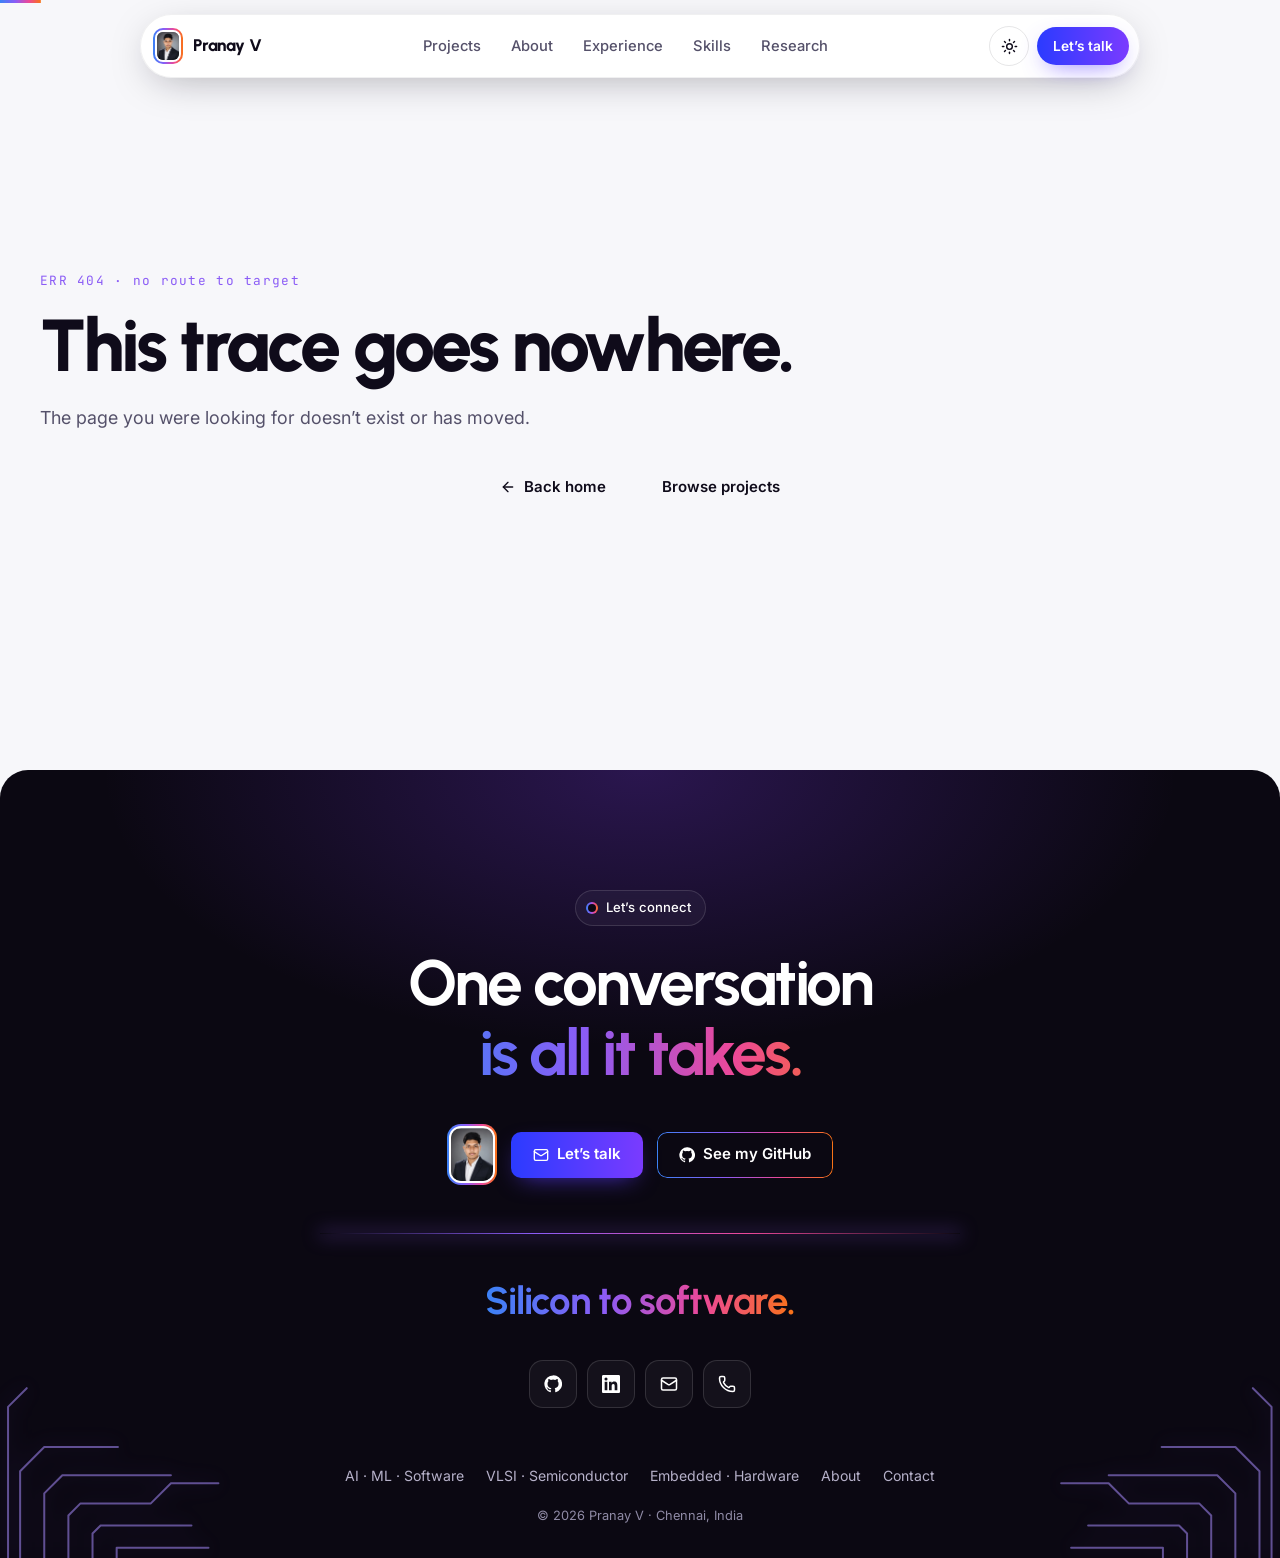
==== commit eb82219f: "Full-stack section: recruiter-focused copy" ====
--- a/index.html
+++ b/index.html
@@ -26,7 +26,7 @@
     <link rel="preconnect" href="https://fonts.googleapis.com" />
     <link rel="preconnect" href="https://fonts.gstatic.com" crossorigin />
     <link href="https://fonts.googleapis.com/css2?family=Urbanist:wght@500;600;700;800&family=Inter:wght@400;500;600&family=JetBrains+Mono:wght@400;500&display=swap" rel="stylesheet" />
-    <script type="module" crossorigin src="/assets/index-BUtmzjPG.js"></script>
+    <script type="module" crossorigin src="/assets/index-s9vi-No4.js"></script>
     <link rel="stylesheet" crossorigin href="/assets/index-Az28k3ws.css">
   </head>
   <body>
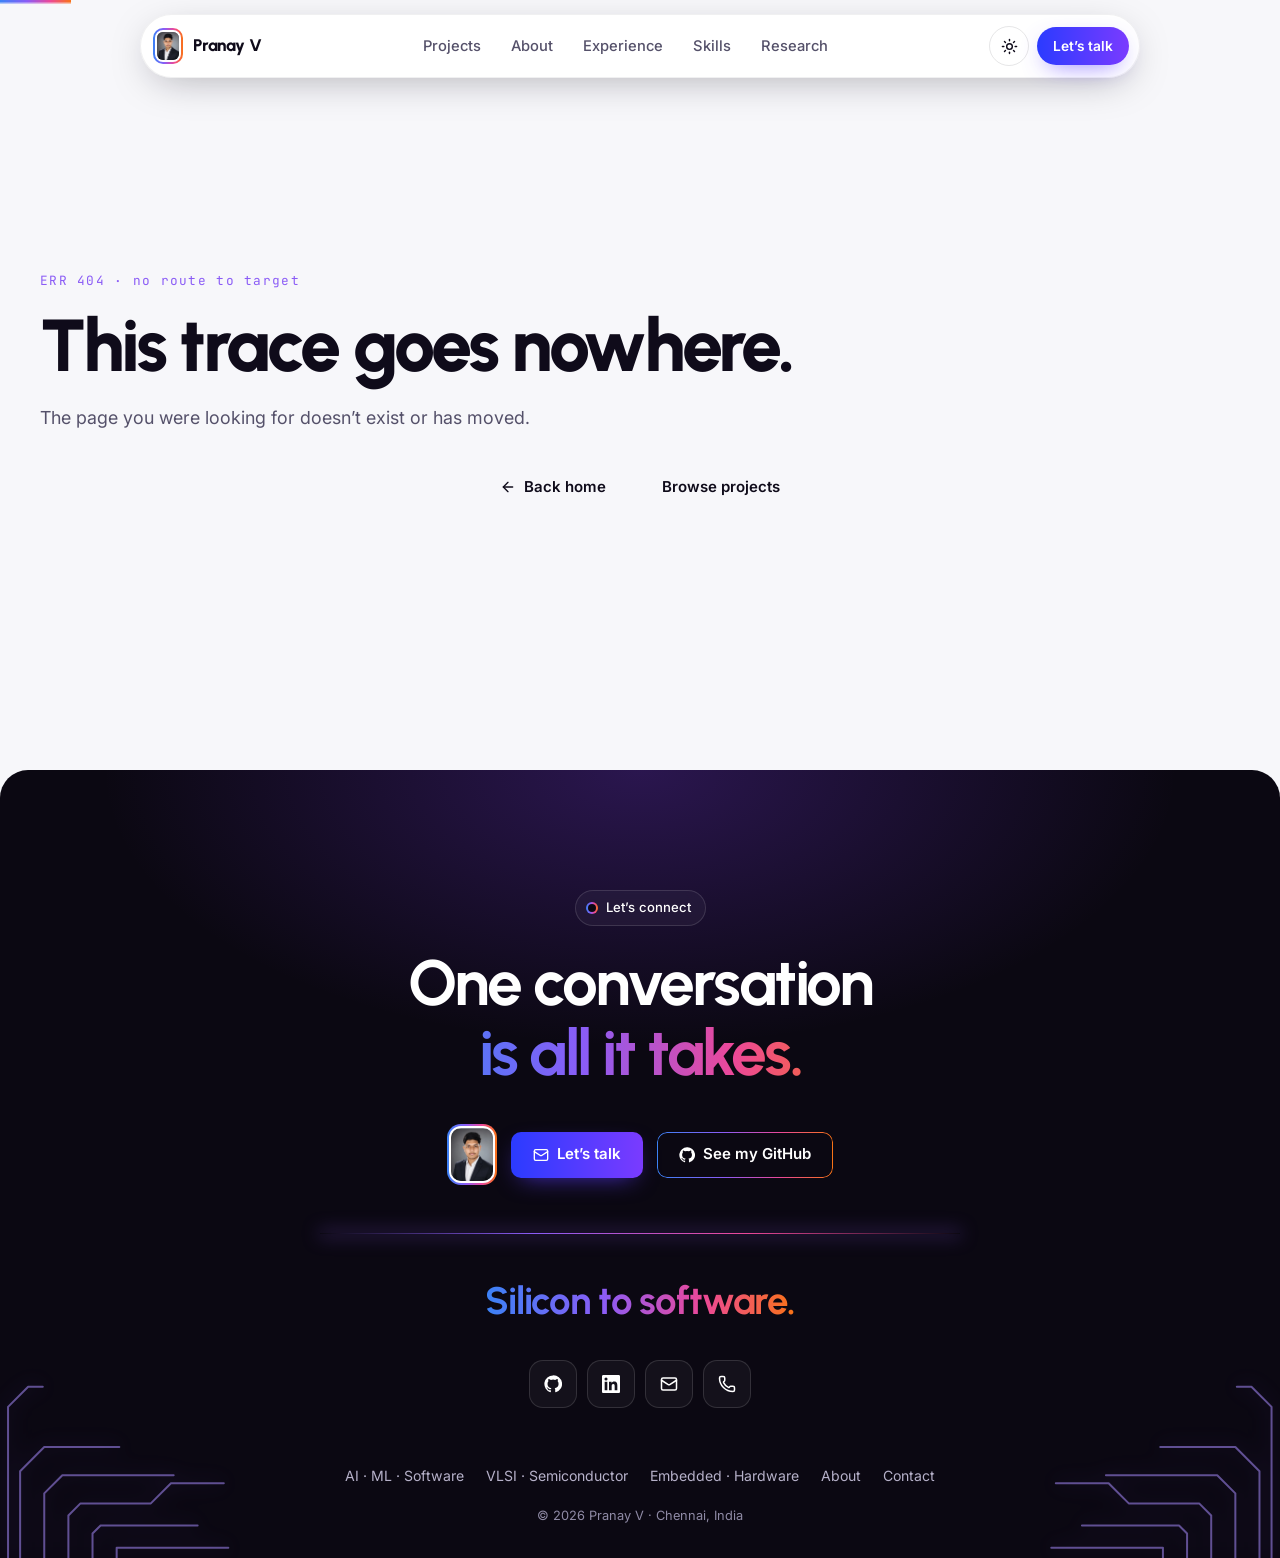
==== commit 16273922: "Why work with me: two-column layout with live proof" ====
--- a/index.html
+++ b/index.html
@@ -26,8 +26,8 @@
     <link rel="preconnect" href="https://fonts.googleapis.com" />
     <link rel="preconnect" href="https://fonts.gstatic.com" crossorigin />
     <link href="https://fonts.googleapis.com/css2?family=Urbanist:wght@500;600;700;800&family=Inter:wght@400;500;600&family=JetBrains+Mono:wght@400;500&display=swap" rel="stylesheet" />
-    <script type="module" crossorigin src="/assets/index-s9vi-No4.js"></script>
-    <link rel="stylesheet" crossorigin href="/assets/index-Az28k3ws.css">
+    <script type="module" crossorigin src="/assets/index-tjnELG7-.js"></script>
+    <link rel="stylesheet" crossorigin href="/assets/index-JFwifH3s.css">
   </head>
   <body>
     <div id="root"></div>
--- a/assets/index-JFwifH3s.css
+++ b/assets/index-JFwifH3s.css
@@ -0,0 +1 @@
+:root{--grad:linear-gradient(90deg, #3b82f6 0%, #8b5cf6 38%, #ec4899 70%, #f97316 100%);--grad-btn:linear-gradient(90deg, #2b3bff, #7a3bff);--violet:#7c3aed;--blue:#3b82f6;--pink:#ec4899;--orange:#f97316;--ok:#22c55e;--font-display:"Urbanist", "Inter", system-ui, sans-serif;--font-body:"Inter", system-ui, -apple-system, "Segoe UI", sans-serif;--font-mono:"JetBrains Mono", ui-monospace, "Cascadia Code", Consolas, monospace;--radius-sm:10px;--radius:16px;--radius-lg:20px;--radius-xl:28px;--radius-btn:10px;--ease:cubic-bezier(.22, 1, .36, 1);--dur:.35s;--nav-h:64px;--nav-top:14px;--container:1200px;--gutter:clamp(16px, 4vw, 40px);--section-y:clamp(88px, 11vw, 140px);--d:var(--violet);--d-soft:#8b5cf624}:root,[data-theme=dark],.band-dark{--lightningcss-light: ;--lightningcss-dark:initial;color-scheme:dark;--bg:#0b0812;--bg-2:#110c1b;--surface:#ffffff0a;--surface-2:#ffffff12;--surface-solid:#15101f;--text:#fff;--text-2:#b6b1c9;--text-3:#8f8aa5;--line:#ffffff14;--line-2:#ffffff21;--line-3:#ffffff38;--shadow:0 0 0 1px #ffffff05, 0 20px 50px -24px #000c;--shadow-lg:0 30px 80px -30px #7c3aed73;--glow:1;--orb-core:#c4b5fd;--field:#ffffff0a}[data-theme=light]{--lightningcss-light:initial;--lightningcss-dark: ;color-scheme:light;--bg:#f7f7fa;--bg-2:#f1ecff;--surface:#fff;--surface-2:#f4f2fa;--surface-solid:#fff;--text:#0f0b1a;--text-2:#55516a;--text-3:#6b6880;--line:#0f0b1a14;--line-2:#0f0b1a21;--line-3:#0f0b1a38;--shadow:0 1px 2px #0f0b1a0a, 0 8px 30px #503ca014;--shadow-lg:0 30px 70px -30px #503ca059;--glow:.45;--orb-core:#fff;--field:#fff}*{--d-text:color-mix(in oklab, var(--d) 72%, var(--text))}*,:before,:after{box-sizing:border-box;margin:0;padding:0}html{-webkit-text-size-adjust:100%;scroll-padding-top:calc(var(--nav-h) + var(--nav-top) + 16px);background:var(--bg)}body{background:var(--bg);color:var(--text);font-family:var(--font-body);-webkit-font-smoothing:antialiased;-moz-osx-font-smoothing:grayscale;min-height:100vh;transition:background-color .4s var(--ease), color .4s var(--ease);font-size:16px;line-height:1.65;overflow-x:hidden}.band-dark{background-color:var(--bg);color:var(--text)}img,svg{max-width:100%;display:block}a{color:inherit;text-decoration:none}button,input,textarea{font:inherit;color:inherit}button{cursor:pointer;background:0 0;border:none}ul,ol{list-style:none}h1,h2,h3{font-family:var(--font-display);letter-spacing:-.025em;font-weight:700;line-height:1.1}::selection{background:#8b5cf659}:focus-visible{outline-offset:3px;border-radius:8px;outline:2px solid #8b5cf6}#main:focus{outline:none}.sr-only{clip:rect(0, 0, 0, 0);white-space:nowrap;border:0;width:1px;height:1px;margin:-1px;padding:0;position:absolute;overflow:hidden}.mono{font-family:var(--font-mono)}.container{width:100%;max-width:calc(var(--container) + var(--gutter) * 2);padding-inline:var(--gutter);margin-inline:auto}.grad-text{background:var(--grad);color:#0000;-webkit-background-clip:text;background-clip:text;padding-bottom:.06em}.line{display:block}.btn{border-radius:var(--radius-btn);white-space:nowrap;height:46px;transition:transform var(--dur) var(--ease), box-shadow var(--dur) var(--ease), background-color var(--dur) var(--ease), filter var(--dur) var(--ease);justify-content:center;align-items:center;gap:8px;padding:0 22px;font-size:.94rem;font-weight:600;display:inline-flex;position:relative}.btn-sm{height:38px;padding:0 16px;font-size:.86rem}.btn-block{width:100%}.btn-grad{background:var(--grad-btn);color:#fff;box-shadow:0 8px 24px -10px #5b3bffcc}.btn-grad:hover{filter:brightness(1.08);transform:translateY(-2px);box-shadow:0 14px 34px -12px #7a3bffe6}.btn svg{transition:transform var(--dur) var(--ease)}.btn-grad:hover svg:last-child{transform:translate(3px)}.btn-outline{color:var(--text);isolation:isolate;background:0 0}.btn-outline:before{content:"";border-radius:inherit;background:var(--grad);-webkit-mask-composite:xor;pointer-events:none;padding:1px;position:absolute;inset:0;-webkit-mask:linear-gradient(#000 0 0) content-box,linear-gradient(#000 0 0);-webkit-mask-composite:xor,source-over;mask:linear-gradient(#000 0 0) content-box exclude,linear-gradient(#000 0 0)}.btn-outline:hover{background:var(--surface-2);transform:translateY(-2px)}.btn:active{transform:translateY(0)scale(.98)}.icon-btn{border:1px solid var(--line-2);width:36px;height:36px;color:var(--text-2);transition:all var(--dur) var(--ease);border-radius:10px;place-items:center;display:grid}.icon-btn:hover{color:var(--text);border-color:var(--line-3)}.text-link{color:var(--text);border-bottom:1px solid var(--line-2);transition:border-color var(--dur) var(--ease), gap var(--dur) var(--ease);align-items:center;gap:6px;padding-bottom:2px;font-size:.92rem;font-weight:600;display:inline-flex}.text-link:hover{border-color:#8b5cf6;gap:9px}.pill{border:1px solid var(--line-2);background:var(--surface);color:var(--text);-webkit-backdrop-filter:blur(8px);backdrop-filter:blur(8px);border-radius:100px;align-items:center;gap:8px;padding:6px 14px 6px 10px;font-size:.82rem;font-weight:500;display:inline-flex}.pill-ring{background:linear-gradient(var(--bg), var(--bg)) padding-box, var(--grad) border-box;border:2px solid #0000;border-radius:50%;width:12px;height:12px}.logo-ring{background:var(--grad);border-radius:10px;flex-shrink:0;place-items:center;padding:2px;display:inline-grid}.logo-ring img{aspect-ratio:1129/1393;object-fit:contain;background:#7a7f87;border:2px solid #fff;border-radius:8px;width:26px;height:auto}.logo-ring-lg{border-radius:14px}.logo-ring-lg img{border-radius:12px;width:46px}.tag-list{flex-wrap:wrap;gap:6px;display:flex}.tag{background:var(--surface-2);border:1px solid var(--line);color:var(--text-2);white-space:nowrap;border-radius:100px;padding:7px 10px;font-size:.74rem;font-weight:500;line-height:1;display:inline-block}.tag-more{color:var(--text-3)}.eyebrow{font-family:var(--font-display);letter-spacing:.16em;text-transform:uppercase;background:var(--grad);color:#0000;-webkit-background-clip:text;background-clip:text;margin-bottom:16px;font-size:.82rem;font-weight:700;display:inline-block}.section{padding-block:var(--section-y) 0}.section-heading{margin-bottom:clamp(40px,5vw,64px)}.sh-center{text-align:center;max-width:820px;margin-inline:auto}.sh-left{max-width:760px}.section-title{letter-spacing:-.035em;font-size:clamp(2.1rem,4.8vw,3.6rem);font-weight:700;line-height:1.06}.section-sub{color:var(--text-2);margin-top:18px;font-size:1.04rem}.sh-center .section-sub{max-width:620px;margin-inline:auto}.section-head-row{justify-content:space-between;align-items:flex-end;gap:24px;display:flex}.section-head-row .text-link{flex-shrink:0;margin-bottom:clamp(40px,5vw,64px)}.chip-list{flex-wrap:wrap;gap:8px;display:flex}.chip-list li{border:1px solid var(--line-2);background:var(--surface);color:var(--text-2);border-radius:100px;padding:6px 12px;font-size:.82rem}[data-offscreen],[data-offscreen] *,[data-offscreen] :before,[data-offscreen] :after{animation-play-state:paused!important}@media (prefers-reduced-motion:reduce){*,:before,:after{transition-duration:.001ms!important;animation-duration:.001ms!important;animation-iteration-count:1!important}.dv-pulse,.dv-scan,.radar-sweep{display:none}}.skip-link{z-index:300;color:#fff;background:#0f0b1a;border-radius:10px;padding:10px 16px;font-weight:600;transition:transform .2s;position:fixed;top:12px;left:16px;transform:translateY(-160%)}.skip-link:focus{transform:none}.nav{top:var(--nav-top);z-index:100;padding-inline:var(--gutter);pointer-events:none;position:fixed;left:0;right:0}.nav-pill{pointer-events:auto;max-width:1000px;height:var(--nav-h);-webkit-backdrop-filter:blur(16px)saturate(160%);color:#0f0b1a;transition:box-shadow .4s var(--ease), max-width .5s var(--ease);background:#ffffffeb;border:1px solid #0f0b1a0f;border-radius:100px;align-items:center;gap:16px;margin-inline:auto;padding:0 10px 0 12px;display:flex;box-shadow:0 10px 40px -12px #0f0b1a59}.nav-scrolled .nav-pill{max-width:940px;box-shadow:0 14px 44px -10px #28145a73}.nav-logo{font-family:var(--font-display);letter-spacing:-.01em;color:#0f0b1a;align-items:center;gap:10px;font-size:1.05rem;font-weight:800;display:inline-flex}.nav-links{margin-inline:auto}.nav-links ul{gap:2px;display:flex}.nav-link{color:#55516a;transition:color var(--dur) var(--ease), background-color var(--dur) var(--ease);border-radius:100px;padding:8px 14px;font-size:.92rem;font-weight:500;display:block;position:relative}.nav-link:hover{color:#0f0b1a;background:#0f0b1a0d}.nav-link.is-active{color:#6d28d9}.nav-link.is-active:after{content:"";background:var(--grad-btn);border-radius:50%;width:4px;height:4px;position:absolute;bottom:3px;left:50%;transform:translate(-50%)}.nav-actions{align-items:center;gap:8px;display:flex}.theme-toggle,.nav-toggle{color:#0f0b1a;width:40px;height:40px;transition:background-color var(--dur), border-color var(--dur);border:1px solid #0f0b1a1a;border-radius:50%;place-items:center;display:grid}.theme-toggle:hover,.nav-toggle:hover{background:#0f0b1a0d}.theme-toggle span{display:grid}.nav-cta{border-radius:100px}.nav-toggle{display:none}.mobile-menu{pointer-events:auto;top:calc(var(--nav-h) + 10px);left:var(--gutter);right:var(--gutter);color:#0f0b1a;transform-origin:top;background:#fff;border-radius:22px;padding:12px;position:absolute;box-shadow:0 24px 60px -16px #0f0b1a73}.mobile-menu li a{font-family:var(--font-display);color:#3b3750;border-radius:14px;padding:14px 16px;font-size:1.25rem;font-weight:700;display:block}.mobile-menu li a:hover,.mobile-menu li a.is-active{color:#6d28d9;background:#f4f0ff}.mm-resume{width:100%;margin-top:8px}@media (width<=900px){.nav-links{display:none}.nav-toggle{display:grid}.nav-actions{margin-left:auto}}@media (width<=480px){.nav-cta{display:none}}main{min-height:70vh;overflow-x:clip}.page{padding-top:calc(var(--nav-h) + var(--nav-top) + clamp(36px, 6vw, 72px));position:relative}.page-hero{padding-bottom:clamp(36px,5vw,56px)}.page-title{letter-spacing:-.045em;margin-bottom:20px;font-size:clamp(2.6rem,6.4vw,4.6rem);font-weight:800;line-height:1}.page-lead{color:var(--text-2);max-width:640px;font-size:clamp(1rem,1.6vw,1.12rem)}.section-tight{padding-top:clamp(56px,8vw,96px)}.h-sub{letter-spacing:-.03em;margin-bottom:24px;font-size:clamp(1.5rem,2.8vw,2rem)}.h-sub-note{color:var(--text-2);max-width:640px;margin:-14px 0 24px}.breadcrumbs ol{color:var(--text-3);flex-wrap:wrap;align-items:center;gap:6px;margin-bottom:28px;font-size:.85rem;display:flex}.breadcrumbs li{align-items:center;gap:6px;display:inline-flex}.breadcrumbs a{color:var(--text-2);transition:color var(--dur)}.breadcrumbs a:hover{color:var(--text)}.breadcrumbs [aria-current]{color:var(--text);text-overflow:ellipsis;white-space:nowrap;max-width:40ch;font-weight:500;overflow:hidden}.footer{margin-top:var(--section-y);border-radius:var(--radius-xl) var(--radius-xl) 0 0;background:radial-gradient(ellipse 60% 50% at 50% 0%, #7c3aed47, transparent 70%), var(--bg);position:relative;overflow:hidden}.footer-inner{z-index:1;text-align:center;flex-direction:column;align-items:center;padding-block:clamp(72px,10vw,120px) 32px;display:flex;position:relative}.footer-title{letter-spacing:-.04em;margin:22px 0 32px;font-size:clamp(2.2rem,5.4vw,4rem)}.footer-cta{flex-wrap:wrap;justify-content:center;align-items:center;gap:14px;display:flex}.glow-divider{background:linear-gradient(90deg,#0000,#8b5cf6,#ec4899,#0000);width:min(640px,90%);height:1px;margin:48px 0 36px;box-shadow:0 0 18px 1px #8b5cf6b3}.footer-motto{font-family:var(--font-display);letter-spacing:-.03em;margin-bottom:24px;font-size:clamp(1.6rem,3.4vw,2.4rem);font-weight:700}.tiles{flex-wrap:wrap;justify-content:center;gap:10px;display:flex}.tile{border:1px solid var(--line-2);background:var(--surface);min-width:48px;height:48px;color:var(--text);transition:all .45s var(--ease);border-radius:14px;align-items:center;gap:0;padding:0 14px;display:inline-flex}.tile-label{white-space:nowrap;opacity:0;max-width:0;transition:max-width .45s var(--ease), opacity .3s, margin .45s var(--ease);font-size:.86rem;font-weight:500;overflow:hidden}.tile:hover,.tile:focus-visible{background:var(--surface-2);border-color:#8b5cf699}.tile:hover .tile-label,.tile:focus-visible .tile-label{opacity:1;max-width:240px;margin-left:10px}.footer-links{flex-wrap:wrap;justify-content:center;gap:8px 22px;margin-top:56px;font-size:.88rem;display:flex}.footer-links a{color:var(--text-2);transition:color var(--dur)}.footer-links a:hover{color:var(--text)}.footer-copy{color:var(--text-3);margin-top:18px;font-size:.8rem}.not-found{flex-direction:column;justify-content:center;min-height:70vh;display:flex}.nf-code{letter-spacing:.1em;color:#8b5cf6;margin-bottom:18px;font-size:.8rem}.not-found .hero-actions{margin-top:32px}.intro{position:relative;overflow:hidden}.hero{min-height:min(100svh,980px);padding:calc(var(--nav-h) + var(--nav-top) + 56px) 0 clamp(120px, 16vh, 180px);isolation:isolate;align-items:center;display:flex;position:relative}.hero-inner{text-align:center;flex-direction:column;align-items:center;display:flex;position:relative}.rays{z-index:-1;pointer-events:none;position:absolute;inset:0;overflow:hidden}.ray-glow{filter:blur(80px);opacity:.6;border-radius:50%;width:60%;height:90%;animation:14s ease-in-out infinite alternate drift;position:absolute;bottom:-30%}.ray-blue{background:radial-gradient(closest-side,#2b5cff,#0000);left:-8%}.ray-violet{background:radial-gradient(closest-side,#7c3aed,#0000);animation-delay:-5s;bottom:-40%;left:20%}.ray-orange{opacity:.45;background:radial-gradient(closest-side,#f97316,#0000);animation-delay:-9s;right:-8%}@keyframes drift{0%{transform:translate(0,0)scale(1)}to{transform:translate(3%,-4%)scale(1.08)}}.ray-fan{aspect-ratio:2;mix-blend-mode:screen;background:repeating-conic-gradient(from 270deg at 50% 100%,#fff0 0deg 2.6deg,#ffffff12 3deg 3.4deg,#fff0 4deg 7deg);width:220%;animation:8s ease-in-out infinite alternate shimmer;position:absolute;bottom:-2px;left:50%;transform:translate(-50%);-webkit-mask-image:radial-gradient(50% 100% at 50% 100%,#000 10%,#0000 70%);mask-image:radial-gradient(50% 100% at 50% 100%,#000 10%,#0000 70%)}@keyframes shimmer{0%{opacity:.55}to{opacity:1}}.ray-horizon{background:linear-gradient(90deg,#0000,#60a5fa,#c4b5fd,#fdba74,#0000);height:2px;position:absolute;bottom:0;left:15%;right:15%;box-shadow:0 0 40px 8px #a78bfa8c}.hero-id{border:1px solid var(--line-2);-webkit-backdrop-filter:blur(10px);backdrop-filter:blur(10px);text-align:left;background:#ffffff0d;border-radius:18px;align-items:center;gap:14px;margin-bottom:30px;padding:7px 20px 7px 7px;display:inline-flex}.hero-id .logo-ring-lg img{width:40px}.hero-id-text,.hero-id-status{flex-direction:column;justify-content:center;gap:3px;line-height:1.2;display:flex}.hero-id-text strong{font-family:var(--font-display);font-size:1.04rem}.hero-id-text span,.hero-now{color:var(--text-3);font-size:.78rem}.hero-id-divider{background:var(--line-2);align-self:stretch;width:1px;margin-block:6px}.hero-open{color:#86efac;align-items:center;gap:8px;font-size:.86rem;font-weight:600;display:inline-flex}.hero-now{padding-left:16px}.pulse-dot{background:var(--ok);width:8px;height:8px;animation:ring 2.4s var(--ease) infinite;border-radius:50%}@keyframes ring{0%{box-shadow:0 0 #22c55e99}80%,to{box-shadow:0 0 0 9px #22c55e00}}.hero-title{letter-spacing:-.045em;max-width:15em;margin-bottom:26px;font-size:clamp(2.5rem,6.6vw,5.4rem);font-weight:700;line-height:1.02}.hero-intro{color:var(--text-2);max-width:36em;margin-bottom:36px;font-size:clamp(1rem,1.5vw,1.12rem)}.hero-actions{flex-wrap:wrap;justify-content:center;gap:12px;display:flex}.hero-social{flex-wrap:wrap;justify-content:center;gap:24px;margin-top:30px;display:flex}.hero-social a{color:var(--text-3);transition:color var(--dur);align-items:center;gap:8px;font-size:.88rem;display:inline-flex}.hero-social a:hover{color:var(--text)}@media (width<=560px){.hero-id{flex-wrap:wrap;justify-content:center;row-gap:10px;padding:8px 14px 10px 8px}.hero-id-divider{display:none}.hero-id-status{border-top:1px solid var(--line);flex-basis:100%;align-items:center;padding-top:10px}.hero-now{padding-left:0}.hero-actions .btn{flex:100%}}.capabilities{padding-top:var(--section-y);padding-bottom:clamp(60px,8vw,100px);position:relative}.intro #about{padding-top:clamp(48px,7vw,88px)}.cap-stats{flex-wrap:wrap;justify-content:center;gap:6px 22px;font-size:.92rem;display:inline-flex}.cap-stats strong{color:var(--text);font-family:var(--font-display);font-size:1.05rem}.cap-grid{grid-template-columns:repeat(4,1fr);align-items:end;gap:16px;min-height:380px;display:grid;position:relative}.cap-grid:before{content:"";filter:blur(40px);pointer-events:none;background:radial-gradient(closest-side,#f9731673,#ec489940 50%,#0000);width:26%;position:absolute;top:-25%;bottom:-25%;left:50%;transform:translate(-50%)}.cap-card{--mx:50%;--my:0%;border-radius:var(--radius-lg);border:1px solid var(--line-2);background:radial-gradient(260px circle at var(--mx) var(--my), #ffffff14, transparent 70%), linear-gradient(180deg, #ffffff12, #ffffff05);-webkit-backdrop-filter:blur(14px);height:340px;transition:transform .55s var(--ease), border-color .55s var(--ease), box-shadow .55s var(--ease);flex-direction:column;justify-content:space-between;padding:20px;display:flex;position:relative}.cap-card .pill{align-self:flex-start}.cap-bottom p{font-family:var(--font-display);letter-spacing:-.015em;font-size:1.22rem;font-weight:600;line-height:1.3}.cap-btn{opacity:0;transition:opacity .4s var(--ease), transform .4s var(--ease), box-shadow var(--dur);margin-top:16px;transform:translateY(8px)}.cap-card:hover,.cap-card:focus-within{border-color:#a78bfa73;transform:translateY(-20px);box-shadow:0 30px 60px -30px #7c3aed99}.cap-card:hover .cap-btn,.cap-card:focus-within .cap-btn{opacity:1;transform:none}@media (hover:none){.cap-btn{opacity:1;transform:none}}@media (width<=1000px){.cap-grid{grid-template-columns:repeat(2,1fr)}.cap-card{height:280px}}@media (width<=560px){.cap-grid{grid-template-columns:1fr}.cap-card{gap:40px;height:auto;min-height:220px}}.dawn{height:clamp(160px,22vw,280px);margin-bottom:calc(var(--section-y) * -.6);background:radial-gradient(ellipse 55% 90% at 50% 0%, rgba(139, 92, 246, calc(.55 * var(--glow) + .2)), transparent 70%), linear-gradient(180deg, #0b0812 0%, color-mix(in oklab, #7c3aed 22%, var(--bg)) 45%, var(--bg) 100%);position:relative}.section-cta{justify-content:center;margin-top:36px;display:flex}.section-domains .section-heading{margin-bottom:clamp(36px,4vw,48px)}@keyframes spin{to{transform:rotate(360deg)}}.feature{border-radius:var(--radius-xl);box-shadow:var(--shadow-lg);background:radial-gradient(50% 60% at 85% 20%,#7c3aed38,#0000 70%),#110c1b;grid-template-columns:minmax(0,1.1fr) minmax(0,.9fr);gap:clamp(28px,4vw,56px);padding:clamp(24px,4vw,52px);display:grid;position:relative;overflow:hidden}.feature:before{content:"";border-radius:inherit;-webkit-mask-composite:xor;pointer-events:none;background:linear-gradient(140deg,#8b5cf699,#ffffff0d 40%,#f9731659);padding:1px;position:absolute;inset:0;-webkit-mask:linear-gradient(#000 0 0) content-box,linear-gradient(#000 0 0);-webkit-mask-composite:xor,source-over;mask:linear-gradient(#000 0 0) content-box exclude,linear-gradient(#000 0 0)}.feature-title{letter-spacing:-.035em;margin:20px 0 14px;font-size:clamp(2rem,4vw,3.1rem)}.feature-lead{color:var(--text-2);max-width:46ch;margin-bottom:24px;font-size:1.02rem}.accordion{border-left:1px solid var(--line-2);position:relative}.acc-item{position:relative}.acc-item:before{content:"";background:var(--grad-btn);transform-origin:top;width:2px;transition:transform .45s var(--ease);position:absolute;top:0;bottom:0;left:-1px;transform:scaleY(0)}.acc-item.is-open:before{transform:scaleY(1)}.acc-item button{text-align:left;width:100%;font-family:var(--font-display);color:var(--text-3);transition:color var(--dur);padding:14px 0 14px 22px;font-size:1.12rem;font-weight:600;display:block}.acc-item button:hover,.acc-item.is-open button{color:var(--text)}.acc-body{overflow:hidden}.acc-body p{color:var(--text-2);padding:0 0 16px 22px;font-size:.96rem}.feature-facts{flex-wrap:wrap;gap:8px;margin-top:28px;display:flex}.feature-facts li{border:1px solid var(--line-2);color:var(--text-2);border-radius:100px;padding:5px 12px;font-size:.8rem}.feature-right{flex-direction:column;justify-content:center;align-items:center;gap:28px;display:flex}.radar{aspect-ratio:1;width:min(100%,420px);position:relative}.radar-ring{border:1px solid #ffffff1a;border-radius:50%;position:absolute}.r1{inset:0}.r2{inset:12%}.r3{border-color:#a78bfa40;inset:24%}.r4{inset:36%}.radar-cross{background:linear-gradient(90deg,#0000 calc(50% - .5px),#ffffff14 50%,#0000 calc(50% + .5px)),linear-gradient(#0000 calc(50% - .5px),#ffffff14 50%,#0000 calc(50% + .5px));border-radius:50%;position:absolute;inset:0}.radar-sweep{background:radial-gradient(circle,#c4b5fd99 1px,#0000 1.6px) 0 0/14px 14px,conic-gradient(#8b5cf68c,#8b5cf600 70deg,#0000 360deg);border-radius:50%;animation:6s linear infinite spin;position:absolute;inset:0;-webkit-mask:conic-gradient(#000,#0000 75deg);mask:conic-gradient(#000,#0000 75deg)}.radar-blip{background:#f0abfc;border-radius:50%;width:6px;height:6px;animation:6s linear infinite blip;position:absolute;box-shadow:0 0 12px #f0abfc}.b1{animation-delay:.9s;top:18%;left:64%}.b2{animation-delay:2.4s;top:70%;left:80%}.b3{animation-delay:3.9s;top:76%;left:22%}@keyframes blip{0%,to{opacity:0}4%{opacity:1}30%{opacity:.1}}.radar-photo{aspect-ratio:1129/1393;background:var(--grad);border-radius:22px;width:37%;padding:3px;position:absolute;top:50%;left:50%;transform:translate(-50%,-50%);box-shadow:0 0 0 10px #ffffff08,0 0 60px 10px #a78bfa73}.radar-photo img{object-fit:contain;background:#7a7f87;border-radius:19px;width:100%;height:100%}.radar-wrap{width:min(100%,400px);position:relative;container-type:inline-size}.radar-wrap .radar{width:100%}.orbit{pointer-events:none;list-style:none;animation:90s linear infinite spin;position:absolute;inset:0}.orbit-slot{width:0;height:0;transform:rotate(var(--a)) translateX(46cqw) rotate(calc(-1 * var(--a)));position:absolute;top:50%;left:50%}.orbit-chip{text-align:center;color:#fff;-webkit-backdrop-filter:blur(6px);backdrop-filter:blur(6px);pointer-events:auto;background:#15101fe0;border:1px solid #a78bfa66;border-radius:14px;place-items:center;width:142px;min-height:46px;padding:6px 10px;font-size:.76rem;font-weight:600;line-height:1.25;animation:90s linear infinite orbit-counter;display:grid;position:absolute;top:0;left:0;box-shadow:0 8px 24px -12px #7c3aedcc}@keyframes orbit-counter{0%{transform:translate(-50%,-50%)rotate(0)}to{transform:translate(-50%,-50%)rotate(-360deg)}}.radar-wrap:hover .orbit,.radar-wrap:hover .orbit-chip{animation-play-state:paused}@media (width<=1100px){.radar-wrap{width:min(100%,340px)}.orbit{flex-wrap:wrap;justify-content:center;gap:8px;margin-top:20px;animation:none;display:flex;position:static}.orbit-slot{width:auto;height:auto;position:static;transform:none}.orbit-chip{border-radius:100px;width:auto;min-height:0;padding:7px 13px;animation:none;position:static;transform:none}}@keyframes bob{50%{transform:translateY(-8px)}}.segmented{border:1px solid var(--line-2);background:#ffffff0f;border-radius:100px;padding:4px;display:inline-flex}.segmented button{white-space:nowrap;color:var(--text-2);transition:color var(--dur);border-radius:100px;padding:9px 18px;font-size:.88rem;font-weight:600;position:relative}.segmented button[aria-pressed=true]{color:#fff}.seg-pill{background:var(--grad-btn);border-radius:100px;position:absolute;inset:0}.seg-label{position:relative}@media (width<=420px){.segmented button{padding:8px 13px;font-size:.82rem}}@media (width<=900px){.feature{grid-template-columns:minmax(0,1fr)}.feature-right{order:-1}.radar{width:min(100%,320px)}}.wave{aspect-ratio:1200/480;margin-bottom:48px;position:relative}.wave-svg{width:100%;height:100%;position:absolute;inset:0}.wave-move{animation:14s linear infinite wave-flow}@keyframes wave-flow{0%{transform:translate(-600px)}to{transform:translate(0)}}.wave-node{width:23.5%;position:absolute}.wn-link{display:block}.wave-node>*,.wn-link{height:100%}.wn-pill{background:var(--surface-solid);border:1px solid var(--line-2);height:auto;box-shadow:var(--shadow);white-space:nowrap;transition:transform .4s var(--ease), border-color .4s;border-radius:100px;flex-direction:column;align-items:flex-start;padding:8px 16px;line-height:1.25;display:flex;position:absolute;bottom:100%;left:-12px;transform:translateY(-8px)}.wn-pill strong{font-family:var(--font-display);font-size:.98rem}.wn-pill span{color:var(--text-3);font-size:.74rem}.wn-link:hover .wn-pill{border-color:#8b5cf699;transform:translateY(-12px)}.wn-line{background:linear-gradient(#8b5cf6,#ec489926);width:2px;position:absolute;top:0;bottom:0;left:-1px}.wn-dot{background:var(--bg);border:2px solid #ec4899;border-radius:50%;width:12px;position:absolute;bottom:-6px;left:-6px;box-shadow:0 0 14px #ec4899b3;height:12px!important}.wn-panel{border:1px solid var(--line);background:color-mix(in srgb, var(--surface-solid) 88%, transparent);-webkit-backdrop-filter:blur(8px);width:calc(100% - 14px);box-shadow:var(--shadow);white-space:normal;transition:border-color .4s var(--ease), transform .4s var(--ease);border-radius:14px;flex-direction:column;gap:6px;padding:10px 12px;display:flex;position:absolute;top:2px;left:14px;height:auto!important}.wn-link:hover .wn-panel{border-color:#8b5cf673}.wn-period{color:var(--text-3);align-items:center;font-size:.7rem;display:flex}.wn-summary{color:var(--text);font-size:.84rem;font-weight:500;line-height:1.4}.wn-keys{flex-wrap:wrap;gap:4px;display:flex}.wn-keys span{background:var(--surface-2);border:1px solid var(--line);color:var(--text-2);white-space:nowrap;border-radius:100px;padding:4px 7px;font-size:.7rem;line-height:1}.wave-node-now .wn-pill{box-shadow:0 0 0 4px #8b5cf61f, var(--shadow);border-color:#8b5cf6b3}.wave-node-now .wn-dot{animation:ring-violet 2.4s var(--ease) infinite;border-color:#8b5cf6}@keyframes ring-violet{0%{box-shadow:0 0 #8b5cf6b3}80%,to{box-shadow:0 0 0 12px #8b5cf600}}.wave-node-now .wn-pill strong{background:var(--grad);color:#0000;-webkit-background-clip:text;background-clip:text}.now-badge{background:var(--grad-btn);color:#fff;font-family:var(--font-body);letter-spacing:.04em;border-radius:100px;margin-right:8px;padding:2px 8px;font-size:.68rem;font-weight:600;display:inline-block}.xp-grid{grid-template-columns:repeat(2,1fr);gap:16px;display:grid}.xp-card{border-radius:var(--radius-lg);border:1px solid var(--line);background:var(--surface);box-shadow:var(--shadow);flex-direction:column;padding:24px;display:flex}.xp-top{justify-content:space-between;align-items:flex-start;gap:16px;display:flex}.xp-logo{border:1px solid var(--line);background:#fff;border-radius:12px;flex:none;justify-content:center;align-items:center;width:116px;height:56px;padding:6px 8px;display:flex}.xp-logo img{object-fit:contain;width:auto;max-width:100px;height:auto;max-height:42px;display:block}@media (width<=520px){.xp-logo{width:84px;height:44px}.xp-logo img{max-width:68px;max-height:30px}}.xp-period{color:var(--text-3);font-size:.74rem}.xp-card h3{margin:8px 0 4px;font-size:1.15rem}.xp-org{color:#8b5cf6;margin-bottom:14px;font-size:.9rem;font-weight:600}.xp-card ul{gap:10px;margin-bottom:18px;display:grid}.xp-card li{color:var(--text-2);padding-left:16px;font-size:.9rem;position:relative}.xp-card li:before{content:"";background:var(--grad-btn);border-radius:50%;width:6px;height:6px;position:absolute;top:.65em;left:0}.xp-card .text-link{align-self:flex-start;margin-top:auto}@media (width<=1000px){.xp-grid{grid-template-columns:minmax(0,1fr)}}@media (width<=900px){.wave{aspect-ratio:1200/380;margin-bottom:24px}.wave-node{display:none}}.skills-grid{grid-template-columns:repeat(3,1fr);gap:16px;display:grid}.skill-card{--mx:50%;--my:0%;border-radius:var(--radius-lg);border:1px solid var(--line);background:var(--surface);box-shadow:var(--shadow);transition:border-color var(--dur) var(--ease), transform var(--dur) var(--ease);padding:22px;position:relative;overflow:hidden}.skill-card:before{content:"";background:radial-gradient(300px circle at var(--mx) var(--my), color-mix(in srgb, var(--d) 12%, transparent), transparent 70%);opacity:0;transition:opacity var(--dur);pointer-events:none;position:absolute;inset:0}.skill-card:hover{border-color:color-mix(in srgb, var(--d) 40%, transparent);transform:translateY(-4px)}.skill-card:hover:before{opacity:1}.skill-card header{align-items:center;gap:10px;margin-bottom:16px;display:flex}.skill-card h3{letter-spacing:-.01em;flex:1;font-size:1.05rem}.skill-dot{background:var(--d);width:10px;height:10px;box-shadow:0 0 12px var(--d);border-radius:50%}.skill-count{color:var(--text-3);font-size:.72rem}.skill-card ul{flex-wrap:wrap;gap:6px;display:flex;position:relative}.skill-card li{border:1px solid var(--line);background:var(--surface-2);color:var(--text-2);transition:color var(--dur), border-color var(--dur);border-radius:100px;padding:5px 11px;font-size:.82rem}.skill-card li:hover{color:var(--text);border-color:color-mix(in srgb, var(--d) 50%, transparent)}@media (width<=960px){.skills-grid{grid-template-columns:1fr 1fr}}@media (width<=600px){.skills-grid{grid-template-columns:minmax(0,1fr)}}.research-grid{grid-template-columns:repeat(2,minmax(0,1fr));gap:16px;display:grid}.research-card:last-child:nth-child(odd){grid-column:1/-1}.rc-abstract{color:var(--text-2);margin-bottom:16px;font-size:.92rem}.rc-meta{background:var(--surface-2);border:1px solid var(--line);border-radius:12px;gap:6px;margin-bottom:18px;padding:12px 14px;font-size:.84rem;display:grid}.rc-meta div{justify-content:space-between;gap:12px;display:flex}.rc-meta dt{color:var(--text-3)}.rc-meta dd{text-align:right;color:var(--text)}.research-card{border-radius:var(--radius-lg);border:1px solid var(--line);background:var(--surface);box-shadow:var(--shadow);flex-direction:column;padding:24px;display:flex}.rc-kind{letter-spacing:.1em;text-transform:uppercase;color:#8b5cf6;align-items:center;gap:7px;margin-bottom:14px;font-size:.74rem;font-weight:700;display:inline-flex}.research-card h3{margin-bottom:10px;font-size:1.12rem;line-height:1.35}.rc-status{color:var(--text-3);margin-bottom:18px;font-size:.86rem}.rc-links{flex-wrap:wrap;gap:18px;margin-top:auto;display:flex}.presentations{border-radius:var(--radius-lg);border:1px dashed var(--line-2);margin-top:16px;padding:24px}.pres-head{flex-wrap:wrap;justify-content:space-between;align-items:center;gap:16px;margin-bottom:16px;display:flex}.pres-head h3{align-items:center;gap:8px;font-size:1.05rem;display:inline-flex}.presentations ul{grid-template-columns:repeat(auto-fill,minmax(min(100%,260px),1fr));gap:10px 24px;display:grid}.presentations li{color:var(--text-2);align-items:center;gap:8px;font-size:.92rem;display:flex}.presentations li svg{color:var(--text-3);flex-shrink:0}@media (width<=860px){.research-grid{grid-template-columns:minmax(0,1fr)}}.ach-card{border-radius:var(--radius-lg);border:1px solid var(--line);background:var(--surface);box-shadow:var(--shadow);padding:24px}.ach-card h3{align-items:center;gap:8px;margin-bottom:16px;font-size:1.08rem;display:flex}.ach-list{gap:14px;display:grid}.ach-list li{color:var(--text-2);border-left:2px solid var(--line-2);padding-left:16px;font-size:.93rem}.ach-list strong{color:var(--text);font-weight:600}.ach-list span{color:var(--text-3);font-size:.84rem;display:block}.edu{grid-template-columns:270px minmax(0,1fr);gap:20px;display:grid}.edu-tabs{flex-direction:column;gap:8px;display:flex}.edu-tab{border:1px solid var(--line);background:var(--surface);color:var(--text-2);text-align:left;transition:all var(--dur) var(--ease);border-radius:14px;justify-content:space-between;align-items:center;gap:10px;padding:14px 18px;font-size:.94rem;font-weight:500;display:flex}.edu-tab span{white-space:nowrap}.edu-tab .mono{color:var(--text-3);font-size:.7rem}.edu-tab:hover{color:var(--text);border-color:var(--line-2)}.edu-tab[aria-selected=true]{color:#fff;background:var(--grad-btn);border-color:#0000}.edu-tab[aria-selected=true] .mono{color:#fffc}.edu-panel{border-radius:var(--radius-lg);border:1px solid var(--line);background:var(--surface);box-shadow:var(--shadow);min-height:300px;padding:clamp(24px,3vw,36px);position:relative;overflow:hidden}.edu-panel:before{content:"";background:var(--grad);height:3px;position:absolute;inset:0 0 auto}.edu-period{color:#8b5cf6;letter-spacing:.06em;font-size:.74rem}.edu-school{margin:10px 0 6px;font-size:clamp(1.4rem,2.6vw,1.9rem)}.edu-qual{color:var(--text-2);margin-bottom:18px}.edu-chips{flex-wrap:wrap;gap:8px;margin-bottom:20px;display:flex}.edu-chips li{border:1px solid var(--line-2);color:var(--text-2);border-radius:100px;align-items:center;gap:6px;padding:5px 12px;font-size:.8rem;display:inline-flex}.edu-desc{color:var(--text-2);max-width:62ch}.certs{margin-top:48px}.certs-title{margin-bottom:18px;font-size:1.2rem}.cert-grid{grid-template-columns:repeat(auto-fill,minmax(min(100%,280px),1fr));gap:12px;display:grid}.cert-grid li{border:1px solid var(--line);background:var(--surface);box-shadow:var(--shadow);border-radius:14px;flex-direction:column;gap:6px;padding:16px 18px;display:flex}.cert-title{font-size:.93rem;font-weight:500;line-height:1.4}.cert-issuer{color:var(--text-3);font-size:.74rem}@media (width<=760px){.edu{grid-template-columns:minmax(0,1fr)}.edu-tabs{grid-template-columns:1fr 1fr;display:grid}.edu-tab{flex-direction:column;align-items:flex-start;gap:2px;padding:12px 14px}}.contact-grid{grid-template-columns:minmax(0,.85fr) minmax(0,1.15fr);align-items:start;gap:clamp(24px,4vw,56px);display:grid}.contact-info{gap:12px;display:grid}.ci-item{border-radius:var(--radius);border:1px solid var(--line);background:var(--surface);box-shadow:var(--shadow);align-items:center;gap:16px;padding:18px 20px;display:flex}.ci-item>svg{color:#8b5cf6;flex-shrink:0}.ci-item>div{flex-direction:column;flex:1;min-width:0;display:flex}.ci-item a,.ci-item div>span:last-child{overflow-wrap:anywhere}.ci-item a:hover{color:#8b5cf6}.ci-label{letter-spacing:.1em;text-transform:uppercase;color:var(--text-3);font-size:.72rem;font-weight:600}.ci-social{flex-wrap:wrap;gap:10px;margin-top:8px;display:flex}.contact-form{border-radius:var(--radius-lg);border:1px solid var(--line);background:var(--surface);box-shadow:var(--shadow-lg);padding:clamp(22px,3vw,32px);position:relative;overflow:hidden}.contact-form:before{content:"";background:var(--grad);height:3px;position:absolute;inset:0 0 auto}.form-grid{grid-template-columns:1fr 1fr;gap:16px;margin-bottom:20px;display:grid}.field{flex-direction:column;gap:7px;display:flex}.field-full{grid-column:1/-1}.field label{color:var(--text-2);font-size:.84rem;font-weight:600}.field input,.field textarea{border:1px solid var(--line-2);background:var(--field);width:100%;transition:border-color var(--dur), box-shadow var(--dur);resize:vertical;border-radius:12px;padding:12px 14px;font-size:.95rem}.field input:focus,.field textarea:focus{border-color:#8b5cf6;outline:none;box-shadow:0 0 0 4px #8b5cf62e}.field [aria-invalid=true]{border-color:#f43f5e}.field-error{color:#f43f5e;font-size:.8rem}.form-note{color:var(--text-3);margin-top:14px;font-size:.82rem}@media (width<=860px){.contact-grid{grid-template-columns:minmax(0,1fr)}}@media (width<=520px){.form-grid{grid-template-columns:minmax(0,1fr)}}.domain-visual{width:100%;height:100%}.dv-line{stroke:color-mix(in srgb, var(--text) 10%, transparent);stroke-width:1px;fill:none}.dv-pulse{fill:none;stroke:var(--d);stroke-width:2px;stroke-linecap:round;stroke-dasharray:10 200;stroke-dashoffset:10px;animation:3.2s linear infinite travel}.dv-node{fill:var(--surface-2);stroke:var(--d);stroke-width:1.5px;animation:3s ease-in-out infinite node}@keyframes node{0%,to{fill:var(--surface-2)}50%{fill:color-mix(in srgb, var(--d) 45%, var(--surface-2))}}.dv-frame{fill:none;stroke:color-mix(in srgb, var(--text) 12%, transparent)}.dv-cell{fill:color-mix(in srgb, var(--text) 4.5%, transparent);stroke:color-mix(in srgb, var(--text) 6%, transparent)}.dv-cell-hot{fill:var(--d);fill-opacity:.1;animation:3.6s ease-in-out infinite hot}@keyframes hot{0%,to{fill-opacity:.08}50%{fill-opacity:.6}}.dv-net{fill:none;stroke:color-mix(in srgb, var(--d) 38%, transparent);stroke-width:1.3px}.dv-scan{fill:var(--d);fill-opacity:.07;animation:7s linear infinite scan}@keyframes scan{0%{transform:translate(0)}to{transform:translate(260px)}}.dv-chip{fill:var(--surface-solid);stroke:var(--d);stroke-opacity:.55}.dv-pin{fill:color-mix(in srgb, var(--text) 30%, transparent)}.dv-pad{fill:none;stroke:color-mix(in srgb, var(--text) 25%, transparent)}.dv-wave{fill:none;stroke:var(--d);stroke-width:1.6px;stroke-dasharray:100;stroke-dashoffset:100px;animation:wave 4.5s var(--ease) infinite}@keyframes wave{0%{stroke-dashoffset:100px;opacity:1}55%,85%{stroke-dashoffset:0;opacity:1}to{stroke-dashoffset:0;opacity:0}}.status{font-family:var(--font-mono);letter-spacing:.08em;text-transform:uppercase;white-space:nowrap;border:1px solid;border-radius:6px;padding:4px 8px;font-size:.66rem}.status-completed{color:color-mix(in oklab, #22c55e 65%, var(--text));background:#22c55e14;border-color:#22c55e59}.status-in-progress{color:color-mix(in oklab, #f59e0b 65%, var(--text));background:#f59e0b14;border-color:#f59e0b59}.status-prototype{color:color-mix(in oklab, #8b5cf6 70%, var(--text));background:#8b5cf614;border-color:#8b5cf659}.empty{border-radius:var(--radius-lg);border:1px dashed var(--line-2);color:var(--text-2);text-align:center;padding:40px}.domain-page,.case-study{isolation:isolate}.dp-backdrop{z-index:-1;pointer-events:none;background:radial-gradient(ellipse 60% 70% at 80% 10%, var(--d-soft), transparent 70%);height:720px;position:absolute;inset:0 0 auto}.dp-ai-ml-software .dp-backdrop:after,.dp-vlsi-semiconductor .dp-backdrop:after,.dp-embedded-systems .dp-backdrop:after{content:"";opacity:.5;position:absolute;inset:0;-webkit-mask-image:linear-gradient(#000,#0000 85%);mask-image:linear-gradient(#000,#0000 85%)}.dp-ai-ml-software .dp-backdrop:after{background-image:radial-gradient(circle, color-mix(in srgb, var(--d) 45%, transparent) 1px, transparent 1.5px);background-size:28px 28px}.dp-vlsi-semiconductor .dp-backdrop:after{background-image:linear-gradient(color-mix(in srgb, var(--d) 14%, transparent) 1px, transparent 1px), linear-gradient(90deg, color-mix(in srgb, var(--d) 14%, transparent) 1px, transparent 1px), linear-gradient(color-mix(in srgb, var(--d) 6%, transparent) 1px, transparent 1px), linear-gradient(90deg, color-mix(in srgb, var(--d) 6%, transparent) 1px, transparent 1px);background-size:96px 96px,96px 96px,12px 12px,12px 12px}.dp-embedded-systems .dp-backdrop:after{background-image:repeating-linear-gradient(90deg, transparent 0 59px, color-mix(in srgb, var(--d) 16%, transparent) 59px 60px), radial-gradient(circle, color-mix(in srgb, var(--d) 40%, transparent) 2px, transparent 2.5px);background-position:0 0,30px 30px;background-size:60px 100%,60px 60px}.dp-backdrop-soft{opacity:.7;height:520px}.dp-hero{padding-bottom:28px}.dp-hero-grid{grid-template-columns:minmax(0,1.3fr) minmax(0,.7fr);align-items:center;gap:40px;display:grid}.dp-number{color:var(--text-3);letter-spacing:.1em;margin-bottom:14px;font-size:.8rem}.dp-number span{color:var(--d-text);font-size:1.1rem}.dp-title{letter-spacing:-.04em;overflow-wrap:break-word;-webkit-hyphens:auto;hyphens:auto;margin-bottom:18px;font-size:clamp(1.55rem,4.2vw,3.3rem);font-weight:800;line-height:1.06}.dp-headline{font-family:var(--font-display);color:var(--d-text);letter-spacing:-.015em;margin-bottom:14px;font-size:clamp(1.1rem,2vw,1.4rem);font-weight:600}.dp-stats{gap:32px;margin-top:28px;display:flex}.dp-stats div{flex-direction:column-reverse;display:flex}.dp-stats dd{font-family:var(--font-display);font-size:2rem;font-weight:700;line-height:1.1}.dp-stats dt{font-family:var(--font-mono);color:var(--text-3);font-size:.72rem}.dp-visual{aspect-ratio:16/10;border-radius:var(--radius-lg);border:1px solid color-mix(in srgb, var(--d) 25%, transparent);background:var(--surface-solid);box-shadow:0 40px 80px -40px color-mix(in srgb, var(--d) 50%, transparent);padding:16px}.dp-tech{flex-wrap:wrap;gap:8px;margin-top:32px;display:flex}.dp-tech li{font-family:var(--font-mono);border:1px solid color-mix(in srgb, var(--d) 22%, transparent);background:color-mix(in srgb, var(--d) 6%, transparent);color:var(--text-2);border-radius:8px;padding:6px 10px;font-size:.74rem}.workflow{border:1px solid var(--line-2);border-radius:var(--radius);counter-reset:wf;grid-template-columns:repeat(5,1fr);display:grid;overflow:hidden}.workflow li{background:var(--surface);flex-direction:column;gap:6px;padding:16px 18px;font-size:.88rem;font-weight:500;display:flex;position:relative}.workflow li+li{border-left:1px solid var(--line)}.workflow li .mono{color:var(--d-text);font-size:.7rem}.workflow li:not(:last-child):after{content:"";z-index:1;border-top:1px solid var(--line-3);border-right:1px solid var(--line-3);background:var(--surface);width:9px;height:9px;position:absolute;top:50%;right:-5px;transform:translateY(-50%)rotate(45deg)}.workflow-note{color:var(--text-3);margin-top:10px;font-size:.78rem}.other-domains{grid-template-columns:1fr 1fr;gap:14px;display:grid}.other-domain{border-radius:var(--radius);border:1px solid var(--line);background:var(--surface);transition:all .4s var(--ease);align-items:center;gap:16px;padding:22px 24px;display:flex}.other-domain .mono{color:var(--d-text);font-size:.8rem}.od-title{font-family:var(--font-display);flex:1;font-size:1.05rem;font-weight:600}.other-domain svg{color:var(--text-3);transition:transform .4s var(--ease), color .4s}.other-domain:hover{border-color:color-mix(in srgb, var(--d) 40%, transparent);transform:translateY(-3px)}.other-domain:hover svg{color:var(--d);transform:translate(4px)}@media (width<=900px){.dp-hero-grid{grid-template-columns:minmax(0,1fr)}.dp-visual{order:-1;max-width:420px}.workflow{grid-template-columns:1fr}.workflow li{flex-direction:row;align-items:baseline;gap:14px}.workflow li+li{border-left:0;border-top:1px solid var(--line)}.workflow li:not(:last-child):after{display:none}.other-domains{grid-template-columns:1fr}}.other-domain,.workflow{box-shadow:var(--shadow)}.pc-title,.dp-title{font-family:var(--font-display)}.dp-title{font-weight:800}.scroll-progress{background:var(--grad);transform-origin:0;z-index:200;pointer-events:none;height:3px;position:fixed;inset:0 0 auto}.cap-visual{opacity:.95;flex:1;place-items:center;min-height:0;margin:14px -4px 10px;display:grid}.cap-visual .domain-visual{width:100%;max-height:150px}.cap-card:hover .cap-visual{opacity:1}.dv-bar{fill:var(--d);opacity:.75;transform-box:fill-box;transform-origin:bottom;animation:bar 3.2s var(--ease) infinite alternate}@keyframes bar{0%{transform:scaleY(.45)}to{transform:scaleY(1)}}.dv-kpi{fill:var(--d);animation:3s ease-in-out infinite hot}.dv-txt{font:600 11px var(--font-mono);fill:var(--text-2)}.flow{--node:56px;scrollbar-width:none;padding:6px 2px 4px;overflow-x:auto}.flow-track{grid-template-columns:repeat(var(--n), minmax(110px, 1fr));min-width:calc(var(--n) * 118px);gap:0;display:grid}.flow-node{text-align:center;flex-direction:column;align-items:center;gap:10px;padding:0 8px;display:flex;position:relative}.flow-icon{z-index:1;width:var(--node);height:var(--node);color:var(--d-text);background:var(--surface-solid);border:1px solid color-mix(in srgb, var(--d) 35%, transparent);box-shadow:var(--shadow);animation:node-glow calc(var(--n) * .7s) ease-in-out infinite;animation-delay:calc(var(--i) * .7s);border-radius:16px;place-items:center;display:grid;position:relative}@keyframes node-glow{0%,to{box-shadow:var(--shadow);border-color:color-mix(in srgb, var(--d) 35%, transparent)}8%,18%{box-shadow:0 0 0 5px color-mix(in srgb, var(--d) 18%, transparent), 0 10px 30px -10px var(--d);border-color:var(--d)}}.flow-text{flex-direction:column;gap:3px;display:flex}.flow-label{font-family:var(--font-display);font-size:.9rem;font-weight:700;line-height:1.25}.flow-detail{color:var(--text-3);font-size:.74rem;line-height:1.35}.flow-link{top:calc(var(--node) / 2 - 1px);left:calc(50% + var(--node) / 2 + 4px);right:calc(-50% + var(--node) / 2 + 4px);background:repeating-linear-gradient(90deg, color-mix(in srgb, var(--d) 45%, transparent) 0 6px, transparent 6px 11px);height:2px;position:absolute;overflow:visible}.flow-packet{background:var(--d);width:8px;height:8px;box-shadow:0 0 10px var(--d);animation:1.6s linear infinite packet;animation-delay:calc(var(--i) * .25s);border-radius:50%;position:absolute;top:-3px;left:0}@keyframes packet{0%{opacity:0;left:0}15%,85%{opacity:1}to{opacity:0;left:calc(100% - 8px)}}.flow-compact{--node:38px;padding:0;overflow:hidden}.flow-compact .flow-track{grid-template-columns:repeat(var(--n), minmax(0, 1fr));min-width:0}.flow-compact .flow-icon{border-radius:11px}@media (width<=640px){.flow:not(.flow-compact) .flow-track{grid-template-columns:minmax(0,1fr);row-gap:18px;min-width:0}.flow:not(.flow-compact) .flow-node{text-align:left;flex-direction:row;align-items:center;gap:14px}.flow:not(.flow-compact) .flow-link{top:calc(var(--node) + 6px);bottom:-14px;left:calc(8px + var(--node) / 2 - 1px);background:repeating-linear-gradient(180deg, color-mix(in srgb, var(--d) 45%, transparent) 0 6px, transparent 6px 11px);width:2px;height:auto;right:auto}.flow:not(.flow-compact) .flow-packet{animation-name:packet-v;left:-3px}}@keyframes packet-v{0%{opacity:0;top:0}15%,85%{opacity:1}to{opacity:0;top:calc(100% - 8px)}}.figures-single{grid-template-columns:minmax(0,1fr)}.fig-btn{aspect-ratio:4/3;cursor:zoom-in;background:#fff;width:100%;display:block;position:relative;overflow:hidden}.fig-btn img{object-fit:scale-down;width:100%;height:100%;transition:transform .6s var(--ease)}.fig-btn:hover img{transform:scale(1.04)}.fig-zoom{color:#fff;opacity:0;width:32px;height:32px;transition:all .3s var(--ease);background:#0f0b1ab3;border-radius:9px;place-items:center;display:grid;position:absolute;bottom:10px;right:10px;transform:translateY(4px)}.fig-btn:hover .fig-zoom,.fig-btn:focus-visible .fig-zoom{opacity:1;transform:none}.fig-num{color:var(--d-text);margin-right:4px}.lightbox{z-index:400;-webkit-backdrop-filter:blur(6px);backdrop-filter:blur(6px);background:#08060ee6;place-items:center;padding:64px 72px;display:grid;position:fixed;inset:0}.lb-figure{flex-direction:column;gap:12px;max-width:min(1200px,100%);max-height:100%;display:flex}.lb-figure img{object-fit:contain;background:#fff;border-radius:12px;max-width:100%;max-height:calc(100vh - 180px)}.lb-figure figcaption{color:#e9e6f5;text-align:center;font-size:.92rem}.lb-btn{color:#fff;background:#ffffff1a;border:1px solid #fff3;border-radius:50%;place-items:center;width:46px;height:46px;display:grid;position:fixed}.lb-btn:hover{background:#fff3}.lb-close{top:18px;right:18px}.lb-prev{top:50%;left:14px}.lb-next{top:50%;right:14px}@media (width<=640px){.lightbox{padding:64px 12px}.lb-prev,.lb-next{top:auto;bottom:16px}}.xp{gap:16px;display:grid}.xp-head{flex-wrap:wrap;justify-content:space-between;align-items:flex-start;gap:12px;display:flex}.xp-kicker{letter-spacing:.1em;text-transform:uppercase;color:var(--d-text);font-size:.72rem}.xp-title{font-family:var(--font-display);letter-spacing:-.02em;font-size:1.3rem;font-weight:700}.xp-dim{color:var(--text-3);font-size:.72rem}.xp-status{color:var(--text-2);min-height:2.8em;font-size:.92rem}.xp-status.is-good{color:color-mix(in oklab, #22c55e 70%, var(--text))}.xp-status.is-warn{color:color-mix(in oklab, #f59e0b 70%, var(--text))}.xp-note{color:var(--text-3);font-size:.78rem}.xp-foot{flex-wrap:wrap;align-items:center;gap:14px 24px;display:flex}.xp-foot .xp-status{flex:320px;min-height:0}.xp-stats{gap:18px;display:flex}.xp-stats div{flex-direction:column-reverse;align-items:center;display:flex}.xp-stats dt{color:var(--text-3);font-size:.72rem}.xp-stats dd{font-family:var(--font-display);font-size:1.4rem;font-weight:800}.xp-stats .ok{color:#22c55e}.xp-stats .bad{color:#f97316}.xp-controls{gap:8px;display:flex}.xp-controls-wide{flex-wrap:wrap;align-items:center}.seg-mini{border:1px solid var(--line-2);background:var(--surface-2);border-radius:100px;padding:3px;display:inline-flex}.seg-mini button{color:var(--text-2);border-radius:100px;padding:6px 14px;font-size:.82rem;font-weight:600}.seg-mini button[aria-pressed=true]{background:var(--grad-btn);color:#fff}.cache-trace{flex-wrap:wrap;align-items:center;gap:6px;display:flex}.trace-chip{text-align:center;min-width:32px;font-family:var(--font-mono);border:1px solid var(--line-2);color:var(--text-2);border-radius:8px;padding:4px 8px;font-size:.8rem}.trace-chip.is-now{background:var(--grad-btn);color:#fff;border-color:#0000}.cache-grid{gap:6px;display:grid;overflow-x:auto}.cache-row{border-radius:12px;grid-template-columns:44px repeat(4,minmax(72px,1fr));align-items:center;gap:6px;padding:4px;transition:background-color .3s;display:grid}.cache-row.is-active{background:color-mix(in srgb, var(--d) 10%, transparent)}.cache-headrow{padding-block:0}.cache-cell{text-align:center;font-family:var(--font-mono);color:var(--text-3);border:1px dashed var(--line-2);border-radius:9px;padding:10px 6px;font-size:.78rem}.cache-cell.is-valid{color:var(--text);background:var(--surface-2);border-style:solid}.cache-cell.is-hit{animation:flash-hit .8s var(--ease);border-color:#22c55e}.cache-cell.is-miss{animation:flash-miss .8s var(--ease);border-color:#f97316}@keyframes flash-hit{0%{background:#22c55e73;transform:scale(1.06)}}@keyframes flash-miss{0%{background:#f9731673;transform:scale(1.06)}}.arinc-legend{color:var(--text-2);flex-wrap:wrap;gap:6px 14px;font-size:.8rem;display:flex}.arinc-legend li{align-items:center;gap:6px;display:inline-flex}.lg-dot{border-radius:3px;width:10px;height:10px}.f-label{--f:#3b82f6}.f-sdi{--f:#06b6d4}.f-data{--f:#8b5cf6}.f-ssm{--f:#ec4899}.f-parity{--f:#f97316}.lg-dot{background:var(--f)}.arinc-bits{grid-template-columns:repeat(32,minmax(0,1fr));gap:3px;display:grid}.abit{aspect-ratio:3/4;font-family:var(--font-mono);color:var(--text-3);border:1px solid color-mix(in srgb, var(--f) 30%, transparent);background:color-mix(in srgb, var(--f) 6%, transparent);border-radius:5px;place-items:center;font-size:clamp(.55rem,1.3vw,.85rem);transition:background-color .25s,color .25s;display:grid}.abit.is-in{color:var(--text);background:color-mix(in srgb, var(--f) 22%, transparent)}.abit.is-cursor{box-shadow:0 0 0 2px var(--f)}.abit.is-flipped{color:#fff;background:#ef4444;border-color:#ef4444;animation:.6s flash-miss}.arinc-scale{justify-content:space-between;margin-top:-10px;display:flex}.gesture-body{grid-template-columns:minmax(0,1.2fr) minmax(0,1fr) minmax(0,.9fr);align-items:center;gap:20px;display:grid}.gesture-sensors{justify-content:space-between;gap:8px;display:flex}.flex-col{flex-direction:column;align-items:center;gap:6px;display:flex}.flex-bar{background:var(--surface-2);border:1px solid var(--line-2);border-radius:10px;width:18px;height:120px;position:relative;overflow:hidden}.flex-fill{background:linear-gradient(180deg, var(--d), color-mix(in srgb, var(--d) 50%, #3b82f6));border-radius:10px;position:absolute;bottom:0;left:0;right:0}.imu-dial{border:2px solid var(--line-2);border-radius:50%;width:56px;height:56px;margin-top:30px;position:relative}.imu-needle{background:var(--d);border-radius:2px;width:3px;position:absolute;top:6px;bottom:50%;left:50%;transform:translate(-50%)}.fsm{gap:8px;display:grid}.fsm-state{border:1px solid var(--line);color:var(--text-3);transition:all .35s var(--ease);border-radius:12px;align-items:center;gap:10px;padding:8px 12px;display:flex}.fsm-state.is-on{color:var(--text);border-color:var(--d);background:color-mix(in srgb, var(--d) 12%, transparent);transform:translate(6px)}.fsm-dot{background:var(--surface-2);border-radius:50%;place-items:center;width:22px;height:22px;font-size:.72rem;font-weight:700;display:grid}.fsm-state.is-on .fsm-dot{background:var(--grad-btn);color:#fff}.fsm-hint{color:var(--text-3);min-height:2.6em;font-size:.8rem}.speech{place-items:center;min-height:120px;display:grid}.speech-bubble{background:var(--grad-btn);color:#fff;font-family:var(--font-display);border-radius:18px 18px 18px 4px;align-items:center;gap:8px;padding:14px 18px;font-size:1.15rem;font-weight:700;display:inline-flex;box-shadow:0 16px 30px -14px #5b3bffe6}@media (width<=760px){.gesture-body{grid-template-columns:minmax(0,1fr)}}@media (prefers-reduced-motion:reduce){.flow-packet,.flow-icon,.dv-bar{animation:none!important}}.dv-cap{font:500 8.5px var(--font-mono);fill:var(--text-3)}.dv-strong{fill:var(--text);font-size:12px;font-weight:700}.dv-gridline{stroke:var(--line-2);stroke-dasharray:2 4}.dv-sig,.dv-sig-clk{fill:none;stroke:var(--d);stroke-width:1.6px}.dv-sig-clk{stroke:color-mix(in srgb, var(--d) 70%, var(--text))}.dv-bus{fill:color-mix(in srgb, var(--d) 16%, transparent);stroke:var(--d);stroke-width:1.3px}.dv-scroll{animation:6s linear infinite dv-scroll}@keyframes dv-scroll{to{transform:translate(-224px)}}.dv-cursor{fill:#22c55e;animation:6s linear infinite dv-cursor}@keyframes dv-cursor{0%{transform:translate(0)}to{transform:translate(222px)}}.dv-pass rect{fill:#22c55e24;stroke:#22c55e99}.dv-pass text{font:700 7.5px var(--font-mono);fill:#16a34a}[data-theme=dark] .dv-pass text,.band-dark .dv-pass text{fill:#4ade80}.dv-radio{fill:none;stroke:var(--d);stroke-width:1.8px;stroke-linecap:round;animation:1.8s ease-out infinite sound}.dv-trace{fill:none;stroke:var(--d);stroke-width:1.8px;stroke-linejoin:round}.dv-scroll-trace{animation:3.5s linear infinite dv-trace}@keyframes dv-trace{to{transform:translate(-150px)}}.dv-px{fill:var(--d);animation:2.8s ease-in-out infinite dv-px}@keyframes dv-px{0%,to{fill-opacity:.15}50%{fill-opacity:.75}}.dv-neuron{fill:var(--surface-solid);stroke:var(--d);stroke-width:1.4px;animation:2.8s ease-in-out infinite dv-neuron}@keyframes dv-neuron{0%,60%,to{fill:var(--surface-solid)}20%,35%{fill:var(--d)}}.dv-track{fill:var(--line-2)}.dv-prob{fill:var(--d);transform-box:fill-box;transform-origin:0;animation:dv-prob 2.8s var(--ease) infinite}@keyframes dv-prob{0%,45%{transform:scaleX(0)}70%,to{transform:scaleX(1)}}@media (prefers-reduced-motion:reduce){.dv-scroll,.dv-cursor,.dv-scroll-trace,.dv-prob{animation:none!important}}.pcb-board{fill:color-mix(in srgb, var(--d) 9%, var(--surface-solid));stroke:color-mix(in srgb, var(--d) 45%, transparent);stroke-width:1.2px}.pcb-hole{fill:var(--surface-2);stroke:var(--line-3)}.pcb-trace{fill:none;stroke:color-mix(in srgb, var(--d) 55%, transparent);stroke-width:2.2px;stroke-linecap:round;stroke-linejoin:round;stroke-dasharray:100;stroke-dashoffset:100px;animation:pcb-route 5s var(--ease) infinite}@keyframes pcb-route{0%{stroke-dashoffset:100px}25%,to{stroke-dashoffset:0}}.pcb-signal{stroke-width:2.8px;animation-duration:2.6s}.pcb-mcu{fill:var(--surface-solid);stroke:var(--d);stroke-width:1.6px}.pcb-ant{fill:none;stroke:color-mix(in srgb, var(--d) 70%, transparent);stroke-width:1.4px}.pcb-pad{fill:color-mix(in srgb, #f59e0b 55%, var(--surface-solid))}.pcb-ic{fill:var(--text);opacity:.75}.pcb-led{fill:#22c55e;animation:1.2s steps(2,end) infinite pcb-led}@keyframes pcb-led{50%{fill:#22c55e40}}.chip-halo{transform-origin:160px 118px;animation:3.2s ease-in-out infinite chip-breathe}@keyframes chip-breathe{50%{opacity:.55;transform:scale(.94)}}.chip-trace{fill:none;stroke:color-mix(in srgb, var(--d) 40%, transparent);stroke-width:1.6px;stroke-linecap:round;stroke-linejoin:round}.chip-signal{fill:none;stroke:var(--d);stroke-width:2.6px;stroke-linecap:round;stroke-dasharray:14 200;stroke-dashoffset:14px;filter:drop-shadow(0 0 3px var(--d));animation:2.4s cubic-bezier(.5,0,.5,1) infinite travel}.chip-via{fill:#fff;offset-distance:100%;filter:drop-shadow(0 0 4px var(--d));opacity:.9}.chip-pin{fill:#c9ced8;stroke:#8a909c;stroke-width:.5px}.chip-side-r{fill:#0d1017}.chip-side-l{fill:#1a1e28}.chip-top{stroke:color-mix(in srgb, var(--d) 50%, #3a4050);stroke-width:1px}.chip-die{fill:color-mix(in srgb, var(--d) 18%, #10131a);stroke:color-mix(in srgb, var(--d) 60%, transparent);stroke-width:.8px}.chip-core{fill:var(--d);animation:2.4s ease-in-out infinite chip-core}@keyframes chip-core{0%,to{fill-opacity:.25}50%{fill-opacity:.85}}.chip-dot{fill:#6b7280}.chip-mark{font:700 7px var(--font-mono);fill:#ffffffd9;letter-spacing:.5px}.ex-layer{animation:6s cubic-bezier(.65,0,.35,1) infinite ex-explode}@keyframes ex-explode{0%,12%,to{transform:translateY(calc(var(--k) * 21px))}42%,80%{transform:translateY(0)}}.ex-leader,.ex-dot,.ex-label{animation:6s ease-in-out infinite ex-label}@keyframes ex-label{0%,30%,92%,to{opacity:0}45%,80%{opacity:1}}.ex-top{stroke-width:1px}.ex-base .ex-top{fill:#2b3140;stroke:#4b5263}.ex-base .ex-side-l{fill:#1f2430}.ex-base .ex-side-r{fill:#151922}.ex-batt .ex-top{fill:#684d24;stroke:#f59e0b}.ex-batt .ex-side-l{fill:#4d391b}.ex-batt .ex-side-r{fill:#342715}.ex-pcb .ex-top{fill:color-mix(in srgb, var(--d) 35%, #0f1a2b);stroke:var(--d)}.ex-pcb .ex-side-l{fill:color-mix(in srgb, var(--d) 30%, #0b1220)}.ex-pcb .ex-side-r{fill:color-mix(in srgb, var(--d) 20%, #080d18)}.ex-cover .ex-top{fill:#bed2ff29;stroke:#c8dcff8c}.ex-cover .ex-side-l,.ex-cover .ex-side-r{fill:#bed2ff1f}.ex-screen{fill:color-mix(in srgb, var(--d) 30%, transparent);animation:3s ease-in-out infinite chip-core}.ex-chip{fill:#0b0f17;stroke:#ffffff40;stroke-width:.6px}.ex-copper{fill:none;stroke:#f2c14e;stroke-width:1.2px;opacity:.85}.ex-led{fill:#22c55e;animation:1.2s steps(2,end) infinite pcb-led}.ex-batt-mark{font:700 7px var(--font-mono);fill:#fde68a}.ex-leader{fill:none;stroke:var(--line-3);stroke-dasharray:2 3}.ex-dot{fill:var(--d)}.ex-label{font:600 9.5px var(--font-display);fill:var(--text)}@media (prefers-reduced-motion:reduce){.ex-layer,.ex-leader,.ex-dot,.ex-label{opacity:1;animation:none}}.hero-glow{z-index:-1;pointer-events:none;background:radial-gradient(520px circle at var(--gx,50%) var(--gy,40%), #8b5cf629, transparent 60%);position:absolute;inset:0}.role-rotator{font-family:var(--font-display);flex-wrap:wrap;justify-content:center;align-items:baseline;gap:0 10px;margin:-8px 0 22px;font-size:clamp(1.05rem,2vw,1.35rem);font-weight:600;display:flex}.role-prefix{color:var(--text-3)}.role-slot{text-align:left;min-width:15ch;height:1.35em;display:inline-grid;position:relative;overflow:hidden}.role-word{white-space:nowrap;background:var(--grad);color:#0000;-webkit-background-clip:text;background-clip:text;display:block}.magnetic{display:inline-block}.hero-art{width:100%;height:100%;padding:14px}.ha-block{fill:color-mix(in srgb, var(--d) 14%, var(--surface-solid));stroke:var(--d);stroke-width:1.4px}.ha-frame{fill:none;stroke:var(--line-3);stroke-width:1.2px}.ha-label{font:700 12px var(--font-display);fill:var(--text)}.ha-small{font:700 10px var(--font-mono);fill:var(--text)}.ha-tiny{font:500 9px var(--font-mono);fill:var(--text-3)}.ha-tag{fill:#3b82f640}.ha-index{fill:#f973164d}.ha-offset{fill:#8b5cf640}.ha-cell{fill:var(--surface-2);stroke:var(--line-2)}.ha-cell-sel{animation:2.4s ease-in-out infinite cell-sel}@keyframes cell-sel{0%,to{fill:color-mix(in srgb, var(--d) 18%, var(--surface-2))}50%{fill:color-mix(in srgb, var(--d) 55%, var(--surface-2))}}.ha-row{fill:none;stroke:var(--d);stroke-width:1.6px;stroke-dasharray:5 4;animation:1.2s linear infinite dash}@keyframes dash{to{stroke-dashoffset:-18px}}.ha-wire{fill:none;stroke:var(--line-3);stroke-width:1.4px}.ha-dash{stroke-dasharray:4 4}.ha-pulse{fill:none;stroke:var(--d);stroke-width:2.6px;stroke-linecap:round;stroke-dasharray:10 200;stroke-dashoffset:10px;animation:2.4s linear infinite travel}.ha-pulse-miss{stroke:#f97316;animation-duration:3.6s}.ha-cmp{fill:var(--surface-solid);stroke:var(--line-3)}.ha-cmp-hit{animation:2.4s ease-in-out infinite cmp-hit}@keyframes cmp-hit{0%,to{fill:var(--surface-solid);stroke:var(--line-3)}45%,60%{fill:#22c55e59;stroke:#22c55e}}.ha-hit{fill:#22c55e2e;stroke:#22c55e}.ha-grid{stroke:var(--line-2);stroke-dasharray:3 5}.ha-wave{fill:none;stroke:var(--d);stroke-width:2px;stroke-linejoin:round;stroke-dasharray:100;animation:wave-draw 5s var(--ease) infinite}@keyframes wave-draw{0%{stroke-dashoffset:100px}70%,90%{stroke-dashoffset:0;opacity:1}to{stroke-dashoffset:0;opacity:0}}.ha-field{fill:color-mix(in srgb, var(--f) 45%, transparent)}.ha-flex{fill:var(--d);transform-box:fill-box;transform-origin:bottom;animation:bar 2.2s var(--ease) infinite alternate}.ha-needle{stroke:var(--d);stroke-width:3px;stroke-linecap:round;transform-origin:72px 244px;animation:3s ease-in-out infinite alternate needle}@keyframes needle{0%{transform:rotate(-35deg)}to{transform:rotate(40deg)}}.ha-pin{fill:var(--line-3)}.ha-state{fill:var(--surface-2);animation:2.4s step-end infinite state-on}.ha-on-state{font-size:7.5px}@keyframes state-on{0%,25%{fill:var(--d)}25.01%,to{fill:var(--surface-2)}}.ha-sound{fill:none;stroke:var(--d);stroke-width:2.2px;stroke-linecap:round;animation:1.8s ease-out infinite sound}@keyframes sound{0%{opacity:0}30%{opacity:1}to{opacity:0}}.pc-cover .hero-art,.fw-cover .hero-art{padding:8px}.ach-figures{border-block:1px solid var(--line-2);grid-template-columns:repeat(4,minmax(0,1fr));margin-bottom:28px;display:grid}.ach-figures>div{flex-direction:column;gap:6px;padding:22px 24px;display:flex}.ach-figures>div+div{border-left:1px solid var(--line)}.ach-figures dd{font-family:var(--font-display);letter-spacing:-.05em;color:var(--text);font-size:clamp(2.4rem,5vw,3.6rem);font-weight:800;line-height:.95}.ach-figures dt{color:var(--text-3);font-size:.86rem}.ach-layout{grid-template-columns:minmax(0,.9fr) minmax(0,1.1fr);align-items:start;gap:18px;display:grid}.ach-left{gap:18px;display:grid}.spot{border-radius:var(--radius-xl);box-shadow:var(--shadow-lg);background:radial-gradient(70% 60% at 100% 0,#7c3aed66,#0000 70%),radial-gradient(60% 50% at 0 100%,#f9731638,#0000 70%),#110c1b;padding:28px;position:relative;overflow:hidden}.spot-year{font-family:var(--font-display);letter-spacing:-.06em;color:#ffffff0f;pointer-events:none;font-size:9rem;font-weight:800;line-height:1;position:absolute;bottom:-38px;right:-10px}.spot-title{letter-spacing:-.03em;margin-top:22px;font-size:clamp(1.6rem,3vw,2.2rem)}.spot-result{font-family:var(--font-display);margin-top:2px;font-size:clamp(1.3rem,2.4vw,1.7rem);font-weight:800}.spot-org{color:var(--text-3);margin-top:6px;font-size:.86rem}.spot-copy{max-width:34ch;color:var(--text-2);margin-top:16px}.ach-panel{border-radius:var(--radius-xl);border:1px solid var(--line);background:var(--surface);box-shadow:var(--shadow);padding:24px}.panel-title{align-items:center;gap:8px;margin-bottom:16px;font-size:1.05rem;display:flex}.panel-title svg{color:#8b5cf6}.lead-list{gap:14px;display:grid}.lead-list li{display:grid}.lead-org{color:var(--text-2);font-size:.9rem}.lead-detail{color:var(--text-3);font-size:.84rem}.ledger-row{border-bottom:1px dashed var(--line-2);transition:background-color .3s, padding .3s var(--ease);grid-template-columns:52px minmax(0,1fr) auto;align-items:center;gap:14px;padding:13px 4px;display:grid}.ledger-row:last-child{border-bottom:0}.ledger-row:hover{background:var(--surface-2);border-radius:10px;padding-inline:12px}.ledger-year{color:var(--text-3);font-size:.8rem}.ledger-event{flex-direction:column;min-width:0;display:flex}.ledger-event strong{font-family:var(--font-display);font-size:1.02rem}.ledger-event span{color:var(--text-3);font-size:.8rem}.ledger-result{white-space:nowrap;color:var(--text-2);font-size:.8rem;font-weight:600}.lv-national .ledger-result{color:#fff;background:var(--grad-btn);border-radius:100px;padding:4px 11px}.lv-national .ledger-year{color:#8b5cf6;font-weight:700}@media (width<=960px){.ach-figures{grid-template-columns:repeat(2,minmax(0,1fr))}.ach-figures>div:nth-child(3){border-left:0}.ach-figures>div:nth-child(n+3){border-top:1px solid var(--line)}.ach-layout{grid-template-columns:minmax(0,1fr)}}@media (width<=480px){.ledger-row{grid-template-columns:40px minmax(0,1fr)}.ledger-result{grid-column:2;justify-self:start}}@media (prefers-reduced-motion:reduce){.ha-pulse,.ha-wave,.ha-row,.ha-sound{animation:none!important}}.stack-layout{grid-template-columns:minmax(0,1.05fr) minmax(0,.95fr);align-items:stretch;gap:clamp(20px,3vw,40px);display:grid}.stack-scene{--gap:40px;border-radius:var(--radius-xl);background:radial-gradient(ellipse 60% 55% at 50% 60%, color-mix(in srgb, var(--c) 30%, transparent), transparent 70%), linear-gradient(#ffffff0a 1px, transparent 1px) 0 0 / 28px 28px, linear-gradient(90deg, #ffffff0a 1px, transparent 1px) 0 0 / 28px 28px, #0d0916;min-height:560px;box-shadow:var(--shadow-lg);perspective:1800px;transition:background .8s var(--ease);place-items:center;display:grid;position:relative;overflow:hidden}.stack-plane{width:270px;height:270px;transform-style:preserve-3d;margin-top:150px;position:relative;transform:rotateX(58deg)rotate(-42deg)}.plate{--lift:0px;border:1.5px solid color-mix(in srgb, var(--lc) 65%, transparent);background:linear-gradient(color-mix(in srgb, var(--lc) 18%, transparent) 1px, transparent 1px) 0 0 / 18px 18px, linear-gradient(90deg, color-mix(in srgb, var(--lc) 18%, transparent) 1px, transparent 1px) 0 0 / 18px 18px, color-mix(in srgb, var(--lc) 16%, #0d0916d1);transform:translateZ(calc(var(--z) * var(--gap) + var(--lift)));transform-style:preserve-3d;transition:transform .6s var(--ease), box-shadow .6s var(--ease), background-color .6s, opacity .6s;cursor:pointer;opacity:.8;border-radius:20px;padding:0;position:absolute;inset:0}.plate.is-above{--lift:70px;opacity:.55}.plate.is-active{--lift:34px;opacity:1;border-color:var(--lc);box-shadow:0 0 0 1px var(--lc), 0 0 50px -6px var(--lc), inset 0 0 40px -10px var(--lc)}.plate-face{text-align:left;pointer-events:none;flex-direction:column;align-items:flex-start;gap:2px;display:flex;position:absolute;bottom:16px;left:18px}.plate-short{color:#fff;background:var(--lc);border-radius:6px;padding:2px 8px;font-size:.72rem;font-weight:700}.plate-name{font-family:var(--font-display);color:#fff;white-space:nowrap;font-size:1.05rem;font-weight:700}.plate:after{content:"";border:1.5px solid color-mix(in srgb, var(--lc) 70%, transparent);background:repeating-linear-gradient(90deg, color-mix(in srgb, var(--lc) 35%, transparent) 0 3px, transparent 3px 9px);opacity:.35;border-radius:10px;width:64px;height:64px;transition:opacity .6s;position:absolute;top:22px;right:22px}.plate.is-active:after{opacity:1}.stack-beam{width:2px;height:calc(var(--n) * var(--gap) + 110px);transform-origin:top;background:linear-gradient(0deg, #ffffff80, color-mix(in srgb, var(--c) 80%, transparent), transparent);pointer-events:none;position:absolute;top:50%;left:calc(50% - 1px);transform:rotateX(90deg)}.stack-signal{width:14px;height:14px;box-shadow:0 0 14px 4px var(--c), 0 0 40px 10px color-mix(in srgb, var(--c) 50%, transparent);pointer-events:none;background:#fff;border-radius:50%;animation:3.6s cubic-bezier(.45,0,.55,1) infinite signal-up;position:absolute;top:calc(50% - 7px);left:calc(50% - 7px)}@keyframes signal-up{0%{opacity:0;transform:translateZ(0)}10%{opacity:1}85%{opacity:1}to{transform:translateZ(calc(var(--n) * var(--gap) + 100px));opacity:0}}.stack-side{grid-template-rows:auto 1fr;gap:14px;display:grid}.stack-tabs{grid-template-columns:repeat(3,minmax(0,1fr));gap:8px;display:grid}.stack-tab{border:1px solid var(--line);background:var(--surface);text-align:left;width:100%;color:var(--text-2);transition:all .3s var(--ease);border-radius:12px;align-items:center;gap:8px;padding:10px 12px;font-size:.84rem;font-weight:600;display:flex}.stack-tab:hover{color:var(--text);border-color:color-mix(in srgb, var(--lc) 50%, transparent)}.stack-tab.is-active{color:var(--text);border-color:var(--lc);background:color-mix(in srgb, var(--lc) 12%, var(--surface))}.tab-dot{background:var(--lc);border-radius:50%;flex-shrink:0;width:8px;height:8px}.tab-num{color:var(--text-3);font-size:.7rem}.stack-panel{border-radius:var(--radius-xl);border:1px solid var(--line);background:var(--surface);box-shadow:var(--shadow);padding:26px;position:relative;overflow:hidden}.stack-panel:before{content:"";background:var(--c);height:3px;position:absolute;inset:0 0 auto}.panel-kicker{letter-spacing:.1em;text-transform:uppercase;color:var(--c);font-size:.72rem}.panel-name{letter-spacing:-.03em;margin:6px 0 8px;font-size:clamp(1.6rem,3vw,2.1rem)}.panel-summary{color:var(--text-2);margin-bottom:16px}.panel-proof{gap:9px;margin-bottom:18px;display:grid}.panel-proof li{gap:10px;font-size:.92rem;line-height:1.5;display:flex}.panel-proof svg{color:var(--c);flex-shrink:0;margin-top:3px}.panel-tools{flex-wrap:wrap;gap:6px;margin-bottom:18px;display:flex}.panel-tools li{border:1px solid var(--line-2);color:var(--text-2);border-radius:100px;padding:4px 10px;font-size:.78rem}.panel-links{flex-wrap:wrap;gap:8px;display:flex}.panel-link{color:#fff;background:var(--c);transition:transform .3s var(--ease), filter .3s;border-radius:10px;align-items:center;gap:5px;padding:7px 13px;font-size:.85rem;font-weight:600;display:inline-flex}.panel-link:hover{filter:brightness(1.1);transform:translateY(-2px)}@media (width<=1000px){.stack-layout{grid-template-columns:minmax(0,1fr)}.stack-scene{min-height:440px}.stack-plane{margin-top:120px;transform:rotateX(58deg)rotate(-42deg)scale(.8)}}@media (width<=520px){.stack-scene{--gap:30px;min-height:360px}.stack-plane{width:210px;height:210px;margin-top:100px;transform:rotateX(58deg)rotate(-42deg)}.plate-name{font-size:.85rem}.plate:after{display:none}.stack-tabs{grid-template-columns:repeat(2,minmax(0,1fr))}}@media (prefers-reduced-motion:reduce){.stack-signal{display:none}}.circuit{pointer-events:none;z-index:0;filter:drop-shadow(0 0 10px #8b5cf673);width:clamp(170px,22vw,300px);height:auto;position:absolute;bottom:0}.circuit-left{left:0}.circuit-right{right:0;transform:scaleX(-1)}.ct-trace{fill:none;stroke:#a78bfa8c;stroke-width:2px;stroke-linecap:round;stroke-linejoin:round}.ct-signal{fill:none;stroke:#f0abfc;stroke-width:3px;stroke-linecap:round;stroke-dasharray:8 200;stroke-dashoffset:8px;animation:3.4s linear infinite travel}.ct-via{fill:#110c1b;stroke:#c4b5fd;stroke-width:2px}@media (width<=640px){.circuit{opacity:.6;width:130px}}.form-actions{flex-wrap:wrap;gap:10px;display:flex}.form-actions .btn{flex:200px}.door{--W:300px;--H:420px;--frame:#17151d;height:calc(var(--H) + 120px);perspective:1700px;perspective-origin:50% 18%;cursor:grab;touch-action:pan-y;-webkit-user-select:none;user-select:none;outline:none;margin-top:10px;position:relative}.door:active{cursor:grabbing}.door:focus-visible{outline-offset:6px;border-radius:12px;outline:2px solid #8b5cf699}.door-rotor{width:0;height:var(--H);transform-style:preserve-3d;position:absolute;top:24px;left:50%}.wing{width:var(--W);height:var(--H);transform-origin:0;transform:rotateY(calc(var(--k) * 90deg));transform-style:preserve-3d;position:absolute;top:0;left:0}.pane{color:#fff;border:7px solid var(--frame);backface-visibility:hidden;background:linear-gradient(160deg,#ffffff29,#0000 32%),linear-gradient(200deg,#6e5ae6b8,#181230e0 75%);border-radius:4px;flex-direction:column;gap:12px;padding:30px 28px 26px;display:flex;position:absolute;inset:0;overflow:hidden}.pane-back{transform:rotateY(180deg)}.pane-num{font-family:var(--font-display);letter-spacing:-.05em;color:#ffffff2e;font-size:3.4rem;font-weight:800;line-height:.8}.pane-icon{background:#ffffff24;border:1px solid #ffffff40;border-radius:14px;place-items:center;width:46px;height:46px;display:grid}.pane-title{font-family:var(--font-display);letter-spacing:-.02em;margin-top:4px;font-size:1.45rem;font-weight:700;line-height:1.15}.pane-body{color:#ffffffd1;font-size:.93rem;line-height:1.55}.pane-bar{opacity:.55;background:linear-gradient(#d8d6df,#8c8a96);border-radius:6px;height:6px;position:absolute;bottom:12%;left:18%;right:18%;box-shadow:0 2px 6px #00000059}.pane-glint{pointer-events:none;background:linear-gradient(115deg,#0000 40%,#ffffff29 48%,#0000 56%);animation:6s ease-in-out infinite door-glint;position:absolute;inset:-20%}@keyframes door-glint{0%,50%{transform:translate(-60%)}to{transform:translate(60%)}}.door-post{width:14px;height:calc(var(--H) + 24px);background:linear-gradient(90deg,#0d0c11,#3a3742 45%,#0d0c11);border-radius:7px;position:absolute;top:-12px;left:-7px}.door-controls{justify-content:center;align-items:center;gap:14px;display:flex}.door-btn{border:1px solid var(--line-2);background:var(--surface);width:46px;height:46px;color:var(--text);box-shadow:var(--shadow);transition:transform .3s var(--ease), border-color .3s;border-radius:50%;place-items:center;display:grid}.door-btn:hover{border-color:#8b5cf699;transform:scale(1.08)}.door-dots{gap:6px;display:flex}.door-dot{border:1px solid var(--line-2);font-family:var(--font-mono);color:var(--text-3);transition:all .35s var(--ease);border-radius:100px;padding:7px 12px;font-size:.75rem}.door-dot.is-on{color:#fff;background:var(--grad-btn);border-color:#0000}@media (width<=760px){.door{--W:44vw;--H:380px;perspective:1200px}.pane{border-width:5px;gap:8px;padding:18px 14px}.pane-num{font-size:2.4rem}.pane-icon{width:36px;height:36px}.pane-title{font-size:1.05rem}.pane-body{font-size:.78rem}.pane-bar{display:none}.door-dot{padding:6px 8px;font-size:.68rem}}@media (prefers-reduced-motion:reduce){.pane-glint{animation:none}}.why-grid{grid-template:"head stage""proof stage"1fr"stats stage"/minmax(0,1fr) minmax(0,640px);align-items:start;column-gap:clamp(32px,5vw,72px);display:grid}.why-head{grid-area:head}.why-head .section-heading{margin-bottom:26px}.why-head .section-title{font-size:clamp(2.1rem,3.7vw,3.1rem)}.why-proof{grid-area:proof}.why-stats{grid-area:stats}.why-stage{grid-area:stage;align-self:center;min-width:0}.why-kicker{letter-spacing:.14em;text-transform:uppercase;color:var(--text-3);align-items:center;gap:10px;margin-bottom:14px;font-size:.72rem;display:inline-flex}.why-live{background:#8b5cf6;border-radius:50%;width:8px;height:8px;animation:2s ease-in-out infinite why-live;box-shadow:0 0 0 4px #8b5cf638}@keyframes why-live{50%{transform:scale(1.4)}}.proof-list{min-height:336px}.proof-pair{gap:12px;display:grid}.proof{border-radius:var(--radius-lg);border:1px solid var(--line-2);background:linear-gradient(135deg, #8b5cf61a, transparent 55%), var(--surface);box-shadow:var(--shadow);grid-template-columns:118px minmax(0,1fr);grid-template-areas:"head head""stat text""stat link";gap:6px 18px;padding:18px 20px;display:grid;position:relative;overflow:hidden}.proof:before{content:"";background:var(--grad);border-radius:0 3px 3px 0;width:3px;position:absolute;top:16px;bottom:16px;left:0}.proof-head{grid-area:head;align-items:center;gap:10px;margin-bottom:4px;display:flex}.proof-icon{width:30px;height:30px;color:color-mix(in oklab, #8b5cf6 75%, var(--text));background:#8b5cf624;border-radius:9px;place-items:center;display:grid}.proof-num{color:var(--text-3);font-size:.72rem}.proof-title{font-family:var(--font-display);letter-spacing:-.01em;font-size:1.05rem;font-weight:700}.proof-stat{flex-direction:column;grid-area:stat;justify-content:center;gap:2px;display:flex}.proof-stat strong{font-family:var(--font-display);letter-spacing:-.045em;background:var(--grad);color:#0000;white-space:nowrap;-webkit-background-clip:text;background-clip:text;font-size:2.1rem;font-weight:800;line-height:1}.proof-stat small{color:var(--text-3);font-size:.74rem;line-height:1.3}.proof-text{color:var(--text-2);grid-area:text;font-size:.88rem;line-height:1.55}.proof-link{color:color-mix(in oklab, #8b5cf6 70%, var(--text));transition:gap var(--dur) var(--ease);grid-area:link;justify-self:start;align-items:center;gap:4px;font-size:.82rem;font-weight:600;display:inline-flex}.proof-link:hover{gap:8px}.why-stats{border-top:1px solid var(--line-2);grid-template-columns:repeat(4,minmax(0,1fr));margin-top:22px;display:grid}.why-stats div{flex-direction:column;gap:4px;padding:16px 12px 0 0;display:flex}.why-stats div+div{border-left:1px solid var(--line);padding-left:14px}.why-stats dd{font-family:var(--font-display);letter-spacing:-.045em;order:-1;font-size:clamp(1.7rem,3vw,2.3rem);font-weight:800;line-height:1}.why-stats dt{color:var(--text-3);font-size:.74rem;line-height:1.35}.why-stage .door{margin-top:0}.why-stage .door-controls{margin-top:4px}@media (width<=1100px){.why-grid{grid-template:"head""stage""proof""stats"/minmax(0,1fr)}.why-stage{margin-bottom:32px}.proof-list{min-height:0}}@media (width<=620px){.proof{grid-template-columns:minmax(0,1fr);grid-template-areas:"head""stat""text""link"}.proof-stat{flex-direction:row;justify-content:flex-start;align-items:baseline;gap:10px}.why-stats{grid-template-columns:repeat(2,minmax(0,1fr))}.why-stats div:nth-child(3){border-left:0;padding-left:0}}.scroll-shield{z-index:9000;display:none;position:fixed;inset:0}.scroll-shield[data-on]{display:block}.project-grid{perspective:1400px;grid-template-columns:repeat(auto-fill,minmax(min(100%,340px),1fr));gap:22px;display:grid}.project-grid>*,.pg-reveal{display:flex}.pg-reveal{width:100%}.project-card{--rx:0deg;--ry:0deg;--px:0;--py:0;border-radius:var(--radius-lg);border:1px solid var(--line);background:var(--surface);width:100%;box-shadow:var(--shadow);isolation:isolate;transform:perspective(1100px) rotateX(var(--rx)) rotateY(var(--ry));transition:transform .7s var(--ease), box-shadow .6s var(--ease), border-color .6s var(--ease);flex-direction:column;padding:0 22px 22px;display:flex;position:relative}.project-card:hover{will-change:transform;transition:transform .15s linear, box-shadow .6s var(--ease), border-color .6s var(--ease);box-shadow:0 50px 90px -45px color-mix(in srgb, var(--d) 70%, transparent), var(--shadow);border-color:#0000}.project-card:focus-within{outline:2px solid var(--d);outline-offset:3px}.pc-link:focus-visible{outline:none}.pc-link:after{content:"";z-index:3;position:absolute;inset:0}.pc-border{z-index:2;border-radius:inherit;background:linear-gradient(135deg, var(--d), #ec4899 45%, transparent 70%, color-mix(in srgb, var(--d) 70%, transparent));-webkit-mask-composite:xor;opacity:0;pointer-events:none;transition:opacity .5s var(--ease);padding:1.5px;position:absolute;inset:-1px;-webkit-mask-image:linear-gradient(#000 0 0),linear-gradient(#000 0 0);-webkit-mask-position:0 0,0 0;-webkit-mask-size:auto,auto;-webkit-mask-repeat:repeat,repeat;-webkit-mask-clip:content-box,border-box;-webkit-mask-origin:content-box,border-box;-webkit-mask-composite:xor;mask-composite:exclude;-webkit-mask-source-type:auto,auto;mask-mode:match-source,match-source}.project-card:hover .pc-border,.project-card:focus-within .pc-border{opacity:1}.pc-glare{z-index:2;border-radius:inherit;pointer-events:none;background:radial-gradient(160px circle at var(--mx,50%) var(--my,0%), rgba(255, 255, 255, calc(.1 + .06 * var(--glow))), transparent 70%), radial-gradient(460px circle at var(--mx,50%) var(--my,0%), var(--d-soft), transparent 65%);opacity:0;transition:opacity .5s var(--ease);position:absolute;inset:0}.project-card:hover .pc-glare{opacity:1}.pc-cover{border-radius:calc(var(--radius-lg) - 1px) calc(var(--radius-lg) - 1px) 0 0;border-bottom:1px solid var(--line);background-color:var(--surface-2);background-image:linear-gradient(var(--line) 1px, transparent 1px), linear-gradient(90deg, var(--line) 1px, transparent 1px);background-size:18px 18px;height:196px;margin:0 -22px 20px;position:relative;overflow:hidden}.pc-cover:after{content:"";background:linear-gradient(180deg, transparent 45%, color-mix(in srgb, var(--d) 30%, transparent));opacity:0;transition:opacity .6s var(--ease);position:absolute;inset:0}.project-card:hover .pc-cover:after{opacity:1}.pc-cover-media{transition:transform 1.2s var(--ease);place-items:center;display:grid;position:absolute;inset:-12px;transform:scale(1)}.pc-cover-media img{object-fit:cover;width:100%;height:100%}.pc-cover-media .flow{width:100%;padding:0 26px}.pc-cover-media .domain-visual{width:100%;height:100%;padding:20px}.project-card:hover .pc-cover-media{will-change:transform;transform:scale(1.12) translate(calc(var(--px) * -16px), calc(var(--py) * -12px))}.pc-cover .status{z-index:1;background:color-mix(in srgb, var(--surface-solid) 92%, transparent);position:absolute;top:12px;right:12px}.pc-index{z-index:1;font-family:var(--font-display);letter-spacing:-.05em;color:color-mix(in srgb, var(--surface-solid) 55%, transparent);-webkit-text-stroke:1.5px var(--d);paint-order:stroke fill;transition:transform .7s var(--ease), color .6s var(--ease);font-size:4.4rem;font-weight:800;line-height:1;position:absolute;bottom:-.2em;left:14px;transform:translateY(18%)}.project-card:hover .pc-index{color:var(--d);transform:translateY(0)}.fx{pointer-events:none;opacity:0;transition:opacity .5s var(--ease);position:absolute;inset:0}.fx-host:hover .fx,.fx-host:focus-within .fx,.fx-host:focus-visible .fx{opacity:1}.fx *,.fx-scan{animation-play-state:paused!important}.fx-host:hover .fx *,.fx-host:focus-within .fx *,.fx-host:focus-visible .fx *{animation-play-state:running!important}.fx-vlsi{background-image:linear-gradient(color-mix(in srgb, var(--d) 16%, transparent) 1px, transparent 1px), linear-gradient(90deg, color-mix(in srgb, var(--d) 16%, transparent) 1px, transparent 1px);background-size:22px 22px}.fx-scan{background:linear-gradient(180deg, transparent, color-mix(in srgb, var(--d) 30%, transparent));border-bottom:2px solid var(--d);height:38%;box-shadow:0 6px 22px color-mix(in srgb, var(--d) 70%, transparent);animation:fx-scan 2.2s var(--ease) infinite;position:absolute;inset:0 0 auto;transform:translateY(-100%)}@keyframes fx-scan{to{transform:translateY(270%)}}.fx-embedded{width:100%;height:100%}.fx-embedded path{fill:none;stroke:var(--d);stroke-width:2.5px;stroke-linecap:round;stroke-dasharray:26 260;stroke-dashoffset:286px;vector-effect:non-scaling-stroke;filter:drop-shadow(0 0 4px var(--d));animation:1.8s linear infinite fx-flow}.fx-embedded path:nth-child(2){animation-delay:-.6s}.fx-embedded path:nth-child(3){animation-duration:1.3s;animation-delay:-1.1s}.fx-embedded path:nth-child(4){animation-duration:1.5s;animation-delay:-.3s}@keyframes fx-flow{to{stroke-dashoffset:0}}.fx-ai:before{content:"";animation:fx-sheen 2.4s var(--ease) infinite;background:linear-gradient(115deg,#0000 35%,#ffffff59 50%,#0000 65%);position:absolute;inset:0;transform:translate(-100%)}.fx-ai i{background:var(--d);width:9px;height:9px;box-shadow:0 0 0 4px color-mix(in srgb, var(--d) 25%, transparent), 0 0 18px var(--d);animation:fx-fire 1.6s var(--ease) infinite;animation-delay:calc(var(--n) * .11s);border-radius:50%;margin:-4.5px;position:absolute;transform:scale(0)}@keyframes fx-fire{0%,to{transform:scale(0)}30%{transform:scale(1)}60%{transform:scale(.4)}}@keyframes fx-sheen{to{transform:translate(100%)}}.pc-context{font-family:var(--font-mono);color:var(--d-text);letter-spacing:.04em;margin-bottom:8px;font-size:.72rem;display:block}.pc-title{font-family:var(--font-display);letter-spacing:-.02em;margin-bottom:10px;font-size:1.28rem;line-height:1.22}.pc-title a{background:linear-gradient(90deg, var(--d), #ec4899) 0 100% / 0 2px no-repeat;-webkit-box-decoration-break:clone;box-decoration-break:clone;transition:background-size .7s var(--ease)}.project-card:hover .pc-title a{background-size:100% 2px}.pc-summary{-webkit-line-clamp:3;color:var(--text-2);-webkit-box-orient:vertical;margin-bottom:18px;font-size:.91rem;display:-webkit-box;overflow:hidden}.pc-spec{border:1px solid var(--line);border-radius:10px;margin-bottom:18px;display:grid;overflow:hidden}.pc-spec div{background:color-mix(in srgb, var(--text) 2%, transparent);grid-template-columns:92px 1fr;gap:10px;padding:9px 12px;font-size:.8rem;display:grid}.pc-spec div+div{border-top:1px dashed var(--line-2)}.pc-spec dt{font-family:var(--font-mono);color:var(--text-3);text-transform:uppercase;letter-spacing:.08em;padding-top:2px;font-size:.68rem}.pc-spec dd{color:var(--text-2)}.pc-spec dd strong{color:var(--text);font-weight:700}.pc-lead{color:var(--text-2);margin-bottom:18px;font-size:.86rem}.pc-lead strong{font-family:var(--font-display);letter-spacing:-.04em;background:linear-gradient(90deg, var(--d), #ec4899);color:#0000;-webkit-background-clip:text;background-clip:text;margin-right:6px;font-size:1.9rem;font-weight:800}.pc-recognition{color:color-mix(in oklab, #f59e0b 62%, var(--text));background:#f59e0b14;border:1px solid #f59e0b59;border-radius:100px;align-self:flex-start;align-items:center;gap:6px;margin-bottom:18px;padding:4px 10px;font-size:.78rem;display:inline-flex}.pc-foot{border-top:1px solid var(--line);justify-content:space-between;align-items:center;gap:12px;margin-top:auto;padding-top:16px;display:flex}.project-card .tag-list li{transition:transform .45s var(--ease)}.project-card:hover .tag-list li{transform:translateY(-3px)}.project-card .tag-list li:nth-child(2){transition-delay:40ms}.project-card .tag-list li:nth-child(3){transition-delay:80ms}.project-card .tag-list li:nth-child(4){transition-delay:.12s}.project-card .tag-list li:nth-child(5){transition-delay:.16s}.pc-cta{color:var(--d-text);flex-shrink:0;align-items:center;gap:8px;font-size:.82rem;font-weight:600;display:inline-flex}.pc-cta-text{opacity:0;white-space:nowrap;max-width:0;transition:max-width .6s var(--ease), opacity .4s var(--ease);overflow:hidden}.project-card:hover .pc-cta-text{opacity:1;max-width:150px}.pc-cta-dot{border:1px solid var(--line-2);width:36px;height:36px;color:var(--text);transition:background-color .4s var(--ease), border-color .4s var(--ease), color .4s var(--ease), transform .6s var(--ease);border-radius:50%;flex-shrink:0;place-items:center;display:grid}.project-card:hover .pc-cta-dot,.reel-slide:hover .pc-cta-dot,.reel-slide:focus-visible .pc-cta-dot{background:var(--d);border-color:var(--d);color:#fff;transform:rotate(45deg)}@media (hover:none){.pc-cta-text{opacity:1;max-width:none}}.pc-vlsi-semiconductor{background:linear-gradient(color-mix(in srgb, var(--d) 5%, transparent) 1px, transparent 1px) 0 0 / 12px 12px, linear-gradient(90deg, color-mix(in srgb, var(--d) 5%, transparent) 1px, transparent 1px) 0 0 / 12px 12px, var(--surface)}.pc-embedded-systems:after{content:"";background-image:linear-gradient(var(--d) 50%, transparent 50%);opacity:.7;background-size:4px 9px;border-radius:0 3px 3px 0;width:4px;height:72px;position:absolute;top:216px;left:-1px}.index-head{flex-wrap:wrap;justify-content:space-between;align-items:center;gap:16px;margin-bottom:28px;display:flex}.index-head .h-sub{margin-bottom:0}.index-tools{flex-wrap:wrap;align-items:center;gap:10px;display:flex}.filters{flex-wrap:wrap;gap:6px;display:flex}.filter{isolation:isolate;border:1px solid var(--line-2);height:36px;color:var(--text-2);transition:color var(--dur) var(--ease), border-color var(--dur) var(--ease);border-radius:100px;align-items:center;gap:8px;padding:0 14px;font-size:.85rem;display:inline-flex;position:relative}.filter:hover{color:var(--text);border-color:var(--line-3)}.filter[aria-pressed=true]{color:#fff;border-color:#0000}.filter-pill{z-index:-1;border-radius:inherit;background:var(--grad-btn);position:absolute;inset:-1px;box-shadow:0 10px 26px -12px #5b3bffcc}.filter-count{font-family:var(--font-mono);opacity:.7;font-size:.7rem}.view-toggle{border:1px solid var(--line-2);border-radius:100px;padding:3px;display:inline-flex}.view-toggle button{width:36px;height:28px;color:var(--text-3);transition:background-color var(--dur) var(--ease), color var(--dur) var(--ease);border-radius:100px;place-items:center;display:grid}.view-toggle button:hover{color:var(--text)}.view-toggle button[aria-pressed=true]{background:var(--surface-2);color:var(--text);box-shadow:inset 0 0 0 1px var(--line-2)}.deck{gap:14px;height:580px;display:flex}.deck-cell{min-width:0;transition:flex-grow .85s var(--ease);flex:1 1 0;display:flex}.deck-cell[data-open=true]{flex-grow:3.4}.deck-panel{border-radius:var(--radius-xl);border:1px solid var(--line);background:var(--surface);width:100%;box-shadow:var(--shadow);isolation:isolate;color:var(--text);transition:border-color .6s var(--ease), box-shadow .6s var(--ease);display:block;position:relative;overflow:hidden}.deck-panel:before{content:"";z-index:-1;background:radial-gradient(420px circle at var(--mx,50%) var(--my,50%), var(--d-soft), transparent 65%);opacity:0;transition:opacity .5s var(--ease);position:absolute;inset:0}.deck-panel:hover:before{opacity:1}.deck-cell[data-open=true] .deck-panel{border-color:color-mix(in srgb, var(--d) 45%, transparent);box-shadow:0 40px 90px -45px color-mix(in srgb, var(--d) 70%, transparent)}.deck-panel:focus-visible{outline:2px solid var(--d);outline-offset:3px}.deck-blobs{z-index:-2;opacity:calc(.35 + .4 * var(--glow));position:absolute;inset:0}.deck-blobs i{aspect-ratio:1;background:radial-gradient(closest-side, var(--d), transparent);opacity:.4;border-radius:50%;width:90%;animation:14s ease-in-out infinite alternate deck-drift;position:absolute}.deck-blobs i:first-child{top:-35%;left:-20%}.deck-blobs i:last-child{opacity:.22;background:radial-gradient(closest-side,#ec4899,#0000);animation-duration:19s;animation-direction:alternate-reverse;bottom:-40%;right:-30%}@keyframes deck-drift{to{transform:translate(28%,22%)scale(1.25)}}.deck-ghost{z-index:-1;font-family:var(--font-display);letter-spacing:-.06em;color:#0000;-webkit-text-stroke:1.5px color-mix(in srgb, var(--d) 40%, transparent);opacity:0;transition:transform 1s var(--ease), opacity .6s var(--ease);font-size:clamp(9rem,17vw,15rem);font-weight:800;line-height:1;position:absolute;bottom:-.2em;right:-.06em;transform:translateY(35%)}.deck-cell[data-open=true] .deck-ghost{opacity:1;transform:translateY(0)}.deck-spine{transition:opacity .35s var(--ease);flex-direction:column;justify-content:space-between;align-items:center;gap:16px;display:flex;position:absolute;inset:26px 0}.deck-cell[data-open=true] .deck-spine{opacity:0}.deck-spine-num{font-family:var(--font-mono);color:var(--d-text);letter-spacing:.1em;font-weight:600}.deck-spine-title,.deck-spine-count{writing-mode:vertical-rl;white-space:nowrap;transform:rotate(180deg)}.deck-spine-title{font-family:var(--font-display);letter-spacing:-.01em;flex:1;font-size:1.4rem;font-weight:700}.deck-spine-count{font-family:var(--font-mono);color:var(--text-3);font-size:.72rem}.deck-body{opacity:0;pointer-events:none;min-width:600px;transition:opacity .3s var(--ease), transform .6s var(--ease);flex-direction:column;padding:28px 30px;display:flex;position:absolute;inset:0;transform:translate(24px)}.deck-cell[data-open=true] .deck-body{opacity:1;pointer-events:auto;transition-delay:.25s;transform:none}.deck-top{font-family:var(--font-mono);justify-content:space-between;align-items:center;margin-bottom:20px;font-size:.74rem;display:flex}.deck-num{color:var(--d-text);letter-spacing:.1em;font-weight:600}.deck-count{color:var(--text-3);border:1px solid var(--line-2);background:color-mix(in srgb, var(--surface-solid) 60%, transparent);border-radius:100px;padding:4px 10px}.deck-visual{border:1px solid var(--line);background-color:color-mix(in srgb, var(--bg-2) 70%, transparent);background-image:linear-gradient(var(--line) 1px, transparent 1px), linear-gradient(90deg, var(--line) 1px, transparent 1px);width:40%;height:46%;transition:transform .9s var(--ease) .2s;background-size:16px 16px;border-radius:16px;padding:8px;position:absolute;top:76px;right:30px;transform:translateY(16px)scale(.96)}.deck-cell[data-open=true] .deck-visual{transform:none}.deck-visual .domain-visual{width:100%;height:100%}.deck-title,.deck-desc,.deck-list{max-width:54%;display:block}.deck-title{font-family:var(--font-display);letter-spacing:-.035em;margin-bottom:12px;font-size:clamp(1.4rem,2.1vw,1.8rem);font-weight:800;line-height:1.08}.deck-desc{color:var(--text-2);margin-bottom:16px;font-size:.92rem}.deck-list span{border-bottom:1px dashed var(--line-2);white-space:nowrap;text-overflow:ellipsis;opacity:0;transition:opacity .5s var(--ease), transform .6s var(--ease);padding:6px 0;font-size:.86rem;display:block;overflow:hidden;transform:translate(-18px)}.deck-cell[data-open=true] .deck-list span{opacity:1;transition-delay:calc(.35s + var(--j) * 80ms);transform:none}.deck-list em{font-style:normal;font-family:var(--font-mono);color:var(--d-text);margin-right:10px;font-size:.7rem}.deck-tech{flex-wrap:wrap;gap:6px;margin-top:16px;display:flex}.deck-tech span{font-family:var(--font-mono);color:var(--text-2);background:color-mix(in srgb, var(--surface-solid) 70%, transparent);border:1px solid var(--line);border-radius:6px;padding:4px 8px;font-size:.7rem}.deck-cta{border-top:1px solid var(--line);justify-content:space-between;align-items:center;margin-top:auto;padding-top:16px;font-weight:600;display:flex}.deck-cta-dot{background:var(--d);color:#fff;width:42px;height:42px;box-shadow:0 10px 26px -10px var(--d);transition:transform .6s var(--ease);border-radius:50%;place-items:center;display:grid}.deck-panel:hover .deck-cta-dot{transform:rotate(45deg)scale(1.08)}@media (width<=900px){.deck{flex-direction:column;height:auto}.deck-cell,.deck-cell[data-open=true]{flex:none}.deck-spine{display:none}.deck-body,.deck-cell .deck-body{opacity:1;pointer-events:auto;min-width:0;padding:22px;position:relative;transform:none}.deck-visual,.deck-cell .deck-visual{width:100%;height:170px;margin-bottom:18px;position:relative;inset:auto;transform:none}.deck-title,.deck-desc,.deck-list{max-width:none}.deck-list span,.deck-cell .deck-list span{opacity:1;transform:none}.deck-ghost,.deck-cell .deck-ghost{opacity:1;font-size:8rem;transform:none}.deck-cta{margin-top:18px}}.projects-page{isolation:isolate}.ph-backdrop{z-index:-1;pointer-events:none;height:760px;position:absolute;inset:0 0 auto;overflow:hidden}.ph-backdrop i{background:radial-gradient(closest-side, var(--c), transparent);opacity:calc(.28 + .3 * var(--glow));border-radius:50%;animation:18s ease-in-out infinite alternate ph-float;position:absolute}.ph-backdrop i:first-child{--c:#8b5cf6;width:640px;height:640px;top:-240px;right:2%}.ph-backdrop i:nth-child(2){--c:#f97316;width:540px;height:540px;animation-duration:22s;animation-delay:-7s;top:60px;right:28%}.ph-backdrop i:nth-child(3){--c:#3b82f6;width:500px;height:500px;animation-duration:20s;animation-delay:-3s;top:-40px;left:-200px}@keyframes ph-float{0%{transform:translate(0)scale(1)}50%{transform:translate(-70px,50px)scale(1.15)}to{transform:translate(50px,-30px)scale(.92)}}.kinetic{flex-wrap:wrap;display:flex}.kinetic-mask{margin-bottom:-.1em;padding-bottom:.1em;display:inline-block;overflow:hidden}.kinetic-char{transform-origin:0 100%;display:inline-block}.ph-title{letter-spacing:-.055em;font-size:clamp(3.6rem,12vw,9rem)}.ph-stats{border-top:1px solid var(--line-2);grid-template-columns:repeat(4,minmax(0,1fr));max-width:780px;margin-top:40px;display:grid}.ph-stats div{flex-direction:column-reverse;gap:4px;padding:18px 16px 0 0;display:flex}.ph-stats div+div{border-left:1px solid var(--line);padding-left:18px}.ph-stats dd{font-family:var(--font-display);letter-spacing:-.045em;background:var(--grad);color:#0000;-webkit-background-clip:text;background-clip:text;font-size:clamp(2rem,4.4vw,3.1rem);font-weight:800;line-height:1}.ph-stats dt{font-family:var(--font-mono);color:var(--text-3);text-transform:uppercase;letter-spacing:.08em;font-size:.7rem}@media (width<=620px){.ph-stats{grid-template-columns:repeat(2,minmax(0,1fr))}.ph-stats div:nth-child(3){border-left:0;padding-left:0}}.marquee{gap:12px;display:grid;position:relative;overflow:hidden}.marquee:before,.marquee:after{content:"";z-index:1;background:linear-gradient(90deg, var(--bg), transparent);pointer-events:none;width:10%;position:absolute;inset:0 auto 0 0}.marquee:after{background:linear-gradient(-90deg, var(--bg), transparent);inset:0 0 0 auto}.marquee-track{will-change:transform;gap:12px;width:max-content;animation:70s linear infinite marquee;display:flex}.marquee-rev .marquee-track{animation-duration:80s;animation-direction:reverse}.marquee:hover .marquee-track{animation-play-state:paused}.marquee li{font-family:var(--font-mono);border:1px solid var(--line-2);background:var(--surface);color:var(--text-2);white-space:nowrap;transition:color var(--dur) var(--ease), border-color var(--dur) var(--ease), transform var(--dur) var(--ease);border-radius:100px;padding:8px 14px;font-size:.8rem}.marquee li:hover{color:var(--text);border-color:var(--violet);transform:translateY(-2px)}@keyframes marquee{to{transform:translate(calc(-50% - 6px))}}.reel{margin-top:clamp(56px,8vw,96px);position:relative}.reel-sticky{height:100svh;padding-top:calc(var(--nav-h) + var(--nav-top));flex-direction:column;justify-content:center;display:flex;position:sticky;top:0;overflow:hidden}.reel-track{width:max-content;padding-inline:max(var(--gutter), calc((100vw - var(--container)) / 2 + var(--gutter)));will-change:transform;align-items:center;gap:clamp(20px,3vw,40px);display:flex}.reel-intro{flex:none;width:min(420px,32vw)}.reel-title{font-family:var(--font-display);letter-spacing:-.045em;margin-bottom:18px;font-size:clamp(2.6rem,5vw,4.4rem);font-weight:800;line-height:.98}.reel-lead{color:var(--text-2);margin-bottom:22px}.reel-hint{color:var(--text-3);align-items:center;gap:8px;font-size:.78rem;display:inline-flex}.reel-hint svg{animation:hint-nudge 1.6s var(--ease) infinite}@keyframes hint-nudge{50%{transform:translate(6px)}}.reel-slide-wrap{flex:none;width:min(1000px,70vw)}.reel-pinned .reel-slide-wrap,.reel-pinned .reel-media-inner{will-change:transform}.reel-slide{border-radius:var(--radius-xl);border:1px solid var(--line-2);background:var(--surface-solid);height:min(62vh,540px);box-shadow:var(--shadow-lg);color:var(--text);transition:border-color .5s var(--ease), box-shadow .5s var(--ease);grid-template-columns:minmax(0,1.15fr) minmax(0,1fr);display:grid;overflow:hidden}.reel-slide:hover,.reel-slide:focus-visible{border-color:color-mix(in srgb, var(--d) 55%, transparent);box-shadow:0 50px 100px -50px color-mix(in srgb, var(--d) 80%, transparent)}.reel-slide:focus-visible{outline:2px solid var(--d);outline-offset:3px}.reel-media{border-right:1px solid var(--line);background-color:var(--surface-2);background-image:linear-gradient(var(--line) 1px, transparent 1px), linear-gradient(90deg, var(--line) 1px, transparent 1px);background-size:20px 20px;position:relative;overflow:hidden}.reel-media-inner{transition:scale 1.2s var(--ease);place-items:center;display:grid;position:absolute;inset:0 -70px}.reel-slide:hover .reel-media-inner{scale:1.06}.reel-media-inner img{object-fit:cover;width:100%;height:100%}.reel-media-inner .domain-visual,.reel-media-inner .flow{width:calc(100% - 140px)}.reel-big{font-family:var(--font-display);letter-spacing:-.06em;color:color-mix(in srgb, var(--surface-solid) 50%, transparent);-webkit-text-stroke:2px var(--d);paint-order:stroke fill;font-size:clamp(6rem,11vw,9.5rem);font-weight:800;line-height:1;position:absolute;bottom:-.22em;left:18px}.reel-info{flex-direction:column;gap:14px;min-width:0;padding:clamp(24px,3vw,40px);display:flex}.reel-meta{color:var(--d-text);letter-spacing:.04em;justify-content:space-between;gap:12px;font-size:.74rem;display:flex}.reel-slide-title{font-family:var(--font-display);letter-spacing:-.035em;font-size:clamp(1.5rem,2.3vw,2.15rem);font-weight:800;line-height:1.08}.reel-summary{-webkit-line-clamp:4;color:var(--text-2);-webkit-box-orient:vertical;font-size:.94rem;display:-webkit-box;overflow:hidden}.reel-metrics{border-block:1px solid var(--line);grid-template-columns:repeat(3,minmax(0,1fr));gap:12px;padding-block:14px;display:grid}.reel-metrics strong{font-family:var(--font-display);letter-spacing:-.035em;background:linear-gradient(90deg, var(--d), #ec4899);color:#0000;-webkit-background-clip:text;background-clip:text;margin-bottom:4px;font-size:clamp(1.2rem,1.8vw,1.6rem);font-weight:800;line-height:1.1;display:block}.reel-metrics small{color:var(--text-3);font-size:.72rem;line-height:1.35;display:block}.reel-cta{justify-content:space-between;align-items:center;margin-top:auto;font-weight:600;display:flex}.reel-end{flex:none;width:1px}.reel-hud{left:max(var(--gutter), calc((100vw - var(--container)) / 2 + var(--gutter)));right:max(var(--gutter), calc((100vw - var(--container)) / 2 + var(--gutter)));color:var(--text-3);grid-template-columns:auto minmax(0,1fr) minmax(0,320px);align-items:center;gap:20px;font-size:.8rem;display:grid;position:absolute;bottom:clamp(18px,4vh,36px)}.reel-counter-now{color:var(--text);font-weight:700}.reel-bar{background:var(--line-2);border-radius:2px;height:2px;overflow:hidden}.reel-bar span{background:var(--grad);transform-origin:0;height:100%;display:block}.reel-now{white-space:nowrap;text-overflow:ellipsis;text-align:right;overflow:hidden}.reel-swipe .reel-intro{width:auto;max-width:560px;margin-bottom:24px}.reel-swipe .reel-hint{display:none}.reel-row{scroll-snap-type:x mandatory;padding:6px max(var(--gutter), calc((100vw - var(--container)) / 2 + var(--gutter))) 26px;scroll-padding-inline:var(--gutter);scrollbar-width:none;gap:16px;display:flex;overflow-x:auto}.reel-row::-webkit-scrollbar{display:none}.reel-swipe .reel-slide-wrap{scroll-snap-align:start;width:min(86vw,520px)}.reel-swipe .reel-slide{grid-template-rows:210px auto;grid-template-columns:minmax(0,1fr);height:100%}.reel-swipe .reel-media{border-right:0;border-bottom:1px solid var(--line)}.reel-swipe .reel-media-inner{inset:0}.reel-swipe .reel-big{font-size:5.5rem}.pi-list{border-top:1px solid var(--line-2)}.pi-row{border-bottom:1px solid var(--line-2);color:var(--text);isolation:isolate;transition:opacity .4s var(--ease);grid-template-columns:52px minmax(0,1fr) 180px 120px 40px;align-items:center;gap:18px;padding:24px 14px;display:grid;position:relative;overflow:hidden}.pi-row:before{content:"";z-index:-1;background:linear-gradient(90deg, var(--d-soft), transparent 85%);transform-origin:0;transition:transform .6s var(--ease);position:absolute;inset:0;transform:scaleX(0)}.pi-row[data-hover=true]:before,.pi-row:focus-visible:before{transform:scaleX(1)}.pi-row:focus-visible{outline:2px solid var(--d);outline-offset:-2px}.pi-list:has(.pi-row[data-hover=true]) .pi-row:not([data-hover=true]){opacity:.45}.pi-num{color:var(--text-3);transition:color .4s var(--ease);font-size:.78rem}.pi-title{font-family:var(--font-display);letter-spacing:-.025em;transition:transform .6s var(--ease);font-size:clamp(1.1rem,2.1vw,1.6rem);font-weight:700;line-height:1.2}.pi-domain{color:var(--d-text);font-size:.72rem}.pi-arrow{border:1px solid var(--line-2);width:40px;height:40px;transition:transform .6s var(--ease), background-color .4s var(--ease), color .4s var(--ease), border-color .4s var(--ease);border-radius:50%;place-items:center;display:grid}.pi-row[data-hover=true] .pi-num{color:var(--d-text)}.pi-row[data-hover=true] .pi-title{transform:translate(14px)}.pi-row[data-hover=true] .pi-arrow{background:var(--d);border-color:var(--d);color:#fff;transform:rotate(45deg)}.pi-preview{z-index:60;pointer-events:none;border:1px solid var(--line-2);background:var(--surface-solid);border-radius:18px;width:320px;height:200px;margin:-100px 0 0 34px;position:fixed;top:0;left:0;overflow:hidden;box-shadow:0 40px 70px -24px #00000080}.pi-frame{background-color:var(--surface-2);place-items:center;height:200px;display:grid}.pi-frame img{object-fit:cover;width:100%;height:100%}.pi-frame .domain-visual,.pi-frame .flow{width:100%;padding:14px}@media (width<=760px){.pi-row{grid-template-columns:34px minmax(0,1fr) 40px;gap:12px;padding:20px 6px}.pi-domain,.pi-status{display:none}}.mw{display:inline}.mw-mask{vertical-align:top;margin-bottom:-.12em;margin-right:.24em;padding-bottom:.12em;display:inline-block;overflow:hidden}.mw-mask:last-child{margin-right:0}.mw-word{transform-origin:0 100%;display:inline-block}.cx-hero{padding-bottom:clamp(48px,7vw,96px);position:relative}.cx-ghost{will-change:transform;right:var(--gutter);z-index:-1;font-family:var(--font-display);letter-spacing:-.07em;color:#0000;-webkit-text-stroke:1.5px color-mix(in srgb, var(--d) 28%, transparent);pointer-events:none;-webkit-user-select:none;user-select:none;font-size:clamp(12rem,30vw,26rem);font-weight:800;line-height:.8;position:absolute;top:40px}.cx-hero-text,.cx-next-body{will-change:transform, opacity}.cx-hero-grid{grid-template-columns:minmax(0,1.1fr) minmax(0,.9fr);align-items:center;gap:clamp(28px,5vw,72px);margin-top:clamp(28px,4vw,48px);display:grid}.cx-domain{border:1px solid color-mix(in srgb, var(--d) 35%, transparent);background:color-mix(in srgb, var(--d) 8%, transparent);letter-spacing:.04em;color:var(--d-text);transition:background-color var(--dur) var(--ease), border-color var(--dur) var(--ease);border-radius:100px;align-items:center;gap:10px;margin-bottom:22px;padding:6px 14px 6px 10px;font-size:.74rem;display:inline-flex}.cx-domain:hover{background:color-mix(in srgb, var(--d) 16%, transparent);border-color:var(--d)}.cx-domain-dot{background:var(--d);width:8px;height:8px;box-shadow:0 0 0 4px color-mix(in srgb, var(--d) 22%, transparent);animation:cx-pulse 2.4s var(--ease) infinite;border-radius:50%}@keyframes cx-pulse{50%{transform:scale(1.35)}}.cx-title{font-family:var(--font-display);letter-spacing:-.045em;margin-bottom:22px;font-size:clamp(2.4rem,5.2vw,4.4rem);font-weight:800;line-height:1.02}.cx-summary{color:var(--text-2);max-width:640px;margin-bottom:22px;font-size:clamp(1.02rem,1.5vw,1.16rem);line-height:1.65}.cx-meta{color:var(--text-2);flex-wrap:wrap;align-items:center;gap:10px 16px;font-size:.9rem;display:flex}.cx-meta .mono{color:var(--text-3);font-size:.8rem}.cx-status-note{color:var(--text-3);margin-top:10px;font-size:.82rem}.cx-recognition{margin:16px 0 0}.cx-links{flex-wrap:wrap;gap:10px;margin-top:28px;display:flex}.cx-stage{perspective:1200px;position:relative}.cx-cover-scroll,.cx-cover-enter{transform-origin:50% 0;will-change:transform}.cx-cover{--rx:0deg;--ry:0deg;aspect-ratio:4/3;border-radius:var(--radius-xl);border:1px solid var(--line-2);background-color:var(--surface-2);background-image:linear-gradient(var(--line) 1px, transparent 1px), linear-gradient(90deg, var(--line) 1px, transparent 1px);box-shadow:0 60px 120px -50px color-mix(in srgb, var(--d) 75%, transparent), var(--shadow);transform:perspective(1000px) rotateX(var(--rx)) rotateY(var(--ry));transition:transform .7s var(--ease);background-size:20px 20px;place-items:center;display:grid;position:relative;overflow:hidden}.cx-cover:hover{will-change:transform;transition:transform .15s linear}.cx-cover img{object-fit:cover;width:100%;height:100%}.cx-cover img[data-wide]{object-fit:contain;background:#fff;padding:14px}.cx-cover .domain-visual,.cx-cover .flow{width:100%;padding:24px}.cx-cover-glare{pointer-events:none;background:radial-gradient(320px circle at var(--mx,70%) var(--my,10%), #ffffff38, transparent 65%);opacity:0;transition:opacity .5s var(--ease);position:absolute;inset:0}.cx-cover:hover .cx-cover-glare{opacity:1}.cx-chip{z-index:2;position:absolute}.cx-chip-float{border:1px solid var(--line-2);background:var(--surface-solid);box-shadow:var(--shadow);font-family:var(--font-mono);color:var(--text);white-space:nowrap;border-radius:100px;padding:8px 14px;font-size:.76rem;animation:5s ease-in-out infinite cx-float;display:inline-block}.cx-chip-0{top:-18px;left:-26px}.cx-chip-1{top:38%;right:-22px}.cx-chip-1 .cx-chip-float{animation-duration:6s;animation-delay:-1.6s}.cx-chip-2{bottom:-16px;left:18%}.cx-chip-2 .cx-chip-float{animation-duration:5.5s;animation-delay:-3.1s}.cx-chip-0 .cx-chip-float:before,.cx-chip-1 .cx-chip-float:before,.cx-chip-2 .cx-chip-float:before{content:"";background:var(--d);border-radius:50%;width:7px;height:7px;margin-right:8px;display:inline-block}@keyframes cx-float{50%{transform:translateY(-10px)}}.cx-cue{color:var(--text-3);letter-spacing:.06em;align-items:center;gap:8px;margin-top:clamp(36px,5vw,64px);font-size:.74rem;display:inline-flex}.cx-cue:hover{color:var(--text)}.cx-cue-line{background:var(--line-2);width:64px;height:1px;position:relative;overflow:hidden}.cx-cue-line:after{content:"";background:var(--d);animation:cx-cue 2s var(--ease) infinite;position:absolute;inset:0;transform:translate(-100%)}@keyframes cx-cue{to{transform:translate(100%)}}@media (width<=900px){.cx-hero-grid{grid-template-columns:minmax(0,1fr)}.cx-stage{order:-1;margin:0 8px 12px}.cx-chip-1{right:-6px}.cx-chip-0{left:-6px}}.cx-band{margin-bottom:clamp(56px,8vw,96px)}.cx-band-grid{grid-template-columns:repeat(auto-fit,minmax(min(100%,200px),1fr));gap:14px;display:grid}@media (width>=900px){.cx-band-grid{grid-template-columns:repeat(var(--cols,4), minmax(0, 1fr))}}.cx-metric{border-radius:var(--radius-lg);border:1px solid var(--line-2);background:linear-gradient(160deg, color-mix(in srgb, var(--d) 10%, transparent), transparent 60%), var(--surface);box-shadow:var(--shadow);transition:transform .5s var(--ease), border-color .5s var(--ease);flex-direction:column;gap:8px;padding:22px 20px;display:flex;position:relative;overflow:hidden}.cx-metric:hover{border-color:color-mix(in srgb, var(--d) 50%, transparent);transform:translateY(-6px)}.cx-metric dd{font-family:var(--font-display);letter-spacing:-.045em;background:linear-gradient(90deg, var(--d), #ec4899);color:#0000;white-space:nowrap;-webkit-background-clip:text;background-clip:text;order:-1;padding-right:52px;font-size:clamp(1.7rem,3vw,2.4rem);font-weight:800;line-height:1}.cx-metric dt{color:var(--text-2);font-size:.82rem;line-height:1.4}.cx-ring{width:42px;height:42px;position:absolute;top:16px;right:16px;transform:rotate(-90deg)}.cx-ring circle{fill:none;stroke-width:4px}.cx-ring-track{stroke:var(--line-2)}.cx-ring-fill{stroke:var(--d);stroke-linecap:round}.cx-layout{scroll-margin-top:calc(var(--nav-h) + var(--nav-top) + 16px);grid-template-columns:230px minmax(0,1fr);align-items:start;gap:clamp(28px,5vw,72px);display:grid}.cx-aside{top:calc(var(--nav-h) + var(--nav-top) + 24px);max-height:calc(100vh - var(--nav-h) - var(--nav-top) - 48px);scrollbar-width:none;position:sticky;overflow-y:auto}.cx-main{min-width:0}.cx-kicker{letter-spacing:.14em;text-transform:uppercase;color:var(--d-text);align-items:center;gap:8px;margin-bottom:14px;font-size:.72rem;display:inline-flex}.cx-rail-title{letter-spacing:.16em;text-transform:uppercase;color:var(--text-3);margin-bottom:14px;font-size:.7rem}.cx-rail-wrap{padding-left:14px;position:relative}.cx-rail-track{background:var(--line-2);border-radius:2px;width:2px;position:absolute;top:6px;bottom:6px;left:0;overflow:hidden}.cx-rail-track span{background:linear-gradient(180deg, var(--d), #ec4899);transform-origin:top;will-change:transform;height:100%;display:block}.cx-rail ol{gap:2px;display:grid}.cx-rail a{isolation:isolate;color:var(--text-3);transition:color var(--dur) var(--ease);border-radius:10px;grid-template-columns:26px 1fr;align-items:baseline;padding:7px 10px;font-size:.85rem;line-height:1.35;display:grid;position:relative}.cx-rail a:hover,.cx-rail a.is-active{color:var(--text)}.cx-rail-num{color:inherit;opacity:.8;font-size:.68rem}.cx-rail a.is-active .cx-rail-num{color:var(--d-text);opacity:1}.cx-rail-pill{z-index:-1;border-radius:inherit;background:color-mix(in srgb, var(--d) 14%, transparent);box-shadow:inset 0 0 0 1px color-mix(in srgb, var(--d) 30%, transparent);position:absolute;inset:0}.cx-ch{scroll-margin-top:calc(var(--nav-h) + var(--nav-top) + 24px);padding-block:clamp(48px,6vw,80px) 0}.cx-ch-head{grid-template-columns:auto minmax(0,1fr);align-items:end;column-gap:18px;margin-bottom:28px;display:grid;position:relative}.cx-ch-num{font-family:var(--font-display);letter-spacing:-.06em;color:#0000;-webkit-text-stroke:1.5px var(--d);font-size:clamp(3.2rem,6vw,4.8rem);font-weight:800;line-height:.8}.cx-ch-title{font-family:var(--font-display);letter-spacing:-.035em;padding-bottom:4px;font-size:clamp(1.6rem,3vw,2.3rem);font-weight:800;line-height:1.1}.cx-ch-rule{background:linear-gradient(90deg, var(--d), #ec4899 35%, transparent);transform-origin:0;border-radius:2px;grid-column:1/-1;height:2px;margin-top:18px}.cx-ch-body>*+*{margin-top:22px}.cx-prose{gap:16px;max-width:760px;display:grid}.cx-prose p,.cx-callout p,.cx-tl p,.cx-step-panel p,.cx-acc p{color:var(--text-2);font-size:1.02rem;line-height:1.75}.cx-scrolltext{--sp:0;max-width:820px}.cx-scrolltext span{opacity:clamp(.16, calc(var(--sp) - var(--i)), 1);transition:opacity .25s linear}.cx-lead{font-family:var(--font-display);letter-spacing:-.02em;color:var(--text);margin-bottom:26px;font-size:clamp(1.35rem,2.4vw,1.85rem);font-weight:600;line-height:1.4}.cx-quote{border-radius:var(--radius-xl);border:1px solid var(--line-2);background:radial-gradient(ellipse 70% 100% at 0% 0%, color-mix(in srgb, var(--d) 14%, transparent), transparent 70%), var(--surface);box-shadow:var(--shadow);padding:clamp(28px,4vw,44px) clamp(28px,4vw,44px) clamp(28px,4vw,44px) clamp(36px,5vw,64px);position:relative}.cx-quote:before{content:"";background:linear-gradient(180deg, var(--d), #ec4899);border-radius:0 4px 4px 0;width:4px;position:absolute;top:24px;bottom:24px;left:0}.cx-quote-mark{color:color-mix(in srgb, var(--d) 40%, transparent);font-family:Georgia,serif;font-size:8rem;line-height:1;position:absolute;top:-.32em;right:22px}.cx-quote .cx-scrolltext{font-family:var(--font-display);letter-spacing:-.01em;color:var(--text);font-size:clamp(1.12rem,1.9vw,1.42rem);font-weight:500;line-height:1.55}.cx-checks{gap:12px;display:grid}.cx-checks li{border-radius:var(--radius);border:1px solid var(--line);background:var(--surface);color:var(--text-2);transition:border-color var(--dur) var(--ease), transform .5s var(--ease);grid-template-columns:30px minmax(0,1fr);align-items:start;gap:14px;padding:16px 18px;line-height:1.6;display:grid}.cx-checks li:hover{border-color:color-mix(in srgb, var(--d) 45%, transparent);transform:translate(6px)}.cx-check{width:28px;height:28px}.cx-check circle{fill:color-mix(in srgb, var(--d) 14%, transparent);stroke:color-mix(in srgb, var(--d) 50%, transparent);stroke-width:1.2px}.cx-check path{fill:none;stroke:var(--d);stroke-width:2.4px;stroke-linecap:round;stroke-linejoin:round}.cx-callout{border-radius:var(--radius-xl);background:linear-gradient(var(--surface-solid), var(--surface-solid)) padding-box, linear-gradient(135deg, var(--d), #ec4899 50%, var(--line-2)) border-box;box-shadow:0 40px 90px -50px color-mix(in srgb, var(--d) 70%, transparent);border:1.5px solid #0000;padding:clamp(26px,4vw,40px);position:relative}.cx-callout-label{letter-spacing:.14em;text-transform:uppercase;color:var(--d-text);align-items:center;gap:8px;margin-bottom:14px;font-size:.72rem;display:inline-flex}.cx-callout p{color:var(--text);font-size:clamp(1.02rem,1.5vw,1.12rem)}.cx-tl{gap:30px;padding-left:54px;display:grid;position:relative}.cx-tl-track{background:var(--line-2);border-radius:2px;width:2px;position:absolute;top:8px;bottom:8px;left:17px;overflow:hidden}.cx-tl-track span{background:linear-gradient(180deg, var(--d), #ec4899);transform-origin:top;will-change:transform;height:100%;display:block}.cx-tl li{position:relative}.cx-tl-dot{border:2px solid var(--d);background:var(--surface-solid);width:36px;height:36px;font-family:var(--font-mono);color:var(--d-text);box-shadow:0 0 0 6px color-mix(in srgb, var(--d) 12%, transparent);border-radius:50%;place-items:center;font-size:.78rem;font-weight:600;display:grid;position:absolute;top:-2px;left:-54px}.cx-tl h3{font-family:var(--font-display);letter-spacing:-.02em;margin-bottom:8px;font-size:1.2rem}.cx-arch-flow{border-radius:var(--radius-xl);border:1px solid var(--line-2);background:var(--surface);box-shadow:var(--shadow);margin-bottom:26px;padding:22px 18px}.cx-pipe{gap:10px;padding-left:58px;display:grid;position:relative}.cx-pipe:before{content:"";background:linear-gradient(180deg, var(--d), color-mix(in srgb, var(--d) 30%, transparent));width:2px;position:absolute;top:20px;bottom:20px;left:21px}.cx-pipe-signal{pointer-events:none;width:12px;animation:3.6s cubic-bezier(.6,0,.4,1) infinite cx-signal;position:absolute;top:14px;bottom:26px;left:16px}.cx-pipe-signal i{width:12px;height:12px;box-shadow:0 0 0 4px var(--d), 0 0 22px 4px var(--d);background:#fff;border-radius:50%;position:absolute;top:0;left:0}@keyframes cx-signal{0%{opacity:0;transform:translateY(0)}8%{opacity:1}92%{opacity:1}to{opacity:0;transform:translateY(100%)}}.cx-pipe li{border-radius:var(--radius);border:1px solid var(--line);background:var(--surface);transition:border-color var(--dur) var(--ease), transform .5s var(--ease);grid-template-columns:minmax(0,1fr) minmax(0,1.2fr);align-items:center;gap:4px 18px;padding:14px 18px;display:grid;position:relative}.cx-pipe li:hover{border-color:color-mix(in srgb, var(--d) 50%, transparent);transform:translate(6px)}.cx-pipe-node{border:1px solid color-mix(in srgb, var(--d) 50%, transparent);background:var(--surface-solid);width:44px;height:28px;color:var(--d-text);border-radius:8px;place-items:center;margin-top:-14px;font-size:.72rem;display:grid;position:absolute;top:50%;left:-58px}.cx-pipe-label{font-weight:600}.cx-pipe-detail{font-family:var(--font-mono);color:var(--text-3);font-size:.76rem}.cx-aux{margin-top:26px}.cx-aux ul{grid-template-columns:repeat(auto-fill,minmax(min(100%,220px),1fr));gap:10px;display:grid}.cx-aux li,.cx-hw-card,.cx-concept{isolation:isolate;border-radius:var(--radius);border:1px solid var(--line);background:var(--surface);transition:border-color var(--dur) var(--ease), transform .5s var(--ease);position:relative;overflow:hidden}.cx-aux li:before,.cx-hw-card:before,.cx-concept:before{content:"";z-index:-1;background:radial-gradient(260px circle at var(--mx,50%) var(--my,50%), var(--d-soft), transparent 70%);opacity:0;transition:opacity .4s var(--ease);position:absolute;inset:0}.cx-aux li:hover,.cx-hw-card:hover,.cx-concept:hover{border-color:color-mix(in srgb, var(--d) 45%, transparent);transform:translateY(-4px)}.cx-aux li:hover:before,.cx-hw-card:hover:before,.cx-concept:hover:before{opacity:1}.cx-aux li{gap:4px;padding:14px 16px;display:grid}.cx-aux strong{font-size:.92rem}.cx-aux span{font-family:var(--font-mono);color:var(--text-3);font-size:.74rem}.cx-note,.cx-source{color:var(--text-3);margin-top:18px;font-size:.82rem}.cx-source .mono{border:1px solid var(--line-2);text-transform:uppercase;letter-spacing:.08em;border-radius:6px;margin-right:6px;padding:2px 8px;font-size:.68rem}.cx-hw{grid-template-columns:repeat(auto-fit,minmax(min(100%,280px),1fr));gap:14px;display:grid}.cx-hw-card{padding:22px}.cx-hw-icon{background:color-mix(in srgb, var(--d) 14%, transparent);width:42px;height:42px;color:var(--d-text);border-radius:12px;place-items:center;margin-bottom:14px;display:grid}.cx-hw-card h3{font-family:var(--font-display);margin-bottom:12px;font-size:1.1rem}.cx-stepper{grid-template-columns:minmax(0,.85fr) minmax(0,1.3fr);align-items:start;gap:18px;display:grid}.cx-steps{gap:4px;display:grid}.cx-step{isolation:isolate;text-align:left;width:100%;color:var(--text-3);transition:color var(--dur) var(--ease);border-radius:12px;grid-template-columns:28px 1fr;align-items:baseline;gap:6px;padding:11px 14px;font-size:.88rem;line-height:1.35;display:grid;position:relative}.cx-step:hover,.cx-step[aria-selected=true]{color:var(--text)}.cx-step:focus-visible{outline:2px solid var(--d);outline-offset:2px}.cx-step-num{font-size:.7rem}.cx-step[aria-selected=true] .cx-step-num{color:var(--d-text)}.cx-step-pill{z-index:-1;border-radius:inherit;background:var(--surface);box-shadow:inset 0 0 0 1px color-mix(in srgb, var(--d) 40%, transparent), var(--shadow);position:absolute;inset:0}.cx-step-panel{top:calc(var(--nav-h) + var(--nav-top) + 24px);border-radius:var(--radius-xl);border:1px solid var(--line-2);background:radial-gradient(ellipse 80% 60% at 100% 0%, color-mix(in srgb, var(--d) 12%, transparent), transparent 70%), var(--surface);min-height:300px;box-shadow:var(--shadow);padding:clamp(24px,3vw,34px);position:sticky;overflow:hidden}.cx-step-bar{background:var(--line);height:3px;position:absolute;inset:0 0 auto}.cx-step-bar span{background:linear-gradient(90deg, var(--d), #ec4899);transform-origin:0;height:100%;display:block}.cx-step-count{letter-spacing:.12em;text-transform:uppercase;color:var(--d-text);margin-bottom:10px;font-size:.7rem;display:block}.cx-step-panel h3{font-family:var(--font-display);letter-spacing:-.025em;margin-bottom:14px;font-size:clamp(1.25rem,2vw,1.5rem);line-height:1.2}.cx-step-nav{justify-content:flex-end;gap:8px;margin-top:22px;display:flex}.cx-step-nav button{border:1px solid var(--line-2);width:40px;height:40px;color:var(--text);transition:background-color var(--dur) var(--ease), border-color var(--dur) var(--ease), color var(--dur) var(--ease);border-radius:50%;place-items:center;display:grid}.cx-step-nav button:hover{background:var(--d);border-color:var(--d);color:#fff}.cx-acc{gap:8px;display:grid}.cx-acc-item{border-radius:var(--radius);border:1px solid var(--line);background:var(--surface);transition:border-color var(--dur) var(--ease);overflow:hidden}.cx-acc-item[data-open=true]{border-color:color-mix(in srgb, var(--d) 45%, transparent)}.cx-acc-item>button{text-align:left;grid-template-columns:28px 1fr 20px;align-items:center;gap:8px;width:100%;padding:15px 16px;font-size:.95rem;font-weight:600;display:grid}.cx-acc-item>button .mono{color:var(--d-text);font-size:.7rem}.cx-acc-item>button svg{color:var(--text-3);transition:transform .4s var(--ease)}.cx-acc-item[data-open=true]>button svg{transform:rotate(180deg)}.cx-acc p{padding:0 16px 18px 52px}.cx-concepts{grid-template-columns:repeat(auto-fill,minmax(min(100%,240px),1fr));gap:12px;display:grid}.cx-concept{padding:20px}.cx-concept dt{font-family:var(--font-display);background:linear-gradient(90deg, var(--text), var(--d-text));color:#0000;-webkit-background-clip:text;background-clip:text;margin-bottom:8px;font-size:1.05rem;font-weight:700}.cx-concept dd{color:var(--text-2);font-size:.9rem;line-height:1.6}.cx-cards{grid-template-columns:repeat(auto-fill,minmax(min(100%,300px),1fr));gap:12px;display:grid}.cx-cards li{border-radius:var(--radius);border:1px solid var(--line);background:var(--surface);transition:border-color var(--dur) var(--ease), transform .5s var(--ease);padding:20px 20px 20px 22px;position:relative}.cx-cards li:hover{border-color:color-mix(in srgb, var(--d) 45%, transparent);transform:translateY(-4px)}.cx-cards-num{font-family:var(--font-display);letter-spacing:-.05em;background:linear-gradient(90deg, var(--d), #ec4899);color:#0000;-webkit-background-clip:text;background-clip:text;margin-bottom:10px;font-size:1.8rem;font-weight:800;line-height:1;display:block}.cx-cards p{color:var(--text-2);font-size:.93rem;line-height:1.65}.cx-cards-finding{grid-template-columns:minmax(0,1fr)}.cx-cards-finding li{grid-template-columns:56px minmax(0,1fr);gap:8px;padding-left:18px;display:grid}.cx-cards-finding li:before{content:"";background:linear-gradient(180deg, var(--d), #ec4899);border-radius:0 3px 3px 0;width:3px;position:absolute;top:18px;bottom:18px;left:0}.cx-cards-finding .cx-cards-num{margin:0}.cx-tests-wrap{border-radius:var(--radius-lg);border:1px solid var(--line-2);background:var(--surface);box-shadow:var(--shadow);overflow-x:auto}.cx-tests{border-collapse:collapse;width:100%;font-size:.88rem}.cx-tests th,.cx-tests td{text-align:left;vertical-align:top;border-bottom:1px solid var(--line);padding:13px 16px}.cx-tests thead th{font-family:var(--font-mono);letter-spacing:.1em;text-transform:uppercase;color:var(--text-3);background:color-mix(in srgb, var(--d) 6%, transparent);font-size:.68rem;font-weight:500}.cx-tests tbody th{font-weight:600}.cx-tests td:last-child{color:var(--text-2)}.cx-tests tbody tr{transition:background-color var(--dur) var(--ease)}.cx-tests tbody tr:hover{background:color-mix(in srgb, var(--d) 6%, transparent)}.cx-tests tbody tr:last-child>*{border-bottom:0}.cx-pill{border:1px solid var(--line-2);font-family:var(--font-mono);white-space:nowrap;border-radius:100px;padding:3px 10px;font-size:.74rem;display:inline-block}.cx-pill-ok{color:color-mix(in oklab, #22c55e 70%, var(--text));background:#22c55e1a;border-color:#22c55e66;box-shadow:0 0 16px -4px #22c55e80}.cx-patent{border-radius:var(--radius-xl);background:repeating-linear-gradient(0deg, transparent 0 31px, color-mix(in srgb, var(--text) 4%, transparent) 31px 32px), linear-gradient(160deg, #f59e0b14, transparent 50%), var(--surface);box-shadow:var(--shadow);border:1px solid #f59e0b59;padding:clamp(24px,4vw,40px);position:relative}.cx-stamp{letter-spacing:.2em;text-transform:uppercase;color:#f59e0b;border:2px solid #f59e0b;border-radius:8px;padding:6px 14px;font-size:.8rem;font-weight:700;position:absolute;top:22px;right:22px}.cx-patent-title{font-family:var(--font-display);max-width:calc(100% - 150px);margin-bottom:14px;font-size:clamp(1.15rem,2vw,1.4rem);font-weight:700;line-height:1.3}.cx-patent-abstract{color:var(--text-2);margin-bottom:20px;line-height:1.7}.cx-patent dl{gap:8px;margin-bottom:22px;display:grid}.cx-patent dl div{border-bottom:1px dashed var(--line-2);grid-template-columns:150px minmax(0,1fr);gap:12px;padding-bottom:8px;font-size:.9rem;display:grid}.cx-patent dt{color:var(--text-3)}.cx-board{--tone:#f59e0b;grid-template-columns:repeat(auto-fill,minmax(min(100%,300px),1fr));gap:12px;display:grid}.cx-board-rose{--tone:#f43f5e}.cx-board-green{--tone:#22c55e}.cx-board li{border-radius:var(--radius);border:1px solid color-mix(in srgb, var(--tone) 25%, var(--line));background:linear-gradient(160deg, color-mix(in srgb, var(--tone) 8%, transparent), transparent 55%), var(--surface);transition:transform .5s var(--ease);grid-template-columns:34px minmax(0,1fr);align-items:start;gap:12px;padding:18px;display:grid}.cx-board li:hover{transform:translateY(-4px)}.cx-board-icon{background:color-mix(in srgb, var(--tone) 16%, transparent);width:32px;height:32px;color:color-mix(in oklab, var(--tone) 75%, var(--text));border-radius:10px;place-items:center;display:grid}.cx-board p{color:var(--text-2);font-size:.92rem;line-height:1.6}.cx-spec{border-radius:var(--radius-xl);border:1px solid var(--line-2);background:var(--surface);box-shadow:var(--shadow);padding:22px 24px}.cx-spec dl{gap:12px;display:grid}.cx-spec dl>div{grid-template-columns:110px minmax(0,1fr);align-items:baseline;gap:14px;display:grid}.cx-spec dl>div+div{border-top:1px dashed var(--line-2);padding-top:12px}.cx-spec dt{font-family:var(--font-mono);letter-spacing:.1em;text-transform:uppercase;color:var(--text-3);font-size:.7rem}.cx-spec-domain{border:1px solid var(--line-2);border-radius:100px;margin:0 6px 6px 0;padding:4px 10px;font-size:.82rem;display:inline-block}.cx-spec-domain:hover{border-color:var(--d);color:var(--d-text)}.cx-lab{border-radius:var(--radius-xl);border:1px solid color-mix(in srgb, var(--d) 35%, transparent);background:radial-gradient(ellipse 60% 80% at 0% 0%, color-mix(in srgb, var(--d) 10%, transparent), transparent 70%), var(--surface);box-shadow:var(--shadow);margin-top:22px;padding:clamp(18px,3vw,28px)}.cx .figures{grid-template-columns:repeat(auto-fill,minmax(min(100%,320px),1fr));align-items:start;gap:16px;display:grid}.cx .figures figure{border-radius:var(--radius);border:1px solid var(--line);background:var(--surface);transition:border-color var(--dur) var(--ease), box-shadow .5s var(--ease);overflow:hidden}.cx .figures figure:hover{border-color:color-mix(in srgb, var(--d) 45%, transparent);box-shadow:0 30px 60px -36px color-mix(in srgb, var(--d) 70%, transparent)}.cx .fig-btn{aspect-ratio:auto}.cx .fig-btn img{object-fit:contain;height:auto;transition:transform .8s var(--ease);display:block}.cx .fig-btn:hover img{transform:scale(1.05)}.cx .figures figcaption{color:var(--text-2);padding:12px 14px 14px;font-size:.82rem;line-height:1.5}.cx-next{padding-top:clamp(72px,10vw,128px)}.cx-next-card{border-radius:var(--radius-xl);isolation:isolate;color:#fff;min-height:clamp(320px,42vw,460px);box-shadow:0 50px 100px -50px color-mix(in srgb, var(--d) 80%, transparent);align-items:end;display:grid;position:relative;overflow:hidden}.cx-next-media{z-index:-2;will-change:transform;background:#15101f;place-items:center;display:grid;position:absolute;inset:0}.cx-next-media img{object-fit:cover;opacity:.55;width:100%;height:100%;transition:transform 1.2s var(--ease)}.cx-next-card:hover .cx-next-media img{transform:scale(1.06)}.cx-next-shade{z-index:-1;background:linear-gradient(90deg, #08060ef5 0%, #08060ed1 45%, #08060e59 100%), linear-gradient(0deg, #08060ee6, transparent 60%), linear-gradient(90deg, color-mix(in srgb, var(--d) 30%, transparent), transparent 50%);position:absolute;inset:0}.cx-next-body{gap:12px;padding:clamp(24px,4vw,48px);display:grid}.cx-next-kicker{letter-spacing:.14em;text-transform:uppercase;color:#ffffffb3;font-size:.74rem}.cx-next-title{font-family:var(--font-display);letter-spacing:-.04em;max-width:900px;transition:transform .6s var(--ease);font-size:clamp(1.8rem,4vw,3.2rem);font-weight:800;line-height:1.05}.cx-next-card:hover .cx-next-title{transform:translate(10px)}.cx-next-cta{align-items:center;gap:12px;font-weight:600;display:inline-flex}.cx-next-dot{background:var(--d);width:44px;height:44px;transition:transform .6s var(--ease);border-radius:50%;place-items:center;display:grid}.cx-next-card:hover .cx-next-dot{transform:rotate(45deg)scale(1.08)}.cx-next-card:focus-visible{outline:2px solid var(--d);outline-offset:4px}.cx-prev{color:var(--text-2);align-items:center;gap:8px;margin-top:18px;font-size:.9rem;display:inline-flex}.cx-prev .mono{text-transform:uppercase;letter-spacing:.1em;color:var(--text-3);font-size:.72rem}.cx-prev:hover{color:var(--text)}.cx-back{margin-top:48px}.dev-note{color:var(--text-2);border:1px dashed #f59e0b;border-radius:12px;margin-bottom:22px;padding:14px 16px;font-size:.85rem}@media (width<=1000px){.cx-layout{grid-template-columns:minmax(0,1fr);gap:0}.cx-aside{top:calc(var(--nav-h) + var(--nav-top) + 6px);z-index:20;max-height:none;margin:0 calc(var(--gutter) * -1);padding:8px var(--gutter);background:color-mix(in srgb, var(--bg) 92%, transparent);border-block:1px solid var(--line);overflow:visible}.cx-rail-title,.cx-rail-track{display:none}.cx-rail-wrap{padding-left:0}.cx-rail ol{scrollbar-width:none;gap:6px;display:flex;overflow-x:auto}.cx-rail ol::-webkit-scrollbar{display:none}.cx-rail a{white-space:nowrap;border-radius:100px;gap:6px;padding:6px 12px;font-size:.8rem;display:flex}.cx-stepper{grid-template-columns:minmax(0,1fr)}}@media (width<=620px){.cx-tl{padding-left:44px}.cx-tl-dot{width:30px;height:30px;left:-44px}.cx-tl-track{left:14px}.cx-pipe{padding-left:0}.cx-pipe:before,.cx-pipe-signal,.cx-pipe-node{display:none}.cx-pipe li{grid-template-columns:minmax(0,1fr)}.cx-patent-title{max-width:none;padding-top:36px}.cx-patent dl div,.cx-spec dl>div{grid-template-columns:minmax(0,1fr);gap:4px}.cx-cards-finding li{grid-template-columns:minmax(0,1fr)}.cx-ch-head{column-gap:12px}}
